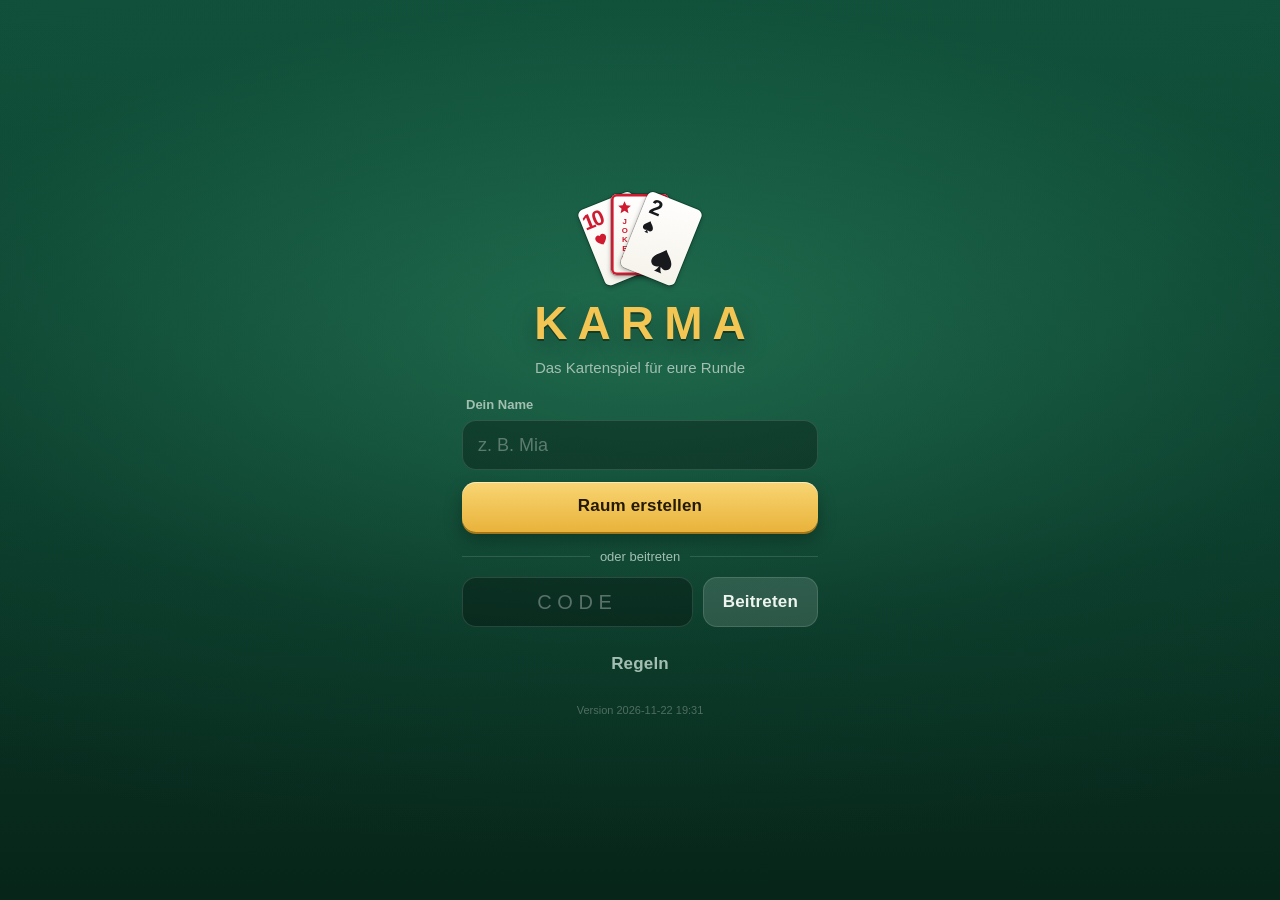
==== index.html @ 0ec614b5 "Teil 2: Gefängnis-Designs, flüssigere Animationen, Töne - Vier Designs: Normal, Stahl, Patio, Nacht." ====
<!doctype html>
<html lang="de">
<head>
<meta charset="utf-8">
<meta name="viewport" content="width=device-width, initial-scale=1, maximum-scale=1, user-scalable=no, viewport-fit=cover">
<meta name="apple-mobile-web-app-capable" content="yes">
<meta name="mobile-web-app-capable" content="yes">
<meta name="apple-mobile-web-app-status-bar-style" content="black-translucent">
<meta name="apple-mobile-web-app-title" content="Karma">
<meta name="theme-color" content="#0a2c20">
<meta name="format-detection" content="telephone=no">
<meta name="robots" content="noindex, nofollow">
<title>Karma</title>
<link rel="icon" href="data:image/svg+xml,%3Csvg xmlns='http://www.w3.org/2000/svg' viewBox='0 0 64 64'%3E%3Crect width='64' height='64' rx='14' fill='%23114a35'/%3E%3Ctext x='32' y='45' font-size='38' text-anchor='middle' fill='%23f3c552' font-family='sans-serif' font-weight='700'%3EK%3C/text%3E%3C/svg%3E">
<style>
/* Karma – Oberfläche. Nur System-Schriften, keine externen Dateien. */
:root {
  --vh: 1vh;
  --ink: #eef5f0;
  --mute: #a3bfb2;
  --gold: #f3c552;
  --gold-d: #d9a02a;
  --red: #cf1a30;
  --blk: #18191d;
  --panel: rgba(3, 20, 14, .42);
  --panel-2: #123c2d;
  --line: rgba(255, 255, 255, .13);
  --acc: 243, 197, 82;      /* Akzentfarbe als RGB-Tripel für rgba() */
  --on-acc: #241a02;        /* Schrift auf der Akzentfarbe */
  --dk: 4, 18, 13;          /* dunkler Grundton für Schilder und Schleier */
  --dim: rgba(6, 28, 20, .5);
  --bg0: #07231a;
  --sat: env(safe-area-inset-top, 0px);
  --sab: env(safe-area-inset-bottom, 0px);
  --sal: env(safe-area-inset-left, 0px);
  --sar: env(safe-area-inset-right, 0px);
  /* Kartengrößen: Hand, eigene Auslage, Ablagestapel, Gegner, Tauschphase, Nachziehstapel */
  --cw: clamp(46px, min(19vw, calc(var(--vh) * 10.5)), 84px);
  --tw: clamp(40px, min(16vw, calc(var(--vh) * 8.4)), 68px);
  --pw: clamp(46px, min(20vw, calc(var(--vh) * 10)), 80px);
  --mw: clamp(23px, min(8.2vw, calc(var(--vh) * 4.9)), 36px);
  --sw: clamp(60px, min(24vw, calc(var(--vh) * 13.5)), 112px);
  --dw: calc(var(--pw) * .56);
}
@supports (height: 100dvh) { :root { --vh: 1dvh; } }

* { box-sizing: border-box; -webkit-tap-highlight-color: transparent; }
html, body {
  margin: 0; padding: 0; width: 100%; height: 100%; overflow: hidden; overscroll-behavior: none;
  background: var(--bg0); color: var(--ink);
  font-family: -apple-system, BlinkMacSystemFont, "SF Pro Text", "Helvetica Neue", "Segoe UI", Roboto, Arial, sans-serif;
  font-size: 16px; line-height: 1.35;
  -webkit-text-size-adjust: 100%; text-size-adjust: 100%;
  -webkit-user-select: none; user-select: none; -webkit-touch-callout: none;
  touch-action: manipulation;
}
body { position: fixed; top: 0; left: 0; }
h1, h2, h3, p { margin: 0; }
button { font: inherit; color: inherit; -webkit-appearance: none; appearance: none; border: 0; background: none; padding: 0; margin: 0; touch-action: manipulation; cursor: pointer; }
input, textarea { font: inherit; -webkit-user-select: text; user-select: text; }
[hidden] { display: none !important; }
.sprite { position: absolute; width: 0; height: 0; overflow: hidden; }

#app {
  position: fixed; top: 0; left: 0; right: 0; bottom: 0; overflow: hidden;
  background:
    radial-gradient(120% 75% at 50% 36%, rgba(46, 140, 102, .55) 0%, rgba(20, 86, 62, .25) 48%, rgba(0, 0, 0, 0) 78%),
    linear-gradient(180deg, #10503a 0%, #0b3a2a 55%, #072519 100%);
}
@supports (height: 100dvh) { #app { bottom: auto; height: 100dvh; } }

.screen {
  position: absolute; top: 0; left: 0; right: 0; bottom: 0; display: none; flex-direction: column;
  padding: var(--sat) var(--sar) 0 var(--sal);
}
body[data-screen="start"] #start,
body[data-screen="connect"] #connect,
body[data-screen="lobby"] #lobby,
body[data-screen="swap"] #swap,
body[data-screen="game"] #game { display: flex; }
.scrolly { overflow-y: auto; -webkit-overflow-scrolling: touch; overscroll-behavior: contain; }

/* ---------- Knöpfe ---------- */
.btn {
  display: inline-flex; align-items: center; justify-content: center; text-align: center;
  min-height: 50px; padding: 0 20px; border-radius: var(--btn-r, 14px); font-weight: 700; font-size: 17px; letter-spacing: .01em;
  color: var(--btn-ink, #241a02); background: var(--btn-bg, linear-gradient(180deg, #f8d573 0%, #e9b33b 100%));
  box-shadow: var(--btn-sh, inset 0 1px 0 rgba(255, 255, 255, .5), 0 2px 0 #a57716, 0 8px 18px rgba(0, 0, 0, .28));
  transition: transform .08s, opacity .15s;
}
.btn:active { transform: translateY(2px); }
.btn.sec { color: var(--ink); background: var(--sec-bg, rgba(255, 255, 255, .13)); box-shadow: var(--sec-sh, inset 0 0 0 1px var(--line)); }
.btn.ghost { color: var(--mute); background: none; box-shadow: none; font-weight: 600; }
.btn.danger { color: #ffd9d9; background: rgba(207, 26, 48, .22); box-shadow: inset 0 0 0 1px rgba(255, 120, 130, .35); }
.btn.small { min-height: 44px; font-size: 15px; padding: 0 16px; border-radius: var(--btn-r, 12px); white-space: nowrap; }
.btn:disabled { opacity: .4; pointer-events: none; }
.icon-btn { width: 44px; height: 44px; flex: none; display: inline-flex; align-items: center; justify-content: center; border-radius: 12px; color: var(--ink); }
.icon-btn svg { width: 24px; height: 24px; }
.icon-btn:active { background: rgba(255, 255, 255, .1); }

/* ---------- Karten ---------- */
.card {
  --w: 56px;
  position: relative; display: block; flex: none; overflow: hidden;
  width: var(--w); height: calc(var(--w) * 1.4); border-radius: calc(var(--w) * .1);
  background: linear-gradient(165deg, #ffffff 0%, #f5f2e9 100%);
  --face-in: 0 0 0 0 rgba(0, 0, 0, 0); --card-out: 0 0 0 1px rgba(0, 0, 0, .22), 0 2px 5px rgba(0, 0, 0, .32);
  box-shadow: var(--face-in), var(--card-out);
  color: var(--blk); font-weight: 700; line-height: 1;
}
.card * { pointer-events: none; }
.card.red { color: var(--red); }
.card .ci { position: absolute; left: calc(var(--w) * .06); top: calc(var(--w) * .07); min-width: calc(var(--w) * .3); display: flex; flex-direction: column; align-items: center; }
.card .rk { font-size: calc(var(--w) * .37); letter-spacing: -.04em; font-variant-numeric: lining-nums; }
.card .rk.ten { letter-spacing: -.1em; margin-left: calc(var(--w) * -.03); }
.card .ci svg { width: calc(var(--w) * .26); height: calc(var(--w) * .26); margin-top: calc(var(--w) * .03); }
.card .big { position: absolute; right: calc(var(--w) * .09); bottom: calc(var(--w) * .09); width: calc(var(--w) * .52); height: calc(var(--w) * .52); }
.card .big svg { width: 100%; height: 100%; display: block; }
.card.jk { --face-in: inset 0 0 0 calc(var(--w) * .045) currentColor; }
.card.jk .ci { left: calc(var(--w) * .1); top: calc(var(--w) * .1); min-width: 0; }
.card.jk .ci svg { width: calc(var(--w) * .26); height: calc(var(--w) * .26); margin: 0; }
.card.jk .jt { font-size: calc(var(--w) * .135); letter-spacing: .02em; margin-top: calc(var(--w) * .04); writing-mode: vertical-rl; text-orientation: upright; }
.card.jk .big { right: calc(var(--w) * .1); bottom: calc(var(--w) * .12); width: calc(var(--w) * .5); height: calc(var(--w) * .5); }

.card.mini .big { display: none; }
.card.mini .ci { left: 0; top: 0; width: 100%; height: 100%; justify-content: center; }
.card.mini .rk { font-size: calc(var(--w) * .54); }
.card.mini .ci svg { width: calc(var(--w) * .46); height: calc(var(--w) * .46); margin-top: calc(var(--w) * .04); }
.card.mini.jk .jt { display: none; }
.card.mini.jk .ci svg { width: calc(var(--w) * .7); height: calc(var(--w) * .7); }

.card.back {
  background:
    repeating-linear-gradient(45deg, rgba(255, 255, 255, .1) 0 1.5px, rgba(255, 255, 255, 0) 1.5px 6px),
    repeating-linear-gradient(-45deg, rgba(255, 255, 255, .1) 0 1.5px, rgba(255, 255, 255, 0) 1.5px 6px),
    linear-gradient(160deg, #2c4a8c 0%, #182a5a 100%);
  --face-in: inset 0 0 0 calc(var(--w) * .055) #f1eee4; --card-out: 0 0 0 1px rgba(0, 0, 0, .25), 0 2px 5px rgba(0, 0, 0, .32);
}

/* ---------- Start ---------- */
#start { align-items: center; }
.start-inner { width: 100%; max-width: 400px; margin: auto; padding: 20px 22px calc(18px + var(--sab)); display: flex; flex-direction: column; gap: 12px; }
.logo-fan { position: relative; height: 92px; margin: 4px auto 0; width: 150px; }
.logo-fan .card { --w: 58px; position: absolute; left: 46px; top: 6px; transform-origin: 50% 120%; }
.logo-fan .card:nth-child(1) { transform: rotate(-22deg); }
.logo-fan .card:nth-child(2) { transform: rotate(0deg); }
.logo-fan .card:nth-child(3) { transform: rotate(22deg); }
.logo { text-align: center; font-size: 46px; font-weight: 800; letter-spacing: .22em; margin-right: -.22em; color: var(--gold); text-shadow: 0 2px 0 rgba(0, 0, 0, .35), 0 8px 24px rgba(0, 0, 0, .35); }
.tagline { text-align: center; color: var(--mute); font-size: 15px; margin-top: -8px; margin-bottom: 6px; }
.field { display: flex; flex-direction: column; gap: 6px; }
.field span { font-size: 13px; font-weight: 600; color: var(--mute); padding-left: 4px; }
input[type="text"] {
  width: 100%; min-height: 50px; border-radius: 14px; border: 0; outline: 0; padding: 0 16px; font-size: 18px; font-weight: 600;
  color: var(--ink); background: rgba(0, 0, 0, .3); box-shadow: inset 0 0 0 1px var(--line);
}
input[type="text"]::placeholder { color: rgba(255, 255, 255, .32); font-weight: 500; }
input[type="text"]:focus { box-shadow: inset 0 0 0 2px var(--gold); }
.or { display: flex; align-items: center; gap: 10px; color: var(--mute); font-size: 13px; margin: 4px 0 0; }
.or::before, .or::after { content: ""; flex: 1; height: 1px; background: var(--line); }
.join-row { display: flex; gap: 10px; }
.join-row .code-in { flex: 1; min-width: 0; text-align: center; letter-spacing: .28em; text-transform: uppercase; font-size: 20px; font-weight: 700; padding: 0 8px; }
.join-row .code-in::placeholder { letter-spacing: .28em; }
.join-row .btn { flex: none; }
.alert { padding: 10px 14px; border-radius: 12px; background: rgba(207, 26, 48, .22); box-shadow: inset 0 0 0 1px rgba(255, 120, 130, .35); color: #ffe1e1; font-size: 14px; }
.build { text-align: center; color: rgba(255, 255, 255, .28); font-size: 11px; margin-top: 2px; }
.shake { animation: shake .36s; }
@keyframes shake { 20% { transform: translateX(-6px); } 40% { transform: translateX(6px); } 60% { transform: translateX(-4px); } 80% { transform: translateX(3px); } }

/* ---------- Verbinden ---------- */
#connect { align-items: center; justify-content: center; }
.con-box { max-width: 340px; padding: 24px; text-align: center; display: flex; flex-direction: column; align-items: center; gap: 14px; }
.con-box h2 { font-size: 22px; }
.con-box p { color: var(--mute); font-size: 15px; min-height: 1.35em; }
.spinner { width: 38px; height: 38px; border-radius: 50%; border: 3px solid rgba(255, 255, 255, .16); border-top-color: var(--gold); animation: spin .9s linear infinite; }
.spinner.off { display: none; }
@keyframes spin { to { transform: rotate(360deg); } }

/* ---------- Kopfzeile ---------- */
.topbar { flex: none; height: 46px; display: flex; align-items: center; gap: 6px; padding: 0 6px; }
.tb-title { flex: 1; text-align: center; font-weight: 700; font-size: 17px; }
.tb-side { width: 44px; flex: none; text-align: right; font-size: 11px; font-weight: 700; letter-spacing: .08em; color: rgba(255, 255, 255, .4); padding-right: 4px; }

/* ---------- Lobby ---------- */
.lobby-body { flex: 1; min-height: 0; padding: 4px 16px 12px; display: flex; flex-direction: column; gap: 12px; width: 100%; max-width: 520px; margin: 0 auto; }
.lobby-body > * { flex: none; }
.code-card { background: var(--panel); border-radius: 18px; padding: 12px 16px 14px; text-align: center; display: flex; flex-direction: column; align-items: center; gap: 4px; }
.code-label { font-size: 12px; font-weight: 600; color: var(--mute); text-transform: uppercase; letter-spacing: .12em; }
.code-big { font-size: clamp(38px, 13vw, 54px); font-weight: 800; letter-spacing: .18em; margin-right: -.18em; color: var(--gold); line-height: 1.1; -webkit-user-select: text; user-select: text; }
.code-card .btn { margin-top: 6px; }
.hint { color: var(--mute); font-size: 14px; text-align: center; }
.plist { display: flex; flex-direction: column; gap: 6px; }
.prow { display: flex; align-items: center; gap: 10px; min-height: 52px; padding: 6px 6px 6px 14px; border-radius: 14px; background: var(--panel); text-align: left; width: 100%; }
.prow-main { flex: 1; min-width: 0; min-height: 40px; display: flex; align-items: center; gap: 10px; text-align: left; }
.prow .dot { width: 10px; height: 10px; border-radius: 50%; background: #58d68d; flex: none; box-shadow: 0 0 0 3px rgba(88, 214, 141, .18); }
.prow.off .dot { background: #7c8a84; box-shadow: none; }
.prow .pmain { flex: 1; min-width: 0; display: flex; flex-direction: column; gap: 2px; }
.prow .pname { display: flex; align-items: center; gap: 6px; font-weight: 700; font-size: 16px; min-width: 0; }
.prow .pname > span:first-child { overflow: hidden; text-overflow: ellipsis; white-space: nowrap; }
.prow .psub { font-size: 12px; color: var(--gold); font-weight: 600; }
.prow .psub.grey { color: var(--mute); }
.prow.gone .pname > span:first-child { text-decoration: line-through; opacity: .65; }
.badge { flex: none; font-size: 11px; font-weight: 700; padding: 2px 7px; border-radius: 999px; background: rgba(255, 255, 255, .14); color: var(--ink); }
.badge.gold { background: rgba(var(--acc), .22); color: var(--gold); }
.badge.red { background: rgba(207, 26, 48, .3); color: #ffc9c9; }
.prow .icon-btn { color: var(--mute); }
.prow .icon-btn svg { width: 20px; height: 20px; }
.prow .btn.small { min-height: 40px; font-size: 13px; padding: 0 12px; }
.plist.compact .prow { min-height: 42px; padding: 2px 6px 2px 12px; background: rgba(0, 0, 0, .2); }
.plist.compact .prow-main { min-height: 36px; }
body:not(.is-host) .host-only { display: none !important; }
body.is-host .guest-only { display: none !important; }

.foot { flex: none; padding: 10px 16px calc(12px + var(--sab)); display: flex; flex-direction: column; gap: 8px; width: 100%; max-width: 520px; margin: 0 auto; }
.foot.row { flex-direction: row; }
.foot.row .btn { flex: 1; }
.wait { text-align: center; color: var(--mute); font-size: 15px; min-height: 50px; display: flex; align-items: center; justify-content: center; }

/* ---------- Tauschphase ---------- */
.swap-body { flex: 1; min-height: 0; display: flex; flex-direction: column; align-items: center; justify-content: center; gap: calc(var(--vh) * 1.4); padding: 0 12px; }
.swap-body .hint { min-height: 2.7em; max-width: 330px; display: flex; align-items: center; justify-content: center; color: var(--ink); font-size: 15px; }
.sw-label { font-size: 12px; font-weight: 600; color: var(--mute); text-transform: uppercase; letter-spacing: .1em; margin-bottom: calc(var(--vh) * -0.6); }
.sw-row { display: flex; gap: calc(var(--sw) * .14); justify-content: center; min-height: calc(var(--sw) * 1.4); }
.sw-row .card { --w: var(--sw); touch-action: none; transition: transform .14s, box-shadow .14s, opacity .1s; cursor: pointer; }
.sw-row .card.sel { transform: translateY(-8%); box-shadow: var(--face-in), 0 0 0 3px var(--gold), 0 10px 20px rgba(0, 0, 0, .4); }
.sw-row .card.swapped { box-shadow: var(--face-in), 0 0 0 3px rgba(var(--acc), .75), 0 2px 5px rgba(0, 0, 0, .32); }
.sw-row .card.drop { box-shadow: var(--face-in), 0 0 0 4px var(--gold), 0 0 22px rgba(var(--acc), .7); transform: scale(1.05); }
.sw-row.locked .card { cursor: default; }
.chips { display: flex; flex-wrap: wrap; justify-content: center; gap: 6px; margin-top: 4px; }
.pchip { display: inline-flex; align-items: center; gap: 5px; font-size: 13px; font-weight: 600; padding: 4px 10px; border-radius: 999px; background: var(--panel); color: var(--mute); max-width: 46vw; }
.pchip span { overflow: hidden; text-overflow: ellipsis; white-space: nowrap; }
.pchip svg { width: 14px; height: 14px; flex: none; }
.pchip i { width: 14px; text-align: center; font-style: normal; flex: none; }
.pchip.ok { color: #0d2a1e; background: #7fdca4; }
.sw-start { font-size: 13px; color: var(--mute); text-align: center; min-height: 18px; }
.sw-clock { font-size: 15px; font-weight: 700; color: var(--ink); text-align: center; min-height: 20px; font-variant-numeric: tabular-nums; }
.sw-clock.low { color: #ff8b7e; }
.sw-clock.go { color: var(--gold); }

/* ---------- Spieltisch ---------- */
.g-top { height: 44px; }
.tbar { flex: 1; min-width: 0; height: 34px; display: flex; align-items: center; justify-content: center; border-radius: var(--pill-r, 999px); padding: 0 14px; font-weight: 700; font-size: 16px; background: var(--panel); color: var(--ink); overflow: hidden; white-space: nowrap; text-overflow: ellipsis; transition: background .2s, color .2s; }
.tbar { position: relative; }
.tbar #turnText { overflow: hidden; text-overflow: ellipsis; min-width: 0; }
.tsec { flex: none; margin-left: 8px; min-width: 2ch; text-align: right; font-variant-numeric: tabular-nums; opacity: .75; }
.tfill { position: absolute; left: 0; right: 0; bottom: 0; height: 3px; background: currentColor; opacity: .5; transform-origin: 0 50%; transition: transform .25s linear; }
.tbar.low .tsec { opacity: 1; color: #ff8b7e; }
.tbar.low .tfill { opacity: 1; background: #ff5a4d; }
.tbar.me.low .tsec { color: #a3140a; }
.tbar.me.low .tfill { background: #c8261a; }
.tbar [hidden] { display: none; }
.chip.off { visibility: hidden; }
.tbar.me { background: var(--btn-bg, linear-gradient(180deg, #f8d573, #e9b33b)); color: var(--btn-ink, #241a02); font-size: 17px; box-shadow: 0 0 0 3px rgba(var(--acc), .25), 0 4px 14px rgba(0, 0, 0, .3); }
.table { flex: 1; min-height: 0; display: flex; flex-direction: column; position: relative; }
.opp-top { flex: none; display: flex; justify-content: space-evenly; align-items: flex-start; padding: 2px 4px 0; min-height: 4px; }
.mid { flex: 0 0 auto; margin-top: auto; display: grid; grid-template-columns: minmax(0, 1fr) auto minmax(0, 1fr); align-items: center; }
.opp-side.l { justify-self: start; padding-left: 6px; }
.opp-side.r { justify-self: end; padding-right: 6px; }

.opp { position: relative; padding: 4px 5px 5px; border-radius: var(--box-r, 11px); background: var(--panel); transition: background .2s, box-shadow .2s, opacity .2s; }
.opp-head { display: flex; align-items: center; justify-content: space-between; gap: 4px; height: 17px; margin-bottom: 3px; width: calc(var(--mw) * 3 + 6px); font-size: clamp(11px, 3.1vw, 13px); }
.opp-name { overflow: hidden; text-overflow: ellipsis; white-space: nowrap; font-weight: 700; }
.opp-hand { flex: none; display: inline-flex; align-items: center; gap: 3px; font-weight: 800; }
.opp-hand .card { --w: 10px; border-radius: 2px; --face-in: inset 0 0 0 1px #f1eee4; --card-out: 0 0 0 1px rgba(0, 0, 0, .3); }
.opp-hand.zero { opacity: .4; }
.opp-row { display: flex; gap: 3px; }
.opp .slot { position: relative; width: var(--mw); height: calc(var(--mw) * 1.4 + 4px); border-radius: 3px; }
.opp .slot .card { --w: var(--mw); position: absolute; left: 0; }
.opp .slot .dn { top: 0; }
.opp .slot .up { top: 4px; }
.opp .slot:empty { box-shadow: inset 0 0 0 1px rgba(255, 255, 255, .08); }
.opp.turn { background: rgba(var(--acc), .2); box-shadow: 0 0 0 2px var(--gold), 0 0 18px rgba(var(--acc), .45); }
.opp.turn .opp-name { color: var(--gold); }
.opp.off { opacity: .62; }
.opp-tag { position: absolute; left: 50%; bottom: -7px; transform: translateX(-50%); white-space: nowrap; font-size: 10px; font-weight: 700; padding: 1px 7px; border-radius: 999px; background: #56605b; color: #fff; z-index: 3; }
.opp-tag.auto { background: #2c4a8c; }
.opp-tag.gone { font-size: 9px; padding: 1px 5px; letter-spacing: -.01em; }
body.is-host .opp.off { cursor: pointer; }
.opp.done { background: rgba(3, 20, 14, .28); }
.opp.done .opp-name { color: var(--mute); }
.opp-done { width: calc(var(--mw) * 3 + 6px); height: calc(var(--mw) * 1.4 + 4px); display: flex; flex-direction: column; align-items: center; justify-content: center; gap: 1px; border-radius: 6px; background: rgba(255, 255, 255, .07); line-height: 1.15; }
.opp-done small { font-size: 9.5px; font-weight: 700; text-transform: uppercase; letter-spacing: .12em; color: var(--mute); }
.opp-done b { font-size: clamp(13px, 3.9vw, 16px); color: var(--ink); white-space: nowrap; }
.opp.done.first .opp-done { background: rgba(var(--acc), .13); box-shadow: inset 0 0 0 1.5px rgba(var(--acc), .55); }
.opp.done.first .opp-done b { color: var(--gold); }

.center { position: relative; width: calc(var(--pw) * 1.8); height: calc(var(--pw) * 1.98); display: flex; align-items: center; justify-content: center; gap: calc(var(--pw) * .06); }
.ring { position: absolute; top: 0; left: 0; width: 100%; height: 100%; overflow: visible; color: rgba(255, 255, 255, .36); transition: transform .35s cubic-bezier(.3, 1.3, .5, 1), color .2s; }
.ring.ccw { transform: scaleX(-1); }
.ring.none { opacity: 0; }
.ring.pulse { color: var(--gold); }
.center.drop .ring, .center.can .ring { color: var(--gold); }
/* Nachziehstapel: kleiner als der Ablagestapel, links daneben */
.stock { position: relative; flex: none; width: var(--dw); height: calc(var(--dw) * 1.4); border-radius: calc(var(--dw) * .1); }
.stock-cards { position: absolute; top: 0; left: 0; width: 100%; height: 100%; display: block; }
.stock .card { --w: var(--dw); position: absolute; top: 0; left: 0; }
.stock .card:nth-child(2) { transform: translate3d(-1.5px, -2px, 0); }
.stock .card:nth-child(3) { transform: translate3d(-3px, -4px, 0); }
.stock.empty { box-shadow: inset 0 0 0 1.5px rgba(255, 255, 255, .13); }
.stock.empty::after { content: "leer"; position: absolute; top: 0; left: 0; right: 0; bottom: 0; display: flex; align-items: center; justify-content: center; font-size: 10px; font-weight: 600; color: rgba(255, 255, 255, .3); }
.stock-count { position: absolute; left: 50%; bottom: -8px; transform: translateX(-50%); min-width: 22px; height: 20px; padding: 0 6px; border-radius: 10px; background: rgba(var(--dk), .9); color: var(--ink); font-size: 12px; font-weight: 800; display: flex; align-items: center; justify-content: center; box-shadow: 0 0 0 1px var(--line); z-index: 5; }
.stock-count:empty { display: none; }
.pile-tap { position: relative; padding: calc(var(--pw) * .2) calc(var(--pw) * .06); border-radius: 16px; }
.pile { position: relative; display: block; width: var(--pw); height: calc(var(--pw) * 1.4); border-radius: calc(var(--pw) * .1); }
.pile.empty { box-shadow: inset 0 0 0 2px rgba(255, 255, 255, .16); }
.pile.empty::after { content: "Ablage"; position: absolute; top: 0; left: 0; right: 0; bottom: 0; display: flex; align-items: center; justify-content: center; font-size: 11px; font-weight: 600; color: rgba(255, 255, 255, .34); }
.pile .card { --w: var(--pw); position: absolute; top: 0; left: 0; }
.pile .card.inflight { visibility: hidden; }
.center.drop .pile-tap { box-shadow: 0 0 0 3px var(--gold), 0 0 26px rgba(var(--acc), .6); background: rgba(var(--acc), .12); }
.pile-count { position: absolute; right: calc(var(--pw) * -.02); bottom: calc(var(--pw) * .02); min-width: 24px; height: 24px; padding: 0 6px; border-radius: 12px; background: rgba(var(--dk), .88); color: var(--ink); font-size: 13px; font-weight: 800; display: flex; align-items: center; justify-content: center; box-shadow: 0 0 0 1px var(--line); z-index: 20; }
.pile-count:empty { display: none; }
.burn-glow { position: absolute; left: 50%; top: 50%; width: calc(var(--pw) * 2.3); height: calc(var(--pw) * 2.3); margin: calc(var(--pw) * -1.15) 0 0 calc(var(--pw) * -1.15); border-radius: 50%; opacity: 0; pointer-events: none; background: radial-gradient(circle, rgba(255, 226, 130, .95) 0%, rgba(255, 138, 40, .8) 35%, rgba(220, 40, 20, .35) 60%, rgba(220, 40, 20, 0) 72%); z-index: 30; }
.center.burning .burn-glow { animation: glow .95s ease-out forwards; }
.center.burning .pile { animation: burn .95s cubic-bezier(.4, 0, .6, 1) forwards; }
@keyframes glow { 0% { opacity: 0; transform: scale(.3); } 16% { opacity: 1; transform: scale(1.05); } 38% { opacity: .7; transform: scale(.9); } 60% { opacity: 1; transform: scale(1.14); } 100% { opacity: 0; transform: scale(1.5); } }
@keyframes burn { 0% { opacity: 1; transform: scale(1); filter: brightness(1); } 18% { opacity: 1; transform: scale(1.07); filter: brightness(1.3) sepia(.4); } 55% { opacity: 1; transform: scale(.98) translateY(-3%); filter: brightness(.42) sepia(1) saturate(2.4); } 100% { opacity: 0; transform: scale(.7) translateY(-14%); filter: brightness(.1) sepia(1); } }

.req-row { flex: none; margin-bottom: auto; display: flex; flex-direction: column; align-items: center; gap: 3px; padding: 2px 8px 6px; }
.chip { max-width: min(100%, 290px); text-wrap: balance; padding: 5px 14px; border-radius: var(--pill-r, 999px); background: rgba(var(--dk), .6); box-shadow: inset 0 0 0 1px var(--line); font-size: clamp(13px, 3.7vw, 15px); font-weight: 700; text-align: center; transition: transform .15s, background .15s; }
.chip.warn { background: rgba(207, 26, 48, .5); box-shadow: inset 0 0 0 1px rgba(255, 140, 150, .5); }
.chip.dark { background: rgba(0, 0, 0, .7); }
.chip.flash { animation: flash .5s; }
@keyframes flash { 30% { transform: scale(1.12); background: rgba(var(--acc), .55); } }
.tinfo { font-size: 12px; color: var(--mute); min-height: 16px; text-align: center; }
.tinfo.rep { color: #f0c987; }
.g-toast { position: absolute; left: 8px; right: 8px; bottom: 4px; display: flex; justify-content: center; transform: translateY(8px) scale(.94); opacity: 0; pointer-events: none; z-index: 40; transition: opacity .18s, transform .18s; }
.g-toast span { max-width: 100%; padding: 9px 20px; border-radius: 16px; background: rgba(var(--dk), .93); color: var(--gold); font-size: clamp(16px, 4.8vw, 22px); line-height: 1.2; font-weight: 800; text-align: center; box-shadow: 0 0 0 1.5px rgba(var(--acc), .5), 0 10px 30px rgba(0, 0, 0, .5); }
.g-toast span i, .toast span i { display: block; font-style: normal; }
.g-toast span i.more { font-size: .78em; margin-top: 3px; color: var(--ink); }
.g-toast.show { opacity: 1; transform: none; }
.g-toast.bad span i.more { color: #ffdcdc; }
.g-toast.bad span { color: #ffb4b4; box-shadow: 0 0 0 1.5px rgba(255, 120, 130, .5), 0 10px 30px rgba(0, 0, 0, .5); }

.won { position: absolute; top: 0; left: 0; right: 0; bottom: 0; display: none; align-items: center; justify-content: center; padding: 6px 14px; z-index: 57; pointer-events: none; }
.won.open { display: flex; }
.won-box { pointer-events: auto; width: 100%; max-width: 330px; background: var(--panel-2); border-radius: 20px; padding: 14px 16px; text-align: center; display: flex; flex-direction: column; gap: 8px; box-shadow: 0 0 0 1.5px rgba(var(--acc), .55), 0 18px 44px rgba(0, 0, 0, .6); animation: wonin .32s cubic-bezier(.2, .9, .3, 1.25); }
@keyframes wonin { from { transform: scale(.8); opacity: 0; } }
.won-star { width: 40px; height: 40px; margin: 0 auto; color: var(--gold); }
.won-box h2 { font-size: 21px; line-height: 1.2; color: var(--gold); overflow-wrap: anywhere; }
.won-box p { font-size: 14px; color: var(--mute); }
.won-btns { display: flex; gap: 8px; margin-top: 2px; }
.won-btns .btn { flex: 1; padding: 0 8px; }

/* ---------- eigene Karten ---------- */
.mine { flex: none; position: relative; padding-bottom: max(8px, var(--sab)); }
.my-table { display: flex; justify-content: center; gap: calc(var(--tw) * .16); padding: 2px 0 0; }
.my-table .slot { position: relative; width: var(--tw); height: calc(var(--tw) * 1.4 + 6px); border-radius: calc(var(--tw) * .1); }
.my-table .slot:empty { box-shadow: inset 0 0 0 1.5px rgba(255, 255, 255, .1); }
.my-table .card { --w: var(--tw); position: absolute; left: 0; touch-action: none; transition: transform .14s, box-shadow .14s; }
.my-table .dn { top: 0; }
.my-table .up { top: 6px; }
.my-table .card.flip-ok { cursor: pointer; box-shadow: var(--face-in), 0 0 0 2.5px var(--gold), 0 0 16px rgba(var(--acc), .6); animation: bob 1.3s ease-in-out infinite; }
.my-table .slot:nth-child(2) .card.flip-ok { animation-delay: .15s; }
.my-table .slot:nth-child(3) .card.flip-ok { animation-delay: .3s; }
.my-table .card.pend { transform: translateY(-14%); opacity: .75; }
@keyframes bob { 50% { transform: translateY(-6%); } }

.hand-wrap { min-width: 0; }
.hand-info { position: absolute; right: 8px; top: 8px; z-index: 5; max-width: 86px; font-size: 11px; line-height: 1.25; font-weight: 700; text-align: center; color: var(--mute); background: rgba(var(--dk), .6); padding: 4px 8px; border-radius: 10px; pointer-events: none; }
.hand-scroll { overflow-x: auto; overflow-y: hidden; padding: 22px 8px 4px; -webkit-overflow-scrolling: touch; overscroll-behavior: contain; scrollbar-width: none; touch-action: none; }
.hand-scroll::-webkit-scrollbar { display: none; }
.hand-scroll.scrolls { touch-action: pan-x; }
.hand { position: relative; height: calc(var(--cw) * 1.4); margin: 0 auto; }
.hc { position: absolute; left: 0; top: 0; transition: transform .24s cubic-bezier(.2, .8, .2, 1); will-change: transform; }
.hc .card { --w: var(--cw); transition: transform .14s, box-shadow .14s, opacity .2s; cursor: pointer; }
.hc.enter .card { opacity: 0; transform: translateY(40%); }
/* frisch nachgezogen: kurz blau umrandet (nur Deckkraft wird animiert) */
.hc.fresh .card { transition: transform .14s, box-shadow .14s, opacity .16s .2s; }
.hc.fresh .card::before { content: ""; position: absolute; top: 0; left: 0; right: 0; bottom: 0; z-index: 2; border-radius: inherit; box-shadow: inset 0 0 0 calc(var(--w) * .06) #4fd2ff, inset 0 0 calc(var(--w) * .3) rgba(79, 210, 255, .75); animation: fresh 2.3s ease-out forwards; }
@keyframes fresh { 0%, 65% { opacity: 1; } 100% { opacity: 0; } }
/* Zustände (Hand und offene Karten): ok = spielbar, no = passt nicht, sel = gewählt, match = gleicher Wert */
.card.dim::after, .hc.no .card::after, .my-table .card.no::after { content: ""; position: absolute; top: 0; left: 0; right: 0; bottom: 0; background: var(--dim); }
.hc.ok .card { transform: translateY(-10%); }
.hc.match .card { transform: translateY(-14%); box-shadow: var(--face-in), 0 0 0 2.5px rgba(var(--acc), .65), 0 2px 5px rgba(0, 0, 0, .32); }
.hc.sel .card { transform: translateY(-21%); box-shadow: var(--face-in), 0 0 0 3px var(--gold), 0 0 14px rgba(var(--acc), .7), 0 8px 14px rgba(0, 0, 0, .4); }
.my-table .card.ok { transform: translateY(-5%); cursor: pointer; }
.my-table .card.match { transform: translateY(-8%); box-shadow: var(--face-in), 0 0 0 2.5px rgba(var(--acc), .65), 0 2px 5px rgba(0, 0, 0, .32); }
.my-table .card.sel { transform: translateY(-14%); box-shadow: var(--face-in), 0 0 0 3px var(--gold), 0 0 14px rgba(var(--acc), .7), 0 8px 14px rgba(0, 0, 0, .4); }
.card.lifted { opacity: 0 !important; transition: none !important; }
.hc .card.shake, .my-table .card.shake { animation: shake .36s; }

.actions { display: flex; align-items: center; gap: 8px; height: 52px; padding: 2px 10px 0; }
.act-hint { flex: 1; min-width: 0; font-size: 14px; color: var(--mute); text-align: center; line-height: 1.25; }
.act-hint.strong { font-size: 15px; font-weight: 700; color: var(--gold); }
.actions .btn { min-height: 46px; flex: 1; padding: 0 10px; font-size: 16px; white-space: nowrap; }
.actions .btn:disabled { opacity: .75; color: var(--mute); background: rgba(255, 255, 255, .09); box-shadow: inset 0 0 0 1px var(--line); }
.actions .btn.pulse { animation: pulse 1.1s ease-in-out infinite; }
/* freiwilliges Aufnehmen: immer da, aber klein und unauffällig – und immer links, damit „Legen“ nie an seine Stelle springt */
.actions .btn.quiet { order: -1; flex: none; padding: 0 12px; font-size: 14px; font-weight: 600; color: var(--mute); background: rgba(255, 255, 255, .07); box-shadow: inset 0 0 0 1px var(--line); }
@keyframes pulse { 50% { transform: scale(1.04); } }
.done-panel { display: none; flex-direction: column; align-items: center; gap: 8px; text-align: center; padding: 14px 18px 6px; }
.mine.done .my-table, .mine.done .hand-wrap, .mine.done .actions { display: none; }
.mine.done .done-panel { display: flex; }
.done-title { font-size: 20px; font-weight: 800; color: var(--gold); }
.done-text { font-size: 14px; color: var(--mute); max-width: 330px; }
.done-text:empty { display: none; }
.done-panel .btn { min-width: 180px; }
/* Aufgeben: klein links neben den eigenen Tischkarten, mit dem Daumen erreichbar. Nur da, solange zwei Spieler übrig sind. */
.give-up { position: absolute; left: 6px; top: 6px; z-index: 6; width: 62px; min-height: 48px; padding: 5px 2px 4px; border-radius: 12px; display: flex; flex-direction: column; align-items: center; justify-content: center; gap: 2px; color: var(--mute); font-size: 11px; font-weight: 700; line-height: 1.1; background: rgba(var(--dk), .38); box-shadow: inset 0 0 0 1px var(--line); transition: opacity .15s; }
.give-up svg { width: 18px; height: 18px; flex: none; }
.give-up:active { background: rgba(207, 26, 48, .3); color: #ffd9d9; }
.give-up:disabled { opacity: .45; pointer-events: none; }
.mine.done .give-up { display: none; }
.cw-probe { position: absolute; visibility: hidden; pointer-events: none; width: var(--cw); height: 0; left: 0; top: 0; }

/* ---------- Spielende ---------- */
.over { position: absolute; left: 0; right: 0; bottom: 0; top: calc(var(--sat) + 44px); display: none; align-items: center; justify-content: center; padding: 16px; background: rgba(var(--dk), .72); z-index: 45; opacity: 0; visibility: hidden; }
/* bis zum Einblenden unsichtbar und nicht antippbar */
.over.open { display: flex; animation: fadein .35s .55s forwards; }
@keyframes fadein { from { visibility: visible; } to { opacity: 1; visibility: visible; } }
.over.open.shown { opacity: 1; visibility: visible; animation: none; }
.over-box { width: 100%; max-width: 340px; max-height: 100%; background: var(--panel-2); border-radius: 22px; padding: 20px 18px; text-align: center; display: flex; flex-direction: column; gap: 12px; box-shadow: 0 0 0 1.5px rgba(var(--acc), .45), 0 20px 50px rgba(0, 0, 0, .5); }
.over-box > * { flex: none; }
.over-star { width: 50px; height: 50px; margin: 0 auto; color: var(--gold); }
.over-box h2 { font-size: 25px; line-height: 1.2; color: var(--gold); overflow-wrap: anywhere; }
.over-note { font-size: 14px; color: var(--ink); }
.over-list { display: flex; flex-direction: column; gap: 5px; text-align: left; }
.rank { display: flex; flex-wrap: wrap; align-items: center; gap: 0 8px; min-height: 36px; padding: 5px 10px; border-radius: 10px; background: rgba(0, 0, 0, .2); font-size: 15px; }
.rank b { flex: none; min-width: 20px; color: var(--mute); }
.rank-name { flex: 0 1 auto; min-width: 0; max-width: 64%; overflow: hidden; text-overflow: ellipsis; white-space: nowrap; font-weight: 700; color: var(--ink); }
.rank-tag { flex: 1 1 0; min-width: 0; font-size: 12px; line-height: 1.2; text-align: right; color: var(--mute); }
.rank.me { background: rgba(255, 255, 255, .11); }
.rank.first { box-shadow: inset 0 0 0 1.5px rgba(var(--acc), .6); }
.rank.first b, .rank.first .rank-tag { color: var(--gold); }
.rank.last { box-shadow: inset 0 0 0 1.5px rgba(255, 120, 130, .42); }
.rank.last b, .rank.last .rank-tag { color: #ffb4b4; }
/* zweite Zeile beim Verlierer, bündig unter dem Namen */
.rank-sub { flex: 0 0 100%; padding: 1px 0 2px 28px; font-size: 12px; line-height: 1.25; font-weight: 700; color: #ffb4b4; }
.over-btns { display: flex; flex-direction: column; gap: 8px; }

/* ---------- Verbindungs-Hinweis ---------- */
.net-banner { position: absolute; top: 0; left: 0; right: 0; z-index: 70; min-height: calc(var(--sat) + 24px); line-height: 16px; padding: calc(var(--sat) + 4px) 12px 4px; text-align: center; font-size: 13px; font-weight: 700; background: #b97a12; color: #fff; transform: translateY(-100%); transition: transform .25s; pointer-events: none; }
.net-banner.show { transform: translateY(0); }
body.net-warn .screen { padding-top: calc(var(--sat) + 24px); }
body.net-warn .over { top: calc(var(--sat) + 68px); }

/* ---------- Sheets / Dialoge ---------- */
.sheet-wrap { position: absolute; top: 0; left: 0; right: 0; bottom: 0; z-index: 60; display: none; align-items: flex-end; justify-content: center; background: rgba(var(--dk), .62); padding: var(--sat) var(--sar) 0 var(--sal); }
.sheet-wrap.open { display: flex; }
.sheet { width: 100%; max-width: 540px; max-height: 90%; background: var(--panel-2); border-radius: 22px 22px 0 0; padding: 8px 18px calc(18px + var(--sab)); box-shadow: 0 -10px 40px rgba(0, 0, 0, .5); animation: sheetin .24s cubic-bezier(.2, .8, .2, 1); }
@keyframes sheetin { from { transform: translateY(40%); opacity: 0; } }
.sheet-head { display: flex; align-items: center; justify-content: space-between; position: sticky; top: -8px; margin: 0 -18px; padding: 6px 8px 6px 18px; background: var(--panel-2); z-index: 2; }
.sheet-head h2 { font-size: 20px; }
.rules-text { font-size: 15px; line-height: 1.45; -webkit-user-select: text; user-select: text; }
.rules-text h3 { font-size: 13px; text-transform: uppercase; letter-spacing: .1em; color: var(--gold); margin: 16px 0 5px; }
.rules-text p { margin-bottom: 7px; }
.rules-text ul { margin: 0 0 6px; padding-left: 20px; }
.rules-text li { margin-bottom: 5px; }
.rules-text .special { list-style: none; padding: 0; }
.rules-text .special li { display: flex; gap: 10px; align-items: flex-start; }
.rules-text .special li > b { flex: none; min-width: 50px; text-align: center; padding: 3px 4px; border-radius: 8px; background: #f5f2e9; color: var(--blk); font-size: 14px; }
.rules-text .special i { font-style: normal; font-weight: 700; color: var(--ink); }
.rules-text .rank-line { padding: 8px 12px; border-radius: 10px; background: rgba(0, 0, 0, .22); font-weight: 700; font-size: 14px; }
.rules-text .rank-line span { display: block; font-size: 11px; font-weight: 600; text-transform: uppercase; letter-spacing: .1em; color: var(--mute); margin-bottom: 2px; }
.muted { color: var(--mute); font-size: 14px; }
.menu-note { text-align: center; padding: 2px 0 4px; }
.menu-code { display: flex; align-items: center; gap: 10px; padding: 6px 0 12px; }
.menu-code span { color: var(--mute); font-size: 14px; }
.menu-code b { flex: 1; font-size: 24px; letter-spacing: .1em; color: var(--gold); -webkit-user-select: text; user-select: text; }
.menu-btns { display: flex; flex-direction: column; gap: 8px; margin-top: 14px; }
.link-out { width: 100%; margin-top: 10px; border-radius: 12px; border: 0; padding: 12px; font-size: 16px; color: var(--ink); background: rgba(0, 0, 0, .3); box-shadow: inset 0 0 0 1px var(--line); resize: none; word-break: break-all; }
.center-wrap { align-items: center; padding: 20px; z-index: 80; }
.dialog { width: 100%; max-width: 340px; background: var(--panel-2); border-radius: 20px; padding: 20px; display: flex; flex-direction: column; gap: 10px; box-shadow: 0 20px 50px rgba(0, 0, 0, .55); animation: sheetin .2s; }
.dialog h2 { font-size: 19px; }
.dialog p { color: var(--mute); font-size: 15px; }
.dialog p:empty { display: none; }
.dialog-btns { display: flex; gap: 10px; margin-top: 8px; }
.dialog-btns .btn { flex: 1; padding: 0 8px; font-size: 16px; white-space: nowrap; }

/* ---------- Effekte ---------- */
.fx { position: absolute; top: 0; left: 0; right: 0; bottom: 0; pointer-events: none; z-index: 55; overflow: hidden; }
.fx .ghost { position: absolute; margin: 0; will-change: transform; box-shadow: var(--face-in), 0 0 0 1px rgba(0, 0, 0, .22), 0 8px 18px rgba(0, 0, 0, .4); }
.fx .drag-group { position: absolute; top: 0; left: 0; will-change: transform; }
.fx .drag-group .ghost { box-shadow: var(--face-in), 0 0 0 1px rgba(0, 0, 0, .22), 0 16px 28px rgba(0, 0, 0, .45); }
.fx .ghost-pile { position: absolute; will-change: transform, opacity; }
.fx .ghost-pile .card { --w: var(--pw); position: absolute; top: 0; left: 0; }
.toast { position: absolute; left: 16px; right: 16px; bottom: calc(var(--sab) + 84px); display: flex; justify-content: center; transform: translateY(10px); opacity: 0; pointer-events: none; z-index: 90; transition: opacity .2s, transform .2s; }
.toast span { max-width: 100%; padding: 10px 18px; border-radius: 14px; background: rgba(var(--dk), .94); color: var(--ink); font-size: 15px; font-weight: 600; text-align: center; box-shadow: 0 0 0 1px var(--line), 0 10px 30px rgba(0, 0, 0, .5); }
.toast.show { opacity: 1; transform: none; }
/* am Spieltisch oben, damit die Meldung nicht über den eigenen Karten liegt */
body[data-screen="game"] .toast { bottom: auto; top: calc(var(--sat) + 50px); }
body[data-screen="game"].net-warn .toast { top: calc(var(--sat) + 74px); }
body.dragging, body.dragging * { cursor: grabbing !important; }

/* ---------- kleine Höhen ---------- */
@media (max-height: 520px) and (max-width: 519px) {
  .topbar, .g-top { height: 40px; }
  .tbar { height: 30px; font-size: 15px; }
  .tbar.me { font-size: 15px; }
  .actions { height: 48px; }
  .actions .btn { min-height: 44px; }
  .hand-scroll { padding-top: 18px; }
  .req-row { padding-bottom: 3px; gap: 1px; }
  .tinfo { font-size: 11px; min-height: 14px; }
  .g-toast span { padding: 6px 14px; font-size: 15px; border-radius: 13px; }
  .logo-fan { display: none; }
  .logo { font-size: 38px; }
  .start-inner { gap: 9px; padding-top: 10px; }
  .foot { padding-top: 6px; padding-bottom: calc(8px + var(--sab)); }
  .swap-body .hint { min-height: 2.5em; font-size: 14px; }
  .won-star, .over-star { display: none; }
  .won-box { padding: 10px 14px; gap: 6px; }
  .won-box h2 { font-size: 19px; }
  .won-box p { font-size: 13px; }
  .over { padding: 8px; }
  .over-box { padding: 14px 14px; gap: 8px; }
  .over-box h2 { font-size: 21px; }
  .rank { min-height: 32px; padding: 3px 10px; }
  .done-panel { padding-top: 8px; gap: 6px; }
  .done-title { font-size: 18px; }
}

/* ---------- sehr schmale Telefone: zwei Knöpfe nebeneinander („Stapel aufnehmen“ + „Mit Rot kontern“) müssen passen ---------- */
@media (max-width: 340px) {
  .actions { gap: 6px; padding-left: 8px; padding-right: 8px; }
  .actions .btn { font-size: 15px; padding: 0 6px; min-width: 0; }
  .actions .btn.quiet { font-size: 13px; padding: 0 9px; }
}

/* ---------- Querformat auf Telefonen ---------- */
@media (orientation: landscape) and (max-height: 520px) and (min-width: 520px) {
  :root {
    --cw: clamp(40px, calc(var(--vh) * 17), 70px);
    --tw: clamp(34px, calc(var(--vh) * 13), 56px);
    --pw: clamp(40px, calc(var(--vh) * 15), 70px);
    --mw: clamp(22px, calc(var(--vh) * 7), 32px);
    --sw: clamp(46px, min(12vw, calc(var(--vh) * 26)), 100px);
  }
  body[data-screen="game"] #game { display: grid; grid-template-columns: minmax(0, 1fr) minmax(250px, 42%); grid-template-rows: auto minmax(0, 1fr); }
  #game .g-top { grid-column: 1 / 3; height: 40px; }
  #game .table { grid-column: 1; grid-row: 2; }
  #game .mine { grid-column: 2; grid-row: 2; display: flex; flex-direction: column; justify-content: flex-end; min-width: 0; padding-bottom: max(6px, var(--sab)); }
  .tbar { height: 30px; }
  .over { top: calc(var(--sat) + 40px); }
  .over-star, .won-star, .logo-fan { display: none; }
  .over-box { padding: 14px 18px; gap: 8px; max-width: 420px; }
  .over-btns { flex-direction: row; }
  .over-btns .btn { flex: 1; }
  .hand-scroll { padding-top: 16px; }
  .actions { height: 48px; }
  .actions .btn { min-height: 44px; }
  .req-row { padding-bottom: 3px; }
  /* die eigene Spalte ist unten ausgerichtet: oben links ist Platz */
  .give-up { top: 2px; flex-direction: row; width: auto; min-height: 40px; padding: 0 12px; gap: 6px; font-size: 12px; }
  .swap-body { display: grid; grid-template-columns: auto auto; grid-template-rows: auto auto auto auto; column-gap: 28px; row-gap: 4px; align-content: center; justify-content: center; }
  .swap-body .hint { grid-column: 1 / 3; min-height: 0; max-width: none; }
  .swap-body .sw-label { grid-row: 2; margin: 0; text-align: center; }
  .swap-body .sw-row { grid-row: 3; }
  .swap-body .chips { grid-column: 1 / 3; }
  .topbar { height: 40px; }
  .start-inner { padding-top: 8px; gap: 8px; }
  .logo { font-size: 32px; }
  .foot { padding-top: 4px; padding-bottom: calc(6px + var(--sab)); }
}

@media (prefers-reduced-motion: reduce) {
  .actions .btn.pulse, .my-table .card.flip-ok { animation: none; }
}

/* ====================================================================
   Teil 2: Einstellungen, Strichliste, Animationen
   ==================================================================== */
.origin { display: none; text-align: center; color: var(--mute); font-size: 13px; line-height: 1.35; margin-top: -6px; margin-bottom: 4px; }
html.prison .origin { display: block; }
html.prison .tagline { margin-bottom: 0; }

/* Einstellungen im Menü: Design (Host, für alle) und Töne (pro Gerät) */
.menu-set { display: flex; flex-direction: column; gap: 8px; margin-top: 14px; padding: 10px 12px; border-radius: 14px; background: rgba(0, 0, 0, .2); }
.set-row { display: flex; align-items: center; gap: 10px; min-height: 40px; }
.set-row > span { flex: none; width: 54px; font-size: 14px; font-weight: 600; color: var(--mute); }
.seg { flex: 1; min-width: 0; display: grid; grid-template-columns: repeat(4, minmax(0, 1fr)); gap: 4px; }
.seg button { min-height: 40px; padding: 0 2px; border-radius: 10px; font-size: 13px; font-weight: 700; color: var(--ink); background: rgba(255, 255, 255, .09); box-shadow: inset 0 0 0 1px var(--line); overflow: hidden; text-overflow: ellipsis; white-space: nowrap; }
.seg button[aria-pressed="true"] { color: var(--on-acc); background: var(--gold); box-shadow: none; }
.set-note { font-size: 13px; line-height: 1.3; color: var(--mute); }
.set-row .btn.small { flex: none; min-width: 104px; min-height: 40px; }
.vol { flex: 1; min-width: 0; height: 36px; margin: 0; accent-color: var(--gold); }
.vol:disabled { opacity: .4; }

/* Strichliste: nur in den Gefängnis-Designs zu sehen */
.tally { display: none; gap: 4px; align-items: center; vertical-align: middle; flex: none; color: var(--mute); }
html.prison .tally { display: inline-flex; }
.tally svg { height: 17px; width: auto; display: block; flex: none; }
.wall { display: none; }
html.prison .wall { display: block; text-align: left; padding: 8px 10px 9px; border-radius: 10px; background: rgba(0, 0, 0, .22); }
.wall-title { font-size: 11px; font-weight: 600; color: var(--mute); margin-bottom: 4px; }
.wall-row { display: flex; align-items: center; gap: 10px; min-height: 23px; font-size: 13px; font-weight: 700; }
.wall-row > span:first-child { flex: 0 1 auto; min-width: 0; max-width: 46%; overflow: hidden; text-overflow: ellipsis; white-space: nowrap; }
.wall-row .tally { color: var(--ink); flex: 1; flex-wrap: wrap; row-gap: 2px; }
.wall-row .none { color: var(--mute); font-weight: 500; }

/* Raumcode als Häftlingsnummer */
html.prison #gCode { width: auto; min-width: 52px; margin-right: 4px; padding: 4px 7px 3px; text-align: center; line-height: 1; font-size: 13px; font-weight: 800; letter-spacing: .08em; color: #f4f2ea; background: #131313; border-radius: 2px; box-shadow: inset 0 0 0 1px rgba(255, 255, 255, .28); }
html.prison #gCode::before { content: "NR."; display: block; font-size: 8px; letter-spacing: .16em; opacity: .7; margin-bottom: 2px; font-weight: 700; }
html.prison #gCode:empty { visibility: hidden; }
html.prison .over-star, html.prison .won-star { display: none; }

/* Austeilen am Rundenstart: Karten kommen nacheinander von oben aus der Mitte */
.sw-row .card.deal { animation: dealin .44s cubic-bezier(.2, .85, .3, 1) backwards; }
@keyframes dealin { 0% { opacity: 0; transform: translate3d(calc((1 - var(--k, 1)) * var(--sw) * 1.14), calc(var(--vh) * -62), 0) rotate(-24deg) scale(.5); } 55% { opacity: 1; } 100% { opacity: 1; transform: translate3d(0, 0, 0) rotate(0deg) scale(1); } }

/* Verdeckte Karte dreht sich im Flug um */
.fx .flipper { position: absolute; margin: 0; will-change: transform; width: var(--w); height: calc(var(--w) * 1.4); }
.fx .flip-in { position: absolute; top: 0; left: 0; width: 100%; height: 100%; -webkit-transform-style: preserve-3d; transform-style: preserve-3d; transform: perspective(700px) rotateY(180deg); will-change: transform; }
.fx .flip-in .card { --w: inherit; position: absolute; left: 0; top: 0; -webkit-backface-visibility: hidden; backface-visibility: hidden; box-shadow: var(--face-in), 0 0 0 1px rgba(0, 0, 0, .22), 0 8px 18px rgba(0, 0, 0, .4); }
.fx .flip-in .card.back { transform: rotateY(180deg); }

/* Die 10 verbrennt den Stapel: Flammen und Funken */
.fx .flame { position: absolute; width: var(--fw); height: var(--fh); margin-left: calc(var(--fw) * -.5); transform-origin: 50% 100%; border-radius: 50% 50% 50% 50% / 70% 70% 30% 30%; background: radial-gradient(ellipse at 50% 88%, #fff6c4 0 16%, #ffc531 36%, #ff6a1a 60%, rgba(220, 40, 20, 0) 76%); animation: flame .82s ease-in-out var(--d, 0s) both; }
@keyframes flame { 0% { opacity: 0; transform: scale(.3, .1); } 18% { opacity: 1; transform: scale(1, 1) skewX(5deg); } 42% { opacity: 1; transform: scale(.82, 1.28) skewX(-6deg); } 68% { opacity: .9; transform: scale(1.05, .92) skewX(4deg); } 100% { opacity: 0; transform: scale(.45, 1.5) translateY(-28%); } }
.fx .ember { position: absolute; width: 7px; height: 7px; margin: -3px 0 0 -3px; border-radius: 50%; background: radial-gradient(circle, #fff3b0 0 28%, #ff9a2e 52%, rgba(255, 80, 20, 0) 74%); animation: ember var(--t, .9s) ease-out var(--d, 0s) both; }
@keyframes ember { 0% { opacity: 0; transform: translate3d(0, 0, 0) scale(.7); } 14% { opacity: 1; } 100% { opacity: 0; transform: translate3d(var(--dx), var(--dy), 0) scale(.25); } }

@media (prefers-reduced-motion: reduce) {
  .sw-row .card.deal, .fx .flame, .fx .ember { animation: none; }
  .fx .flame, .fx .ember { display: none; }
}

/* ====================================================================
   Gefängnis-Designs. Der Host wählt Tisch und Karten getrennt; beides gilt für alle im Raum.
   Tisch:  html[data-table="stahl" | "patio" | "nacht"]     Karten: html[data-cards="stift" | "filz" | "druck"]
   Alle Strukturen sind eingebettetes SVG-Rauschen oder Verläufe, keine Bilddateien.
   ==================================================================== */
:root {
  --n-grain: url("data:image/svg+xml,%3Csvg xmlns='http://www.w3.org/2000/svg' width='256' height='256'%3E%3Cfilter id='n' x='0' y='0' width='100%25' height='100%25'%3E%3CfeTurbulence type='fractalNoise' baseFrequency='0.85' numOctaves='2' seed='3' stitchTiles='stitch'/%3E%3CfeColorMatrix values='0 0 0 0 0 0 0 0 0 0 0 0 0 0 0 1.3 0 0 0 -0.42'/%3E%3C/filter%3E%3Crect width='100%25' height='100%25' filter='url(%23n)'/%3E%3C/svg%3E");
  --n-paper: url("data:image/svg+xml,%3Csvg xmlns='http://www.w3.org/2000/svg' width='128' height='128'%3E%3Cfilter id='n' x='0' y='0' width='100%25' height='100%25'%3E%3CfeTurbulence type='fractalNoise' baseFrequency='1.1' numOctaves='2' seed='3' stitchTiles='stitch'/%3E%3CfeColorMatrix values='0 0 0 0 0.3 0 0 0 0 0.2 0 0 0 0 0.05 0.7 0 0 0 -0.26'/%3E%3C/filter%3E%3Crect width='100%25' height='100%25' filter='url(%23n)'/%3E%3C/svg%3E");
  --n-blotch: url("data:image/svg+xml,%3Csvg xmlns='http://www.w3.org/2000/svg' width='256' height='256'%3E%3Cfilter id='n' x='0' y='0' width='100%25' height='100%25'%3E%3CfeTurbulence type='fractalNoise' baseFrequency='0.012' numOctaves='3' seed='8' stitchTiles='stitch'/%3E%3CfeColorMatrix values='0 0 0 0 0 0 0 0 0 0 0 0 0 0 0 1.5 0 0 0 -0.62'/%3E%3C/filter%3E%3Crect width='100%25' height='100%25' filter='url(%23n)'/%3E%3C/svg%3E");
  --n-brushw: url("data:image/svg+xml,%3Csvg xmlns='http://www.w3.org/2000/svg' width='512' height='256'%3E%3Cfilter id='n' x='0' y='0' width='100%25' height='100%25'%3E%3CfeTurbulence type='fractalNoise' baseFrequency='.003 .95' numOctaves='2' seed='3' stitchTiles='stitch'/%3E%3CfeColorMatrix values='0 0 0 0 1 0 0 0 0 1 0 0 0 0 1 0.55 0 0 0 -0.2'/%3E%3C/filter%3E%3Crect width='100%25' height='100%25' filter='url(%23n)'/%3E%3C/svg%3E");
  --n-brushk: url("data:image/svg+xml,%3Csvg xmlns='http://www.w3.org/2000/svg' width='512' height='256'%3E%3Cfilter id='n' x='0' y='0' width='100%25' height='100%25'%3E%3CfeTurbulence type='fractalNoise' baseFrequency='.004 .7' numOctaves='2' seed='5' stitchTiles='stitch'/%3E%3CfeColorMatrix values='0 0 0 0 0 0 0 0 0 0 0 0 0 0 0 0.7 0 0 0 -0.25'/%3E%3C/filter%3E%3Crect width='100%25' height='100%25' filter='url(%23n)'/%3E%3C/svg%3E");
  --n-wood: url("data:image/svg+xml,%3Csvg xmlns='http://www.w3.org/2000/svg' width='256' height='512'%3E%3Cfilter id='n' x='0' y='0' width='100%25' height='100%25'%3E%3CfeTurbulence type='fractalNoise' baseFrequency='.55 .007' numOctaves='3' seed='3' stitchTiles='stitch'/%3E%3CfeColorMatrix values='0 0 0 0 0 0 0 0 0 0 0 0 0 0 0 2.2 0 0 0 -0.8'/%3E%3C/filter%3E%3Crect width='100%25' height='100%25' filter='url(%23n)'/%3E%3C/svg%3E");
  --n-paint: url("data:image/svg+xml,%3Csvg xmlns='http://www.w3.org/2000/svg' width='512' height='512'%3E%3Cfilter id='n' x='0' y='0' width='100%25' height='100%25'%3E%3CfeTurbulence type='fractalNoise' baseFrequency='.045 .011' numOctaves='4' seed='12' stitchTiles='stitch'/%3E%3CfeColorMatrix values='0 0 0 0 0 0 0 0 0 0 0 0 0 0 0 40 0 0 0 -22.6'/%3E%3C/filter%3E%3Crect width='100%25' height='100%25' filter='url(%23n)'/%3E%3C/svg%3E");
  --n-wear: url("data:image/svg+xml,%3Csvg xmlns='http://www.w3.org/2000/svg' width='256' height='256'%3E%3Cfilter id='n' x='0' y='0' width='100%25' height='100%25'%3E%3CfeTurbulence type='fractalNoise' baseFrequency='.05 .4' numOctaves='2' seed='2' stitchTiles='stitch'/%3E%3CfeColorMatrix values='0 0 0 0 1 0 0 0 0 1 0 0 0 0 1 6 0 0 0 -1.2'/%3E%3C/filter%3E%3Crect width='100%25' height='100%25' filter='url(%23n)'/%3E%3C/svg%3E");
  --n-stain: url("data:image/svg+xml,%3Csvg xmlns='http://www.w3.org/2000/svg' width='256' height='256'%3E%3Cfilter id='n' x='0' y='0' width='100%25' height='100%25'%3E%3CfeTurbulence type='fractalNoise' baseFrequency='0.028' numOctaves='2' seed='9' stitchTiles='stitch'/%3E%3CfeColorMatrix values='0 0 0 0 0.36 0 0 0 0 0.2 0 0 0 0 0.06 3.2 0 0 0 -1.7'/%3E%3C/filter%3E%3Crect width='100%25' height='100%25' filter='url(%23n)'/%3E%3C/svg%3E");
  --n-scuff: url("data:image/svg+xml,%3Csvg xmlns='http://www.w3.org/2000/svg' width='128' height='128'%3E%3Cfilter id='n' x='0' y='0' width='100%25' height='100%25'%3E%3CfeTurbulence type='fractalNoise' baseFrequency='0.32' numOctaves='2' seed='15' stitchTiles='stitch'/%3E%3CfeColorMatrix values='0 0 0 0 0.93 0 0 0 0 0.88 0 0 0 0 0.76 5 0 0 0 -2.95'/%3E%3C/filter%3E%3Crect width='100%25' height='100%25' filter='url(%23n)'/%3E%3C/svg%3E");
}
.card .u-p { display: none; }

html.prison .btn, html.prison .tbar, html.prison .tb-title, html.prison .logo, html.prison .sheet-head h2, html.prison .dialog h2,
html.prison .con-box h2, html.prison .over-box h2, html.prison .won-box h2, html.prison .done-title, html.prison .opp-name,
html.prison .chip, html.prison .code-big, html.prison .stock-count, html.prison .pile-count, html.prison #gCode,
html.prison .seg button, html.prison .g-toast span, html.prison .act-hint.strong { font-family: var(--f-head); }

/* ---------- Tisch „Stahl“: gebürsteter Stahltisch, Schablonenschrift, Orange ---------- */
html[data-table="stahl"] {
  --f-head: "Avenir Next Condensed", "DIN Condensed", "Arial Narrow", "Roboto Condensed", sans-serif;
  --ink: #eef1f3; --mute: #a3adb4; --gold: #ff6f17; --gold-d: #c4520a; --acc: 255, 111, 23; --on-acc: #1b1106;
  --dk: 8, 10, 12; --dim: rgba(18, 21, 24, .55); --panel: rgba(6, 8, 10, .52); --panel-2: #2b3035; --line: rgba(255, 255, 255, .17); --bg0: #23272b;
  --btn-r: 3px; --pill-r: 3px; --box-r: 3px; --btn-ink: #1b1106;
  --btn-bg: linear-gradient(180deg, #ff8d30 0%, #ec6710 100%);
  --btn-sh: inset 0 0 0 2px rgba(0, 0, 0, .3), inset 0 0 0 3px rgba(255, 255, 255, .18), 0 2px 0 #733004, 0 7px 14px rgba(0, 0, 0, .4);
  --sec-bg: rgba(0, 0, 0, .3); --sec-sh: inset 0 0 0 1.5px rgba(255, 255, 255, .42);
  --stencil: repeating-linear-gradient(90deg, #000 0 .52em, rgba(0, 0, 0, 0) .52em .565em);
}
html[data-table="stahl"] #app { background: var(--n-brushw), var(--n-brushk), linear-gradient(104deg, rgba(255, 255, 255, 0) 22%, rgba(255, 255, 255, .13) 40%, rgba(255, 255, 255, .03) 52%, rgba(255, 255, 255, 0) 70%), linear-gradient(180deg, #5b646c 0%, #3d444b 52%, #262b30 100%); }
html[data-table="stahl"] .table::before { content: ""; position: absolute; top: 0; left: 0; right: 0; bottom: 0; pointer-events: none; background: radial-gradient(circle at 13px 13px, #aab3ba 0 2.5px, #15181b 3px 5px, rgba(0, 0, 0, 0) 5.5px), radial-gradient(circle at calc(100% - 13px) 13px, #aab3ba 0 2.5px, #15181b 3px 5px, rgba(0, 0, 0, 0) 5.5px), radial-gradient(circle at 13px calc(100% - 13px), #aab3ba 0 2.5px, #15181b 3px 5px, rgba(0, 0, 0, 0) 5.5px), radial-gradient(circle at calc(100% - 13px) calc(100% - 13px), #aab3ba 0 2.5px, #15181b 3px 5px, rgba(0, 0, 0, 0) 5.5px); }
html[data-table="stahl"] .mine::before { content: ""; position: absolute; left: 0; right: 0; top: -5px; height: 5px; background: #ff7a1a; -webkit-mask-image: var(--n-wear); mask-image: var(--n-wear); opacity: .9; pointer-events: none; }
html[data-table="stahl"] .btn, html[data-table="stahl"] .tbar, html[data-table="stahl"] .tb-title, html[data-table="stahl"] .opp-name,
html[data-table="stahl"] .chip, html[data-table="stahl"] .sheet-head h2, html[data-table="stahl"] .dialog h2, html[data-table="stahl"] .con-box h2,
html[data-table="stahl"] .over-box h2, html[data-table="stahl"] .won-box h2, html[data-table="stahl"] .done-title, html[data-table="stahl"] .seg button,
html[data-table="stahl"] .act-hint.strong { text-transform: uppercase; letter-spacing: .08em; }
html[data-table="stahl"] .btn { position: relative; font-size: 19px; font-weight: 700; }
html[data-table="stahl"] .btn.small { font-size: 15px; }
html[data-table="stahl"] .actions .btn { font-size: 18px; }
html[data-table="stahl"] .actions .btn.quiet { font-size: 14px; letter-spacing: .05em; }
html[data-table="stahl"] .seg button { font-size: 14px; letter-spacing: .05em; border-radius: 3px; }
html[data-table="stahl"] .tbar { font-size: 17px; }
html[data-table="stahl"] .tbar.me { font-size: 18px; box-shadow: inset 0 0 0 2px rgba(0, 0, 0, .3), 0 0 0 3px rgba(255, 122, 26, .22), 0 4px 14px rgba(0, 0, 0, .35); }
html[data-table="stahl"] .opp-name { font-size: 14px; }
/* Schablone: schmale Stege durch die Schrift */
html[data-table="stahl"] #turnText, html[data-table="stahl"] .chip, html[data-table="stahl"] .tb-title, html[data-table="stahl"] .logo,
html[data-table="stahl"] .sheet-head h2, html[data-table="stahl"] .dialog h2, html[data-table="stahl"] .con-box h2, html[data-table="stahl"] .over-box h2,
html[data-table="stahl"] .won-box h2, html[data-table="stahl"] .done-title { -webkit-mask-image: var(--stencil); mask-image: var(--stencil); }
html[data-table="stahl"] .btn:not(.sec):not(.ghost):not(.danger):not(:disabled)::after { content: ""; position: absolute; top: 0; left: 0; right: 0; bottom: 0; border-radius: inherit; background: inherit; -webkit-clip-path: inset(5px); clip-path: inset(5px); -webkit-mask-image: repeating-linear-gradient(90deg, rgba(0, 0, 0, 0) 0 .52em, #000 .52em .565em); mask-image: repeating-linear-gradient(90deg, rgba(0, 0, 0, 0) 0 .52em, #000 .52em .565em); pointer-events: none; }
html[data-table="stahl"] .logo { font-family: var(--f-head); font-weight: 700; letter-spacing: .16em; margin-right: -.16em; font-size: 54px; }
html[data-table="stahl"] .chip { border-radius: 2px; font-size: 17px; letter-spacing: .12em; background: none; box-shadow: none; color: #fbfaf5; text-shadow: 0 1px 2px rgba(0, 0, 0, .5); padding: 2px 10px; }
html[data-table="stahl"] .chip.warn { color: #ff9a8e; }
html[data-table="stahl"] .opp:not(.turn) { box-shadow: inset 0 0 0 1px rgba(255, 255, 255, .1), inset 0 1px 0 rgba(255, 255, 255, .14); }
html[data-table="stahl"] .ring { color: rgba(255, 138, 48, .7); }
html[data-table="stahl"] .stock-count, html[data-table="stahl"] .pile-count { border-radius: 2px; background: #131313; font-size: 15px; }
html[data-table="stahl"] .over-box, html[data-table="stahl"] .won-box { border-radius: 4px; background: linear-gradient(180deg, #3a4047, #2a2f34); }
html[data-table="stahl"] .over-box h2 { font-size: 27px; }
html[data-table="stahl"] .rank, html[data-table="stahl"] .wall, html[data-table="stahl"] .code-card, html[data-table="stahl"] .prow, html[data-table="stahl"] .menu-set, html[data-table="stahl"] input[type="text"] { border-radius: 3px; }
html[data-table="stahl"] .sheet { border-radius: 6px 6px 0 0; }
html[data-table="stahl"] .dialog { border-radius: 6px; }
html[data-table="stahl"] .code-big { letter-spacing: .14em; margin-right: -.14em; }

/* ---------- Tisch „Patio“: Holztisch mit abgeblätterter Farbe, handgemalte Schilder ---------- */
html[data-table="patio"] {
  --f-head: "Marker Felt", "Chalkboard SE", "Segoe Print", "Comic Sans MS", cursive;
  --ink: #fbf2dc; --mute: #dccaa3; --gold: #f2b62b; --gold-d: #b97f0f; --acc: 242, 182, 43; --on-acc: #3a1c08;
  --dk: 30, 15, 6; --dim: rgba(45, 26, 12, .55); --panel: rgba(38, 20, 8, .56); --panel-2: #4b3321; --line: rgba(255, 240, 210, .2); --bg0: #4a3422;
  --btn-r: 9px 13px 8px 12px / 12px 8px 13px 9px; --pill-r: 8px 12px 9px 11px / 11px 9px 12px 8px; --box-r: 7px 10px 6px 9px / 9px 6px 10px 7px; --btn-ink: #3a1c08;
  --btn-bg: linear-gradient(180deg, #f7c441 0%, #e2a117 100%);
  --btn-sh: inset 0 0 0 2.5px #a3311c, inset 0 0 0 4px rgba(255, 240, 200, .35), 0 2px 0 #6e3d07, 0 7px 14px rgba(0, 0, 0, .4);
  --sec-bg: rgba(38, 20, 8, .5); --sec-sh: inset 0 0 0 2px rgba(251, 242, 220, .5);
}
html[data-table="patio"] #app { background: var(--n-grain), radial-gradient(130% 90% at 50% 40%, rgba(0, 0, 0, 0) 45%, rgba(20, 8, 0, .55) 100%), var(--n-wood), repeating-linear-gradient(90deg, rgba(0, 0, 0, .5) 0 2px, rgba(255, 255, 255, .05) 2px 3px, rgba(0, 0, 0, 0) 3px 25%), linear-gradient(180deg, #8d6c49 0%, #6f5236 58%, #543b26 100%); }
html[data-table="patio"] #app::before { content: ""; position: absolute; top: 0; left: 0; right: 0; bottom: 0; pointer-events: none; background: linear-gradient(180deg, #37a79d, #23857f); -webkit-mask-image: var(--n-paint); mask-image: var(--n-paint); opacity: .7; }
html[data-table="patio"] .btn { font-size: 19px; letter-spacing: .02em; }
html[data-table="patio"] .btn.small { font-size: 15px; }
html[data-table="patio"] .actions .btn.quiet { font-size: 14px; }
html[data-table="patio"] .tbar { font-size: 17px; }
html[data-table="patio"] .tbar.me { font-size: 18px; box-shadow: inset 0 0 0 2.5px #a3311c, 0 4px 14px rgba(0, 0, 0, .4); }
html[data-table="patio"] .opp-name { font-size: 14px; font-weight: 400; }
html[data-table="patio"] .logo { font-family: var(--f-head); letter-spacing: .1em; margin-right: -.1em; font-size: 52px; }
html[data-table="patio"] .chip:not(.warn):not(.dark) { background: none; box-shadow: none; }
html[data-table="patio"] .chip { font-size: 17px; text-shadow: 0 1px 3px rgba(0, 0, 0, .7); padding: 3px 12px; }
html[data-table="patio"] .ring { color: rgba(251, 242, 220, .55); }
html[data-table="patio"] #gCode { font-size: 14px; letter-spacing: .04em; border-radius: 4px 7px 5px 6px; box-shadow: none; transform: rotate(-1.5deg); background: #a3311c; color: #fbf2dc; }
html[data-table="patio"] .over-box, html[data-table="patio"] .won-box { border-radius: 10px 14px 9px 13px / 13px 9px 14px 10px; background: var(--n-grain), linear-gradient(180deg, #2c8d86, #1f6f6a); box-shadow: inset 0 0 0 3px #f2b62b, 0 20px 50px rgba(0, 0, 0, .6); }
html[data-table="patio"] .over-box h2, html[data-table="patio"] .won-box h2 { color: #fbf2dc; font-size: 25px; font-weight: 400; }
html[data-table="patio"] .over-box .muted, html[data-table="patio"] .won-box p, html[data-table="patio"] .over-box .wait { color: #d5ebe6; }
html[data-table="patio"] .rank, html[data-table="patio"] .wall { background: rgba(10, 40, 38, .45); }
html[data-table="patio"] .rank-tag, html[data-table="patio"] .rank b, html[data-table="patio"] .wall-title { color: #c4e0da; }
html[data-table="patio"] .rank, html[data-table="patio"] .wall, html[data-table="patio"] .code-card, html[data-table="patio"] .prow, html[data-table="patio"] .menu-set, html[data-table="patio"] input[type="text"], html[data-table="patio"] .seg button { border-radius: var(--box-r); }
html[data-table="patio"] .sheet-head h2, html[data-table="patio"] .dialog h2, html[data-table="patio"] .con-box h2, html[data-table="patio"] .tb-title, html[data-table="patio"] .done-title { font-weight: 400; }

/* ---------- Tisch „Nacht“: Steinboden bei Nacht, Mondlicht durchs Gitter, Emailleschilder ---------- */
html[data-table="nacht"] {
  --f-head: "American Typewriter", "Courier New", Courier, monospace;
  --ink: #e7ecf6; --mute: #94a1bd; --gold: #f2bd6a; --gold-d: #a87628; --acc: 242, 189, 106; --on-acc: #101a36;
  --dk: 6, 9, 18; --dim: rgba(10, 14, 28, .58); --panel: rgba(6, 9, 18, .55); --panel-2: #1b2338; --line: rgba(220, 230, 255, .18); --bg0: #0c101b;
  --btn-r: 5px; --pill-r: 5px; --box-r: 4px; --btn-ink: #101a36;
  --btn-bg: linear-gradient(180deg, #f7cd85 0%, #e5a94a 100%);
  --btn-sh: inset 0 0 0 2px #f7cd85, inset 0 0 0 3.5px #101a36, 0 2px 0 #6b4a16, 0 7px 14px rgba(0, 0, 0, .5);
  --sec-bg: linear-gradient(180deg, #25345f, #18244a); --sec-sh: inset 0 0 0 2px #1d2a52, inset 0 0 0 3.5px rgba(243, 245, 250, .9), 0 2px 0 #0a0f20, 0 6px 12px rgba(0, 0, 0, .45);
}
html[data-table="nacht"] #app { background: var(--n-grain), var(--n-blotch), linear-gradient(90deg, rgba(0, 0, 0, .55) 0 2px, rgba(0, 0, 0, 0) 2px) 0 0 / 120px 180px, linear-gradient(90deg, rgba(0, 0, 0, .55) 0 2px, rgba(0, 0, 0, 0) 2px) 60px 90px / 120px 180px, linear-gradient(180deg, rgba(0, 0, 0, .55) 0 2px, rgba(170, 190, 240, .07) 2px 3px, rgba(0, 0, 0, 0) 3px) 0 0 / 100% 90px, radial-gradient(140% 100% at 50% 36%, rgba(0, 0, 0, 0) 35%, rgba(0, 0, 0, .7) 100%), linear-gradient(180deg, #333c55 0%, #262d42 55%, #181d2c 100%); }
html[data-table="nacht"] #app::before { content: ""; position: absolute; left: -22%; top: 9%; width: 144%; height: 47%; pointer-events: none; transform: skewX(-17deg); background: repeating-linear-gradient(90deg, rgba(186, 208, 255, .22) 0 11.5%, rgba(186, 208, 255, 0) 11.5% 16.66%); -webkit-mask-image: linear-gradient(180deg, rgba(0, 0, 0, 0) 0%, #000 14%, #000 62%, rgba(0, 0, 0, 0) 100%); mask-image: linear-gradient(180deg, rgba(0, 0, 0, 0) 0%, #000 14%, #000 62%, rgba(0, 0, 0, 0) 100%); }
html[data-table="nacht"] .btn { font-size: 17px; font-weight: 700; letter-spacing: .03em; }
html[data-table="nacht"] .btn.small { font-size: 14px; }
html[data-table="nacht"] .btn.sec { color: #f3f5fa; }
html[data-table="nacht"] .actions .btn.quiet { font-size: 13px; color: var(--mute); }
html[data-table="nacht"] .tbar { font-size: 16px; }
html[data-table="nacht"] .tbar.me { font-size: 16px; box-shadow: inset 0 0 0 2px #f7cd85, inset 0 0 0 3.5px #101a36, 0 0 20px rgba(242, 189, 106, .3), 0 4px 12px rgba(0, 0, 0, .45); }
html[data-table="nacht"] .opp-name { font-size: 12.5px; }
html[data-table="nacht"] .logo { font-family: var(--f-head); letter-spacing: .14em; margin-right: -.14em; font-size: 44px; }
html[data-table="nacht"] .opp:not(.turn) { box-shadow: inset 0 0 0 1px rgba(220, 230, 255, .14); }
html[data-table="nacht"] .chip { font-size: 15px; padding: 6px 14px; }
html[data-table="nacht"] .chip:not(.warn):not(.dark) { background: linear-gradient(180deg, #25345f, #18244a); color: #f3f5fa; box-shadow: inset 0 0 0 1.5px #1d2a52, inset 0 0 0 2.5px rgba(243, 245, 250, .8); }
html[data-table="nacht"] .ring { color: rgba(186, 208, 255, .45); }
html[data-table="nacht"] #gCode { background: linear-gradient(180deg, #25345f, #18244a); border-radius: 4px; box-shadow: inset 0 0 0 1px #1d2a52, inset 0 0 0 2px rgba(243, 245, 250, .85); }
html[data-table="nacht"] .stock-count, html[data-table="nacht"] .pile-count { border-radius: 3px; }
html[data-table="nacht"] .over-box, html[data-table="nacht"] .won-box { border-radius: 4px; background: var(--n-grain), linear-gradient(180deg, #232c46, #171d30); }
html[data-table="nacht"] .over-box h2 { font-size: 22px; }
html[data-table="nacht"] .won-box h2 { font-size: 19px; }
html[data-table="nacht"] .rank, html[data-table="nacht"] .wall, html[data-table="nacht"] .code-card, html[data-table="nacht"] .prow, html[data-table="nacht"] .menu-set, html[data-table="nacht"] input[type="text"], html[data-table="nacht"] .seg button { border-radius: 4px; }
html[data-table="nacht"] .sheet { border-radius: 8px 8px 0 0; }
html[data-table="nacht"] .dialog { border-radius: 8px; }
html[data-table="nacht"] .seg button { font-size: 12.5px; }

/* ---------- Karten „Stift“: schwarzer und roter Kugelschreiber auf Packpapier-Karton ---------- */
html[data-cards="stift"] .card .u-s { display: none; }
html[data-cards="stift"] .card .u-p { display: inline; }
html[data-cards="stift"] .card { border-radius: calc(var(--w) * .055); background: var(--n-paper), linear-gradient(165deg, #e2cba0 0%, #cfb382 100%); color: #15151a; --card-out: 0 0 0 1px rgba(50, 35, 10, .6), 0 1.5px 0 #96794a, 0 3px 5px rgba(0, 0, 0, .45); }
html[data-cards="stift"] .card.red { color: #a9101c; }
html[data-cards="stift"] .card .rk { font-family: "Bradley Hand", "Noteworthy", "Segoe Print", "Comic Sans MS", cursive; font-weight: 700; font-size: calc(var(--w) * .46); letter-spacing: -.03em; -webkit-text-stroke: calc(var(--w) * .012) currentColor; }
html[data-cards="stift"] .card.mini .rk { font-size: calc(var(--w) * .62); }
html[data-cards="stift"] .card .ci svg { margin-top: calc(var(--w) * -.01); }
html[data-cards="stift"] .card.back { background: repeating-linear-gradient(63deg, rgba(21, 21, 26, .85) 0 1px, rgba(21, 21, 26, 0) 1px 3.6px), #d6bb8b; --face-in: inset 0 0 0 calc(var(--w) * .06) #d9bf90, inset 0 0 0 calc(var(--w) * .078) #15151a, inset 0 0 0 calc(var(--w) * .12) #d9bf90, inset 0 0 0 calc(var(--w) * .135) #15151a; }

/* ---------- Karten „Filz“: dicker Filzstift, speckig, ausgefranste Ecken ---------- */
html[data-cards="filz"] .card { border-radius: calc(var(--w) * .13) calc(var(--w) * .09) calc(var(--w) * .14) calc(var(--w) * .08) / calc(var(--w) * .1) calc(var(--w) * .13) calc(var(--w) * .09) calc(var(--w) * .12); background: var(--n-stain), var(--n-paper), linear-gradient(170deg, #eddfb4 0%, #d6c18d 100%); color: #2a1f14; --card-out: 0 0 0 1px rgba(60, 35, 10, .55), 0 3px 5px rgba(0, 0, 0, .45); }
html[data-cards="filz"] .card.red { color: #b02d18; }
html[data-cards="filz"] .card .rk { font-family: "Marker Felt", "Chalkboard SE", "Comic Sans MS", cursive; font-weight: 700; font-size: calc(var(--w) * .43); letter-spacing: -.02em; }
html[data-cards="filz"] .card.mini .rk { font-size: calc(var(--w) * .6); }
html[data-cards="filz"] .card svg { stroke: currentColor; stroke-width: 1.6; stroke-linejoin: round; }
html[data-cards="filz"] .card.back { background: var(--n-scuff), var(--n-stain), repeating-linear-gradient(45deg, rgba(240, 225, 185, .5) 0 2px, rgba(240, 225, 185, 0) 2px 9px), repeating-linear-gradient(-45deg, rgba(240, 225, 185, .5) 0 2px, rgba(240, 225, 185, 0) 2px 9px), linear-gradient(160deg, #a4412a, #7c2a18); --face-in: inset 0 0 0 calc(var(--w) * .065) #dccb9c; }

/* ---------- Karten „Druck“: alter Druck mit feiner Antiqua ---------- */
html[data-cards="druck"] .card { border-radius: calc(var(--w) * .09); background: var(--n-paper), linear-gradient(165deg, #eef0ea 0%, #d9dccf 100%); color: #14161c; --face-in: inset 0 0 0 calc(var(--w) * .03) #e6e8df, inset 0 0 0 calc(var(--w) * .042) rgba(20, 22, 28, .4); --card-out: 0 0 0 1px rgba(5, 8, 15, .6), 0 3px 6px rgba(0, 0, 0, .55); }
html[data-cards="druck"] .card.red { color: #b0201c; }
html[data-cards="druck"] .card .rk { font-family: "Bodoni 72", "Didot", "Bodoni MT", "Playfair Display", Georgia, serif; font-weight: 700; font-size: calc(var(--w) * .42); letter-spacing: -.03em; }
html[data-cards="druck"] .card.mini .rk { font-size: calc(var(--w) * .6); }
html[data-cards="druck"] .card.back { background: repeating-linear-gradient(60deg, rgba(226, 232, 245, .3) 0 1px, rgba(226, 232, 245, 0) 1px 7px), repeating-linear-gradient(-60deg, rgba(226, 232, 245, .3) 0 1px, rgba(226, 232, 245, 0) 1px 7px), repeating-linear-gradient(0deg, rgba(226, 232, 245, .16) 0 1px, rgba(226, 232, 245, 0) 1px 6px), linear-gradient(160deg, #24345f, #131d3c); --face-in: inset 0 0 0 calc(var(--w) * .06) #e3e6dc, inset 0 0 0 calc(var(--w) * .075) #131d3c, inset 0 0 0 calc(var(--w) * .095) #e3e6dc; }

</style>
</head>
<body data-screen="start">

<svg class="sprite" aria-hidden="true" focusable="false">
  <symbol id="s-H" viewBox="0 0 24 24"><path fill="currentColor" d="M12 21.2S3.2 15.6 3.2 9.7c0-3.1 2.4-5.4 5.1-5.4 1.6 0 2.9.8 3.7 2.1.8-1.3 2.1-2.1 3.7-2.1 2.7 0 5.1 2.3 5.1 5.4 0 5.9-8.8 11.5-8.8 11.5z"/></symbol>
  <symbol id="s-D" viewBox="0 0 24 24"><path fill="currentColor" d="M12 2.2 19.6 12 12 21.8 4.4 12z"/></symbol>
  <symbol id="s-S" viewBox="0 0 24 24"><path fill="currentColor" d="M12 2.4c2.7 3.7 8.2 6.7 8.2 11.3 0 2.5-1.9 4.2-4.2 4.2-1.3 0-2.4-.5-3.2-1.4.2 2 .9 3.6 2.3 4.9H8.9c1.4-1.3 2.1-2.9 2.3-4.9-.8.9-1.9 1.4-3.2 1.4-2.3 0-4.2-1.7-4.2-4.2C3.8 9.1 9.3 6.1 12 2.4z"/></symbol>
  <symbol id="s-C" viewBox="0 0 24 24"><g fill="currentColor"><circle cx="12" cy="7" r="4.3"/><circle cx="6.7" cy="13.7" r="4.3"/><circle cx="17.3" cy="13.7" r="4.3"/><path d="M12 10.5c.1 5-.6 8.3-3 10.9h6c-2.4-2.6-3.1-5.9-3-10.9z"/></g></symbol>
  <symbol id="s-J" viewBox="0 0 24 24"><path fill="currentColor" d="M12 1.8l2.9 6.6 7.2.7-5.4 4.8 1.6 7L12 17.2l-6.3 3.7 1.6-7-5.4-4.8 7.2-.7z"/></symbol>
  <!-- Karten-Design „Stift“: mit dem Kugelschreiber gezeichnet (Umriss und Schraffur) -->
  <clipPath id="pc-H"><path d="M12.2 20.8C8.6 17.9 3.4 14.2 3.3 9.4C3.3 6.5 5.5 4.3 8.1 4.5C9.9 4.6 11.2 5.6 12.1 7.2C12.9 5.5 14.3 4.5 16.2 4.6C18.9 4.8 20.8 7.1 20.6 9.9C20.2 14.6 15.3 18.2 12.2 20.8Z"/></clipPath>
  <symbol id="p-H" viewBox="0 0 24 24"><g fill="none" stroke="currentColor" stroke-linecap="round" stroke-linejoin="round"><g clip-path="url(#pc-H)" stroke-width="1"><path d="M0 3L3 0M0 6L6 0M0 9L9 0M0 12L12 0M0 15L15 0M0 18L18 0M0 21L21 0M0 24L24 0M0 27L27 0M0 30L30 0M0 33L33 0M0 36L36 0M0 39L39 0M0 42L42 0M0 45L45 0"/></g><path stroke-width="1.7" d="M12.2 20.8C8.6 17.9 3.4 14.2 3.3 9.4C3.3 6.5 5.5 4.3 8.1 4.5C9.9 4.6 11.2 5.6 12.1 7.2C12.9 5.5 14.3 4.5 16.2 4.6C18.9 4.8 20.8 7.1 20.6 9.9C20.2 14.6 15.3 18.2 12.2 20.8Z"/></g></symbol>
  <clipPath id="pc-D"><path d="M12.2 2.6L19.5 11.8L11.9 21.6L4.6 12.2Z"/></clipPath>
  <symbol id="p-D" viewBox="0 0 24 24"><g fill="none" stroke="currentColor" stroke-linecap="round" stroke-linejoin="round"><g clip-path="url(#pc-D)" stroke-width="1"><path d="M0 3L3 0M0 6L6 0M0 9L9 0M0 12L12 0M0 15L15 0M0 18L18 0M0 21L21 0M0 24L24 0M0 27L27 0M0 30L30 0M0 33L33 0M0 36L36 0M0 39L39 0M0 42L42 0M0 45L45 0"/></g><path stroke-width="1.7" d="M12.2 2.6L19.5 11.8L11.9 21.6L4.6 12.2Z"/></g></symbol>
  <clipPath id="pc-S"><path d="M12 2.8C9.6 6.6 4 9 4 13.6C4 16 5.8 17.7 8 17.6C9.5 17.5 10.6 16.8 11.4 15.6C11.3 17.9 10.6 19.8 9.2 21.3H15C13.5 19.9 12.8 18 12.7 15.7C13.5 16.9 14.7 17.6 16.2 17.6C18.4 17.6 20.1 15.9 20 13.5C19.9 9 14.5 6.5 12 2.8Z"/></clipPath>
  <symbol id="p-S" viewBox="0 0 24 24"><g fill="none" stroke="currentColor" stroke-linecap="round" stroke-linejoin="round"><g clip-path="url(#pc-S)" stroke-width="1.5"><path d="M0 3L3 0M0 6L6 0M0 9L9 0M0 12L12 0M0 15L15 0M0 18L18 0M0 21L21 0M0 24L24 0M0 27L27 0M0 30L30 0M0 33L33 0M0 36L36 0M0 39L39 0M0 42L42 0M0 45L45 0"/><path d="M-21 0L3 24M-18 0L6 24M-15 0L9 24M-12 0L12 24M-9 0L15 24M-6 0L18 24M-3 0L21 24M0 0L24 24M3 0L27 24M6 0L30 24M9 0L33 24M12 0L36 24M15 0L39 24M18 0L42 24M21 0L45 24"/></g><path stroke-width="1.7" d="M12 2.8C9.6 6.6 4 9 4 13.6C4 16 5.8 17.7 8 17.6C9.5 17.5 10.6 16.8 11.4 15.6C11.3 17.9 10.6 19.8 9.2 21.3H15C13.5 19.9 12.8 18 12.7 15.7C13.5 16.9 14.7 17.6 16.2 17.6C18.4 17.6 20.1 15.9 20 13.5C19.9 9 14.5 6.5 12 2.8Z"/></g></symbol>
  <clipPath id="pc-C"><path d="M12 3.1a4.1 4.1 0 1 0 .1 0ZM6.9 9.7a4.1 4.1 0 1 0 .1 0ZM17.2 9.8a4.1 4.1 0 1 0 .1 0ZM11.5 12.5C11.6 16.4 10.9 19.3 9.2 21.4H15C13.2 19.2 12.5 16.5 12.6 12.5Z"/></clipPath>
  <symbol id="p-C" viewBox="0 0 24 24"><g fill="none" stroke="currentColor" stroke-linecap="round" stroke-linejoin="round"><g clip-path="url(#pc-C)" stroke-width="1.5"><path d="M0 3L3 0M0 6L6 0M0 9L9 0M0 12L12 0M0 15L15 0M0 18L18 0M0 21L21 0M0 24L24 0M0 27L27 0M0 30L30 0M0 33L33 0M0 36L36 0M0 39L39 0M0 42L42 0M0 45L45 0"/><path d="M-21 0L3 24M-18 0L6 24M-15 0L9 24M-12 0L12 24M-9 0L15 24M-6 0L18 24M-3 0L21 24M0 0L24 24M3 0L27 24M6 0L30 24M9 0L33 24M12 0L36 24M15 0L39 24M18 0L42 24M21 0L45 24"/></g><path stroke-width="1.7" d="M12 3.1a4.1 4.1 0 1 0 .1 0ZM6.9 9.7a4.1 4.1 0 1 0 .1 0ZM17.2 9.8a4.1 4.1 0 1 0 .1 0ZM11.5 12.5C11.6 16.4 10.9 19.3 9.2 21.4H15C13.2 19.2 12.5 16.5 12.6 12.5Z"/></g></symbol>
  <clipPath id="pc-J"><path d="M12 1.8l2.9 6.6 7.2.7-5.4 4.8 1.6 7L12 17.2l-6.3 3.7 1.6-7-5.4-4.8 7.2-.7z"/></clipPath>
  <symbol id="p-J" viewBox="0 0 24 24"><g fill="none" stroke="currentColor" stroke-linecap="round" stroke-linejoin="round"><g clip-path="url(#pc-J)" stroke-width="1.5"><path d="M0 3L3 0M0 6L6 0M0 9L9 0M0 12L12 0M0 15L15 0M0 18L18 0M0 21L21 0M0 24L24 0M0 27L27 0M0 30L30 0M0 33L33 0M0 36L36 0M0 39L39 0M0 42L42 0M0 45L45 0"/><path d="M-21 0L3 24M-18 0L6 24M-15 0L9 24M-12 0L12 24M-9 0L15 24M-6 0L18 24M-3 0L21 24M0 0L24 24M3 0L27 24M6 0L30 24M9 0L33 24M12 0L36 24M15 0L39 24M18 0L42 24M21 0L45 24"/></g><path stroke-width="1.7" d="M12 1.8l2.9 6.6 7.2.7-5.4 4.8 1.6 7L12 17.2l-6.3 3.7 1.6-7-5.4-4.8 7.2-.7z"/></g></symbol>
  <symbol id="i-menu" viewBox="0 0 24 24"><path fill="none" stroke="currentColor" stroke-width="2.2" stroke-linecap="round" d="M4 7h16M4 12h16M4 17h16"/></symbol>
  <symbol id="i-x" viewBox="0 0 24 24"><path fill="none" stroke="currentColor" stroke-width="2.2" stroke-linecap="round" d="M6 6l12 12M18 6L6 18"/></symbol>
  <symbol id="i-flag" viewBox="0 0 24 24"><path fill="none" stroke="currentColor" stroke-width="2" stroke-linecap="round" stroke-linejoin="round" d="M6 21V4M6 5h11.5l-2.6 4 2.6 4H6"/></symbol>
  <symbol id="i-check" viewBox="0 0 24 24"><path fill="none" stroke="currentColor" stroke-width="2.6" stroke-linecap="round" stroke-linejoin="round" d="M5 12.5l4.5 4.5L19 7.5"/></symbol>
</svg>

<div id="app">

  <!-- ===== Start ===== -->
  <section id="start" class="screen scrolly">
    <div class="start-inner">
      <div class="logo-fan" id="logoFan" aria-hidden="true"></div>
      <h1 class="logo">KARMA</h1>
      <p class="tagline">Das Kartenspiel für eure Runde</p>
      <p class="origin">Erfunden hinter Gittern. Gespielt mit dem, was da war.</p>

      <label class="field">
        <span>Dein Name</span>
        <input id="inName" type="text" maxlength="14" autocomplete="off" autocapitalize="words" autocorrect="off" spellcheck="false" enterkeyhint="done" placeholder="z. B. Mia">
      </label>

      <div id="startErr" class="alert" hidden></div>

      <button id="btnResume" class="btn" hidden>Letztes Spiel fortsetzen</button>
      <button id="btnCreate" class="btn">Raum erstellen</button>

      <div class="or"><span>oder beitreten</span></div>

      <div class="join-row">
        <input id="inCode" class="code-in" type="text" autocomplete="off" autocapitalize="characters" autocorrect="off" spellcheck="false" enterkeyhint="go" placeholder="CODE" aria-label="Raumcode">
        <button id="btnJoin" class="btn sec">Beitreten</button>
      </div>

      <button id="btnRules" class="btn ghost" data-act="rules">Regeln</button>
      <div class="build">Version 2026-11-22 19:31</div>
    </div>
  </section>

  <!-- ===== Verbinden / Fehler ===== -->
  <section id="connect" class="screen">
    <div class="con-box">
      <div id="conSpin" class="spinner" aria-hidden="true"></div>
      <h2 id="conTitle">Verbinde …</h2>
      <p id="conMsg"></p>
      <button id="btnConBack" class="btn sec">Zur Startseite</button>
    </div>
  </section>

  <!-- ===== Lobby ===== -->
  <section id="lobby" class="screen">
    <header class="topbar">
      <button class="icon-btn" data-act="menu" aria-label="Menü"><svg viewBox="0 0 24 24"><use href="#i-menu"/></svg></button>
      <div class="tb-title">Lobby</div>
      <span class="tb-side"></span>
    </header>
    <div class="lobby-body scrolly">
      <div class="code-card">
        <div id="codeLabel" class="code-label">Raumcode</div>
        <div id="lobbyCode" class="code-big">–</div>
        <button id="btnShare" class="btn sec small" data-act="share">Link teilen</button>
      </div>
      <p id="lobbyHint" class="hint"></p>
      <div id="lobbyList" class="plist"></div>
      <button id="btnAddBot" class="btn sec host-only">Bot hinzufügen</button>
    </div>
    <footer class="foot">
      <button id="btnStart" class="btn host-only">Spiel starten</button>
      <div id="lobbyWait" class="wait guest-only">Warte auf den Host …</div>
    </footer>
  </section>

  <!-- ===== Tauschphase ===== -->
  <section id="swap" class="screen">
    <header class="topbar">
      <button class="icon-btn" data-act="menu" aria-label="Menü"><svg viewBox="0 0 24 24"><use href="#i-menu"/></svg></button>
      <div class="tb-title">Karten tauschen</div>
      <span class="tb-side"></span>
    </header>
    <div class="swap-body">
      <p id="swHint" class="hint"></p>
      <div class="sw-label">Deine offenen Karten</div>
      <div id="swUp" class="sw-row"></div>
      <div class="sw-label">Deine Handkarten</div>
      <div id="swHand" class="sw-row"></div>
      <div id="swReady" class="chips"></div>
      <div id="swStart" class="sw-start"></div>
      <div id="swClock" class="sw-clock" aria-live="off"></div>
    </div>
    <footer class="foot row">
      <button id="btnUndo" class="btn sec">Rückgängig</button>
      <button id="btnReady" class="btn">Bereit</button>
    </footer>
  </section>

  <!-- ===== Spiel ===== -->
  <section id="game" class="screen">
    <header class="topbar g-top">
      <button class="icon-btn" data-act="menu" aria-label="Menü"><svg viewBox="0 0 24 24"><use href="#i-menu"/></svg></button>
      <div id="turn" class="tbar"><span id="turnText" aria-live="polite"></span><b id="turnSec" class="tsec" aria-hidden="true" hidden></b><i id="turnBar" class="tfill" hidden></i></div>
      <span id="gCode" class="tb-side"></span>
    </header>

    <div id="table" class="table">
      <div id="oppTop" class="opp-top"></div>
      <div id="mid" class="mid">
        <div id="oppL" class="opp-side l"></div>
        <div id="center" class="center">
          <svg id="ring" class="ring" viewBox="0 0 100 110" aria-hidden="true">
            <ellipse cx="50" cy="55" rx="45" ry="50" fill="none" stroke="currentColor" stroke-width="1.4" stroke-dasharray="2.5 5"/>
            <path fill="currentColor" d="M45 -1 56 5 45 11z"/>
            <path fill="currentColor" d="M55 99 44 105 55 111z"/>
          </svg>
          <div id="stock" class="stock empty" role="img" aria-label="Nachziehstapel">
            <span id="stockCards" class="stock-cards"></span>
            <span id="stockCount" class="stock-count"></span>
          </div>
          <button id="pileTap" class="pile-tap" aria-label="Ablagestapel">
            <span id="burnGlow" class="burn-glow" aria-hidden="true"></span>
            <span id="pile" class="pile"></span>
            <span id="pileCount" class="pile-count"></span>
          </button>
        </div>
        <div id="oppR" class="opp-side r"></div>
      </div>
      <div class="req-row">
        <div id="req" class="chip"></div>
        <div id="tinfo" class="tinfo"></div>
      </div>
      <div id="gToast" class="g-toast" aria-live="polite"></div>
      <div id="won" class="won">
        <div class="won-box" role="status">
          <svg class="won-star" viewBox="0 0 24 24" aria-hidden="true"><use href="#s-J"/></svg>
          <h2 id="wonTitle"></h2>
          <p id="wonText"></p>
          <div class="won-btns">
            <button id="btnWonRematch" class="btn sec small host-only">Neue Runde</button>
            <button id="btnWonClose" class="btn small">Weiter</button>
          </div>
        </div>
      </div>
    </div>

    <div id="mine" class="mine">
      <button id="btnGiveUp" class="give-up" hidden><svg viewBox="0 0 24 24" aria-hidden="true"><use href="#i-flag"/></svg><span>Aufgeben</span></button>
      <div id="myTable" class="my-table"></div>
      <div class="hand-wrap">
        <div id="handInfo" class="hand-info" hidden></div>
        <div id="handScroll" class="hand-scroll scrollx"><div id="hand" class="hand"></div></div>
      </div>
      <div id="actions" class="actions">
        <div id="actHint" class="act-hint"></div>
        <button id="btnPickup" class="btn sec" hidden>Stapel aufnehmen</button>
        <button id="btnPlay" class="btn" hidden>Legen</button>
      </div>
      <div id="donePanel" class="done-panel">
        <div id="doneTitle" class="done-title"></div>
        <div id="doneText" class="done-text"></div>
        <button id="btnDoneRematch" class="btn small host-only">Neue Runde</button>
      </div>
    </div>
    <div id="cwProbe" class="cw-probe" aria-hidden="true"></div>

    <div id="over" class="over">
      <div class="over-box scrolly">
        <svg id="overStar" class="over-star" viewBox="0 0 24 24" aria-hidden="true"><use href="#s-J"/></svg>
        <h2 id="overTitle"></h2>
        <p id="overNote" class="over-note" hidden></p>
        <div id="overList" class="over-list"></div>
        <div class="over-btns host-only">
          <button id="btnRematch" class="btn">Neue Runde</button>
          <button id="btnToLobby" class="btn sec">Zur Lobby</button>
        </div>
        <div class="wait guest-only">Warte auf den Host …</div>
      </div>
    </div>
  </section>

  <div id="net" class="net-banner" role="status"></div>

  <!-- ===== Regeln ===== -->
  <div id="sheetRules" class="sheet-wrap" data-sheet>
    <div class="sheet scrolly" role="dialog" aria-label="Regeln">
      <div class="sheet-head"><h2>Regeln</h2><button class="icon-btn" data-act="close" aria-label="Schließen"><svg viewBox="0 0 24 24"><use href="#i-x"/></svg></button></div>
      <div class="rules-text">
        <h3>Ziel</h3>
        <p>Werde als Erster alle deine Karten los: Handkarten, offene und verdeckte Karten. Die anderen spielen weiter um die Plätze 2, 3, 4 … Wer zuletzt noch Karten hat, hat verloren. Für 2 bis 6 Spieler, mit 52 Karten und 2 Jokern.</p>

        <h3>Vorbereitung</h3>
        <p>Jeder bekommt 9 Karten: <b>3 verdeckte</b>, darauf <b>3 offene</b> und <b>3 Handkarten</b>. Alle übrigen Karten bilden den Nachziehstapel.</p>
        <p>Vor dem Start darfst du <b>genau eine</b> Handkarte gegen eine deiner offenen Karten tauschen. Dafür ist <b>eine Minute</b> Zeit. Hast du „Bereit“ zu früh gedrückt, kommst du mit „Zurück“ noch einmal zum Tauschen – bis die Runde beginnt. Sind alle bereit, geht es nach drei Sekunden los; nach einer Minute beginnt die Runde auf jeden Fall. In der ersten Runde wird ausgelost, wer beginnt – danach beginnt immer der <b>Verlierer der letzten Runde</b>. Gespielt wird zunächst im Uhrzeigersinn.</p>
        <p class="rank-line"><span>Rangfolge</span>3 · 4 · 5 · 6 · 7 · 8 · 9 · 10 · Bube · Dame · König · Ass</p>
        <p><b>Sonderkarten</b> sind die 2, die 7, die 10 und die beiden Joker. Sie dürfen <b>immer</b> gelegt werden – auch auf Bube, Dame, König und Ass. Einzige Ausnahme: Auf einem Joker geht nichts (nur Rot auf Schwarz).</p>

        <h3>Dein Zug</h3>
        <p>Lege eine Karte, die <b>mindestens so hoch</b> ist wie die oberste Karte des Ablagestapels – oder eine Sonderkarte (2, 7, 10, Joker), die geht immer. Mehrere <b>Handkarten</b> desselben Werts darfst du zusammen legen oder einzeln, ganz wie du willst; zusammen gelegt ist das ein einziger Zug. Von den offenen Karten auf dem Tisch geht immer nur eine pro Zug.</p>

        <h3>Zeitlimit</h3>
        <p>Für jeden Zug hast du <b>50 Sekunden</b>. Die Zeit läuft oben neben „Du bist dran“. Ist sie um, wird für dich gespielt: die <b>niedrigste passende Karte</b>, Sonderkarten erst, wenn nichts anderes geht. Passt nichts, nimmst du den Stapel auf – und hast danach wieder 50 Sekunden zum Ausspielen. Bei verdeckten Karten wird eine zufällige aufgedeckt.</p>

        <h3>Nachziehen</h3>
        <p>Nach deinem Zug ziehst du nach, bis du wieder 3 Handkarten hast. Erst dann ist der Nächste dran. Ist der Nachziehstapel leer, wird nicht mehr gezogen: Spiele deine Hand herunter, danach kommen deine offenen und zuletzt deine verdeckten Karten an die Reihe.</p>

        <h3>Aufnehmen</h3>
        <p>Kannst du keine erlaubte Karte legen, <b>musst</b> du den <b>ganzen Ablagestapel</b> auf die Hand nehmen. Hast du danach weniger als 3 Handkarten, ziehst du auf 3 auf.</p>
        <p>Du <b>darfst</b> den Stapel auch <b>freiwillig</b> aufnehmen, obwohl du legen könntest – ein taktischer Zug, etwa um gute Karten aufzusparen. Das geht in jedem Zug, solange Karten im Ablagestapel liegen. Der Knopf „Stapel aufnehmen“ steht dann klein links unten, und die App fragt kurz nach.</p>
        <p>Nach dem Aufnehmen spielst du <b>sofort selbst</b> eine Karte aus der Hand. Der Stapel ist leer, du wählst also frei. Dann geht es normal mit dem Nächsten weiter.</p>

        <h3>Sonderkarten</h3>
        <ul class="special">
          <li><b>2</b><span><i>Freie Karte</i> – darf immer gelegt werden. Auf eine 2 passt danach jede Karte.</span></li>
          <li><b>3</b><span><i>Richtungswechsel</i> – die Spielrichtung dreht sich sofort. Bei genau 2 Spielern ist stattdessen der Leger direkt nochmal dran. Die 3 ist <b>keine</b> Sonderkarte, die immer geht: Sie hat ihren normalen Wert und ist die niedrigste Karte. Sie passt also nur auf eine 2, eine 3, den leeren Stapel oder nach einer 7. Auf eine 3 passt danach jede Karte.</span></li>
          <li><b>7</b><span><i>Niedriger spielen</i> – darf immer gelegt werden. Der Nächste muss dann <b>unter 7</b> bleiben (3, 4, 5, 6) oder eine Sonderkarte legen: eine 2, noch eine 7, eine 10 oder einen Joker. Gilt nur für den direkt nächsten Spieler und endet auch, wenn er aufnimmt.</span></li>
          <li><b>10</b><span><i>Stapel entfernen</i> – darf immer gelegt werden. Der ganze Ablagestapel samt 10 ist dauerhaft aus dem Spiel. Mehrere 10er entfernen ihn nur einmal. Der Nächste beginnt einfach mit einer eigenen, beliebigen Karte.</span></li>
          <li><b>Joker</b><span><i>Stapel aufzwingen</i> – darf immer gelegt werden. Der Nächste muss den ganzen Ablagestapel aufnehmen und spielt danach selbst aus. Der Joker wirkt <b>nur einmal</b>: Beim Aufnehmen ist er – wie die 10 – für diese Runde <b>aus dem Spiel</b>. Er kommt nicht mit auf die Hand und kann nicht noch einmal gelegt werden. Den <b>schwarzen</b> Joker kann man mit dem <b>roten</b> kontern: Dann nimmt der darauffolgende Spieler auf, und beide Joker sind weg. Umgekehrt geht das nicht, und auch eine 10 hebt einen Joker nicht auf. Die beiden Joker sind verschiedene Karten und werden nie zusammen gelegt.</span></li>
        </ul>

        <h3>Offene Karten</h3>
        <p>Du spielst sie erst, wenn du keine Handkarten mehr hast. Pro Zug darfst du <b>nur eine</b> offene Karte legen – auch wenn zwei oder drei gleiche daliegen. Die nächste kommt erst in deinem nächsten Zug dran.</p>
        <ul>
          <li>Passt keine und es liegen noch <b>zwei oder drei</b> offene Karten: Du nimmst nur den Ablagestapel auf, die offenen Karten bleiben liegen.</li>
          <li>Passt deine <b>letzte</b> offene Karte nicht: Du nimmst sie zusammen mit dem Ablagestapel auf die Hand.</li>
          <li>In beiden Fällen spielst du danach sofort eine Karte aus der Hand.</li>
        </ul>

        <h3>Verdeckte Karten</h3>
        <p>Sie sind dran, wenn Hand und offene Karten weg sind. Pro Zug deckst du <b>eine</b> Karte blind auf.</p>
        <ul>
          <li>Passt sie, ist dein Zug beendet.</li>
          <li>Passt sie nicht, nimmst du sie mit dem ganzen Ablagestapel auf die Hand und spielst sofort eine Karte aus der Hand. <b>Nur du</b> siehst, welche Karte es war – die anderen sehen sie nicht.</li>
        </ul>

        <h3>Spielende und Plätze</h3>
        <p>Wer seine letzte Karte ablegt, ist fertig und wird ab da übersprungen. Der Erste ist <b>Sieger</b> (Platz 1), der Nächste bekommt Platz 2, dann 3, 4, 5 …</p>
        <p>Die Runde endet, sobald nur noch einer Karten hat. Er ist der <b>Verlierer</b> – und macht in der nächsten Runde den ersten Zug.</p>

        <h3>Aufgeben</h3>
        <p>Sind nur noch <b>zwei Spieler</b> im Spiel, darf jeder der beiden jederzeit aufgeben – auch wenn er gerade nicht am Zug ist. Zum Beispiel, wenn du einen riesigen Stapel aufnehmen musstest und dein Gegner nur noch ein, zwei Karten hat. Wer aufgibt, ist der Verlierer; der andere bekommt den nächsten freien Platz. Den Knopf „Aufgeben“ findest du dann links neben deinen Tischkarten und im Menü.</p>

        <h3>So legt die App offene Punkte aus</h3>
        <p class="muted">Wo die Hausregeln nichts Genaues sagen, gilt hier:</p>
        <ul>
          <li><b>Auf einem Joker:</b> Es darf nichts darauf gelegt werden – auch keine 2, keine 7 und keine 10. Einzige Ausnahme ist der rote Joker auf dem schwarzen. Joker selbst gehen auf jede andere Karte und auf den leeren Stapel.</li>
          <li><b>Joker auf leerem Stapel:</b> Es gibt nichts aufzunehmen. Der Nächste räumt den Joker nur ab (er ist aus dem Spiel) und spielt dann frei aus – ohne Handkarten mit seinen offenen oder verdeckten Karten.</li>
          <li><b>Kontern ist freiwillig:</b> Wer den roten Joker hat, darf stattdessen aufnehmen.</li>
          <li><b>Freiwillig aufnehmen:</b> Geht auch, wenn du bei den offenen oder verdeckten Karten bist – also auch, statt eine verdeckte Karte aufzudecken. Gegen einen Joker gibt es keine Wahl: Da musst du aufnehmen (oder Schwarz mit Rot kontern).</li>
          <li><b>Einzige Ausnahme:</b> Bist du zu zweit nach deiner eigenen 3 sofort noch einmal dran, darfst du in diesem Zusatz-Zug nicht aufnehmen – sonst könnte man „3 legen, aufnehmen, 3 legen …“ endlos wiederholen, ohne dass der andere drankommt.</li>
          <li><b>Nach jedem Aufnehmen</b> (nichts passt, freiwillig, Joker, letzte offene Karte, verdeckte Karte passt nicht) bleibst du am Zug und spielst aus der Hand – auch mehrere gleiche Karten, Sonderkarten wirken dabei ganz normal. Musst du ohne Handkarte von den offenen Karten ausspielen, geht auch hier nur eine.</li>
          <li><b>Letzte offene Karte:</b> Sie kommt beim Aufnehmen mit auf die Hand, wenn sie nicht gepasst hätte – also auch, wenn ein Joker dich zum Aufnehmen zwingt (der Joker selbst ist trotzdem aus dem Spiel). Nimmst du freiwillig auf, obwohl sie gepasst hätte, bleibt sie liegen.</li>
          <li><b>3:</b> Mehrere 3er in einem Zug drehen die Richtung nur einmal; einzeln nacheinander gelegte 3er drehen sie jedes Mal. „Genau 2 Spieler“ heißt: Nur noch zwei haben Karten. Dann ist der Leger nochmal dran – außer die 3 war seine letzte Karte.</li>
          <li><b>Verdeckt gegen Joker:</b> Liegt der rote Joker oben, nimmst du direkt auf. Liegt der schwarze oben, darfst du aufnehmen oder aufdecken – ein aufgedeckter roter Joker kontert. Passt die aufgedeckte Karte nicht, nimmst du sie mit dem Stapel auf, und der Joker ist aus dem Spiel.</li>
          <li><b>Neue Runde:</b> Der Host kann eine neue Runde starten, sobald es einen Sieger gibt. Bricht er eine laufende Runde dafür ab, gibt es keinen Verlierer – dann wird wieder ausgelost, wer beginnt. Das gilt auch, wenn der Verlierer den Raum verlassen hat.</li>
          <li><b>Aufgeben:</b> Geht nur, solange genau zwei Spieler noch Karten haben. Bots geben nie auf.</li>
          <li><b>Sicherheitsnetz gegen Endlosschleifen:</b> Ganz selten kann sich eine Runde festfahren, etwa wenn zwei Spieler nur noch hohe Karten im Kreis aufnehmen und ausspielen. Entsteht exakt dieselbe Stellung zum dritten Mal, prüft die App, ob überhaupt noch ein Fortschritt möglich ist. Nur wenn nachweislich nicht, endet die Runde als „festgefahren“: Es gibt keinen Verlierer, wer noch Karten hat, teilt sich die übrigen Plätze, und die nächste Runde beginnt ein ausgeloster Spieler.</li>
        </ul>

        <h3>Bedienung</h3>
        <p>Karte antippen und „Legen“ drücken, den Ablagestapel antippen – oder die Karte einfach in die Tischmitte ziehen. Mehrere gleiche Handkarten nacheinander antippen, um sie zusammen zu legen. Neu gezogene Karten leuchten kurz blau auf.</p>
        <p>Im Menü gibt es den Schalter <b>Spielhilfe</b>. Ist er an, steht am Stapel, was gerade passt, und unpassende Karten sind abgedunkelt. Ist er aus, gibt es beides nicht – legen kannst du trotzdem nur, was erlaubt ist. Jeder stellt das für sich ein.</p>
        <p>Ebenfalls im Menü: <b>Töne</b> mit Lautstärke und Stumm-Schalter, auch das stellt jeder für sein Gerät ein. Das <b>Design</b> von Tisch und Karten wählt der Host, es gilt dann für alle im Raum.</p>
      </div>
    </div>
  </div>

  <!-- ===== Menü ===== -->
  <div id="sheetMenu" class="sheet-wrap" data-sheet>
    <div class="sheet scrolly" role="dialog" aria-label="Menü">
      <div class="sheet-head"><h2>Menü</h2><button class="icon-btn" data-act="close" aria-label="Schließen"><svg viewBox="0 0 24 24"><use href="#i-x"/></svg></button></div>
      <div class="menu-code"><span>Raum</span><b id="menuCode"></b><button class="btn sec small" data-act="share">Link teilen</button></div>
      <div id="menuList" class="plist compact"></div>
      <div class="menu-set">
        <div class="set-row host-only"><span>Tisch</span><div id="segTable" class="seg" role="group" aria-label="Tisch-Design für alle">
          <button data-table="normal">Normal</button><button data-table="stahl">Stahl</button><button data-table="patio">Patio</button><button data-table="nacht">Nacht</button>
        </div></div>
        <div class="set-row host-only"><span>Karten</span><div id="segCards" class="seg" role="group" aria-label="Karten-Design für alle">
          <button data-cards="normal">Normal</button><button data-cards="stift">Stift</button><button data-cards="filz">Filz</button><button data-cards="druck">Druck</button>
        </div></div>
        <p id="designNote" class="set-note"></p>
        <div class="set-row"><span>Töne</span><button id="btnMute" class="btn sec small" aria-pressed="true">Ton: an</button><input id="rngVol" class="vol" type="range" min="0" max="100" step="5" value="70" aria-label="Lautstärke"></div>
      </div>
      <div class="menu-btns">
        <p id="menuNote" class="muted menu-note" hidden></p>
        <button id="btnMenuRematch" class="btn" hidden>Neue Runde</button>
        <button class="btn sec" data-act="rules">Regeln</button>
        <button id="btnHelp" class="btn sec" aria-pressed="true">Spielhilfe: an</button>
        <button id="btnMenuGiveUp" class="btn sec" hidden>Aufgeben</button>
        <button id="btnMenuLobby" class="btn sec">Zurück zur Lobby</button>
        <button id="btnLeave" class="btn danger">Spiel verlassen</button>
      </div>
    </div>
  </div>

  <!-- ===== Link anzeigen ===== -->
  <div id="sheetLink" class="sheet-wrap" data-sheet>
    <div class="sheet" role="dialog" aria-label="Link">
      <div class="sheet-head"><h2>Einladungslink</h2><button class="icon-btn" data-act="close" aria-label="Schließen"><svg viewBox="0 0 24 24"><use href="#i-x"/></svg></button></div>
      <p class="muted">Schick diesen Link an deine Mitspieler:</p>
      <textarea id="linkOut" class="link-out" readonly rows="3"></textarea>
    </div>
  </div>

  <!-- ===== Rückfrage ===== -->
  <div id="confirm" class="sheet-wrap center-wrap">
    <div class="dialog" role="alertdialog" aria-labelledby="cfTitle">
      <h2 id="cfTitle"></h2>
      <p id="cfText"></p>
      <div class="dialog-btns">
        <button id="cfNo" class="btn sec">Abbrechen</button>
        <button id="cfYes" class="btn"></button>
      </div>
    </div>
  </div>

  <div id="fx" class="fx" aria-hidden="true"></div>
  <div id="toast" class="toast" role="status"></div>
</div>

<script>
/* Karma – Regelkern nach "KARMA – Spielregeln, Eure Hausregeln (2–6 Spieler)" (KARMA.pdf).
 * Reine Logik ohne DOM/Netzwerk, läuft im Browser und in Node.
 *
 * Karten-IDs: Farbe + Rang, z. B. "H7", "S14" (Ass). Farben: S ♠, H ♥, D ♦, C ♣.
 * Ränge: 2..10, 11 Bube, 12 Dame, 13 König, 14 Ass. Joker: "JB" (schwarz), "JR" (rot).
 *
 * Kurzfassung der Regeln, wie sie hier umgesetzt sind:
 *  - 54 Karten. Jeder bekommt 3 verdeckte, 3 offene, 3 Handkarten; der Rest ist der Nachziehstapel.
 *  - Vor dem Start darf jeder genau eine Handkarte gegen eine offene Karte tauschen.
 *  - Startspieler zufällig, zunächst im Uhrzeigersinn (aufsteigende Sitze).
 *  - Legen: gleich hoch oder höher als die oberste Karte (3 < 4 < … < 10 < B < D < K < A);
 *    mehrere Karten gleichen Werts sind ein Zug. Die Sonderkarten 2, 7, 10 und Joker gehen immer
 *    (nur nicht auf einen Joker). Die 3 hat ihren normalen Wert (niedrigste Karte), danach passt alles.
 *  - Nach dem eigenen Zug auf 3 Handkarten nachziehen, solange der Nachziehstapel reicht.
 *  - Wer nicht legen kann, nimmt den ganzen Ablagestapel auf die Hand (zieht ggf. auf 3 auf) und
 *    spielt sofort selbst eine Karte aus der Hand auf den leeren Stapel.
 *  - Zonen: erst Hand, dann offene, dann verdeckte Karten. Kann man die LETZTE offene Karte nicht
 *    legen, kommt sie zusammen mit dem Stapel auf die Hand. Verdeckte Karten: eine pro Zug blind;
 *    passt sie nicht, kommt sie mit dem Stapel auf die Hand, danach sofort eine Handkarte spielen.
 *  - 3: Richtungswechsel; bei genau 2 (noch aktiven) Spielern ist der Leger sofort noch einmal dran.
 *  - 7: darf auf jede Karte (außer auf einen Joker); der nächste Spieler legt 3–7, eine 2, eine 10
 *    oder einen Joker.
 *  - 10: darf auf jede Karte (außer auf einen Joker), entfernt den Ablagestapel samt 10 dauerhaft;
 *    der nächste Spieler beginnt frei.
 *  - Joker: der nächste Spieler muss aufnehmen. Schwarz kann mit Rot gekontert werden (freiwillig),
 *    dann nimmt der Übernächste auf. Sonst darf nichts auf einen Joker (auch keine 2 oder 10).
 *    Ein Joker wirkt nur einmal: Beim Aufnehmen verschwindet er dauerhaft aus dem Spiel (wie die 10)
 *    und kommt NICHT mit auf die Hand. Aufgenommen wird nur der Stapel darunter.
 *  - Wer seine letzte Karte ablegt, ist fertig: Platz 1, 2, 3 … in dieser Reihenfolge. Gespielt wird,
 *    bis nur noch einer Karten hat – er ist der Verlierer und beginnt die nächste Runde.
 *  - Aufgeben: Sind nur noch zwei Spieler im Spiel, darf jeder der beiden jederzeit aufgeben. Er ist
 *    dann der Verlierer, der andere bekommt den nächsten freien Platz.
 *
 * Auslegungen, wo die PDF nichts sagt:
 *  - Mehrere 3er in einem Zug drehen die Richtung einmal (wie mehrere 10er nur einmal entfernen).
 *  - Freiwillig aufnehmen ist immer erlaubt, solange Karten im Ablagestapel liegen (taktischer Zug,
 *    um gute Karten zu behalten) – auch statt eine verdeckte Karte aufzudecken. Danach spielt man
 *    wie nach jedem Aufnehmen selbst aus. Die letzte offene Karte kommt nur dann mit auf die Hand,
 *    wenn sie nicht gepasst hätte.
 *  - Blind gegen einen Joker: bei Rot direkt aufnehmen; bei Schwarz aufnehmen oder aufdecken
 *    (ein aufgedeckter roter Joker kontert).
 *  - Joker auf leerem Stapel: der Nächste "nimmt auf" (nichts), der Joker ist weg, er spielt frei.
 *  - Sicherheitsnetz: Entsteht exakt dieselbe Stellung zum dritten Mal, wird geprüft, ob überhaupt
 *    noch ein Fortschritt erreichbar ist. Nur wenn nachweislich nicht, endet die Partie (deadlock).
 */
(function (root, factory) {
  var api = factory();
  if (typeof module === 'object' && module.exports) module.exports = api;
  root.KarmaEngine = api;
})(typeof globalThis !== 'undefined' ? globalThis : this, function () {
  'use strict';

  var SUITS = ['S', 'H', 'D', 'C'];
  var JB = 'JB', JR = 'JR';
  var HAND_SIZE = 3;

  function fullDeck() {
    var d = [];
    for (var s = 0; s < 4; s++) for (var r = 2; r <= 14; r++) d.push(SUITS[s] + r);
    d.push(JB, JR);
    return d;
  }
  function isJoker(id) { return id === JB || id === JR; }
  function rank(id) { return id === JB ? 15 : id === JR ? 16 : +id.slice(1); }
  function suit(id) { return isJoker(id) ? 'J' : id.charAt(0); }

  function defaultRng() {
    var c = typeof crypto !== 'undefined' && crypto.getRandomValues ? crypto : null;
    if (!c) return Math.random();
    var a = new Uint32Array(1);
    c.getRandomValues(a);
    return a[0] / 4294967296;
  }
  function shuffle(a, rng) {
    for (var i = a.length - 1; i > 0; i--) {
      var j = Math.floor(rng() * (i + 1));
      var t = a[i]; a[i] = a[j]; a[j] = t;
    }
    return a;
  }

  /* players: [{name, bot}] (2–6). opts: {rng, startSeat (sonst zufällig), startBy ('loser', wenn der
   * Verlierer der Vorrunde beginnt), holdStart (Runde beginnt erst mit startPlay())} */
  function createGame(players, opts) {
    opts = opts || {};
    var n = players.length;
    if (!(n >= 2 && n <= 6)) throw new Error('Karma braucht 2 bis 6 Spieler');
    var rng = opts.rng || defaultRng;
    var deck = shuffle(fullDeck(), rng);
    var ps = players.map(function (p) {
      return { name: String(p.name), bot: !!p.bot, hand: [], up: [], down: [], ready: false, swapped: false };
    });
    ['down', 'up', 'hand'].forEach(function (zone) {
      for (var k = 0; k < 3; k++) ps.forEach(function (p) { p[zone].push(deck.pop()); });
    });
    var start = opts.startSeat, startBy = opts.startBy === 'loser' ? 'loser' : 'set';
    if (typeof start !== 'number' || start % 1 !== 0 || start < 0 || start >= n) {
      start = Math.min(n - 1, Math.floor(rng() * n));
      startBy = 'random';
    }
    return {
      players: ps,
      holdStart: !!opts.holdStart,   // true: sind alle bereit, startet die Runde erst mit startPlay() (Host zählt herunter)
      phase: 'swap',        // 'swap' → 'play' → 'over'
      turn: -1,             // Sitz, der am Zug ist (nur in 'play')
      dir: 1,               // 1 = im Uhrzeigersinn (aufsteigende Sitze), -1 = gegen
      startSeat: start,
      startBy: startBy,     // 'random' (ausgelost), 'loser' (Verlierer der Vorrunde) oder 'set'
      pile: [],             // Ablagestapel, letzte Karte liegt oben
      stock: deck,          // Nachziehstapel (gezogen wird vom Ende)
      burned: [],           // dauerhaft aus dem Spiel: durch 10 entfernte Stapel und verbrauchte Joker
      finished: [],         // Sitze in der Reihenfolge, in der sie fertig wurden
      winner: null,         // erster fertiger Sitz
      loser: null,          // letzter Sitz mit Karten (bei regulärem Ende) bzw. wer aufgegeben hat
      gaveUp: null,         // Sitz, der aufgegeben hat
      deadlock: false,      // Partie wegen erzwungener Endlosschleife beendet
      freePlay: false,      // Spieler am Zug hat gerade aufgenommen und muss jetzt eine Handkarte spielen
      again: false,         // Spieler am Zug ist nach eigener 3 (zu zweit) noch einmal dran
      rep: {},              // Stellungszähler für das Endlosschleifen-Sicherheitsnetz
      repSig: '',
      repWait: 0,
      seq: 1,
      ev: { seq: 1, t: 'deal' }
    };
  }

  function topCard(s) { return s.pile.length ? s.pile[s.pile.length - 1] : null; }

  /* Darf `card` auf `top` gelegt werden? */
  function canPlayOn(card, top) {
    if (!top) return true;
    if (top === JR) return false;            // roter Joker: nur aufnehmen
    if (top === JB) return card === JR;      // schwarzer Joker: nur der rote Joker kontert
    if (isJoker(card)) return true;          // Joker gehen sonst immer
    var r = rank(card), t = rank(top);
    if (r === 2 || r === 7 || r === 10) return true;   // Sonderkarten 2, 7 und 10 gehen auf alles
    if (t === 7) return r < 7;               // nach 7: 3–6 (2, 7, 10 und Joker s. o.)
    return r >= t;
  }

  function zoneOf(p) {
    if (p.hand.length) return 'hand';
    if (p.up.some(Boolean)) return 'up';
    if (p.down.some(Boolean)) return 'down';
    return null;                             // keine Karten mehr: fertig
  }
  function activeCount(s) {
    var c = 0;
    for (var i = 0; i < s.players.length; i++) if (zoneOf(s.players[i]) !== null) c++;
    return c;
  }
  /* Nächster Sitz in Spielrichtung, der noch Karten hat. */
  function nextSeat(s, seat) {
    var n = s.players.length;
    for (var i = 1; i <= n; i++) {
      var c = ((seat + s.dir * i) % n + n) % n;
      if (zoneOf(s.players[c]) !== null) return c;
    }
    return seat;
  }
  function refill(s, p) {
    var k = 0;
    while (p.hand.length < HAND_SIZE && s.stock.length) { p.hand.push(s.stock.pop()); k++; }
    return k;
  }

  /* Was verlangt die oberste Karte? Für die Anzeige. */
  function requirement(s) {
    var top = topCard(s);
    if (!top) return { k: 'any' };
    if (top === JR) return { k: 'jokerR' };
    if (top === JB) return { k: 'jokerB' };
    var t = rank(top);
    if (t === 7) return { k: 'seven' };
    if (t <= 3) return { k: 'any' };         // auf 2 und 3 passt jede Karte
    return { k: 'min', rank: t };
  }

  /* Zugmöglichkeiten des Spielers am Zug, sonst null. */
  function options(s, seat) {
    if (s.phase !== 'play' || s.turn !== seat) return null;
    var p = s.players[seat], z = zoneOf(p), top = topCard(s);
    var o = { zone: z, playable: [], canPickup: false, canFlip: false, forced: false };
    if (z === 'down') {
      o.canFlip = top !== JR;
    } else {
      var cards = z === 'hand' ? p.hand : p.up.filter(Boolean);
      o.playable = cards.filter(function (c) { return canPlayOn(c, top); });
    }
    // Aufnehmen ist immer erlaubt, solange etwas im Ablagestapel liegt (auch freiwillig) – nur nicht im
    // Extra-Zug nach der eigenen 3: sonst könnte man "3 legen, aufnehmen, 3 legen …" endlos wiederholen,
    // ohne dass der Gegner je drankommt. (Auf eine 3 passt alles, erzwungen ist Aufnehmen dort nie.)
    o.canPickup = s.pile.length > 0 && !s.again;
    // forced: Es gibt keinen anderen Zug als aufzunehmen.
    o.forced = o.canPickup && !o.playable.length && !o.canFlip;
    return o;
  }

  function setEv(s, ev) { s.seq++; ev.seq = s.seq; s.ev = ev; }
  function fail(err) { return { ok: false, err: err }; }

  /* Endlosschleifen-Sicherheitsnetz. Die Regeln erlauben Schleifen ohne Ausweg (z. B. zwei Spieler,
   * die nur noch einen Joker auf der Hand hin- und herschieben: aufnehmen → Joker legen → aufnehmen …).
   * Entsteht exakt dieselbe Stellung zum dritten Mal, wird geprüft, ob von hier aus überhaupt noch ein
   * Fortschritt erreichbar ist (nachziehen, 10, Tischkarte gespielt/aufgenommen, jemand wird fertig).
   * Nur wenn nachweislich nicht, endet die Partie (deadlock). Solange ein Ausweg existiert, läuft sie weiter. */
  function positionKey(s) {
    return s.turn + '|' + s.dir + '|' + (s.freePlay ? 1 : 0) + (s.again ? 'a' : '') + '|' + s.pile.join(',') + '|' + s.players.map(function (p) {
      return p.hand.slice().sort().join(',') + '/' + p.up.join(',') + '/' + p.down.join(',');
    }).join('|');
  }
  function hashKey(str) {
    var h1 = 0x811c9dc5, h2 = 0x1b873593;
    for (var i = 0; i < str.length; i++) {
      var c = str.charCodeAt(i);
      h1 = Math.imul(h1 ^ c, 16777619);
      h2 = Math.imul(h2 + c, 0x85ebca6b) ^ (h2 >>> 13);
    }
    return (h1 >>> 0).toString(36) + '.' + (h2 >>> 0).toString(36);
  }
  function progressSig(s) {
    var table = 0;
    s.players.forEach(function (p) {
      for (var i = 0; i < 3; i++) { if (p.up[i]) table++; if (p.down[i]) table++; }
    });
    return s.stock.length + ':' + s.burned.length + ':' + table + ':' + s.finished.length;
  }
  function trackRepetition(s) {
    if (s.phase !== 'play') return;
    var sig = progressSig(s);
    if (!s.rep || s.repSig !== sig) { s.rep = {}; s.repSig = sig; }
    var key = hashKey(positionKey(s));
    var c = s.rep[key] = (s.rep[key] || 0) + 1;
    if (c >= 2) s.ev.repeat = c;           // Hinweis für die Anzeige: die Stellung wiederholt sich
    if (c >= 3) {
      // Die Suche kostet Zeit: nach einem "es geht noch weiter" erst nach einigen Zügen erneut prüfen.
      if (!staticDead(s)) {
        if (s.seq < (s.repWait || 0)) return;
        if (canProgress(s)) { s.repWait = s.seq + 12; return; }
      }
      s.phase = 'over';
      s.deadlock = true;
      s.turn = -1;
      s.freePlay = false;
      s.again = false;
      s.ev.deadlock = true;
    }
  }
  /* Schneller, sicherer Nachweis einer Sackgasse (die Suche unten gibt bei vielen kreisenden Karten auf):
   * Nachziehstapel leer, keine 10 und kein Joker mehr im Umlauf (Hände + Ablagestapel), jeder Spieler hat
   * noch mindestens zwei offene Karten, und keine davon passt auf irgendeine kreisende Karte. Dann kann nie
   * wieder eine Tischkarte gespielt werden – es kreisen nur noch dieselben Karten. */
  function staticDead(s) {
    if (s.phase !== 'play' || s.stock.length) return false;
    var circ = s.pile.slice(), i, k, j;
    for (i = 0; i < s.players.length; i++) circ = circ.concat(s.players[i].hand);
    for (i = 0; i < circ.length; i++) if (isJoker(circ[i]) || rank(circ[i]) === 10) return false;
    for (i = 0; i < s.players.length; i++) {
      var p = s.players[i];
      if (zoneOf(p) === null) continue;
      var up = p.up.filter(Boolean);
      if (up.length < 2) return false;
      for (k = 0; k < up.length; k++) for (j = 0; j < circ.length; j++) if (canPlayOn(up[k], circ[j])) return false;
    }
    return !(s.pile.length === 0 && s.players[s.turn].hand.length === 0);
  }
  /* Alle erlaubten Aktionen des Spielers am Zug (gleichwertige Karten eines Werts nur einmal je Anzahl). */
  function legalActions(s) {
    var seat = s.turn, o = options(s, seat), acts = [];
    if (!o) return acts;
    var p = s.players[seat];
    if (o.zone === 'down') {
      if (o.canFlip) for (var i = 0; i < 3; i++) if (p.down[i]) acts.push({ t: 'flip', slot: i });
    } else {
      var by = {};
      o.playable.forEach(function (c) { (by[rank(c)] = by[rank(c)] || []).push(c); });
      Object.keys(by).forEach(function (r) {
        var max = o.zone === 'up' ? 1 : by[r].length;   // offene Karten: nur eine pro Zug
        for (var k = 1; k <= max; k++) acts.push({ t: 'play', cards: by[r].slice(0, k) });
      });
    }
    if (o.canPickup) acts.push({ t: 'pickup' });
    return acts;
  }
  /* Ist von dieser Stellung aus noch irgendein unumkehrbarer Fortschritt erreichbar?
   * Breitensuche über alle Zugfolgen. Farben spielen für die Regeln keine Rolle, deshalb werden
   * Stellungen nur nach Kartenwerten unterschieden; Tischkarten und Nachziehstapel ändern sich ohne
   * Fortschritt nicht. Ist der Suchraum zu groß, gilt im Zweifel "es geht weiter". */
  function searchKey(x) {
    function ranks(a) { return a.map(rank).sort(function (m, n) { return m - n; }).join('.'); }
    return x.turn + '|' + x.dir + '|' + (x.freePlay ? 1 : 0) + (x.again ? 'a' : '') + '|' + (x.pile.length ? rank(x.pile[x.pile.length - 1]) : 0) + '|' +
      ranks(x.pile) + '|' + x.players.map(function (p) { return ranks(p.hand); }).join('|');
  }
  function liteClone(x) {
    return {
      players: x.players.map(function (p) {
        return { name: '', bot: false, hand: p.hand.slice(), up: p.up.slice(), down: p.down.slice(), ready: true, swapped: false };
      }),
      phase: 'play', turn: x.turn, dir: x.dir, startSeat: 0,
      pile: x.pile.slice(), stock: x.stock.slice(), burned: x.burned.slice(0, 0).concat(x.burned.length ? [x.burned[0]] : []),
      finished: x.finished.slice(), winner: x.winner, loser: null, gaveUp: null, deadlock: false, freePlay: !!x.freePlay, again: !!x.again,
      rep: null, repSig: '', seq: 0, ev: null
    };
  }
  function canProgress(s) {
    var LIMIT = 20000, root = liteClone(s), sig = progressSig(root), seen = {}, count = 0;
    var queue = [root];
    seen[searchKey(root)] = true;
    while (queue.length) {
      var cur = queue.pop(), acts = legalActions(cur);
      for (var i = 0; i < acts.length; i++) {
        var c = liteClone(cur);
        if (!applyTurn(c, c.turn, acts[i]).ok) continue;
        if (c.phase !== 'play' || progressSig(c) !== sig) return true;
        var k = searchKey(c);
        if (seen[k]) continue;
        seen[k] = true;
        if (++count > LIMIT) return true;
        queue.push(c);
      }
    }
    return false;
  }

  /* Karten liegen bereits nicht mehr in der Zone des Spielers. `active` = Spieler mit Karten vor dem Zug. */
  function resolvePlay(s, seat, cards, from, active, extra) {
    var p = s.players[seat];
    var counter = topCard(s) === JB && cards[0] === JR;
    for (var i = 0; i < cards.length; i++) s.pile.push(cards[i]);
    s.freePlay = false;
    var r = rank(cards[0]), fx = [], again = false;
    if (r === 10) {
      for (var b = 0; b < s.pile.length; b++) s.burned.push(s.pile[b]);
      s.pile = [];
      fx.push('burn');
    } else if (r === 3) {
      if (active > 2) { s.dir = -s.dir; fx.push('reverse'); }
      else again = true;
    } else if (isJoker(cards[0])) {
      fx.push(counter ? 'counter' : 'joker');
    }
    var ev = { t: 'play', seat: seat, cards: cards.slice(), from: from, fx: fx, drew: refill(s, p) };
    if (extra) for (var k in extra) ev[k] = extra[k];
    if (zoneOf(p) === null) {
      s.finished.push(seat);
      ev.place = s.finished.length;
      if (s.winner === null) { s.winner = seat; fx.push('win'); } else fx.push('out');
      again = false;
    }
    if (again) fx.push('again');
    s.again = again;
    if (activeCount(s) <= 1) {
      s.phase = 'over';
      s.turn = -1;
      s.loser = null;
      for (var q = 0; q < s.players.length; q++) if (zoneOf(s.players[q]) !== null) s.loser = q;
      fx.push('over');
    } else {
      s.turn = again ? seat : nextSeat(s, seat);
    }
    setEv(s, ev);
  }

  /* Stapel (+ Zusatzkarte) auf die Hand; der Spieler bleibt am Zug und spielt danach selbst aus.
   * Joker im Stapel sind verbraucht: Sie verschwinden aus dem Spiel und kommen nicht auf die Hand.
   * Rückgabe {n: aufgenommene Stapelkarten, gone: [entfernte Joker]}. */
  function takePile(s, seat, extraCard) {
    var p = s.players[seat], n = 0, gone = [];
    for (var i = 0; i < s.pile.length; i++) {
      var c = s.pile[i];
      if (isJoker(c)) { s.burned.push(c); gone.push(c); } else { p.hand.push(c); n++; }
    }
    if (extraCard) p.hand.push(extraCard);
    s.pile = [];
    s.freePlay = true;
    s.again = false;
    return { n: n, gone: gone };
  }

  function validSeat(s, seat) {
    return typeof seat === 'number' && seat % 1 === 0 && seat >= 0 && seat < s.players.length;
  }
  /* Aufgeben ist möglich, sobald nur noch zwei Spieler Karten haben – für jeden der beiden, jederzeit. */
  function canGiveUp(s, seat) {
    return s.phase === 'play' && validSeat(s, seat) &&
      zoneOf(s.players[seat]) !== null && activeCount(s) === 2;
  }
  function applyGiveUp(s, seat) {
    if (!canGiveUp(s, seat)) return fail('cannot-giveup');
    var other = -1;
    for (var q = 0; q < s.players.length; q++) if (q !== seat && zoneOf(s.players[q]) !== null) other = q;
    s.finished.push(other);
    var fx = [];
    if (s.winner === null) { s.winner = other; fx.push('win'); } else fx.push('out');
    fx.push('over');
    s.loser = seat;
    s.gaveUp = seat;
    s.phase = 'over';
    s.turn = -1;
    s.freePlay = false;
    s.again = false;
    setEv(s, { t: 'giveup', seat: seat, other: other, place: s.finished.length, fx: fx });
    return { ok: true };
  }

  /* Aktionen:
   *  {t:'ready', swap?: {hand: cardId, up: slot 0..2}}   Tauschphase: optional 1:1 tauschen, dann bereit
   *  {t:'unready'}                                       Tauschphase: „bereit“ zurücknehmen, der eigene Tausch wird rückgängig
   *  {t:'play', cards: [cardId,...]}                     eine oder mehrere Karten gleichen Werts
   *  {t:'flip', slot: 0..2}                              verdeckte Karte blind spielen
   *  {t:'pickup'}                                        Ablagestapel aufnehmen
   *  {t:'giveup'}                                        aufgeben (nur bei zwei verbliebenen Spielern, auch außerhalb des eigenen Zugs)
   * Rückgabe {ok:true} oder {ok:false, err}. Verändert `s` nur bei ok.
   */
  function applyAction(s, seat, a) {
    if (!a || typeof a !== 'object') return fail('bad-action');
    if (typeof seat !== 'number' || seat % 1 !== 0 || seat < 0 || seat >= s.players.length) return fail('bad-seat');
    if (a.t === 'ready') return applyReady(s, seat, a);
    if (a.t === 'unready') return applyUnready(s, seat);
    if (s.phase !== 'play') return fail('wrong-phase');
    if (a.t === 'giveup') return applyGiveUp(s, seat);
    if (s.turn !== seat) return fail('not-your-turn');
    var res = applyTurn(s, seat, a);
    if (res.ok) trackRepetition(s);
    return res;
  }

  function applyReady(s, seat, a) {
    var p = s.players[seat];
    if (s.phase !== 'swap') return fail('wrong-phase');
    if (p.ready) return fail('already-ready');
    var swapInfo = null;
    if (a.swap) {
      var hi = p.hand.indexOf(a.swap.hand), sl = a.swap.up;
      if (hi < 0 || !(sl === 0 || sl === 1 || sl === 2) || !p.up[sl]) return fail('bad-swap');
      var tmp = p.hand[hi]; p.hand[hi] = p.up[sl]; p.up[sl] = tmp;
      p.swapped = true;
      p.swap = { slot: sl, was: p.hand[hi] };   // was = die Karte, die vorher offen lag (jetzt auf der Hand)
      swapInfo = { slot: sl };
    }
    p.ready = true;
    var all = allReady(s);
    if (all && !s.holdStart) { s.phase = 'play'; s.turn = s.startSeat; }
    var ev = { t: all && !s.holdStart ? 'start' : 'ready', seat: seat, swap: swapInfo };
    if (all && s.holdStart) ev.all = true;
    setEv(s, ev);
    return { ok: true };
  }
  function allReady(s) { return s.players.every(function (q) { return q.ready; }); }
  /* „Bereit“ zurücknehmen, solange die Runde nicht läuft. Der eigene Tausch wird dabei rückgängig gemacht. */
  function applyUnready(s, seat) {
    var p = s.players[seat];
    if (s.phase !== 'swap') return fail('wrong-phase');
    if (!p.ready) return fail('not-ready');
    var swapInfo = null;
    if (p.swap) {
      var sl = p.swap.slot, hi = p.hand.indexOf(p.swap.was);
      if (hi >= 0 && p.up[sl]) { var tmp = p.hand[hi]; p.hand[hi] = p.up[sl]; p.up[sl] = tmp; swapInfo = { slot: sl }; }
    }
    p.swap = null;
    p.swapped = false;
    p.ready = false;
    setEv(s, { t: 'unready', seat: seat, swap: swapInfo });
    return { ok: true };
  }
  /* Runde beginnen (nur mit holdStart nötig). force: auch wenn nicht alle bereit sind – wer noch
   * nicht bereit war, spielt mit den Karten, die er hat. */
  function startPlay(s, force) {
    if (s.phase !== 'swap') return fail('wrong-phase');
    if (!force && !allReady(s)) return fail('not-ready');
    s.players.forEach(function (q) { q.ready = true; });
    s.phase = 'play';
    s.turn = s.startSeat;
    setEv(s, { t: 'start', seat: -1, swap: null, forced: !!force });
    return { ok: true };
  }

  function applyTurn(s, seat, a) {
    var p = s.players[seat];
    var o = options(s, seat);
    var active = activeCount(s);

    if (a.t === 'play') {
      var cards = a.cards;
      if (!Array.isArray(cards) || !cards.length || cards.length > 4) return fail('no-cards');
      if (o.zone !== 'hand' && o.zone !== 'up') return fail('must-flip');
      // Von den offenen Tischkarten darf pro Zug nur eine gelegt werden – auch bei gleichen Werten.
      if (o.zone === 'up' && cards.length > 1) return fail('one-up');
      var src = o.zone === 'hand' ? p.hand : p.up;
      var r0 = null;
      for (var i = 0; i < cards.length; i++) {
        var c = cards[i];
        if (typeof c !== 'string' || src.indexOf(c) < 0 || cards.indexOf(c) !== i) return fail('not-in-zone');
        if (r0 === null) r0 = rank(c); else if (rank(c) !== r0) return fail('mixed-ranks');
      }
      if (!canPlayOn(cards[0], topCard(s))) return fail('not-playable');
      cards = cards.slice();
      cards.forEach(function (c) {
        var ix = src.indexOf(c);
        if (o.zone === 'hand') src.splice(ix, 1); else src[ix] = null;
      });
      resolvePlay(s, seat, cards, o.zone, active);
      return { ok: true };
    }

    if (a.t === 'flip') {
      if (o.zone !== 'down') return fail('not-blind');
      if (!o.canFlip) return fail('must-pickup');
      var slot = a.slot;
      if (!(slot === 0 || slot === 1 || slot === 2) || !p.down[slot]) return fail('bad-slot');
      var card = p.down[slot];
      p.down[slot] = null;
      if (canPlayOn(card, topCard(s))) {
        resolvePlay(s, seat, [card], 'down', active, { slot: slot });
      } else {
        var ft = takePile(s, seat, card);
        setEv(s, { t: 'flipfail', seat: seat, card: card, slot: slot, n: ft.n + 1, gone: ft.gone, drew: refill(s, p) });
      }
      return { ok: true };
    }

    if (a.t === 'pickup') {
      if (!o.canPickup) return fail('cannot-pickup');
      var top = topCard(s), lastUp = null, lastSlot = -1;
      if (o.zone === 'up') {
        // Letzte offene Karte, die nicht passt: sie kommt zusammen mit dem Stapel auf die Hand.
        var left = p.up.filter(Boolean);
        if (left.length === 1 && !canPlayOn(left[0], top)) { lastUp = left[0]; lastSlot = p.up.indexOf(lastUp); p.up[lastSlot] = null; }
      }
      var tk = takePile(s, seat, lastUp);
      var pev = { t: 'pickup', seat: seat, n: tk.n, joker: isJoker(top), vol: !o.forced, gone: tk.gone, drew: refill(s, p) };
      if (lastUp) { pev.upCard = lastUp; pev.slot = lastSlot; }
      setEv(s, pev);
      return { ok: true };
    }

    return fail('bad-action');
  }

  /* Sicht eines Spielers: fremde Handkarten, alle verdeckten Karten und der Nachziehstapel bleiben geheim. */
  function viewFor(s, seat) {
    var ev = JSON.parse(JSON.stringify(s.ev));
    // Eine verdeckte Karte, die nicht passt, sieht nur ihr Besitzer: sie geht mit dem Stapel auf seine Hand.
    if (ev && ev.t === 'flipfail' && ev.seat !== seat) ev.card = null;
    return {
      phase: s.phase,
      allReady: s.phase === 'swap' && allReady(s),
      you: seat,
      turn: s.turn,
      dir: s.dir,
      startSeat: s.startSeat,
      startBy: s.startBy || 'random',
      pile: s.pile.slice(),
      stock: s.stock.length,
      burned: s.burned.length,
      finished: s.finished.slice(),
      winner: s.winner,
      loser: s.loser,
      gaveUp: typeof s.gaveUp === 'number' ? s.gaveUp : null,
      canGiveUp: canGiveUp(s, seat),
      deadlock: !!s.deadlock,
      freePlay: !!s.freePlay,
      again: !!s.again,
      req: requirement(s),
      seq: s.seq,
      ev: ev,
      players: s.players.map(function (p, i) {
        return {
          name: p.name,
          bot: p.bot,
          n: p.hand.length,
          hand: i === seat ? p.hand.slice() : null,
          up: p.up.slice(),
          down: p.down.map(Boolean),
          ready: p.ready,
          zone: zoneOf(p),
          place: s.finished.indexOf(i) + 1     // 0 = noch im Spiel
        };
      }),
      my: validSeat(s, seat) ? options(s, seat) : null
    };
  }

  /* Einfacher Bot: legt die schwächste passende Karte, spart Sonderkarten auf. */
  function botValue(c) {
    var r = rank(c);
    if (r === 2) return 20;
    if (r === 10) return 21;
    if (r === 15) return 22;
    if (r === 16) return 23;
    return r;
  }
  function botAction(s, seat) {
    var p = s.players[seat];
    if (!p) return null;
    if (s.phase === 'swap') {
      if (p.ready) return null;
      var best = null, worst = -1;
      p.hand.forEach(function (c) { if (best === null || botValue(c) > botValue(best)) best = c; });
      p.up.forEach(function (c, i) { if (c && (worst < 0 || botValue(c) < botValue(p.up[worst]))) worst = i; });
      if (best !== null && worst >= 0 && botValue(best) > botValue(p.up[worst])) {
        return { t: 'ready', swap: { hand: best, up: worst } };
      }
      return { t: 'ready' };
    }
    var o = options(s, seat);
    if (!o) return null;
    if (o.zone === 'down') {
      if (o.canFlip) {
        for (var i = 0; i < 3; i++) if (p.down[i]) return { t: 'flip', slot: i };
      }
      return { t: 'pickup' };
    }
    if (!o.playable.length) return { t: 'pickup' };
    var pick = o.playable[0];
    o.playable.forEach(function (c) { if (botValue(c) < botValue(pick)) pick = c; });
    // Wiederholt sich die Stellung (oder zieht sich die Partie sehr lang), spielt der Bot zufällig
    // etwas anderes – das bricht Schleifen, in die feste Strategien sonst geraten.
    var looping = s.rep && s.rep[hashKey(positionKey(s))] >= 2;
    if (looping) {
      // Erst unter den Legezügen würfeln; aufnehmen kommt erst dazu, wenn die Stellung schon dreimal da war.
      var acts = legalActions(s);
      if (s.rep[hashKey(positionKey(s))] < 3) acts = acts.filter(function (x) { return x.t !== 'pickup'; });
      if (acts.length) return acts[Math.floor(Math.random() * acts.length)];
    }
    var cards = [pick];
    if (botValue(pick) < 20 && o.zone === 'hand') {   // mehrere gleiche nur aus der Hand
      cards = p.hand.filter(function (c) { return rank(c) === rank(pick); });
    }
    return { t: 'play', cards: cards };
  }

  /* Zug, den der Timer für einen Spieler macht, dessen Zeit abgelaufen ist: die niedrigste passende Karte
   * (einzeln), Sonderkarten 2, 7, 10 und Joker erst, wenn nichts anderes geht. Passt nichts: aufnehmen.
   * Bei verdeckten Karten wird eine zufällige aufgedeckt. Dreht sich die Partie im Kreis, wird gewürfelt. */
  function autoValue(c) {
    var r = rank(c);
    if (r === 2) return 20;
    if (r === 7) return 21;
    if (r === 10) return 22;
    if (r >= 15) return 8 + r;   // schwarzer Joker 23, roter 24
    return r;
  }
  function autoAction(s, seat, rng) {
    var p = s.players[seat], o = options(s, seat);
    if (!p || !o) return null;
    if (o.zone === 'down') {
      if (!o.canFlip) return o.canPickup ? { t: 'pickup' } : null;
      var slots = [];
      for (var i = 0; i < 3; i++) if (p.down[i]) slots.push(i);
      return { t: 'flip', slot: slots[Math.min(slots.length - 1, Math.floor((rng || Math.random)() * slots.length))] };
    }
    if (!o.playable.length) return o.canPickup ? { t: 'pickup' } : null;
    // Wiederholt sich die Stellung (z. B. alle sind weg und der Timer spielt allein), wird gewürfelt:
    // Eine feste Regel würde sich sonst endlos im Kreis drehen.
    if (s.rep && s.rep[hashKey(positionKey(s))] >= 2) {
      var acts = legalActions(s).filter(function (x) { return x.t !== 'play' || x.cards.length === 1; });
      if (acts.length) return acts[Math.min(acts.length - 1, Math.floor((rng || Math.random)() * acts.length))];
    }
    var pick = o.playable[0];
    o.playable.forEach(function (c) { if (autoValue(c) < autoValue(pick)) pick = c; });
    return { t: 'play', cards: [pick] };
  }

  return {
    SUITS: SUITS, JB: JB, JR: JR, HAND_SIZE: HAND_SIZE,
    fullDeck: fullDeck, rank: rank, suit: suit, isJoker: isJoker,
    createGame: createGame, applyAction: applyAction, viewFor: viewFor,
    options: options, requirement: requirement, canPlayOn: canPlayOn,
    topCard: topCard, zoneOf: zoneOf, nextSeat: nextSeat, activeCount: activeCount,
    legalActions: legalActions, botAction: botAction, canGiveUp: canGiveUp,
    startPlay: startPlay, autoAction: autoAction
  };
});

</script>
<script>
/* Karma – Raum-Logik (Host/Mitspieler) über einen austauschbaren Transport.
 *
 * Ein Gerät ist Host und führt den Spielstand (KarmaEngine). Mitspieler schicken Aktionen,
 * der Host schickt jedem seine eigene Sicht zurück. Alle Nachrichten gelten als verlierbar:
 *  - Mitspieler wiederholen Aktionen, bis der Host sie bestätigt (ack).
 *  - Mitspieler pingen mit ihrer Versionsnummer; weicht sie ab, schickt der Host den Stand neu.
 *
 * Transport-Schnittstelle (KarmaNet.transports[kind](roomCode) liefert so ein Objekt):
 *   start()                 verbinden (und bei Abbruch selbstständig neu verbinden)
 *   subscribe(chan)         Kanal abonnieren ('h' oder 'p/<pid>'); vor oder nach start() erlaubt
 *   publish(chan, obj)      JSON-Objekt senden, best effort; nie an sich selbst zustellen
 *   kick()                  Verbindung prüfen / sofort neu verbinden (z. B. nach App-Wechsel)
 *   close()                 alles beenden
 *   onMessage(chan, obj)    wird vom Transport aufgerufen (Duplikate bereits entfernt)
 *   onStatus(online)        wird vom Transport aufgerufen, wenn sich die Verbindung ändert
 */
(function (root, factory) {
  var api = factory(root);
  if (typeof module === 'object' && module.exports) module.exports = api;
  root.KarmaNet = api;
})(typeof globalThis !== 'undefined' ? globalThis : this, function (root) {
  'use strict';

  var CODE_ALPHA = 'ABCDEFGHJKLMNPQRSTUVWXYZ23456789';
  var ID_ALPHA = 'abcdefghijklmnopqrstuvwxyz0123456789';
  var STORE_KEY = 'karma.session.v1';
  var MAX_AGE = 12 * 3600 * 1000;
  var BOT_NAMES = ['Bot Ada', 'Bot Ben', 'Bot Cleo', 'Bot Dino', 'Bot Elli'];
  /* Zeiten in ms – in Tests überschreibbar */
  var T = { tick: 400, ping: 3000, hostDead: 10000, playerDead: 10000, resend: 1200, hello: 1500, joinTimeout: 9000, bot: 900, sweep: 2000,
    turn: 50000,    // Zeit pro Zug; danach zieht der Host automatisch (0 = kein Zeitlimit)
    swap: 60000,    // Zeit für die Tauschphase; danach beginnt die Runde, auch wenn nicht alle bereit sind (0 = kein Limit)
    start: 3000 };  // sind alle bereit: so lange kann man „Bereit“ noch zurücknehmen (0 = Runde beginnt sofort)

  function randId(len, alpha) {
    alpha = alpha || ID_ALPHA;
    var out = '', c = typeof crypto !== 'undefined' && crypto.getRandomValues ? crypto : null;
    var buf = new Uint8Array(len);
    if (c) c.getRandomValues(buf); else for (var i = 0; i < len; i++) buf[i] = Math.floor(Math.random() * 256);
    for (var j = 0; j < len; j++) out += alpha.charAt(buf[j] % alpha.length);
    return out;
  }
  function normalizeCode(str) {
    var s = String(str || '').toUpperCase(), out = '';
    for (var i = 0; i < s.length; i++) if (CODE_ALPHA.indexOf(s.charAt(i)) >= 0) out += s.charAt(i);
    return out.slice(0, 5);
  }
  function cleanName(n) {
    n = (typeof n === 'string' || typeof n === 'number' ? String(n) : '').replace(/\s+/g, ' ').trim().slice(0, 14);
    return n || 'Spieler';
  }

  var transports = {};

  /* In-Process-Bus für Tests (Node). drop = Verlustrate 0..1, delay = ms. */
  var memBus = { rooms: {}, drop: 0, delay: 0 };
  transports.mem = function (code) {
    var t = { onMessage: null, onStatus: null }, subs = {}, open = false;
    t.start = function () {
      (memBus.rooms[code] = memBus.rooms[code] || []).push(t);
      open = true;
      setTimeout(function () { if (open && t.onStatus) t.onStatus(true); }, 0);
    };
    t.subscribe = function (ch) { subs[ch] = true; };
    t._has = function (ch) { return open && subs[ch]; };
    t._deliver = function (ch, data) { if (open && t.onMessage) t.onMessage(ch, JSON.parse(data)); };
    t.publish = function (ch, obj) {
      if (!open) return;
      var data = JSON.stringify(obj);
      (memBus.rooms[code] || []).forEach(function (o) {
        if (o === t || !o._has(ch)) return;
        if (memBus.drop && Math.random() < memBus.drop) return;
        setTimeout(function () { o._deliver(ch, data); }, memBus.delay);
      });
    };
    t.kick = function () {};
    t.close = function () {
      open = false;
      var list = memBus.rooms[code] || [], i = list.indexOf(t);
      if (i >= 0) list.splice(i, 1);
    };
    return t;
  };

  /* BroadcastChannel: mehrere Tabs desselben Browsers, ohne Internet (zum lokalen Testen). */
  transports.bc = function (code) {
    var t = { onMessage: null, onStatus: null }, subs = {}, bc = null;
    t.start = function () {
      bc = new BroadcastChannel('karma-room-' + code);
      bc.onmessage = function (e) {
        var m = e.data;
        if (m && subs[m.ch] && t.onMessage) t.onMessage(m.ch, JSON.parse(m.d));
      };
      setTimeout(function () { if (bc && t.onStatus) t.onStatus(true); }, 0);
    };
    t.subscribe = function (ch) { subs[ch] = true; };
    t.publish = function (ch, obj) { if (bc) bc.postMessage({ ch: ch, d: JSON.stringify(obj) }); };
    t.kick = function () {};
    t.close = function () { if (bc) { bc.close(); bc = null; } };
    return t;
  };

  var DESIGNS = { table: ['normal', 'stahl', 'patio', 'nacht'], cards: ['normal', 'stift', 'filz', 'druck'] };
  /* Was vom Host kommt, wird nur in bekannter Form übernommen. */
  function cleanRoom(r) {
    if (!r || typeof r !== 'object') return null;
    return {
      table: DESIGNS.table.indexOf(r.table) >= 0 ? r.table : 'normal',
      cards: DESIGNS.cards.indexOf(r.cards) >= 0 ? r.cards : 'normal',
      wins: Array.isArray(r.wins) ? r.wins.slice(0, 6).map(function (n) { return typeof n === 'number' && n > 0 ? Math.min(999, n | 0) : 0; }) : []
    };
  }
  function idleSnap() {
    return { stage: 'idle', error: null, code: null, isHost: false, seat: -1, conn: 'offline', hostOnline: false, pending: 0, lobby: null, view: null, room: null };
  }

  /* opts: { engine, storage (localStorage-artig, optional), transport: 'mqtt'|'bc'|'mem', onUpdate(snap) }
   *
   * snap = {
   *   stage: 'idle' | 'connecting' | 'lobby' | 'game' | 'error',
   *   error: null | 'not-found' (Raum antwortet nicht – es wird weiter versucht) |
   *          'full' | 'running' | 'kicked' | 'closed' | 'unknown',
   *   code, isHost, seat,
   *   conn: 'offline' | 'connecting' | 'online'     eigene Verbindung zum Relay
   *   hostOnline: bool                              Host antwortet (für den Host immer true)
   *   pending: Anzahl noch unbestätigter eigener Aktionen
   *   lobby: { starter, players: [{name, bot, auto, online, left}] }   Sitzreihenfolge = Uhrzeigersinn; starter = Sitz, der die nächste Runde beginnt (Verlierer), sonst -1
   *   view: KarmaEngine.viewFor(...) oder null (in der Lobby)
   *   room: { table, cards, wins: [Siege je Sitz] }   Design (stellt der Host ein, gilt für alle) und Strichliste
   * }
   */
  function createSession(opts) {
    opts = opts || {};
    var E = opts.engine || root.KarmaEngine;
    var store = opts.storage || null;
    var kind = opts.transport || 'mqtt';
    var onUpdate = opts.onUpdate || function () {};

    var role = null, tr = null, online = false, tickTimer = null, botTimer = null, closeTimer = null;
    var clock = null, clockTimer = null;   // Host: laufendes Zeitlimit {key, base, swapEnd, end, total, kind: 'turn'|'swap'|'start'}
    var H = null;   // Host:  {code, epoch, ver, players:[{pid,name,bot,local,auto,left,online,seen,ack}], kicked:[pid], game}
    var C = null;   // Gast:  {code, pid, name, epoch, ver, got, seat, lobby, view, error, pending, seq, started, hostSeen, nextPing, nextHello, nextResend, hostOnline}
    var session = { snap: idleSnap() };

    function buildSnap() {
      var s = idleSnap();
      if (role === 'host' && H) {
        s.stage = H.game ? 'game' : 'lobby';
        s.code = H.code; s.isHost = true; s.seat = 0;
        s.conn = online ? 'online' : 'connecting';
        s.hostOnline = true;
        s.lobby = lobbyInfo();
        s.view = H.game ? E.viewFor(H.game, 0) : null;
        s.room = roomInfo();
      } else if (role === 'client' && C) {
        s.code = C.code; s.seat = C.seat;
        s.conn = online ? 'online' : 'connecting';
        s.error = C.error;
        s.pending = C.pending.length;
        if (C.error && C.error !== 'not-found') s.stage = 'error';
        else if (!C.got) s.stage = 'connecting';
        else {
          s.stage = C.view ? 'game' : 'lobby';
          s.hostOnline = C.hostOnline;
          s.lobby = C.lobby; s.view = C.view; s.room = C.room || null;
        }
      }
      return s;
    }
    function emit() {
      session.snap = buildSnap();
      try { onUpdate(session.snap); } catch (e) { if (typeof console !== 'undefined') console.error(e); }
    }

    function save() {
      if (!store) return;
      try {
        if (role === 'host' && H) store.setItem(STORE_KEY, JSON.stringify({ role: 'host', at: Date.now(), H: H }));
        else if (role === 'client' && C) store.setItem(STORE_KEY, JSON.stringify({ role: 'client', at: Date.now(), code: C.code, pid: C.pid, name: C.name }));
      } catch (e) { /* Speicher voll oder gesperrt: Spiel läuft trotzdem weiter */ }
    }
    /* Nur löschen, was zu dieser Sitzung gehört (ein zweiter Tab kann denselben Speicher nutzen). */
    function forget() {
      if (!store) return;
      try {
        var cur = JSON.parse(store.getItem(STORE_KEY) || 'null');
        var mine = !cur || !role ||
          (role === 'host' && H && cur.role === 'host' && cur.H && cur.H.epoch === H.epoch) ||
          (role === 'client' && C && cur.role === 'client' && cur.pid === C.pid);
        if (mine) store.removeItem(STORE_KEY);
      } catch (e) { try { store.removeItem(STORE_KEY); } catch (e2) {} }
    }

    function openTransport(code, chan, onMsg) {
      var make = transports[kind];
      if (!make) throw new Error('Unbekannter Transport: ' + kind);
      online = false;
      tr = make(code);
      tr.onMessage = function (ch, m) {
        try { onMsg(ch, m); } catch (e) { if (typeof console !== 'undefined') console.error('Karma: Nachricht verworfen', e); }
      };
      tr.onStatus = function (on) {
        on = !!on;
        if (on === online) return;
        online = on;
        if (on && role === 'client' && C) { C.nextHello = 0; C.nextPing = 0; C.nextResend = 0; clientTick(); }
        // Was der Host offline verschickt hat, ging verloren: nach dem Wiederverbinden allen den Stand schicken.
        if (on && role === 'host' && H) { for (var i = 0; i < H.players.length; i++) sendState(i); }
        emit();
      };
      tr.subscribe(chan);
      tr.start();
      if (tickTimer) clearInterval(tickTimer);
      tickTimer = setInterval(role === 'host' ? hostTick : clientTick, role === 'host' ? T.sweep : T.tick);
    }
    function teardown() {
      if (tickTimer) { clearInterval(tickTimer); tickTimer = null; }
      if (botTimer) { clearTimeout(botTimer); botTimer = null; }
      if (clockTimer) { clearTimeout(clockTimer); clockTimer = null; }
      clock = null;
      if (tr) { var old = tr; tr = null; old.onMessage = null; old.onStatus = null; try { old.close(); } catch (e) {} }
      online = false;
    }

    /* ---------- Host ---------- */

    function lobbyInfo() {
      var starter = -1;   // Sitz, der die nächste Runde beginnt (Verlierer der letzten), sonst -1 = wird ausgelost
      if (!H.game && H.loserPid) for (var i = H.players.length - 1; i >= 0; i--) if (H.players[i].pid === H.loserPid) starter = i;
      return {
        starter: starter,
        players: H.players.map(function (p) {
          return { name: p.name, bot: !!p.bot, auto: !!p.auto, left: !!p.left, online: p.bot || p.local ? true : !!p.online };
        })
      };
    }
    /* Design und Strichliste: gehören zum Raum, nicht zur Runde. */
    function roomInfo() {
      var d = H.design || {};
      return {
        table: DESIGNS.table.indexOf(d.table) >= 0 ? d.table : 'normal',
        cards: DESIGNS.cards.indexOf(d.cards) >= 0 ? d.cards : 'normal',
        wins: H.players.map(function (p) { return p.wins | 0; })
      };
    }
    /* Ein Strich für den Sieger, sobald er feststeht – einmal pro Runde. Sitze und H.players decken sich während einer Partie. */
    function countWin() {
      var g = H.game;
      if (!g || g.winner === null || g.winner === undefined || H.wonRound === (H.round || 0) || !H.players[g.winner]) return;
      H.wonRound = H.round || 0;
      H.players[g.winner].wins = (H.players[g.winner].wins | 0) + 1;
    }
    function sendState(i) {
      var p = H.players[i];
      if (!p || p.bot || p.local || !tr) return;
      tr.publish('p/' + p.pid, {
        t: 'state', epoch: H.epoch, ver: H.ver, round: H.round || 0, ack: p.ack || 0, seat: i,
        lobby: lobbyInfo(), view: H.game ? E.viewFor(H.game, i) : null, clock: clockMsg(), room: roomInfo()
      });
    }

    /* ---------- Zeitlimit (führt der Host) ----------
     * Zug: T.turn ab jedem neuen Spielstand; läuft die Zeit ab, macht der Host den Zug (E.autoAction).
     * Tauschphase: T.swap ab Rundenbeginn; danach beginnt die Runde, auch wenn nicht alle bereit sind.
     * Sind alle bereit, beginnt sie nach T.start – bis dahin kann jeder „Bereit“ noch zurücknehmen.
     * Die Gäste bekommen mit jedem Stand die Restzeit und rechnen sie auf ihre eigene Uhr um. */
    function clockMsg() {
      if (!clock || !clock.end) return null;
      return { left: Math.max(0, clock.end - Date.now()), total: clock.total, kind: clock.kind };
    }
    function armClock() {
      if (role !== 'host' || !H) return;
      var g = H.game, now = Date.now(), next = null;
      if (g && g.phase === 'swap') {
        var base = 'swap:' + (H.round || 0);
        var swapEnd = clock && clock.base === base ? clock.swapEnd : (T.swap > 0 ? now + T.swap : 0);
        var all = g.holdStart && g.players.every(function (q) { return q.ready; });
        if (all) {
          var goEnd = clock && clock.key === base + ':go' ? clock.end : now + T.start;
          if (swapEnd && swapEnd < goEnd) goEnd = swapEnd;
          next = { key: base + ':go', base: base, swapEnd: swapEnd, end: goEnd, total: T.start, kind: 'start' };
        } else {
          next = { key: base, base: base, swapEnd: swapEnd, end: swapEnd, total: T.swap, kind: 'swap' };
        }
      } else if (g && g.phase === 'play' && T.turn > 0) {
        var key = 'play:' + (H.round || 0) + ':' + g.seq;
        next = clock && clock.key === key ? clock : { key: key, end: now + T.turn, total: T.turn, kind: 'turn' };
      }
      clock = next;
      if (clockTimer) { clearTimeout(clockTimer); clockTimer = null; }
      if (clock && clock.end) clockTimer = setTimeout(onClock, Math.max(0, clock.end - now));
    }
    function onClock() {
      clockTimer = null;
      if (role !== 'host' || !H || !H.game || !clock || !clock.end) return;
      if (Date.now() < clock.end) return armClock();
      var g = H.game;
      if (g.phase === 'swap') {
        if (E.startPlay(g, clock.kind !== 'start').ok) return bump();
      } else if (g.phase === 'play') {
        var seat = g.turn, a = E.autoAction(g, seat);
        if (a && E.applyAction(g, seat, a).ok) { g.ev.auto = true; return bump(); }
      }
      clock.end = 0;   // nichts zu tun: nicht in einer Schleife weiter feuern
    }
    function deny(pid, why) { if (tr) tr.publish('p/' + pid, { t: 'deny', why: why }); }
    function bump() {
      H.ver++;
      countWin();
      armClock();
      save();
      for (var i = 0; i < H.players.length; i++) sendState(i);
      emit();
      driveBots();
    }
    function isAuto(i) { var p = H.players[i]; return !!(p && (p.bot || p.auto)); }
    function driveBots() {
      if (!H || !H.game) return;
      var g = H.game;
      if (g.phase === 'swap') {
        var changed = false;
        for (var i = 0; i < g.players.length; i++) {
          if (isAuto(i) && !g.players[i].ready) {
            var a = E.botAction(g, i);
            if (a && E.applyAction(g, i, a).ok) changed = true;
          }
        }
        if (changed) bump();
        return;
      }
      if (g.phase === 'play' && isAuto(g.turn) && !botTimer) {
        botTimer = setTimeout(function () {
          botTimer = null;
          if (!H || !H.game || H.game.phase !== 'play') return;
          var seat = H.game.turn;
          if (!isAuto(seat)) return;
          var act = E.botAction(H.game, seat);
          if (act && E.applyAction(H.game, seat, act).ok) bump();
        }, botDelay(g.ev));
      }
    }
    /* Nach Joker, Konter und Aufnehmen wartet der Bot länger, damit die Meldung dazu lesbar bleibt. */
    function botDelay(ev) {
      var fx = ev && ev.fx;
      var slow = ev && (ev.t === 'pickup' || ev.t === 'flipfail' ||
        (fx && (fx.indexOf('joker') >= 0 || fx.indexOf('counter') >= 0)));
      return slow ? Math.round(T.bot * 1.7) : T.bot;
    }
    /* Der Verlierer der letzten Runde beginnt die nächste. Gemerkt wird er über seine Spieler-ID,
     * weil sich die Sitze ändern können, wenn jemand den Raum verlassen hat. */
    function rememberLoser() {
      var g = H.game;
      H.loserPid = null;
      if (g && g.phase === 'over' && typeof g.loser === 'number' && H.players[g.loser]) H.loserPid = H.players[g.loser].pid;
    }
    function newGame() {
      var ps = H.players.filter(function (q) { return !q.left; }), opts = {};
      for (var i = ps.length - 1; i >= 0; i--) if (H.loserPid && ps[i].pid === H.loserPid) { opts.startSeat = i; opts.startBy = 'loser'; }
      H.loserPid = null;
      H.round = (H.round || 0) + 1;   // Aktionen tragen die Rundennummer: Nachzügler aus einer alten Runde zählen nicht
      if (T.start > 0) opts.holdStart = true;   // alle bereit → kurzer Countdown, erst dann beginnt die Runde (siehe armClock)
      return E.createGame(ps.map(function (q) { return { name: q.name, bot: !!q.bot }; }), opts);
    }
    function removePlayer(i) { H.players.splice(i, 1); }
    /* Spieler, die mitten in der Partie gegangen sind, vor der nächsten Runde entfernen. */
    function dropLeft() {
      H.players = H.players.filter(function (p) { return !p.left; });
    }
    function hostOnMsg(ch, m) {
      if (!H || ch !== 'h' || !m || typeof m.pid !== 'string' || !m.pid) return;
      var i = -1;
      for (var k = 0; k < H.players.length; k++) if (H.players[k].pid === m.pid && !H.players[k].bot && !H.players[k].local) i = k;
      var now = Date.now();
      if (i < 0) {
        if (m.t === 'bye') return;
        if (H.kicked && H.kicked.indexOf(m.pid) >= 0) return deny(m.pid, 'kicked');
        if (m.t !== 'hello' || m.pid === 'local' || m.pid.indexOf('bot-') === 0) return deny(m.pid, 'unknown');
        if (H.game) return deny(m.pid, 'running');
        if (H.players.length >= 6) return deny(m.pid, 'full');
        H.players.push({ pid: m.pid, name: cleanName(m.name), online: true, seen: now, ack: 0 });
        return bump();
      }
      var p = H.players[i], changed = false;
      if (m.t === 'bye') {
        // In der Lobby verschwindet der Spieler; in einer laufenden Partie spielt ein Bot für ihn zu Ende.
        if (H.game) { p.online = false; p.left = true; p.auto = true; } else removePlayer(i);
        return bump();
      }
      if (p.left) return deny(m.pid, 'unknown');
      p.seen = now;
      if (!p.online) { p.online = true; changed = true; }
      if (p.auto) { p.auto = false; changed = true; }
      if (m.t === 'hello') {
        if (!H.game && m.name != null && cleanName(m.name) !== p.name) { p.name = cleanName(m.name); changed = true; }
        if (changed) bump(); else sendState(i);
        return;
      }
      if (m.t === 'ping') {
        if (changed) return bump();
        if (m.ver !== H.ver || m.epoch !== H.epoch) sendState(i);
        else tr.publish('p/' + p.pid, { t: 'pong', ver: H.ver });
        return;
      }
      if (m.t === 'act') {
        var n = typeof m.n === 'number' ? m.n | 0 : 0;
        if (n === (p.ack || 0) + 1) {
          p.ack = n;
          var stale = typeof m.r === 'number' && m.r !== (H.round || 0);
          var r = H.game && !stale ? E.applyAction(H.game, i, m.a) : { ok: false };
          if (r.ok || changed) return bump();
          save();
          return sendState(i);
        }
        if (changed) return bump();
        return sendState(i);   // Duplikat oder Lücke: Stand erneut schicken
      }
      if (changed) bump();
    }
    function hostTick() {
      if (!H) return;
      var now = Date.now(), changed = false;
      H.players.forEach(function (p) {
        if (p.bot || p.local) return;
        if (p.online && now - (p.seen || 0) > T.playerDead) { p.online = false; changed = true; }
      });
      // Falls der Zeitgeber des Zeitlimits verschluckt wurde (Seite war im Hintergrund): hier nachholen.
      if (clock && clock.end && now >= clock.end) onClock();
      if (changed) bump();
    }
    function nextBotName() {
      for (var i = 0; i < BOT_NAMES.length; i++) {
        var free = true;
        for (var k = 0; k < H.players.length; k++) if (H.players[k].name === BOT_NAMES[i]) free = false;
        if (free) return BOT_NAMES[i];
      }
      return 'Bot ' + randId(3);
    }
    function startHost() {
      role = 'host';
      openTransport(H.code, 'h', hostOnMsg);
      armClock();
      save();
      emit();
      driveBots();
    }

    /* Raum eröffnen. Der Host sitzt auf Platz 0. */
    session.host = function (name) {
      session.leave(true);
      H = {
        code: randId(5, CODE_ALPHA), epoch: randId(8), ver: 1,
        players: [{ pid: 'local', local: true, name: cleanName(name) }],
        kicked: [], game: null
      };
      startHost();
      return H.code;
    };

    /* Host-Befehle:
     *  {op:'addBot'}  {op:'kick', seat}            nur in der Lobby
     *  {op:'start'}                                Partie starten (2–6 Spieler; es beginnt der Verlierer der letzten Runde, sonst wird ausgelost)
     *  {op:'rematch'}                              neue Runde, sobald es einen Sieger gibt oder die Partie vorbei ist
     *  {op:'toLobby'}                              Partie abbrechen / zurück in die Lobby
     *  {op:'auto', seat, on}                       Bot übernimmt für einen abwesenden Spieler
     *  {op:'design', table, cards}                 Tisch- und Karten-Design für alle (jederzeit; fehlt ein Wert, bleibt er)
     */
    session.lobby = function (op) {
      if (role !== 'host' || !H || !op) return false;
      var seat = op.seat | 0, p = H.players[seat];
      switch (op.op) {
        case 'addBot':
          if (H.game || H.players.length >= 6) return false;
          H.players.push({ pid: 'bot-' + randId(6), name: nextBotName(), bot: true });
          break;
        case 'kick':
          if (H.game || seat <= 0 || !p) return false;
          removePlayer(seat);
          if (!p.bot) {
            H.kicked = (H.kicked || []).concat([p.pid]).slice(-12);
            deny(p.pid, 'kicked');
          }
          break;
        case 'start':
        case 'rematch':
          if (op.op === 'start' && H.game) return false;
          if (op.op === 'rematch' && !(H.game && (H.game.phase === 'over' || H.game.winner !== null))) return false;
          if (H.players.filter(function (q) { return !q.left; }).length < 2) {
            if (op.op === 'start' || !H.game) return false;
            rememberLoser();
            H.game = null;                // zu wenige übrig: zurück in die Lobby
          } else {
            if (op.op === 'rematch') rememberLoser();
            H.game = newGame();
          }
          dropLeft();
          H.players.forEach(function (q) { q.auto = false; });
          break;
        case 'toLobby':
          if (!H.game) return false;
          rememberLoser();
          H.game = null;
          dropLeft();
          H.players.forEach(function (q) { q.auto = false; });
          break;
        case 'auto':
          if (!H.game || !p || p.bot || p.local || p.left) return false;
          if (op.on && p.online) return false;   // nur für abwesende Spieler
          p.auto = !!op.on;
          break;
        case 'design':
          var cd = roomInfo();
          var nt = op.table == null ? cd.table : op.table, nc = op.cards == null ? cd.cards : op.cards;
          if (DESIGNS.table.indexOf(nt) < 0 || DESIGNS.cards.indexOf(nc) < 0) return false;
          if (nt === cd.table && nc === cd.cards) return true;
          H.design = { table: nt, cards: nc };
          break;
        default:
          return false;
      }
      bump();
      return true;
    };

    /* ---------- Mitspieler ---------- */

    function clientSend(m) { if (tr && C) { m.pid = C.pid; tr.publish('h', m); } }
    function clientFail(why) {
      var code = C.code, pid = C.pid;
      teardown();
      forget();
      C = { code: code, pid: pid, error: why, pending: [], got: false, seat: -1 };
      emit();
    }
    function clientOnMsg(ch, m) {
      if (!C || C.error && C.error !== 'not-found' || ch !== 'p/' + C.pid || !m) return;
      var wasOnline = C.hostOnline;
      C.hostSeen = Date.now();
      C.hostOnline = true;
      if (m.t === 'deny') {
        if (m.why === 'unknown' && !C.got) return;   // Antwort auf einen alten Ping – hello läuft noch
        return clientFail(typeof m.why === 'string' && m.why ? m.why : 'unknown');
      }
      if (m.t === 'state') {
        if (C.got && C.epoch === m.epoch && m.ver < C.ver) return;
        var fresh = !C.got || C.epoch !== m.epoch || C.ver !== m.ver;
        var before = C.pending.length;
        C.epoch = m.epoch; C.ver = m.ver; C.got = true; C.error = null;
        C.seat = m.seat; C.lobby = m.lobby; C.view = m.view;
        C.room = cleanRoom(m.room);
        C.round = typeof m.round === 'number' ? m.round : 0;
        C.clock = m.clock && typeof m.clock.left === 'number'
          ? { end: Date.now() + m.clock.left, total: m.clock.total, kind: m.clock.kind } : null;
        var ack = typeof m.ack === 'number' ? m.ack | 0 : 0;
        C.pending = C.pending.filter(function (x) { return x.n > ack; });
        if (C.seq < ack) C.seq = ack;
        if (fresh || before !== C.pending.length || !wasOnline) emit();
        return;
      }
      if (!wasOnline) emit();
    }
    function clientTick() {
      if (!C || !tr || C.error && C.error !== 'not-found') return;
      var now = Date.now(), changed = false;
      if (!C.got) {
        if (now >= C.nextHello) { C.nextHello = now + T.hello; clientSend({ t: 'hello', name: C.name }); }
        if (!C.error && now - C.started > T.joinTimeout) { C.error = 'not-found'; changed = true; }
      } else {
        if (now >= C.nextPing) { C.nextPing = now + T.ping; clientSend({ t: 'ping', ver: C.ver, epoch: C.epoch }); }
        if (C.pending.length && now >= C.nextResend) {
          C.nextResend = now + T.resend;
          C.pending.forEach(function (x) { clientSend({ t: 'act', n: x.n, r: x.r, a: x.a }); });
        }
        var alive = now - C.hostSeen < T.hostDead;
        if (alive !== C.hostOnline) { C.hostOnline = alive; changed = true; }
      }
      if (changed) emit();
    }
    function startClient(code, name, pid) {
      role = 'client';
      C = {
        code: code, pid: pid || randId(12), name: cleanName(name),
        epoch: null, ver: 0, got: false, seat: -1, lobby: null, view: null, error: null,
        pending: [], seq: 0, started: Date.now(), hostSeen: 0, hostOnline: false,
        nextPing: 0, nextHello: 0, nextResend: 0
      };
      openTransport(code, 'p/' + C.pid, clientOnMsg);
      save();
      emit();
    }

    /* Raum beitreten. Gibt false zurück, wenn der Code nicht 5 Zeichen hat. */
    session.join = function (code, name) {
      code = normalizeCode(code);
      if (code.length !== 5) return false;
      session.leave(true);
      startClient(code, name, null);
      return true;
    };

    /* ---------- gemeinsam ---------- */

    /* Spielaktion für den eigenen Sitz (siehe KarmaEngine.applyAction). */
    session.act = function (a) {
      if (role === 'host' && H) {
        if (!H.game) return false;
        var r = E.applyAction(H.game, 0, a);
        if (r.ok) bump();
        return r.ok;
      }
      if (role === 'client' && C && C.got) {
        var n = ++C.seq;
        var rd = C.round || 0;
        C.pending.push({ n: n, r: rd, a: a });
        C.nextResend = Date.now() + T.resend;
        clientSend({ t: 'act', n: n, r: rd, a: a });
        emit();
        return true;
      }
      return false;
    };

    /* Gespeicherte Sitzung (nach Neuladen) fortsetzen. true, wenn eine gefunden wurde. */
    session.resume = function () {
      if (!store || role) return false;
      var saved = null;
      try { saved = JSON.parse(store.getItem(STORE_KEY) || 'null'); } catch (e) { saved = null; }
      if (!saved || !saved.at || Date.now() - saved.at > MAX_AGE) { forget(); return false; }
      if (saved.role === 'host' && saved.H && saved.H.code && Array.isArray(saved.H.players)) {
        H = saved.H;
        if (!Array.isArray(H.kicked)) H.kicked = [];
        // Anwesenheit wie gespeichert übernehmen; wer wirklich weg ist, fällt nach T.playerDead heraus.
        H.players.forEach(function (p) { if (!p.bot && !p.local) p.seen = Date.now(); });
        startHost();
        return true;
      }
      if (saved.role === 'client' && saved.code && saved.pid) {
        startClient(saved.code, saved.name, saved.pid);
        return true;
      }
      forget();
      return false;
    };

    /* Raum verlassen (Host: Raum schließen). */
    session.leave = function (silent) {
      if (role === 'client' && C && tr && !C.error) clientSend({ t: 'bye' });
      if (role === 'host' && H && tr) H.players.forEach(function (p) { if (!p.bot && !p.local) deny(p.pid, 'closed'); });
      var old = tr;
      if (old) {   // kurz offen lassen, damit der Abschied noch rausgeht
        tr = null; old.onMessage = null; old.onStatus = null;
        setTimeout(function () { try { old.close(); } catch (e) {} }, 300);
      }
      teardown();
      forget();
      role = null; H = null; C = null;
      if (!silent) emit(); else session.snap = idleSnap();
    };

    /* Nach App-Wechsel / Bildschirm an: Verbindung prüfen und sofort neu abgleichen. */
    session.wake = function () {
      if (tr) tr.kick();
      if (role === 'client' && C) { C.nextPing = 0; C.nextHello = 0; C.nextResend = 0; clientTick(); }
    };

    /* Laufendes Zeitlimit auf der eigenen Uhr: {end (ms), total (ms), kind: 'turn'|'swap'|'start'} oder null. */
    session.clock = function () {
      if (role === 'host') return clock && clock.end ? { end: clock.end, total: clock.total, kind: clock.kind } : null;
      if (role === 'client' && C && C.got) return C.clock || null;
      return null;
    };

    /* Diagnose: Zustand der Relay-Verbindungen (falls der Transport das anbietet). */
    session.debug = function () { return tr && tr._brokers ? tr._brokers() : null; };

    return session;
  }

  return {
    createSession: createSession, transports: transports, memBus: memBus, T: T,
    normalizeCode: normalizeCode, cleanName: cleanName, randId: randId,
    CODE_ALPHA: CODE_ALPHA, STORE_KEY: STORE_KEY, DESIGNS: DESIGNS
  };
});

</script>
<script>
/* Karma – Online-Transport: MQTT 3.1.1 über WebSocket, gleichzeitig an mehrere öffentliche Broker.
 *
 * Warum so: Handys hängen oft im Mobilfunk hinter Carrier-NAT, direkte Verbindungen (WebRTC) scheitern
 * dort. Öffentliche MQTT-Broker sind überall erreichbar und brauchen weder Konto noch eigenen Server.
 * Jede Nachricht geht an alle verbundenen Broker; der Empfänger nimmt die erste Kopie und verwirft
 * die übrigen. Fällt ein Broker aus, merkt das Spiel davon nichts.
 *
 * Registriert KarmaNet.transports.mqtt (Schnittstelle siehe net.js). Muss nach net.js geladen werden.
 *
 * Stellschrauben (auch für Tests):
 *   KarmaNet.MQTT_BROKERS    veränderbare Liste; wird bei start() gelesen. Einträge: 'wss://…' oder
 *                            {url, user, pass}
 *   KarmaNet.MQTT_T          Zeiten in ms (keepalive in s); werden bei jeder Verwendung frisch gelesen
 *   KarmaNet.MQTT_WebSocket  optionaler Ersatz für den WebSocket-Konstruktor (nur Tests); bei start() gelesen
 *   transport._brokers()     Momentaufnahme je Broker: {url, ws, connected, ready} (nur Tests/Diagnose)
 *
 * Schutz auf den öffentlichen Brokern – ehrlich eingeordnet:
 *   Topic   = "karma1/<roomTag>/<Kanal>", roomTag ist ein Hash des Raumcodes (nie der Code selbst).
 *   Inhalt  = ChaCha20-verschlüsselt (Schlüssel aus dem Raumcode per SHA-256 + festem Salz), frische
 *             Zufalls-Nonce je Nachricht, dazu ein HMAC-SHA-256-Prüfwert (96 Bit) über Kanal, Nonce
 *             und Chiffrat. Müll, fremde Räume und veränderte Nachrichten fallen dadurch still weg.
 *   Grenzen = Ein 5-stelliger Code hat nur rund 33 Millionen Möglichkeiten. Wer Topic und Nachrichten
 *             mitschneidet, kann den Code in Sekunden bis Minuten durchprobieren. Das hält zufällige
 *             Mitleser und fremde Geräte auf dem Broker fern, ist aber keine starke Verschlüsselung.
 *             Außerdem kennen alle Mitspieler denselben Raumschlüssel: Wer technisch nachhilft, könnte
 *             die Nachrichten an andere Mitspieler mitlesen. Für eine Runde unter Freunden gedacht.
 *   (crypto.subtle scheidet aus: das gibt es auf http-Seiten im WLAN-Test nicht, daher reines JS.)
 */
(function (root) {
  'use strict';

  var Net = root.KarmaNet;
  if (!Net || !Net.transports) throw new Error('mqtt.js: net.js muss vorher geladen sein');

  /* Öffentliche Broker ohne Anmeldung, alle am 21.11.2026 Ende-zu-Ende geprüft (5 Minuten Dauerlauf mit
   * 2 Nachrichten/s zu je 2 kB: bei allen kein Verlust, kein Abbruch). Reihenfolge nach Messung:
   *   coreflux   bereit nach ~0,33 s, Laufzeit ~50 ms, Port 443 (kommt auch durch Netze, die nur 80/443 erlauben)
   *   mosquitto  bereit nach ~0,44 s, Laufzeit ~58 ms
   *   hivemq     bereit nach ~0,5 s,  Laufzeit ~55 ms; etwa jeder vierte Verbindungsaufbau braucht 5–7 s
   *   emqx       bereit nach 0,8–1,8 s, Laufzeit 65–200 ms; verwirft Nachrichten bei Salven (Ratenbegrenzung)
   * Jeder Broker gehört einem anderen Betreiber. Die Reihenfolge ist für den Betrieb egal (alle parallel).
   * Ebenfalls erreichbar, aber nicht eingeschaltet, weil sie einen (öffentlich dokumentierten) Demo-Zugang
   * im CONNECT brauchen – beide auf Port 443:
   *   { url: 'wss://public.cloud.shiftr.io:443/', user: 'public', pass: 'public' }   (Dauerlauf wie oben: sauber)
   *   { url: 'wss://demo.tbmq.io:443/mqtt', user: 'demo', pass: '' }                 (nur Kurztest)
   * Nicht erreichbar waren: mqtt.eclipseprojects.io (443), public.mqtthq.com (8084). */
  var BROKERS = [
    'wss://iot.coreflux.cloud:443/mqtt',
    'wss://test.mosquitto.org:8081/',
    'wss://broker.hivemq.com:8884/mqtt',
    'wss://broker.emqx.io:8084/mqtt',
    { url: 'wss://public.cloud.shiftr.io:443/', user: 'public', pass: 'public' }
  ];
  var T = {
    keepalive: 30,      // s, dem Broker im CONNECT genannt
    ping: 10000,        // PINGREQ-Abstand
    pong: 5000,         // so lange darf nach einem PINGREQ nichts ankommen
    kick: 3000,         // dasselbe nach kick()
    connack: 6000,      // Frist für Verbindungsaufbau + CONNACK, ebenso für SUBACK
    backoffMin: 500,    // Wartezeit vor dem ersten neuen Versuch (verdoppelt sich, ±25 % Streuung)
    backoffMax: 8000,
    stable: 10000       // so lange muss eine Verbindung gehalten haben, damit der Backoff neu beginnt
  };
  var SALT = 'karma1/kartenspiel/raum/';
  var STRETCH = 2000;           // Hash-Runden bei der Schlüsselableitung (bremst Durchprobieren ein wenig)
  var MAX_PACKET = 1 << 20;     // größere MQTT-Pakete gelten als Unsinn
  var MAX_BUFFERED = 1 << 18;   // staut sich so viel im Socket, ist die Leitung tot (iOS-Zombie)
  var PINGREQ = new Uint8Array([0xC0, 0]);
  var DISCONNECT = new Uint8Array([0xE0, 0]);

  var encoder = new TextEncoder(), decoder = new TextDecoder();
  function utf8(s) { return encoder.encode(s); }

  /* ---------- SHA-256, HMAC, ChaCha20 (RFC 6234, RFC 2104, RFC 8439) ---------- */

  var K256 = [
    0x428a2f98, 0x71374491, 0xb5c0fbcf, 0xe9b5dba5, 0x3956c25b, 0x59f111f1, 0x923f82a4, 0xab1c5ed5,
    0xd807aa98, 0x12835b01, 0x243185be, 0x550c7dc3, 0x72be5d74, 0x80deb1fe, 0x9bdc06a7, 0xc19bf174,
    0xe49b69c1, 0xefbe4786, 0x0fc19dc6, 0x240ca1cc, 0x2de92c6f, 0x4a7484aa, 0x5cb0a9dc, 0x76f988da,
    0x983e5152, 0xa831c66d, 0xb00327c8, 0xbf597fc7, 0xc6e00bf3, 0xd5a79147, 0x06ca6351, 0x14292967,
    0x27b70a85, 0x2e1b2138, 0x4d2c6dfc, 0x53380d13, 0x650a7354, 0x766a0abb, 0x81c2c92e, 0x92722c85,
    0xa2bfe8a1, 0xa81a664b, 0xc24b8b70, 0xc76c51a3, 0xd192e819, 0xd6990624, 0xf40e3585, 0x106aa070,
    0x19a4c116, 0x1e376c08, 0x2748774c, 0x34b0bcb5, 0x391c0cb3, 0x4ed8aa4a, 0x5b9cca4f, 0x682e6ff3,
    0x748f82ee, 0x78a5636f, 0x84c87814, 0x8cc70208, 0x90befffa, 0xa4506ceb, 0xbef9a3f7, 0xc67178f2
  ];
  var W = new Int32Array(64);

  /* Uint8Array → Uint8Array(32) */
  function sha256(msg) {
    var len = msg.length, total = (len + 72) >> 6 << 6;
    var m = new Uint8Array(total);
    m.set(msg);
    m[len] = 0x80;
    var hi = Math.floor(len / 0x20000000), lo = len << 3;
    m[total - 5] = hi; m[total - 4] = lo >>> 24; m[total - 3] = lo >>> 16; m[total - 2] = lo >>> 8; m[total - 1] = lo;
    var h0 = 0x6a09e667, h1 = 0xbb67ae85 | 0, h2 = 0x3c6ef372, h3 = 0xa54ff53a | 0;
    var h4 = 0x510e527f, h5 = 0x9b05688c | 0, h6 = 0x1f83d9ab, h7 = 0x5be0cd19;
    for (var off = 0; off < total; off += 64) {
      var i, x, y;
      for (i = 0; i < 16; i++) {
        x = off + (i << 2);
        W[i] = m[x] << 24 | m[x + 1] << 16 | m[x + 2] << 8 | m[x + 3];
      }
      for (i = 16; i < 64; i++) {
        x = W[i - 15]; y = W[i - 2];
        W[i] = W[i - 16] + W[i - 7] +
          ((x >>> 7 | x << 25) ^ (x >>> 18 | x << 14) ^ x >>> 3) +
          ((y >>> 17 | y << 15) ^ (y >>> 19 | y << 13) ^ y >>> 10) | 0;
      }
      var a = h0, b = h1, c = h2, d = h3, e = h4, f = h5, g = h6, h = h7, t1, t2;
      for (i = 0; i < 64; i++) {
        t1 = h + ((e >>> 6 | e << 26) ^ (e >>> 11 | e << 21) ^ (e >>> 25 | e << 7)) + (e & f ^ ~e & g) + K256[i] + W[i] | 0;
        t2 = ((a >>> 2 | a << 30) ^ (a >>> 13 | a << 19) ^ (a >>> 22 | a << 10)) + (a & b ^ a & c ^ b & c) | 0;
        h = g; g = f; f = e; e = d + t1 | 0; d = c; c = b; b = a; a = t1 + t2 | 0;
      }
      h0 = h0 + a | 0; h1 = h1 + b | 0; h2 = h2 + c | 0; h3 = h3 + d | 0;
      h4 = h4 + e | 0; h5 = h5 + f | 0; h6 = h6 + g | 0; h7 = h7 + h | 0;
    }
    var out = new Uint8Array(32), hs = [h0, h1, h2, h3, h4, h5, h6, h7];
    for (var k = 0; k < 8; k++) {
      out[k << 2] = hs[k] >>> 24; out[(k << 2) + 1] = hs[k] >>> 16; out[(k << 2) + 2] = hs[k] >>> 8; out[(k << 2) + 3] = hs[k];
    }
    return out;
  }

  function concat(parts) {
    var n = 0, i;
    for (i = 0; i < parts.length; i++) n += parts[i].length;
    var out = new Uint8Array(n), pos = 0;
    for (i = 0; i < parts.length; i++) { out.set(parts[i], pos); pos += parts[i].length; }
    return out;
  }

  /* HMAC-SHA-256; parts = Liste von Uint8Arrays, die hintereinander als Nachricht gelten. */
  function hmac(key, parts) {
    if (key.length > 64) key = sha256(key);
    var ipad = new Uint8Array(64), opad = new Uint8Array(64);
    for (var i = 0; i < 64; i++) {
      var kb = i < key.length ? key[i] : 0;
      ipad[i] = kb ^ 0x36; opad[i] = kb ^ 0x5c;
    }
    return sha256(concat([opad, sha256(concat([ipad].concat(parts)))]));
  }

  function leWords(bytes) {
    var out = new Uint32Array(bytes.length >> 2);
    for (var i = 0; i < out.length; i++) {
      out[i] = bytes[i << 2] | bytes[(i << 2) + 1] << 8 | bytes[(i << 2) + 2] << 16 | bytes[(i << 2) + 3] << 24;
    }
    return out;
  }
  function quarter(x, a, b, c, d) {
    var v;
    x[a] += x[b]; v = x[d] ^ x[a]; x[d] = v << 16 | v >>> 16;
    x[c] += x[d]; v = x[b] ^ x[c]; x[b] = v << 12 | v >>> 20;
    x[a] += x[b]; v = x[d] ^ x[a]; x[d] = v << 8 | v >>> 24;
    x[c] += x[d]; v = x[b] ^ x[c]; x[b] = v << 7 | v >>> 25;
  }
  /* key: 32 Bytes (oder schon als 8 Wörter), nonce: 12 Bytes, counter: Startblock. Ver- = Entschlüsseln. */
  function chacha20(key, nonce, counter, data) {
    var kw = key instanceof Uint32Array ? key : leWords(key), nw = leWords(nonce);
    var st = new Uint32Array(16), x = new Uint32Array(16), n = data.length, out = new Uint8Array(n);
    st[0] = 0x61707865; st[1] = 0x3320646e; st[2] = 0x79622d32; st[3] = 0x6b206574;
    for (var i = 0; i < 8; i++) st[4 + i] = kw[i];
    st[12] = counter; st[13] = nw[0]; st[14] = nw[1]; st[15] = nw[2];
    for (var off = 0; off < n; off += 64) {
      x.set(st);
      for (var r = 0; r < 10; r++) {
        quarter(x, 0, 4, 8, 12); quarter(x, 1, 5, 9, 13); quarter(x, 2, 6, 10, 14); quarter(x, 3, 7, 11, 15);
        quarter(x, 0, 5, 10, 15); quarter(x, 1, 6, 11, 12); quarter(x, 2, 7, 8, 13); quarter(x, 3, 4, 9, 14);
      }
      for (var w = 0; w < 16; w++) {
        var v = x[w] + st[w] | 0, p = off + (w << 2);
        if (p >= n) break;
        out[p] = data[p] ^ v;
        if (p + 1 < n) out[p + 1] = data[p + 1] ^ v >>> 8;
        if (p + 2 < n) out[p + 2] = data[p + 2] ^ v >>> 16;
        if (p + 3 < n) out[p + 3] = data[p + 3] ^ v >>> 24;
      }
      st[12]++;
    }
    return out;
  }

  function hex(bytes) {
    var s = '';
    for (var i = 0; i < bytes.length; i++) s += (bytes[i] < 16 ? '0' : '') + bytes[i].toString(16);
    return s;
  }
  function randomBytes(n) {
    var b = new Uint8Array(n);
    if (typeof crypto !== 'undefined' && crypto.getRandomValues) crypto.getRandomValues(b);
    else for (var i = 0; i < n; i++) b[i] = Math.floor(Math.random() * 256);
    return b;
  }

  /* Raumcode → {tag (für das Topic), key (ChaCha20), mac (HMAC-Schlüssel)} */
  var keyCache = {}, keyCount = 0;
  function roomKeys(code) {
    code = String(code);
    if (keyCache[code]) return keyCache[code];
    var seed = sha256(utf8(SALT + code));
    for (var i = 0; i < STRETCH; i++) seed = sha256(seed);
    function part(label) { return sha256(concat([utf8(label), seed])); }
    var k = { tag: hex(part('tag')).slice(0, 20), key: leWords(part('enc')), mac: part('mac') };
    if (++keyCount > 16) { keyCache = {}; keyCount = 1; }
    keyCache[code] = k;
    return k;
  }
  function macTag(k, chan, nonce, ct) { return hmac(k.mac, [utf8(chan), [0], nonce, ct]); }

  /* Klartext → Nonce(12) | Prüfwert(12) | Chiffrat */
  function seal(k, chan, text) {
    var nonce = randomBytes(12), ct = chacha20(k.key, nonce, 1, utf8(text));
    var out = new Uint8Array(24 + ct.length);
    out.set(nonce, 0);
    out.set(macTag(k, chan, nonce, ct).subarray(0, 12), 12);
    out.set(ct, 24);
    return out;
  }
  /* Gegenstück; null bei allem, was nicht aus diesem Raum und für diesen Kanal stammt. */
  function open(k, chan, bytes) {
    if (!bytes || bytes.length < 25) return null;
    var nonce = bytes.subarray(0, 12), ct = bytes.subarray(24);
    var want = macTag(k, chan, nonce, ct), diff = 0;
    for (var i = 0; i < 12; i++) diff |= want[i] ^ bytes[12 + i];
    if (diff) return null;
    return decoder.decode(chacha20(k.key, nonce, 1, ct));
  }

  /* ---------- MQTT-Pakete ---------- */

  function mqttStr(s) {
    var b = utf8(s), out = new Uint8Array(b.length + 2);
    out[0] = b.length >> 8; out[1] = b.length & 255;
    out.set(b, 2);
    return out;
  }
  /* Fester Kopf + "remaining length" (1–4 Bytes, je 7 Bit) + Inhalt */
  function packet(head, parts) {
    var len = 0, i;
    for (i = 0; i < parts.length; i++) len += parts[i].length;
    var hdr = [head], x = len;
    do { var d = x % 128; x = (x - d) / 128; hdr.push(x ? d | 128 : d); } while (x);
    var out = new Uint8Array(hdr.length + len), pos = hdr.length;
    out.set(hdr, 0);
    for (i = 0; i < parts.length; i++) { out.set(parts[i], pos); pos += parts[i].length; }
    return out;
  }
  function connectPacket(b) {
    var flags = 0x02, parts = [mqttStr('MQTT'), [4, 0, T.keepalive >> 8, T.keepalive & 255], mqttStr(b.clientId)];
    if (b.user != null) { flags |= 0x80; parts.push(mqttStr(String(b.user))); }
    if (b.user != null && b.pass != null) { flags |= 0x40; parts.push(mqttStr(String(b.pass))); }
    parts[1][1] = flags;
    return packet(0x10, parts);
  }
  function report(e) { if (typeof console !== 'undefined' && console.error) console.error(e); }

  /* ---------- Transport ---------- */

  Net.transports.mqtt = function (roomCode) {
    var t = { onMessage: null, onStatus: null };
    var keys = roomKeys(roomCode);
    var prefix = 'karma1/' + keys.tag + '/';
    var sid = Net.randId(10), counter = 0;      // Absender-Kennung + Zähler = Nachrichten-ID
    var subs = [], brokers = [], WS = null, started = false, closed = false, online = false;
    var seen = Object.create(null), seenList = [];

    function refresh() {
      var any = false;
      for (var i = 0; i < brokers.length; i++) if (brokers[i].ready) any = true;
      if (closed || any === online) return;
      online = any;
      if (t.onStatus) { try { t.onStatus(any); } catch (e) { report(e); } }
    }
    function send(b, bytes) {
      var ws = b.ws;
      if (!ws || ws.readyState !== 1) return false;
      try { ws.send(bytes); return true; } catch (e) { return false; }
    }
    function stopTimers(b) {
      clearTimeout(b.hs); clearTimeout(b.live); clearTimeout(b.ping); clearTimeout(b.retry);
      b.hs = b.live = b.ping = b.retry = null;
    }

    /* Verbindung wegwerfen und neu aufbauen: sofort (now) oder nach Backoff. */
    function drop(b, now) {
      var ws = b.ws, stable = b.ready && Date.now() - b.readyAt >= T.stable;
      stopTimers(b);
      send(b, DISCONNECT);                      // falls noch offen: der Broker räumt dann sofort auf
      b.ws = null; b.buf = null; b.connected = b.ready = false; b.subWait = 0;
      if (ws) {
        ws.onopen = ws.onmessage = ws.onclose = ws.onerror = null;
        try { ws.close(); } catch (e) {}
      }
      if (closed) return;
      if (stable || now) b.attempt = 0;
      refresh();
      if (closed || b.ws || b.retry) return;    // onStatus hat bereits selbst reagiert (kick/close)
      if (now) return connect(b);
      var wait = Math.min(T.backoffMax, T.backoffMin * Math.pow(2, b.attempt++)) * (0.75 + Math.random() * 0.5);
      b.retry = setTimeout(function () { b.retry = null; connect(b); }, Math.min(T.backoffMax, wait));
    }

    function connect(b) {
      if (closed) return;
      stopTimers(b);
      var ws = null;
      try {
        ws = new WS(b.url, 'mqtt');
        ws.binaryType = 'arraybuffer';
      } catch (e) {
        if (ws) { try { ws.close(); } catch (e2) {} }
        b.ws = null;
        return drop(b);
      }
      b.ws = ws; b.since = Date.now(); b.buf = null; b.connected = b.ready = false; b.subWait = 0;
      b.clientId = 'karma' + Net.randId(14);    // je Versuch neu: keine Sitzungsübernahme alter, hängender Verbindungen
      ws.onopen = function () { if (b.ws === ws) send(b, connectPacket(b)); };
      ws.onmessage = function (ev) {
        if (b.ws !== ws) return;
        try { feed(b, ws, ev.data); } catch (e) { if (b.ws === ws) drop(b); }
      };
      ws.onclose = ws.onerror = function () { if (b.ws === ws) drop(b); };
      b.hs = setTimeout(function () { b.hs = null; drop(b); }, T.connack);
    }

    /* Innerhalb von ms muss irgendein vollständiges Paket ankommen, sonst gilt die Verbindung als tot. */
    function expectLife(b, ms, now) {
      var due = Date.now() + ms;
      if (b.live && b.liveDue <= due) return;
      clearTimeout(b.live);
      b.liveDue = due;
      b.live = setTimeout(function () { b.live = null; drop(b, now); }, ms);
    }
    function schedulePing(b) {
      b.ping = setTimeout(function () {
        b.ping = null;
        if (!send(b, PINGREQ)) return drop(b);
        expectLife(b, T.pong, false);
        schedulePing(b);
      }, T.ping);
    }
    /* Immer alle Kanäle in einem SUBSCRIBE (QoS 0); bereit ist der Broker erst mit dem passenden SUBACK. */
    function sendSubscribe(b) {
      var id = b.nextId = b.nextId % 65535 + 1, parts = [[id >> 8, id & 255]];
      for (var i = 0; i < subs.length; i++) parts.push(mqttStr(prefix + subs[i]), [0]);
      b.subWait = id;
      b.ready = false;
      send(b, packet(0x82, parts));
      clearTimeout(b.hs);
      b.hs = setTimeout(function () { b.hs = null; drop(b); }, T.connack);
    }
    function markReady(b) {
      clearTimeout(b.hs); b.hs = null;
      b.subWait = 0;
      if (!b.ready) { b.ready = true; b.readyAt = Date.now(); }
    }

    /* Eingehende WebSocket-Daten in MQTT-Pakete zerlegen: mehrere Pakete pro Frame und über
     * Frame-Grenzen verteilte Pakete (auch mitten im Längenfeld) kommen beide vor. */
    function feed(b, ws, data) {
      if (!data || typeof data === 'string' || data.byteLength === undefined) return;
      var c = data.buffer ? new Uint8Array(data.buffer, data.byteOffset, data.byteLength) : new Uint8Array(data);
      if (b.buf) { c = concat([b.buf, c]); b.buf = null; }
      var pos = 0, n = c.length;
      while (n - pos >= 2) {
        var i = pos + 1, len = 0, mult = 1, d = 128;
        while (d & 128) {
          if (i - pos > 4) throw new Error('mqtt: Längenfeld');
          if (i >= n) { len = -1; break; }
          d = c[i++];
          len += (d & 127) * mult;
          mult *= 128;
        }
        if (len < 0) break;
        if (len > MAX_PACKET) throw new Error('mqtt: Paket zu groß');
        if (n - i < len) break;
        if (b.live) { clearTimeout(b.live); b.live = null; }   // ein vollständiges Paket = Lebenszeichen
        handle(b, c[pos], c, i, i + len);
        pos = i + len;
        if (b.ws !== ws) return;
      }
      if (pos < n) b.buf = c.slice(pos);
    }

    function handle(b, head, c, p, end) {
      var type = head >> 4;
      if (type === 3) {                                   // PUBLISH
        var qos = head >> 1 & 3;
        if (end - p < 2) throw new Error('mqtt: PUBLISH');
        var tl = c[p] << 8 | c[p + 1];
        p += 2;
        if (p + tl + (qos ? 2 : 0) > end) throw new Error('mqtt: PUBLISH');
        if (head & 1 || tl <= prefix.length || tl > prefix.length + 64) return;   // retained senden wir nie
        var topic = '';
        for (var i = 0; i < tl; i++) topic += String.fromCharCode(c[p + i]);
        receive(topic, c.subarray(p + tl + (qos ? 2 : 0), end));
      } else if (type === 2) {                            // CONNACK
        if (end - p < 2 || c[p + 1] !== 0) throw new Error('mqtt: CONNACK');
        if (b.connected) return;
        b.connected = true;
        schedulePing(b);
        if (subs.length) sendSubscribe(b); else markReady(b);
        refresh();
      } else if (type === 9) {                            // SUBACK
        if (end - p < 3 || !b.connected || (c[p] << 8 | c[p + 1]) !== b.subWait) return;
        for (var k = p + 2; k < end; k++) if (c[k] & 0x80) throw new Error('mqtt: SUBACK');
        markReady(b);
        refresh();
      }
      /* PINGRESP und alles andere: zählt nur als Lebenszeichen */
    }

    function receive(topic, payload) {
      if (topic.slice(0, prefix.length) !== prefix) return;
      var chan = topic.slice(prefix.length);
      if (subs.indexOf(chan) < 0) return;
      var text = open(keys, chan, payload), env = null;
      if (text === null) return;
      try { env = JSON.parse(text); } catch (e) { return; }
      if (!env || typeof env.s !== 'string' || typeof env.n !== 'number' || env.s === sid) return;
      var id = env.s + ':' + env.n;
      if (seen[id]) return;                               // kam schon über einen anderen Broker
      seen[id] = true;
      seenList.push(id);
      if (seenList.length > 4000) seenList.splice(0, 2000).forEach(function (old) { delete seen[old]; });
      if (!closed && t.onMessage) { try { t.onMessage(chan, env.o); } catch (e2) { report(e2); } }
    }

    function onOnline() { t.kick(); }

    t.start = function () {
      if (started || closed) return;
      started = true;
      WS = Net.MQTT_WebSocket || root.WebSocket;
      brokers = (Net.MQTT_BROKERS || []).map(function (spec) {
        var o = typeof spec === 'string' ? { url: spec } : spec || {};
        return {
          url: String(o.url), user: o.user, pass: o.pass, clientId: '',
          ws: null, buf: null, connected: false, ready: false, subWait: 0, nextId: 0,
          attempt: 0, since: 0, readyAt: 0, liveDue: 0, hs: null, live: null, ping: null, retry: null
        };
      });
      brokers.forEach(connect);
      if (typeof root.addEventListener === 'function') { try { root.addEventListener('online', onOnline); } catch (e) {} }
    };

    t.subscribe = function (chan) {
      chan = String(chan);
      if (closed || subs.indexOf(chan) >= 0) return;
      subs.push(chan);
      brokers.forEach(function (b) { if (b.connected) sendSubscribe(b); });
      refresh();
    };

    t.publish = function (chan, obj) {
      if (closed || !started) return;
      var pkt = null;
      for (var i = 0; i < brokers.length; i++) {
        var b = brokers[i];
        if (!b.connected || !b.ws || b.ws.readyState !== 1) continue;
        if (b.ws.bufferedAmount > MAX_BUFFERED) { drop(b); continue; }
        if (!pkt) {
          try {
            pkt = packet(0x30, [mqttStr(prefix + chan), seal(keys, String(chan), JSON.stringify({ s: sid, n: ++counter, o: obj }))]);
          } catch (e) { report(e); return; }
        }
        send(b, pkt);
      }
    };

    /* Nach App-Wechsel: tote oder halb offene Sockets sofort ersetzen, offene mit PINGREQ prüfen. */
    t.kick = function () {
      if (closed || !started) return;
      brokers.forEach(function (b) {
        var ws = b.ws;
        if (!ws) { b.attempt = 0; return connect(b); }
        if (ws.readyState !== 1) {
          if (ws.readyState === 0 && Date.now() - b.since < T.kick) return;   // läuft gerade erst an: nicht stören
          return drop(b, true);
        }
        if (b.connected) send(b, PINGREQ);
        expectLife(b, T.kick, true);
      });
    };

    t.close = function () {
      if (closed) return;
      closed = true;
      online = false;
      brokers.forEach(function (b) {
        var ws = b.ws;
        stopTimers(b);
        send(b, DISCONNECT);
        b.ws = null; b.buf = null; b.connected = b.ready = false;
        if (ws) {
          ws.onopen = ws.onmessage = ws.onclose = ws.onerror = null;
          try { ws.close(); } catch (e) {}
        }
      });
      if (typeof root.removeEventListener === 'function') { try { root.removeEventListener('online', onOnline); } catch (e) {} }
    };

    t._brokers = function () {
      return brokers.map(function (b) { return { url: b.url, ws: b.ws, connected: b.connected, ready: b.ready }; });
    };

    return t;
  };

  Net.MQTT_BROKERS = BROKERS;
  Net.MQTT_T = T;
  Net.mqttInternals = {
    sha256: sha256, hmac: hmac, chacha20: chacha20, roomKeys: roomKeys, seal: seal, open: open,
    utf8: utf8, hex: hex, packet: packet, mqttStr: mqttStr
  };
  if (typeof module === 'object' && module.exports) module.exports = Net.mqttInternals;
})(typeof globalThis !== 'undefined' ? globalThis : this);

</script>
<script>
/* Karma – Oberfläche.
 * Der Zustand kommt als Snapshot aus KarmaNet (siehe net.js). Rendern ist idempotent:
 * derselbe Snapshot darf mehrfach ankommen. Animationen laufen nur, wenn view.seq um genau 1 gestiegen ist.
 */
(function () {
  'use strict';
  var E = window.KarmaEngine, N = window.KarmaNet, doc = document, body = doc.body;

  function $(id) { return doc.getElementById(id); }
  function el(tag, cls, txt) {
    var e = doc.createElement(tag);
    if (cls) e.className = cls;
    if (txt != null) e.textContent = txt;
    return e;
  }
  function clear(n) { while (n.firstChild) n.removeChild(n.firstChild); }
  function drop(n) { if (n && n.parentNode) n.parentNode.removeChild(n); }
  function wait(ms) { return new Promise(function (r) { setTimeout(r, ms); }); }
  function rectOf(n) { var r = n.getBoundingClientRect(); return { x: r.left, y: r.top, w: r.width, h: r.height }; }
  function svgUse(id) { return '<svg viewBox="0 0 24 24" aria-hidden="true"><use href="#' + id + '"/></svg>'; }

  /* Farbsymbol einer Karte: gedruckt (u-s) und mit Stift gezeichnet (u-p); welches zu sehen ist, entscheidet das Karten-Design per CSS. */
  function suitSvg(k) { return '<svg viewBox="0 0 24 24" aria-hidden="true"><use class="u-s" href="#s-' + k + '"/><use class="u-p" href="#p-' + k + '"/></svg>'; }

  if (!E || !N) {
    var se = $('startErr');
    se.hidden = false;
    se.textContent = 'Das Spiel konnte nicht geladen werden. Bitte lade die Seite neu.';
    return;
  }

  /* ---------- Karten ---------- */

  var RANK_LABEL = { 11: 'B', 12: 'D', 13: 'K', 14: 'A' };
  var RANK_NAME = { 11: 'Bube', 12: 'Dame', 13: 'König', 14: 'Ass' };
  var SUIT_NAME = { S: 'Pik', H: 'Herz', D: 'Karo', C: 'Kreuz' };
  var SUIT_ORDER = { S: 0, H: 1, C: 2, D: 3, J: 4 };
  function rankName(r) { return RANK_NAME[r] || String(r); }
  function sortCards(a) {
    return a.slice().sort(function (x, y) {
      return E.rank(x) - E.rank(y) || SUIT_ORDER[E.suit(x)] - SUIT_ORDER[E.suit(y)];
    });
  }
  function cardFace(id, extra) {
    var d = el('div', 'card' + (extra ? ' ' + extra : ''));
    d.setAttribute('data-card', id);
    if (E.isJoker(id)) {
      d.className += ' jk' + (id === E.JR ? ' red' : '');
      d.innerHTML = '<div class="ci">' + suitSvg('J') + '<span class="jt">JOKER</span></div><div class="big">' + suitSvg('J') + '</div>';
      d.setAttribute('aria-label', id === E.JR ? 'Roter Joker' : 'Schwarzer Joker');
    } else {
      var s = E.suit(id), r = E.rank(id);
      if (s === 'H' || s === 'D') d.className += ' red';
      d.innerHTML = '<div class="ci"><span class="rk' + (r === 10 ? ' ten' : '') + '">' + (RANK_LABEL[r] || r) + '</span>' + suitSvg(s) + '</div><div class="big">' + suitSvg(s) + '</div>';
      d.setAttribute('aria-label', SUIT_NAME[s] + ' ' + rankName(r));
    }
    return d;
  }
  function cardBack(extra) { return el('div', 'card back' + (extra ? ' ' + extra : '')); }

  /* ---------- Speicher ---------- */

  function storeOf(name) {
    try { var s = window[name]; if (!s) return null; s.getItem('karma.probe'); return s; } catch (e) { return null; }
  }
  var SS = storeOf('sessionStorage'), LS = storeOf('localStorage');
  function sGet(st, k) { try { return st ? st.getItem(k) : null; } catch (e) { return null; } }
  function sSet(st, k, v) { try { if (st) st.setItem(k, v); } catch (e) {} }
  function sDel(st, k) { try { if (st) st.removeItem(k); } catch (e) {} }
  /* Tab-eigener Speicher zuerst: zwei Tabs im selben Browser können so zwei verschiedene Spieler sein. */
  var storage = {
    getItem: function (k) { var v = sGet(SS, k); return v != null ? v : sGet(LS, k); },
    setItem: function (k, v) { sSet(SS, k, v); sSet(LS, k, v); },
    removeItem: function (k) { sDel(SS, k); sDel(LS, k); }
  };
  var NAME_KEY = 'karma.name';

  /* ---------- Töne: im Code erzeugt (Web Audio), keine Dateien ----------
   * Lautstärke und Stumm-Schalter gelten pro Gerät (karma.vol, karma.mute). Safari gibt erst nach einer
   * Berührung Ton aus – der Audio-Kontext entsteht deshalb beim ersten Antippen. */
  var Snd = (function () {
    var AC = window.AudioContext || window.webkitAudioContext, ctx = null, out = null, nbuf = null;
    var vol = parseFloat(sGet(LS, 'karma.vol')), mute = sGet(LS, 'karma.mute') === '1';
    if (!(vol >= 0 && vol <= 1)) vol = 0.7;
    function level() { return mute ? 0 : vol * vol; }   // quadratisch: der Regler wirkt so gleichmäßiger
    function unlock() {
      if (!AC) return;
      try {
        if (!ctx) {
          ctx = new AC();
          out = ctx.createGain();
          out.gain.value = level();
          out.connect(ctx.destination);
        }
        if (ctx.state !== 'running' && ctx.resume) ctx.resume();
      } catch (e) { ctx = null; }
    }
    ['pointerdown', 'touchend', 'keydown'].forEach(function (ev) { doc.addEventListener(ev, unlock, true); });
    function noise() {
      if (!nbuf) {
        var n = Math.floor(ctx.sampleRate), d;
        nbuf = ctx.createBuffer(1, n, ctx.sampleRate);
        d = nbuf.getChannelData(0);
        for (var i = 0; i < n; i++) d[i] = Math.random() * 2 - 1;
      }
      return nbuf;
    }
    /* gefiltertes Rauschen: Papier, Wischen, Feuer */
    function hiss(t, dur, type, f0, f1, q, peak, attack) {
      var src = ctx.createBufferSource(), flt = ctx.createBiquadFilter(), g = ctx.createGain();
      src.buffer = noise(); src.loop = true;
      flt.type = type; flt.Q.value = q;
      flt.frequency.setValueAtTime(f0, t);
      if (f1 !== f0) flt.frequency.exponentialRampToValueAtTime(f1, t + dur);
      g.gain.setValueAtTime(0.0001, t);
      g.gain.linearRampToValueAtTime(peak, t + (attack || 0.005));
      g.gain.exponentialRampToValueAtTime(0.0001, t + dur);
      src.connect(flt); flt.connect(g); g.connect(out);
      src.start(t, Math.random() * 0.5);
      src.stop(t + dur + 0.03);
    }
    function tone(t, dur, type, f0, f1, peak) {
      var o = ctx.createOscillator(), g = ctx.createGain();
      o.type = type;
      o.frequency.setValueAtTime(f0, t);
      if (f1 !== f0) o.frequency.exponentialRampToValueAtTime(f1, t + dur);
      g.gain.setValueAtTime(0.0001, t);
      g.gain.linearRampToValueAtTime(peak, t + 0.008);
      g.gain.exponentialRampToValueAtTime(0.0001, t + dur);
      o.connect(g); g.connect(out);
      o.start(t);
      o.stop(t + dur + 0.03);
    }
    function notes(t, list, gap, last) {
      list.forEach(function (f, i) { tone(t + i * gap, i === list.length - 1 ? last : gap * 1.5, 'triangle', f, f, 0.28); });
    }
    var S = {
      place: function (t) { hiss(t, 0.07, 'bandpass', 2600, 900, 0.8, 0.55); tone(t, 0.09, 'sine', 170, 70, 0.5); },            // Karte landet auf dem Stapel
      draw: function (t) { hiss(t, 0.13, 'bandpass', 1400, 4200, 1.2, 0.3, 0.05); },                                          // Karte gleitet vom Nachziehstapel
      deal: function (t) { hiss(t, 0.09, 'bandpass', 3000, 1500, 1, 0.28, 0.01); tone(t + 0.05, 0.05, 'sine', 140, 90, 0.2); },
      flip: function (t) { hiss(t, 0.09, 'highpass', 2500, 5000, 0.7, 0.25, 0.03); },
      pickup: function (t) { for (var i = 0; i < 4; i++) hiss(t + i * 0.06, 0.1, 'bandpass', 2400 - i * 350, 900, 1, 0.32, 0.015); tone(t + 0.26, 0.14, 'sine', 120, 55, 0.5); },
      burn: function (t) {
        hiss(t, 0.95, 'bandpass', 300, 2600, 0.6, 0.6, 0.12);
        hiss(t + 0.1, 0.8, 'lowpass', 900, 200, 0.5, 0.5, 0.2);
        for (var i = 0; i < 7; i++) hiss(t + 0.12 + Math.random() * 0.7, 0.03, 'highpass', 3500, 3500, 1, 0.35);
      },
      tick: function (t) { tone(t, 0.05, 'square', 990, 990, 0.12); },                                                         // die letzten Sekunden des eigenen Zugs
      timeout: function (t) { tone(t, 0.16, 'sawtooth', 220, 200, 0.2); tone(t + 0.2, 0.3, 'sawtooth', 165, 140, 0.2); },     // Zeit abgelaufen
      win: function (t) { notes(t, [523, 659, 784, 1047], 0.11, 0.5); },                                                       // der Erste ist fertig
      over: function (t) { notes(t, [392, 523, 659], 0.14, 0.55); tone(t + 0.28, 0.6, 'sine', 196, 196, 0.18); },              // Runde vorbei
      lose: function (t) { notes(t, [392, 330, 262], 0.17, 0.6); }                                                             // Runde vorbei, selbst verloren
    };
    return {
      play: function (name, delayMs) {
        if (!ctx || mute || ctx.state !== 'running' || doc.visibilityState === 'hidden' || !S[name]) return;
        try { S[name](ctx.currentTime + (delayMs > 0 ? delayMs / 1000 : 0) + 0.01); } catch (e) {}
      },
      vol: function () { return vol; },
      muted: function () { return mute; },
      setVol: function (v) {
        vol = Math.max(0, Math.min(1, +v || 0));
        sSet(LS, 'karma.vol', String(vol));
        if (out) out.gain.value = level();
      },
      setMute: function (m) {
        mute = !!m;
        sSet(LS, 'karma.mute', mute ? '1' : '0');
        if (out) out.gain.value = level();
      }
    };
  })();

  /* ---------- Design: Tisch und Karten ----------
   * Der Host stellt beides ein, es gilt für alle im Raum (kommt mit jedem Stand als snap.room).
   * Das zuletzt gesehene Design merkt sich das Gerät, damit auch die Startseite so aussieht. */
  var TABLE_NAME = { normal: 'Normal', stahl: 'Stahl', patio: 'Patio', nacht: 'Nacht' };
  var CARDS_NAME = { normal: 'Normal', stift: 'Stift', filz: 'Filz', druck: 'Druck' };
  var THEME_COLOR = { normal: '#0a2c20', stahl: '#2b3035', patio: '#4a3422', nacht: '#161b2a' };
  var design = { table: '', cards: '' };
  function applyDesign(table, cards) {
    if (!TABLE_NAME[table]) table = 'normal';
    if (!CARDS_NAME[cards]) cards = 'normal';
    if (table === design.table && cards === design.cards) return;
    design.table = table; design.cards = cards;
    var root = doc.documentElement, meta = doc.querySelector('meta[name="theme-color"]');
    root.setAttribute('data-table', table);
    root.setAttribute('data-cards', cards);
    root.classList.toggle('prison', table !== 'normal');
    if (meta) meta.setAttribute('content', THEME_COLOR[table]);
    sSet(LS, 'karma.design', table + '|' + cards);
  }
  function prison() { return design.table !== 'normal'; }
  (function () { var d = (sGet(LS, 'karma.design') || '').split('|'); applyDesign(d[0], d[1]); })();
  /* Strichliste: je fünf Siege ein Bündel (vier Striche und ein Querstrich). Zu sehen nur in den Gefängnis-Designs. */
  var TALLY_SVG = ' fill="none" stroke="currentColor" stroke-width="2" stroke-linecap="round" aria-hidden="true"><path d="';
  function tallyNode(n) {
    n = Math.max(0, Math.min(60, n | 0));
    var box = el('span', 'tally'), html = '', rest = n % 5, i, d = '';
    for (i = 0; i < Math.floor(n / 5); i++) html += '<svg viewBox="0 0 26 20"' + TALLY_SVG + 'M4.5 3 4 17M9.3 2.5 9 17.5M13.8 3.2 14.2 17M19 2.8 18.6 17.3M1 14.5 24.5 5.5"/></svg>';
    for (i = 0; i < rest; i++) d += 'M' + (3 + i * 5) + ' ' + (3 - (i % 2) * 0.5) + 'L' + (3.4 + i * 5 - (i % 2) * 0.7) + ' 17';
    if (rest) html += '<svg viewBox="0 0 ' + (rest * 5 + 1) + ' 20"' + TALLY_SVG + d + '"/></svg>';
    box.innerHTML = html;
    box.setAttribute('role', 'img');
    box.setAttribute('aria-label', n === 1 ? '1 Sieg' : n + ' Siege');
    return box;
  }
  function winsOf(seat) { var w = cur && cur.room && cur.room.wins; return w && w[seat] > 0 ? w[seat] : 0; }

  /* ---------- Zustand ---------- */

  var netKind = /(^|&)net=bc(&|$)/.test(location.search.replace(/^\?/, '')) ? 'bc' : 'mqtt';
  var soloOnly = false;
  if (typeof N.transports[netKind] !== 'function' || (netKind === 'bc' && typeof BroadcastChannel === 'undefined')) {
    /* Fehlt das Verbindungsmodul (mqtt.js nicht geladen), bleibt das Spiel benutzbar:
     * ein Raum nur auf diesem Gerät, gegen Bots. Der Transport verschickt dann schlicht nichts. */
    N.transports.solo = function () {
      var t = { onMessage: null, onStatus: null }, open = false;
      t.start = function () { open = true; setTimeout(function () { if (open && t.onStatus) t.onStatus(true); }, 0); };
      t.subscribe = function () {};
      t.publish = function () {};
      t.kick = function () {};
      t.close = function () { open = false; };
      return t;
    };
    netKind = 'solo';
    soloOnly = true;
  }
  var session = null;
  var cur = null;                 // zuletzt verarbeiteter Snapshot
  var queue = [], pumping = false, pumpQueued = false, snapCount = 0;
  var sel = [];                   // gewählte Karten (eigener Zug)
  var opt = null;                 // gesendete, noch unbestätigte Aktion {kind, seq, after, cards|slot}
  var giving = null;              // „Aufgeben“ ist gesendet und noch nicht beantwortet {after}
  var optFly = null;              // läuft noch: Flug der eigenen Karten zum Stapel
  var ov = null;                  // Anzeige-Zwischenstand während einer Animation {pile, holdSeat, holdN, req, burned, stock, drawSeat, drawN, hide}
  var won = null, wonTimer = 0, wonTurnTimer = 0;   // Sieger-Hinweis, solange die Runde weiterläuft {seat, at}
  var overAt = 0, overTimer = 0;  // wann die Rangliste erschienen ist (Schutz vor versehentlichem Tippen)
  var lock = false, afterLock = null;
  var handNodes = {}, handOrder = [], pileNodes = {};
  var swapSel = null, swapPrev = null;
  var dealAt = 0, DEAL_GAP = 80;  // Rundenstart: wann das Austeilen begonnen hat
  /* Spielhilfe (pro Gerät): Hinweis am Stapel, welche Karten passen, und unpassende Karten abgedunkelt. */
  var help = sGet(LS, 'karma.help') !== '0';
  var press = null, drag = null, dragDone = null;
  var cwCache = 0;
  var hashOwned = false;

  /* ---------- Hinweise ---------- */

  var toastTimer = 0, gToastTimer = 0;
  /* text: eine Zeile oder mehrere (Array) */
  function showToast(node, text, cls, ms) {
    node.className = cls;
    clear(node);
    var box = el('span'), lines = Array.isArray(text) ? text : [text];
    lines.forEach(function (t, i) { box.appendChild(el('i', i ? 'more' : null, t)); });
    node.appendChild(box);
    void node.offsetWidth;
    node.classList.add('show');
    return setTimeout(function () { node.classList.remove('show'); }, ms);
  }
  function toast(text) { clearTimeout(toastTimer); toastTimer = showToast($('toast'), text, 'toast', 2600); }
  function gToast(text, bad, ms) {
    var node = $('gToast');
    clearTimeout(gToastTimer);
    gToastTimer = showToast(node, text, 'g-toast' + (bad ? ' bad' : ''), ms || 1400);
    /* Die Meldung steht normalerweise im freien Raum unter der Anforderung. Fehlt der Platz
     * (sehr niedrige Bildschirme), rückt sie an den oberen Rand des Tischs, über den Ablagestapel –
     * Stapel und Anforderung bleiben so frei. Nur wenn auch dort kein Platz ist, steht sie direkt
     * über der Anforderung; verdecken darf sie die nie. */
    try {
      var tb = $('table').getBoundingClientRect(), rq = $('req').getBoundingClientRect(), pl = $('pileTap').getBoundingClientRect(), h = node.offsetHeight;
      var top = false, bottom = 4;
      if (tb.bottom - rq.bottom < h + 8) {
        if (pl.top - tb.top >= h + 8) top = true;
        else bottom = Math.round(tb.bottom - rq.top + 4);
      }
      node.style.top = top ? '4px' : '';
      node.style.bottom = top ? 'auto' : bottom + 'px';
    } catch (e) {}
  }
  function shake(node) {
    if (!node) return;
    node.classList.remove('shake');
    void node.offsetWidth;
    node.classList.add('shake');
    setTimeout(function () { node.classList.remove('shake'); }, 400);
  }
  function flashReq() {
    var c = $('req');
    c.classList.remove('flash');
    void c.offsetWidth;
    c.classList.add('flash');
  }

  /* ---------- Sheets ---------- */

  var openSheetId = null, cfCb = null, cfTag = '';
  function openSheet(id) {
    closeSheet();
    openSheetId = id;
    $(id).classList.add('open');
    if (id === 'sheetMenu') renderMenu();
  }
  function closeSheet() {
    if (openSheetId) $(openSheetId).classList.remove('open');
    openSheetId = null;
  }
  /* tag: Kennung, über die sich die Rückfrage wieder schließen lässt, wenn sie sich erledigt hat */
  function confirmBox(title, text, yes, cb, danger, tag) {
    cfTag = tag || '';
    $('cfTitle').textContent = title;
    $('cfText').textContent = text || '';
    var y = $('cfYes');
    y.textContent = yes;
    y.className = 'btn' + (danger ? ' danger' : '');
    cfCb = cb;
    $('confirm').classList.add('open');
  }
  function closeConfirm() { $('confirm').classList.remove('open'); cfCb = null; cfTag = ''; }

  /* ---------- Start ---------- */

  function startError(msg) {
    var e = $('startErr');
    e.hidden = !msg;
    e.textContent = msg || '';
  }
  var SOLO_NOTE = 'Online-Spiel ist gerade nicht verfügbar. Du kannst trotzdem einen Raum erstellen und gegen Bots spielen. Lade die Seite neu, um es online nochmal zu versuchen.';
  function getName() {
    var inp = $('inName'), n = inp.value.replace(/\s+/g, ' ').trim();
    if (!n) { shake(inp); try { inp.focus(); } catch (e) {} toast('Bitte gib erst deinen Namen ein.'); return null; }
    sSet(LS, NAME_KEY, n);
    return n;
  }
  function hashCode() {
    var m = /[#&]r=([^&]+)/.exec(location.hash || '');
    var c = m ? N.normalizeCode(decodeURIComponent(m[1])) : '';
    return c.length === 5 ? c : '';
  }
  function syncJoinUi() {
    var code = N.normalizeCode($('inCode').value), full = code.length === 5, link = full && code === hashCode();
    $('btnJoin').className = 'btn' + (full ? '' : ' sec');
    $('btnResume').className = 'btn' + (full ? ' sec' : '');
    $('btnJoin').textContent = link ? 'Raum ' + code + ' beitreten' : 'Beitreten';
    $('btnCreate').className = 'btn' + (full || !$('btnResume').hidden ? ' sec' : '');
    doc.querySelector('.join-row').style.flexDirection = link ? 'column' : '';
  }
  function savedSession(st) {
    var o = null;
    try { o = JSON.parse(sGet(st, N.STORE_KEY) || 'null'); } catch (e) { o = null; }
    if (!o || !o.at || Date.now() - o.at > 12 * 3600 * 1000) return null;
    return o;
  }
  function doCreate() {
    var n = getName();
    if (!n) return;
    try { session.host(n); } catch (e) { console.error(e); startError('Der Raum konnte nicht erstellt werden. Bitte versuche es nochmal.'); }
  }
  function doJoin() {
    if (soloOnly) { toast('Beitreten geht nur mit Online-Verbindung.'); return; }
    var code = N.normalizeCode($('inCode').value);
    if (code.length !== 5) { shake($('inCode')); toast('Der Raumcode hat 5 Zeichen.'); return; }
    var n = getName();
    if (!n) return;
    try { session.join(code, n); } catch (e) { console.error(e); startError('Beitreten hat nicht geklappt. Bitte versuche es nochmal.'); }
  }
  function doResume() {
    var ok = false;
    try { ok = session.resume(); } catch (e) { console.error(e); }
    if (!ok) { $('btnResume').hidden = true; syncJoinUi(); toast('Das letzte Spiel ist nicht mehr verfügbar.'); }
  }

  /* ---------- Rahmen: Banner, Wake Lock, Adresse ---------- */

  var bannerTimer = 0, bannerMsg = '';
  function syncBanner(s) {
    var msg = '';
    if (s.stage === 'lobby' || s.stage === 'game') {
      if (s.conn !== 'online') msg = 'Verbindung wird wiederhergestellt …';
      else if (!s.isHost && !s.hostOnline) msg = 'Host ist nicht erreichbar – warte …';
    }
    if (msg === bannerMsg) return;
    bannerMsg = msg;
    clearTimeout(bannerTimer);
    var b = $('net');
    if (!msg) { b.classList.remove('show'); body.classList.remove('net-warn'); return; }
    bannerTimer = setTimeout(function () {
      b.textContent = bannerMsg;
      b.classList.add('show');
      body.classList.add('net-warn');
    }, b.classList.contains('show') ? 0 : 1200);
  }
  var wl = null, wlBusy = false;
  function syncWakeLock() {
    var want = !!(cur && cur.stage === 'game' && doc.visibilityState === 'visible');
    if (want && !wl && !wlBusy && navigator.wakeLock && navigator.wakeLock.request) {
      wlBusy = true;
      try {
        navigator.wakeLock.request('screen').then(function (l) {
          wlBusy = false;
          wl = l;
          l.addEventListener('release', function () { if (wl === l) wl = null; });
          syncWakeLock();
        }, function () { wlBusy = false; });
      } catch (e) { wlBusy = false; }
    } else if (!want && wl) {
      var old = wl;
      wl = null;
      try { old.release().catch(function () {}); } catch (e) {}
    }
  }
  function syncHash(s) {
    try {
      var base = location.pathname + location.search;
      if (s.code && (s.stage === 'lobby' || s.stage === 'game')) {
        var want = '#r=' + s.code;
        if (location.hash !== want) history.replaceState(null, '', base + want);
        hashOwned = true;
      } else if (s.stage === 'idle' && hashOwned) {
        hashOwned = false;
        history.replaceState(null, '', base);
        syncJoinUi();
      }
    } catch (e) {}
  }
  function syncChrome(s) {
    body.classList.toggle('is-host', !!s.isHost);
    if (s.room) applyDesign(s.room.table, s.room.cards);
    syncBanner(s);
    syncHash(s);
    syncWakeLock();
  }
  function shareLink() {
    if (!cur || !cur.code) return;
    var url = location.origin + location.pathname + location.search + '#r=' + cur.code;
    function showLink() { $('linkOut').value = url; openSheet('sheetLink'); }
    function copy() {
      if (navigator.clipboard && navigator.clipboard.writeText) {
        navigator.clipboard.writeText(url).then(function () { toast('Link kopiert'); }, showLink);
      } else showLink();
    }
    if (navigator.share) {
      try {
        navigator.share({ title: 'Karma', text: 'Spiel mit mir Karma – Raum ' + cur.code, url: url }).catch(function (e) {
          if (!e || e.name !== 'AbortError') copy();
        });
        return;
      } catch (e) { /* weiter mit Kopieren */ }
    }
    copy();
  }

  /* ---------- Rendern: Bildschirmwahl ---------- */

  function screenFor(s) {
    if (!s || s.stage === 'idle') return 'start';
    if (s.stage === 'connecting' || s.stage === 'error') return 'connect';
    if (s.stage === 'lobby' || !s.view) return 'lobby';
    return s.view.phase === 'swap' ? 'swap' : 'game';
  }
  function renderAll() {
    var s = cur, scr = screenFor(s), was = body.getAttribute('data-screen');
    if (was !== scr) {
      body.setAttribute('data-screen', scr);
      if (scr === 'start' || scr === 'connect') { closeSheet(); closeConfirm(); }
      if (scr !== 'game') clear($('fx'));
      cwCache = 0;
    }
    if (scr === 'start') renderStart();
    else if (scr === 'connect') renderConnect();
    else if (scr === 'lobby') renderLobby();
    else if (scr === 'swap') renderSwap();
    else renderGame();
    if (openSheetId === 'sheetMenu') renderMenu();
    syncGiveUp();
  }
  function renderStart() {
    var only = !sGet(SS, N.STORE_KEY) && savedSession(LS);
    /* Ohne Online-Verbindung lässt sich nur ein eigener Raum (gegen Bots) fortsetzen. */
    if (only && soloOnly && only.role !== 'host') only = null;
    $('btnResume').hidden = !only;
    syncJoinUi();
  }
  var ERR_TEXT = {
    full: ['Raum ist voll', 'In diesem Raum sitzen schon 6 Spieler.'],
    running: ['Spiel läuft bereits', 'Du kannst dazukommen, sobald der Host wieder in der Lobby ist.'],
    kicked: ['Du wurdest entfernt', 'Der Host hat dich aus dem Raum genommen.'],
    closed: ['Raum geschlossen', 'Der Host hat den Raum beendet.'],
    unknown: ['Sitzung abgelaufen', 'Der Raum kennt dich nicht mehr. Tritt einfach neu bei.']
  };
  function renderConnect() {
    var s = cur, t = $('conTitle'), m = $('conMsg'), sp = $('conSpin'), back = $('btnConBack');
    if (s.stage === 'error') {
      var e = ERR_TEXT[s.error] || ERR_TEXT.unknown;
      t.textContent = e[0];
      m.textContent = e[1];
      sp.classList.add('off');
      back.className = 'btn';
      back.textContent = 'Zur Startseite';
    } else if (s.error === 'not-found') {
      t.textContent = 'Raum antwortet nicht';
      m.textContent = 'Der Host muss die Seite geöffnet haben. Ich versuche es weiter … (Raum ' + s.code + ')';
      sp.classList.remove('off');
      back.className = 'btn sec';
      back.textContent = 'Abbrechen';
    } else {
      t.textContent = 'Verbinde …';
      m.textContent = s.code ? 'Raum ' + s.code : '';
      sp.classList.remove('off');
      back.className = 'btn sec';
      back.textContent = 'Abbrechen';
    }
  }

  /* ---------- Lobby ---------- */

  /* o: {you, place (0 = noch im Spiel), game (läuft eine Partie?), starts (beginnt die nächste Runde), lost (Verlierer der Runde)} */
  function playerRow(p, seat, o) {
    var gone = !!p.left, off = gone || p.online === false;
    var row = el('div', 'prow' + (off ? ' off' : '') + (gone ? ' gone' : ''));
    var main = el('div', 'prow-main');
    main.appendChild(el('span', 'dot'));
    var mid = el('span', 'pmain'), nm = el('span', 'pname');
    nm.appendChild(el('span', null, p.name));
    if (o.you) nm.appendChild(el('span', 'badge gold', 'Du'));
    if (seat === 0) nm.appendChild(el('span', 'badge', 'Host'));
    if (p.bot) nm.appendChild(el('span', 'badge', 'Bot'));
    if (p.auto && !gone) nm.appendChild(el('span', 'badge', 'Bot spielt'));
    if (o.place) nm.appendChild(el('span', 'badge gold', 'Platz ' + o.place));
    if (o.lost) nm.appendChild(el('span', 'badge red', 'Verlierer'));
    if (o.starts) nm.appendChild(el('span', 'badge gold', 'beginnt'));
    if (winsOf(seat)) nm.appendChild(tallyNode(winsOf(seat)));
    mid.appendChild(nm);
    if (gone) mid.appendChild(el('span', 'psub grey', o.game ? 'hat verlassen – Bot spielt' : 'hat verlassen'));
    else if (off) mid.appendChild(el('span', 'psub grey', 'offline'));
    main.appendChild(mid);
    row.appendChild(main);
    return row;
  }
  function renderLobby() {
    var s = cur, lob = s.lobby;
    if (!lob) return;
    $('lobbyCode').textContent = s.code || '';
    $('codeLabel').textContent = prison() ? 'Häftlingsnummer (Raumcode)' : 'Raumcode';
    var list = $('lobbyList'), n = lob.players.length;
    clear(list);
    /* Der Verlierer der letzten Runde beginnt die nächste; sonst wird ausgelost. */
    var st = typeof lob.starter === 'number' && lob.players[lob.starter] ? lob.starter : -1;
    var who = st < 0 ? 'Wer beginnt, wird ausgelost.'
      : st === s.seat ? 'Du hast die letzte Runde verloren und beginnst.'
        : lob.players[st].name + ' hat die letzte Runde verloren und beginnt.';
    lob.players.forEach(function (p, i) {
      var row = playerRow(p, i, { you: i === s.seat, starts: i === st });
      if (s.isHost && i > 0) {
        var x = el('button', 'icon-btn');
        x.innerHTML = svgUse('i-x');
        x.setAttribute('data-kick', i);
        x.setAttribute('aria-label', p.name + ' entfernen');
        row.appendChild(x);
      }
      list.appendChild(row);
    });
    var hint;
    if (soloOnly) hint = 'Ohne Online-Verbindung: Füge Bots hinzu. ' + who;
    else if (!s.isHost) hint = who + ' Der Host startet das Spiel.';
    else if (n < 2) hint = 'Teile den Code oder Link – oder füge Bots hinzu. ' + who;
    else hint = who;
    $('lobbyHint').textContent = hint;
    $('btnShare').hidden = soloOnly;
    $('btnAddBot').disabled = n >= 6;
    $('btnStart').disabled = n < 2;
    $('btnStart').textContent = n < 2 ? 'Mindestens 2 Spieler' : 'Spiel starten (' + n + ' Spieler)';
  }

  /* ---------- Tauschphase ---------- */

  function myPlayer() { return cur.view.players[cur.view.you]; }
  function swapEditable() {
    return !!(cur && cur.stage === 'game' && cur.view && cur.view.phase === 'swap' && !myPlayer().ready && !(opt && opt.kind === 'ready'));
  }
  function swapShown() {
    var p = myPlayer(), hand = p.hand.slice(), up = p.up.slice(), moved = {};
    if (swapPrev && !p.ready) {
      var hi = hand.indexOf(swapPrev.hand), sl = swapPrev.up;
      if (hi >= 0 && up[sl]) {
        moved[hand[hi]] = 1; moved[up[sl]] = 1;
        var t = hand[hi]; hand[hi] = up[sl]; up[sl] = t;
      } else swapPrev = null;
    }
    return { hand: hand, up: up, moved: moved };
  }
  function renderSwap() {
    var v = cur.view, p = myPlayer(), d = swapShown(), edit = swapEditable(), dealing = Date.now() - dealAt;
    var rows = [[$('swUp'), d.up, 'up'], [$('swHand'), d.hand, 'hand']];
    rows.forEach(function (r) {
      clear(r[0]);
      r[0].className = 'sw-row' + (edit ? '' : ' locked');
      r[1].forEach(function (id, k) {
        if (!id) return;
        var c = cardFace(id);
        c.setAttribute('data-zone', r[2]);
        /* Austeilen: läuft die Animation noch, setzt ein neu aufgebauter Knoten sie an derselben Stelle fort */
        if (dealing < DEAL_GAP * 5 + 440) {
          c.classList.add('deal');
          c.style.setProperty('--k', k);
          c.style.animationDelay = ((r[2] === 'up' ? k : 3 + k) * DEAL_GAP - dealing) + 'ms';
        }
        if (id === swapSel && edit) c.classList.add('sel');
        if (d.moved[id]) c.classList.add('swapped');
        r[0].appendChild(c);
      });
    });
    var hint;
    if (opt && (opt.kind === 'ready' || opt.kind === 'unready')) hint = 'Wird gesendet …';
    else if (p.ready) hint = (v.allReady ? 'Alle sind bereit, gleich geht es los.' : 'Du bist bereit. Warte auf die anderen …') + ' Mit „Zurück“ kannst du noch einmal tauschen.';
    else if (swapPrev) hint = 'Getauscht! Passt das so? Dann tippe auf „Bereit“.';
    else if (swapSel) hint = 'Jetzt die Karte antippen, mit der du tauschen willst.';
    else hint = 'Du darfst genau eine Handkarte mit einer offenen Karte tauschen. Antippen oder ziehen.';
    $('swHint').textContent = hint;
    $('btnUndo').disabled = !(edit && swapPrev);
    var back = p.ready && !(opt && opt.kind === 'ready');
    $('btnReady').disabled = back ? !!opt : !edit;
    $('btnReady').textContent = back ? 'Zurück' : 'Bereit';
    $('btnReady').className = back ? 'btn sec' : 'btn';
    tickClock();
    var chips = $('swReady');
    clear(chips);
    v.players.forEach(function (q, i) {
      var c = el('span', 'pchip' + (q.ready ? ' ok' : ''));
      if (q.ready) c.innerHTML = svgUse('i-check'); else c.appendChild(el('i', null, '…'));
      c.appendChild(el('span', null, i === v.you ? 'Du' : q.name));
      chips.appendChild(c);
    });
    $('swStart').textContent = startText(v);
  }
  /* Die erste Runde beginnt ein ausgeloster Spieler, danach der Verlierer der Runde davor. */
  function startText(v) {
    var mine = v.startSeat === v.you, name = nameOf(v, v.startSeat);
    if (v.startBy === 'loser') return mine ? 'Du hast die letzte Runde verloren und beginnst.' : name + ' hat die letzte Runde verloren und beginnt.';
    return mine ? 'Ausgelost: Du beginnst.' : 'Ausgelost: ' + name + ' beginnt.';
  }
  function origZone(id) { return myPlayer().hand.indexOf(id) >= 0 ? 'hand' : 'up'; }
  /* Zwei angezeigte Karten aus verschiedenen Reihen sollen die Plätze tauschen – erlaubt ist insgesamt nur ein Tausch. */
  function setSwap(a, b) {
    var p = myPlayer(), X = swapPrev ? swapPrev.hand : null, s0 = swapPrev ? swapPrev.up : -1, Y = swapPrev ? p.up[s0] : null;
    var za = origZone(a), zb = origZone(b), next = null;
    if (swapPrev && ((a === X && b === Y) || (a === Y && b === X))) next = null;
    else if (za !== zb) next = { hand: za === 'hand' ? a : b, up: p.up.indexOf(za === 'hand' ? b : a) };
    else if (za === 'hand' && swapPrev) next = { hand: a === X ? b : a, up: s0 };
    swapPrev = next;
    swapSel = null;
    renderSwap();
  }
  function shownZone(id) {
    var n = $('swap').querySelector('.card[data-card="' + id + '"]');
    return n ? n.getAttribute('data-zone') : null;
  }
  function swapTap(id) {
    if (!swapEditable()) return;
    if (!swapSel || shownZone(swapSel) == null) swapSel = id;
    else if (swapSel === id) swapSel = null;
    else if (shownZone(swapSel) === shownZone(id)) swapSel = id;
    else return setSwap(swapSel, id);
    renderSwap();
  }
  function doReady() {
    if (!swapEditable()) return;
    var a = { t: 'ready' };
    if (swapPrev) a.swap = { hand: swapPrev.hand, up: swapPrev.up };
    opt = { kind: 'ready', seq: cur.view.seq, after: snapCount };
    swapSel = null;
    renderSwap();
    if (!session.act(a)) { opt = null; renderSwap(); }
  }
  /* „Bereit“ zurücknehmen: geht, bis die Runde läuft. Der Tausch ist dann wieder offen. */
  function doUnready() {
    if (!cur || cur.stage !== 'game' || !cur.view || cur.view.phase !== 'swap' || !myPlayer().ready || opt) return;
    opt = { kind: 'unready', seq: cur.view.seq, after: snapCount };
    renderSwap();
    if (!session.act({ t: 'unready' })) { opt = null; renderSwap(); }
  }
  function readyButton() {
    if (cur && cur.stage === 'game' && cur.view && cur.view.phase === 'swap' && myPlayer().ready) doUnready(); else doReady();
  }

  /* ---------- Spieltisch: Anzeigezustand ---------- */

  function display() {
    var v = cur.view, me = v.you, p = v.players[me], hide = {};
    var pile = ov ? ov.pile : v.pile;
    if (ov && ov.holdSeat === me) ov.pile.forEach(function (c) { hide[c] = 1; });
    if (ov && ov.hide) ov.hide.forEach(function (c) { hide[c] = 1; });
    var o = opt && opt.kind !== 'ready' && opt.kind !== 'unready' && opt.seq === v.seq ? opt : null;
    if (o && o.kind === 'play') {
      pile = pile.concat(o.cards);
      o.cards.forEach(function (c) { hide[c] = 1; });
    }
    return {
      v: v, me: me, p: p, pile: pile, opt: o,
      stock: ov && ov.stock != null ? ov.stock : v.stock,
      hand: sortCards(p.hand.filter(function (c) { return !hide[c]; })),
      up: p.up.map(function (c) { return c && !hide[c] ? c : null; }),
      my: v.phase === 'play' && v.turn === me && v.my && !o ? v.my : null
    };
  }
  var STATES = ['ok', 'no', 'sel', 'match'];
  function cardState(d, id) {
    if (sel.indexOf(id) >= 0) return 'sel';
    if (d.my.playable.indexOf(id) < 0) return help ? 'no' : 'ok';   // ohne Spielhilfe sehen alle Karten gleich aus
    if (d.my.zone === 'hand' && sel.length && E.rank(sel[0]) === E.rank(id)) return 'match';   // mehrere gleiche nur aus der Hand
    return 'ok';
  }
  function setState(node, st) {
    for (var i = 0; i < STATES.length; i++) node.classList.toggle(STATES[i], STATES[i] === st);
  }
  /* Was jetzt passt – nur zur Anzeige. Ob eine Karte wirklich geht, sagt allein die Engine (view.my.playable).
   * Die Sonderkarten 2, 7, 10 und Joker gehen immer – sie werden immer alle genannt. */
  var ALWAYS = ' · immer: 2, 7, 10, Joker';
  function reqText(req) {
    switch (req.k) {
      case 'min': return (req.rank >= 14 ? 'Ass' : rankName(req.rank) + ' oder höher') + ALWAYS;
      case 'seven': return 'Unter 7 (3 bis 6)' + ALWAYS;
      case 'jokerB': return 'Schwarzer Joker: aufnehmen oder mit Rot kontern';
      case 'jokerR': return 'Roter Joker: aufnehmen';
      default: return 'Beliebige Karte';
    }
  }
  function nameOf(v, seat) { return v.players[seat] ? v.players[seat].name : '?'; }
  function cardsLeft(p) { return p.n + p.up.filter(Boolean).length + p.down.filter(Boolean).length; }
  function countText(n) { return n === 1 ? '1 Karte' : n + ' Karten'; }

  /* ---------- Spieltisch: Rendern ---------- */

  function renderGame() {
    var d = display(), plate = prison() && cur.code ? cur.code : '';
    if ($('gCode').textContent !== plate) $('gCode').textContent = plate;
    renderTop(d);
    renderOpps(d);
    renderCenter(d);
    renderMineWith(d);
    renderWon(d);
    renderOver(d);
  }
  function renderMine() { renderMineWith(display()); }
  function renderMineWith(d) {
    var done = d.p.place > 0;
    $('mine').classList.toggle('done', done);
    if (done) renderDone(d);
    renderMyTable(d);
    renderHand(d);
    renderActions(d);
    $('center').classList.toggle('can', !!(d.my && sel.length));
  }
  /* Du hast keine Karten mehr und schaust zu. */
  function renderDone(d) {
    var running = d.v.phase === 'play';
    $('doneTitle').textContent = 'Du bist fertig – Platz ' + d.p.place;
    $('doneText').textContent = !running ? '' : cur.isHost
      ? 'Du schaust jetzt zu, bis die Runde zu Ende ist – oder startest gleich eine neue.'
      : 'Du schaust jetzt zu, bis die Runde zu Ende ist. Der Host kann auch gleich eine neue starten.';
    $('btnDoneRematch').hidden = !running;
  }
  function renderTop(d) {
    var v = d.v, t = $('turn'), x = $('turnText');
    if (v.phase === 'over') { t.className = 'tbar'; x.textContent = 'Runde beendet'; }
    else if (v.turn === d.me) { t.className = 'tbar me'; x.textContent = 'Du bist dran'; }
    else { t.className = 'tbar'; x.textContent = nameOf(v, v.turn) + ' ist dran'; }
    tickClock();
  }

  /* ---------- Zeitlimit: Anzeige ---------- */

  /* Die Uhr führt der Host; session.clock() gibt das Ende auf der eigenen Uhr. Viermal pro Sekunde nachgeführt. */
  function tickClock() {
    var v = cur && cur.stage === 'game' ? cur.view : null, c = v && session.clock ? session.clock() : null;
    var left = c ? c.end - Date.now() : 0, secs = Math.max(0, Math.ceil(left / 1000));
    var turn = !!c && c.kind === 'turn' && v.phase === 'play';
    var t = $('turn'), sec = $('turnSec'), bar = $('turnBar');
    sec.hidden = bar.hidden = !turn;
    if (turn) {
      if (sec.textContent !== String(secs)) sec.textContent = String(secs);
      bar.style.transform = 'scaleX(' + Math.max(0, Math.min(1, left / c.total)).toFixed(3) + ')';
    }
    t.classList.toggle('low', turn && secs <= 10);
    if (turn && v.turn === v.you && secs >= 1 && secs <= 5 && tickSec !== v.seq + ':' + secs) { tickSec = v.seq + ':' + secs; Snd.play('tick'); }
    var txt = '', go = false;
    if (c && v.phase === 'swap') {
      go = c.kind === 'start';
      txt = go ? 'Alle bereit – los geht’s in ' + Math.max(1, secs) + ' …'
        : c.kind === 'swap' ? 'Noch ' + secs + (secs === 1 ? ' Sekunde' : ' Sekunden') + ' zum Tauschen' : '';
    }
    var sw = $('swClock');
    if (sw.textContent !== txt) sw.textContent = txt;
    sw.className = 'sw-clock' + (go ? ' go' : c && c.kind === 'swap' && secs <= 10 ? ' low' : '');
  }
  var tickSec = '';
  setInterval(tickClock, 250);
  function oppPanel(d, seat) {
    var v = d.v, p = v.players[seat], info = cur.lobby && cur.lobby.players[seat] || {};
    var box = el('div', 'opp');
    box.setAttribute('data-seat', seat);
    if (v.phase === 'play' && v.turn === seat) box.classList.add('turn');
    var head = el('div', 'opp-head');
    head.appendChild(el('span', 'opp-name', p.name));
    box.appendChild(head);
    if (p.place) {
      /* fertig: bleibt am Tisch sitzen, mit Platz, und wird übersprungen */
      box.classList.add('done');
      if (p.place === 1) box.classList.add('first');
      var dn = el('div', 'opp-done');
      dn.appendChild(el('small', null, 'fertig'));
      dn.appendChild(el('b', null, 'Platz ' + p.place));
      box.appendChild(dn);
      box.setAttribute('aria-label', p.name + ': fertig, Platz ' + p.place);
      return box;
    }
    var off = !p.bot && (info.online === false || !!info.left);
    if (off) box.classList.add('off');
    var n = p.n - (ov && ov.holdSeat === seat ? (ov.holdN != null ? ov.holdN : ov.pile.length) : 0) - (ov && ov.drawSeat === seat ? ov.drawN : 0);
    if (n < 0) n = 0;
    var hb = el('span', 'opp-hand' + (n ? '' : ' zero'));
    hb.appendChild(cardBack());
    hb.appendChild(el('span', null, String(n)));
    hb.setAttribute('aria-label', n + ' Handkarten');
    head.appendChild(hb);
    var row = el('div', 'opp-row');
    for (var i = 0; i < 3; i++) {
      var slot = el('div', 'slot');
      if (p.down[i]) { var b = cardBack('mini dn'); b.setAttribute('data-down', i); slot.appendChild(b); }
      if (p.up[i]) slot.appendChild(cardFace(p.up[i], 'mini up'));
      row.appendChild(slot);
    }
    box.appendChild(row);
    if (info.left) box.appendChild(el('span', 'opp-tag auto gone', 'hat verlassen – Bot spielt'));
    else if (info.auto) box.appendChild(el('span', 'opp-tag auto', 'Bot spielt'));
    else if (off) box.appendChild(el('span', 'opp-tag', cur.isHost ? 'offline – tippen' : 'offline'));
    return box;
  }
  function renderOpps(d) {
    var n = d.v.players.length, k = n - 1, top = $('oppTop'), L = $('oppL'), R = $('oppR');
    clear(top); clear(L); clear(R);
    for (var i = 0; i < k; i++) {
      var seat = (d.me + 1 + i) % n, box = top;
      /* im Uhrzeigersinn: der nächste Spieler sitzt links von dir, dann oben herum nach rechts */
      if (k >= 3) { if (i === 0) box = L; else if (i === k - 1) box = R; }
      box.appendChild(oppPanel(d, seat));
    }
  }
  function pileTf(id, idx) {
    var s = id + ':' + idx, h = 7;
    for (var i = 0; i < s.length; i++) h = (h * 31 + s.charCodeAt(i)) >>> 0;
    var rot = (h % 25) - 12, x = ((h >>> 5) % 17) - 8, y = ((h >>> 10) % 11) - 5;
    return 'translate3d(' + x + '%,' + y + '%,0) rotate(' + rot + 'deg)';
  }
  function renderPile(pile) {
    var box = $('pile'), from = Math.max(0, pile.length - 6), keep = {}, pos = 0;
    for (var i = from; i < pile.length; i++) {
      var id = pile[i], node = pileNodes[id];
      /* Die Lage wird nur beim Hinlegen bestimmt: Bleibt ein Joker allein zurück, während der Rest
       * aufgenommen wird, darf er nicht verrutschen. */
      if (!node) { node = cardFace(id); pileNodes[id] = node; node.style.transform = pileTf(id, i); }
      keep[id] = 1;
      if (box.children[pos] !== node) box.insertBefore(node, box.children[pos] || null);
      pos++;
    }
    for (var k in pileNodes) if (!keep[k]) { drop(pileNodes[k]); delete pileNodes[k]; }
    box.classList.toggle('empty', !pile.length);
    $('pileCount').textContent = pile.length > 1 ? String(pile.length) : '';
  }
  function renderStock(n) {
    var box = $('stock'), cards = $('stockCards'), want = n <= 0 ? 0 : n === 1 ? 1 : n <= 6 ? 2 : 3;
    while (cards.children.length > want) cards.removeChild(cards.lastChild);
    while (cards.children.length < want) cards.appendChild(cardBack());
    box.classList.toggle('empty', n <= 0);
    $('stockCount').textContent = n > 0 ? String(n) : '';
    box.setAttribute('aria-label', n > 0 ? 'Nachziehstapel: ' + countText(n) : 'Nachziehstapel leer');
  }
  function renderCenter(d) {
    var v = d.v, chip = $('req'), ring = $('ring'), n = v.players.length;
    var req = ov && ov.req ? ov.req : v.req;   // während einer Animation gilt noch die alte Anforderung
    renderPile(d.pile);
    renderStock(d.stock);
    var ended = v.phase === 'over' && !ov;
    chip.textContent = ended ? 'Runde beendet' : reqText(req);
    chip.className = 'chip' + (ended ? '' : req.k === 'jokerR' ? ' warn' : req.k === 'jokerB' ? ' dark' : '') + (!help && !ended ? ' off' : '');
    ring.classList.toggle('ccw', v.dir === -1);
    ring.classList.toggle('none', n < 3);
    var info = $('tinfo'), again = v.phase === 'play' && !!v.ev && v.ev.repeat >= 2, parts = [];
    if (again) parts.push('Die Stellung wiederholt sich');
    else {
      if (n > 2) parts.push(v.dir === 1 ? '\u21bb\ufe0e im Uhrzeigersinn' : '\u21ba\ufe0e gegen den Uhrzeigersinn');
      var burned = ov && ov.burned != null ? ov.burned : v.burned;
      if (burned) parts.push(burned + ' aus dem Spiel');
    }
    info.textContent = parts.join(' · ');
    info.classList.toggle('rep', again);
  }
  function renderMyTable(d) {
    var box = $('myTable'), zone = d.my ? d.my.zone : null, i;
    if (box.children.length !== 3) {
      clear(box);
      for (i = 0; i < 3; i++) box.appendChild(el('div', 'slot'));
    }
    /* Knoten bleiben erhalten, damit eine gerade berührte Karte nicht unter dem Finger ersetzt wird */
    for (i = 0; i < 3; i++) {
      var slot = box.children[i], dn = slot.querySelector('.dn'), up = slot.querySelector('.up'), want = d.up[i];
      if (d.p.down[i]) {
        if (!dn) {
          dn = cardBack('dn');
          dn.setAttribute('data-down', i);
          slot.insertBefore(dn, slot.firstChild);
        }
        dn.classList.toggle('flip-ok', zone === 'down' && d.my.canFlip);
        dn.classList.toggle('pend', !!(d.opt && d.opt.kind === 'flip' && d.opt.slot === i));
      } else if (dn) drop(dn);
      if (up && up.getAttribute('data-card') !== want) { drop(up); up = null; }
      if (want) {
        if (!up) { up = cardFace(want, 'up'); slot.appendChild(up); }
        setState(up, zone === 'up' ? cardState(d, want) : '');
      }
    }
  }
  function cardW() {
    if (!cwCache) cwCache = $('cwProbe').offsetWidth || 56;
    return cwCache;
  }
  function layoutHand() {
    var sc = $('handScroll'), box = $('hand'), n = handOrder.length, cw = cardW();
    var avail = sc.clientWidth - 16, step = 0;
    if (n > 1) step = Math.max(14, Math.min(cw + 6, (avail - cw) / (Math.min(n, 12) - 1)));
    var total = n ? cw + step * (n - 1) : 0;
    box.style.width = Math.ceil(total) + 'px';
    sc.classList.toggle('scrolls', total > avail + 1);
    for (var i = 0; i < n; i++) handNodes[handOrder[i]].style.transform = 'translate3d(' + (i * step).toFixed(1) + 'px,0,0)';
    var info = $('handInfo');
    info.hidden = n <= 12;
    if (n > 12) info.textContent = n + ' Karten \u2190 wischen \u2192';
  }
  function renderHand(d) {
    var box = $('hand'), ids = d.hand, keep = {}, fresh = [], inHand = !!(d.my && d.my.zone === 'hand');
    var first = !box.firstChild && !handOrder.length;   // erster Aufbau: sofort sichtbar, ohne Einblenden
    ids.forEach(function (id, i) {
      var hc = handNodes[id];
      if (!hc) {
        hc = el('div', first ? 'hc' : 'hc enter');
        hc.setAttribute('data-id', id);
        hc.appendChild(cardFace(id));
        handNodes[id] = hc;
        fresh.push(hc);
      }
      keep[id] = 1;
      setState(hc, inHand ? cardState(d, id) : '');
      hc.style.zIndex = String(i + 1);
    });
    for (var k in handNodes) if (!keep[k]) { drop(handNodes[k]); delete handNodes[k]; }
    handOrder = ids;
    layoutHand();
    if (fresh.length) {
      fresh.forEach(function (n) { box.appendChild(n); });
      void box.offsetWidth;
      setTimeout(function () { fresh.forEach(function (n) { n.classList.remove('enter'); }); }, 20);
    }
  }
  function renderActions(d) {
    var v = d.v, bP = $('btnPickup'), bL = $('btnPlay'), hint = $('actHint');
    var text = '', showP = false, showL = false, pulse = false, strong = false, counter = false, quiet = false;
    var top = v.pile.length ? v.pile[v.pile.length - 1] : null;
    /* Liegen nur Joker auf dem Stapel, gibt es nichts aufzunehmen: Der Joker wird bloß abgeräumt. */
    var bare = v.pile.length > 0 && v.pile.every(E.isJoker);
    /* Nach dem Aufnehmen (freePlay) spielt derselbe Spieler aus. War der Stapel bis auf den Joker leer,
     * hat er nichts aufgenommen – dann spielt er aus der Zone, die gerade dran ist. */
    var took = !(v.ev && v.ev.t === 'pickup' && !v.ev.n && !v.ev.upCard);
    if (v.phase !== 'play' || d.opt || d.p.place || (ov && ov.holdSeat === d.me)) text = '';   // auch solange die aufgedeckte Karte noch gezeigt wird
    else if (!d.my) {
      if (v.turn !== d.me) {
        text = !v.freePlay ? 'Warte auf ' + nameOf(v, v.turn) + ' …'
          : took ? nameOf(v, v.turn) + ' hat aufgenommen und spielt aus' : 'Joker ist weg – ' + nameOf(v, v.turn) + ' spielt aus';
      }
    } else if (d.my.zone === 'down') {
      showP = d.my.canPickup;
      pulse = d.my.forced;
      quiet = showP && isVoluntary(d);   // statt aufzudecken freiwillig aufnehmen: geht, steht aber im Hintergrund
      if (d.my.forced) text = bare ? 'Roter Joker: du musst ihn abräumen' : 'Roter Joker: du musst aufnehmen';
      else if (showP && !quiet) text = (bare ? 'Abräumen' : 'Aufnehmen') + ' – oder eine verdeckte Karte antippen';
      else if (v.freePlay) { text = (took ? 'Aufgenommen' : 'Joker ist weg') + ' – decke jetzt eine verdeckte Karte auf'; strong = true; }
      else text = 'Tippe eine verdeckte Karte an';
    } else {
      var lastUp = d.my.zone === 'up' && d.up.filter(Boolean).length === 1;
      showL = d.my.playable.length > 0;
      showP = d.my.canPickup;
      /* Aufnehmen geht immer, solange etwas liegt. Dringend ist es nur, wenn nichts anderes geht (forced).
       * Schwarzer Joker oben und der rote ist spielbar: Aufnehmen und Kontern stehen gleichwertig nebeneinander.
       * Sonst ist es ein freiwilliger, taktischer Zug – klein und mit Rückfrage. */
      counter = showL && showP && top === E.JB;
      quiet = showL && showP && !counter;
      pulse = d.my.forced;
      if (d.my.forced) {
        text = lastUp ? (E.isJoker(top) ? 'Joker – ' : 'Passt nicht – ') + 'die letzte offene Karte kommt mit'
          : !E.isJoker(top) ? 'Keine Karte passt' : bare ? 'Joker: darunter liegt nichts' : 'Joker: du musst aufnehmen';
      } else if (v.freePlay) {
        text = (took ? 'Aufgenommen' : 'Joker ist weg') + ' – spiele jetzt eine ' + (d.my.zone === 'up' ? 'offene Karte' : took ? 'Karte aus der Hand' : 'beliebige Karte');
        strong = true;
      } else if (!sel.length) text = d.my.zone === 'up' ? 'Offene Karte wählen oder ziehen' : 'Karte wählen oder ziehen';
    }
    /* Nach dem Aufnehmen steht der Hinweis über die ganze Breite, bis eine Karte gewählt ist. */
    var wide = strong && !sel.length;
    bP.hidden = !showP;
    bP.className = 'btn' + (pulse ? ' pulse' : quiet ? ' sec quiet' : ' sec');
    bP.textContent = bare && !(d.my && d.my.forced && lastUp) ? 'Joker abräumen' : 'Stapel aufnehmen';
    /* Neben dem kleinen „Stapel aufnehmen“ erscheint „Legen“ erst, wenn eine Karte gewählt ist – bis dahin steht dort der Hinweis. */
    bL.hidden = !showL || wide || (quiet && !sel.length);
    bL.disabled = !sel.length && !counter;
    bL.textContent = counter ? 'Mit Rot kontern' : sel.length > 1 ? sel.length + ' Karten legen' : 'Legen';
    hint.textContent = text;
    hint.className = 'act-hint' + (strong ? ' strong' : '');
    hint.hidden = counter || (showL && sel.length > 0);
  }
  /* Freiwillig aufnehmen: Es gäbe einen anderen Zug, und kein Joker verlangt das Aufnehmen. */
  function isVoluntary(d) {
    var pile = d.v.pile, top = pile.length ? pile[pile.length - 1] : null;
    return !!(d.my && d.my.canPickup && !d.my.forced && !E.isJoker(top));
  }
  /* Sieger-Hinweis, während die anderen weiterspielen (erscheint nur beim Ereignis selbst). */
  var WON_MIN = 2400, WON_MAX = 7000;
  function showWon(seat) {
    won = { seat: seat, at: Date.now() };
    clearTimeout(wonTimer);
    clearTimeout(wonTurnTimer);
    wonTimer = setTimeout(hideWon, WON_MAX);
    wonTurnTimer = setTimeout(wonCheckTurn, WON_MIN + 50);
  }
  function hideWon() {
    clearTimeout(wonTimer);
    clearTimeout(wonTurnTimer);
    if (!won) return;
    won = null;
    $('won').classList.remove('open');
  }
  /* Der Hinweis liegt über der Tischmitte: Wer selbst am Zug ist, soll nicht lange darunter suchen müssen. */
  function wonBlocksMe() {
    var v = cur && cur.stage === 'game' ? cur.view : null;
    return !!(won && v && v.phase === 'play' && v.turn === v.you && Date.now() - won.at >= WON_MIN);
  }
  function wonCheckTurn() { if (wonBlocksMe()) hideWon(); }
  function renderWon(d) {
    var v = d.v, box = $('won');
    if (!won || v.phase !== 'play' || v.winner !== won.seat || wonBlocksMe()) { hideWon(); box.classList.remove('open'); return; }
    var mine = won.seat === d.me;
    $('wonTitle').textContent = mine ? 'Du hast gewonnen!' : nameOf(v, won.seat) + ' hat gewonnen!';
    $('wonText').textContent = (mine ? 'Platz 1! Die anderen spielen noch um die weiteren Plätze.' : 'Platz 1 ist vergeben – ihr spielt um die weiteren Plätze.') +
      (cur.isHost ? '' : ' Der Host kann jetzt eine neue Runde starten.');
    $('btnWonClose').textContent = mine ? 'Zuschauen' : 'Weiterspielen';
    box.classList.add('open');
  }
  function renderOver(d) {
    var v = d.v, o = $('over'), me = d.me;
    if (v.phase !== 'over') { clearTimeout(overTimer); o.classList.remove('open', 'shown'); return; }
    if (!o.classList.contains('open')) {
      overAt = Date.now();
      /* Sicherheitsnetz, falls die Einblend-Animation nicht läuft: danach steht die Rangliste fest da. */
      clearTimeout(overTimer);
      overTimer = setTimeout(function () { o.classList.add('shown'); }, 1000);
    }
    var title, note = '', gave = typeof v.gaveUp === 'number' ? v.gaveUp : -1;
    if (v.deadlock) {
      title = v.winner == null ? 'Unentschieden' : 'Runde festgefahren';
      note = 'Die Runde hat sich festgefahren – es gibt keinen Zug mehr, der das Spiel voranbringt.';
    } else if (v.winner == null) title = 'Runde beendet';
    else title = v.winner === me ? 'Du hast gewonnen!' : nameOf(v, v.winner) + ' gewinnt!';
    if (gave >= 0) note = gave === me ? 'Du hast aufgegeben.' : nameOf(v, gave) + ' hat aufgegeben.';
    $('overTitle').textContent = title;
    $('overNote').textContent = note;
    $('overNote').hidden = !note;
    $('overStar').style.display = v.deadlock ? 'none' : '';
    var list = $('overList');
    clear(list);
    /* sub: zweite Zeile unter dem Namen (nur beim Verlierer) */
    function row(place, seat, tag, cls, sub) {
      var r = el('div', 'rank' + (cls ? ' ' + cls : '') + (seat === me ? ' me' : ''));
      r.appendChild(el('b', null, place));
      r.appendChild(el('span', 'rank-name', seat === me ? 'Du' : nameOf(v, seat)));
      r.appendChild(el('span', 'rank-tag', tag));
      if (sub) r.appendChild(el('span', 'rank-sub', sub));
      list.appendChild(r);
    }
    /* Plätze in der Reihenfolge, in der die Spieler fertig wurden. Wer übrig bleibt, hat verloren. */
    v.finished.forEach(function (seat, i) {
      /* Nach einer Aufgabe hat der Gegner seinen Platz bekommen, ohne die Karten los zu sein. */
      var byGiveUp = gave >= 0 && i === v.finished.length - 1;
      row((i + 1) + '.', seat, i === 0 ? (byGiveUp ? 'Sieger durch Aufgabe' : 'Sieger') : byGiveUp ? 'durch Aufgabe' : 'fertig', i === 0 ? 'first' : '');
    });
    v.players.forEach(function (p, seat) {
      if (p.place) return;
      var left = 'noch ' + countText(cardsLeft(p));
      if (v.deadlock) { row('–', seat, 'unentschieden · ' + left, 'draw'); return; }
      /* Wer die Partie verlassen hat, ist in der nächsten Runde nicht mehr dabei. */
      var info = cur.lobby && cur.lobby.players[seat], stays = !(info && info.left);
      var sub = 'Verlierer' + (!stays ? '' : seat === me ? ' – du beginnst die nächste Runde' : ' – beginnt die nächste Runde');
      row((v.finished.length + 1) + '.', seat, seat === gave ? 'hat aufgegeben' : left, 'last', sub);
    });
    /* Die Wand: ein Strich für jede gewonnene Runde in diesem Raum. */
    if (prison()) {
      var wall = el('div', 'wall');
      wall.appendChild(el('div', 'wall-title', 'Strichliste: gewonnene Runden in diesem Raum'));
      v.players.forEach(function (p, seat) {
        var r = el('div', 'wall-row');
        r.appendChild(el('span', null, seat === me ? 'Du' : p.name));
        r.appendChild(winsOf(seat) ? tallyNode(winsOf(seat)) : el('span', 'none', 'noch kein Strich'));
        wall.appendChild(r);
      });
      list.appendChild(wall);
    }
    o.classList.add('open');
  }

  /* ---------- Menü ---------- */

  function renderMenu() {
    var s = cur, list = $('menuList');
    clear(list);
    if (!s || !s.lobby) { closeSheet(); return; }
    var v = s.stage === 'game' ? s.view : null;
    $('menuCode').textContent = s.code || '';
    s.lobby.players.forEach(function (p, i) {
      var row = playerRow(p, i, {
        you: i === s.seat, game: !!v, place: v && v.players[i] ? v.players[i].place : 0,
        lost: !!(v && v.phase === 'over' && v.loser === i)
      });
      if (s.isHost && v && i !== s.seat && !p.bot && !p.left && (p.auto || p.online === false)) {
        var b = el('button', 'btn sec small', p.auto ? 'Bot aus' : 'Bot übernimmt');
        b.setAttribute('data-auto', i);
        b.setAttribute('data-on', p.auto ? '0' : '1');
        row.appendChild(b);
      }
      list.appendChild(row);
    });
    var canNew = !!(v && (v.phase === 'over' || v.winner != null));
    $('btnMenuRematch').hidden = !(s.isHost && canNew);
    $('menuNote').hidden = !(canNew && !s.isHost);
    $('menuNote').textContent = 'Es gibt einen Sieger: Der Host kann jetzt eine neue Runde starten.';
    $('btnMenuGiveUp').hidden = !canGive();
    $('btnMenuGiveUp').disabled = !!giving;
    $('btnMenuLobby').hidden = !(s.isHost && s.stage === 'game');
    $('btnLeave').textContent = s.isHost ? 'Raum schließen' : 'Spiel verlassen';
    renderSettings();
  }
  /* Einstellungen im Menü: Design (nur der Host, für alle) und Töne (pro Gerät). */
  function renderSettings() {
    [['segTable', 'data-table', design.table], ['segCards', 'data-cards', design.cards]].forEach(function (x) {
      var bs = $(x[0]).children;
      for (var i = 0; i < bs.length; i++) bs[i].setAttribute('aria-pressed', bs[i].getAttribute(x[1]) === x[2] ? 'true' : 'false');
    });
    $('designNote').textContent = cur && cur.isHost ? 'Tisch und Karten gelten für alle im Raum.'
      : 'Design: Tisch ' + TABLE_NAME[design.table] + ', Karten ' + CARDS_NAME[design.cards] + '. Das stellt der Host ein.';
    var m = Snd.muted(), b = $('btnMute'), r = $('rngVol');
    b.textContent = m ? 'Ton: aus' : 'Ton: an';
    b.setAttribute('aria-pressed', m ? 'false' : 'true');
    r.disabled = m;
    if (doc.activeElement !== r) r.value = String(Math.round(Snd.vol() * 100));
  }
  /* Neue Runde: sofort, wenn die Runde vorbei ist – mit Rückfrage, solange noch gespielt wird. */
  function askRematch() {
    var v = cur && cur.stage === 'game' ? cur.view : null;
    if (!v || !cur.isHost) return;
    if (v.phase === 'over') { closeSheet(); session.lobby({ op: 'rematch' }); return; }
    if (v.winner == null) return;
    confirmBox('Neue Runde starten?', 'Die laufende Runde wird für alle beendet und es wird neu ausgeteilt.', 'Neue Runde', function () {
      closeSheet();
      session.lobby({ op: 'rematch' });
    });
  }
  /* Aufgeben: nur solange genau zwei Spieler noch Karten haben – auch außerhalb des eigenen Zugs. */
  function canGive() {
    var v = cur && cur.stage === 'game' ? cur.view : null;
    return !!(v && v.phase === 'play' && v.canGiveUp);
  }
  function syncGiveUp() {
    var can = canGive(), b = $('btnGiveUp');
    b.hidden = !can;
    b.disabled = !!giving;
    if (!can && cfTag === 'giveup') closeConfirm();
    /* Die Rückfrage zum freiwilligen Aufnehmen gilt nur für genau diese Stellung. */
    if (cfTag.indexOf('pickup:') === 0) {
      var v = cur && cur.stage === 'game' ? cur.view : null;
      if (!v || v.phase !== 'play' || v.turn !== v.you || cfTag !== 'pickup:' + v.seq) closeConfirm();
    }
  }
  function askGiveUp() {
    if (!canGive() || giving) return;
    var v = cur.view, other = -1, place = v.finished.length + 1;
    v.players.forEach(function (p, i) { if (i !== v.you && !p.place && p.zone) other = i; });
    var text = 'Du wirst Letzter und beginnst die nächste Runde.';
    if (other >= 0) text += ' ' + nameOf(v, other) + (place === 1 ? ' gewinnt.' : ' bekommt Platz ' + place + '.');
    confirmBox('Aufgeben?', text, 'Aufgeben', doGiveUp, true, 'giveup');
  }
  function doGiveUp() {
    closeSheet();
    if (!canGive() || giving) return;
    giving = { after: snapCount };
    var ok = false;
    try { ok = session.act({ t: 'giveup' }); } catch (e) { console.error(e); }
    if (!ok) { giving = null; toast('Aufgeben ist gerade nicht möglich.'); }
    syncGiveUp();
  }
  function askAuto(seat, on) {
    var p = cur && cur.lobby && cur.lobby.players[seat];
    if (!p || !cur.isHost) return;
    if (on) confirmBox('Bot für ' + p.name + '?', 'Ein Bot spielt weiter, bis ' + p.name + ' wieder da ist.', 'Bot an', function () { session.lobby({ op: 'auto', seat: seat, on: true }); });
    else confirmBox('Bot ausschalten?', p.name + ' muss dann wieder selbst spielen.', 'Bot aus', function () { session.lobby({ op: 'auto', seat: seat, on: false }); });
  }
  function askLeave() {
    var s = cur;
    if (!s) return;
    var text = s.isHost ? 'Du bist der Host: Der Raum wird für alle geschlossen.'
      : s.stage === 'game' ? 'Ein Bot spielt deine Karten zu Ende. In die laufende Runde kannst du danach nicht mehr zurück.' : '';
    confirmBox(s.isHost ? 'Raum schließen?' : 'Spiel verlassen?', text, s.isHost ? 'Schließen' : 'Verlassen', function () {
      closeSheet();
      session.leave();
    }, true);
  }

  /* ---------- Snapshots verarbeiten ---------- */

  function onSnap(s) {
    s._n = ++snapCount;
    queue.push(s);
    if (!pumpQueued) { pumpQueued = true; Promise.resolve().then(pump); }
  }
  function pump() {
    pumpQueued = false;
    if (pumping) return;
    pumping = true;
    (function next() {
      if (!queue.length) { pumping = false; return; }
      /* nichts unter dem Finger umbauen: erst das Ziehen (bzw. in der Tauschphase das Antippen) abwarten */
      if (drag || (press && body.getAttribute('data-screen') === 'swap')) { dragDone = next; return; }
      var s = queue.shift(), p = null;
      try { p = apply(s, queue.length >= 2); } catch (e) { console.error(e); p = null; }
      if (p && p.then) p.then(next, function (e) { console.error(e); next(); });
      else next();
    })();
  }
  function resetGame() {
    sel = []; swapSel = null; swapPrev = null; ov = null; lock = false; afterLock = null; optFly = null;
    hideWon();
    clear($('fx'));
    $('center').classList.remove('burning', 'drop', 'can');
  }
  function settle() {
    ov = null;
    lock = false;
    renderAll();
    $('center').classList.remove('burning');
    var f = afterLock;
    afterLock = null;
    if (f) f();
  }
  function apply(snap, skip) {
    var prev = cur;
    cur = snap;
    syncChrome(snap);
    var v = snap.stage === 'game' ? snap.view : null;
    var pv = prev && prev.stage === 'game' && prev.view && prev.code === snap.code ? prev.view : null;
    if (giving) {
      if (!v || v.phase !== 'play' || !v.canGiveUp) giving = null;
      else if (snap._n > giving.after && (snap.isHost || snap.pending === 0)) { giving = null; toast('Aufgeben hat nicht geklappt – bitte nochmal.'); }
    }
    if (!v) { opt = null; resetGame(); renderAll(); return null; }
    var had = null, me = v.players[v.you];
    if (opt) {
      var answered = !snap.isHost && snap.pending === 0 && snap._n > opt.after;
      if (opt.kind === 'ready') { if (v.phase !== 'swap' || (me && me.ready) || answered) opt = null; }
      else if (opt.kind === 'unready') { if (v.phase !== 'swap' || (me && !me.ready) || answered) opt = null; }
      else if (v.seq !== opt.seq) { had = opt; opt = null; }
      else if (answered) { opt = null; toast('Das hat nicht geklappt – bitte nochmal.'); }
    }
    if (!pv || v.seq < pv.seq || (v.phase === 'swap' && pv.phase !== 'swap')) resetGame();
    /* Neue Runde: Die sechs eigenen Karten werden sichtbar ausgeteilt. */
    if (v.phase === 'swap' && (!pv || pv.phase !== 'swap') && !skip && doc.visibilityState !== 'hidden') {
      dealAt = Date.now();
      for (var dk = 0; dk < 6; dk++) Snd.play('deal', 120 + dk * DEAL_GAP);
    }
    if (v.phase === 'play' && v.turn === v.you && v.my) sel = sel.filter(function (c) { return v.my.playable.indexOf(c) >= 0; });
    else sel = [];
    /* Jemand hat die laufende Partie verlassen: kurz Bescheid sagen. */
    if (pv && prev.lobby && snap.lobby && v.seq >= pv.seq) {
      snap.lobby.players.forEach(function (q, i) {
        var was = prev.lobby.players[i];
        if (q.left && was && !was.left && was.name === q.name) toast(q.name + ' hat verlassen – ein Bot spielt weiter');
      });
    }

    var ev = v.ev, p = null;
    if (pv && ev && ev.seq === v.seq && v.seq > pv.seq && !skip) {
      if (ev.auto) { toast(ev.seat === v.you ? 'Zeit abgelaufen – es wurde für dich gespielt' : 'Zeit abgelaufen: Für ' + nameOf(v, ev.seat) + ' wurde gespielt'); Snd.play('timeout'); }
      else if (ev.t === 'start' && ev.forced) { toast('Zeit abgelaufen – die Runde beginnt'); Snd.play('timeout'); }
    }
    if (pv && pv.phase === 'play' && v.phase === 'over' && !skip) Snd.play(v.loser === v.you ? 'lose' : 'over', 650);
    var anim = !skip && pv && pv.phase === 'play' && ev && ev.seq === v.seq && v.seq === pv.seq + 1 && pv.turn === ev.seat &&
      doc.visibilityState !== 'hidden' && body.getAttribute('data-screen') === 'game';
    if (anim) {
      try {
        if (ev.t === 'play') p = animPlay(pv, v, had);
        else if (ev.t === 'pickup') p = animPickup(pv, v);
        else if (ev.t === 'flipfail') p = animFlipFail(pv, v);
      } catch (e) { console.error(e); p = null; }
    }
    /* Auch nach dem eigenen Aufnehmen oder einer 3 zu zweit bin ich (wieder) am Zug. */
    var myTurnNow = v.phase === 'play' && v.turn === v.you && !!pv && (pv.phase !== 'play' || pv.turn !== v.you || v.seq !== pv.seq);
    if (!p) {
      settle();
      if (pv && pv.phase === 'swap' && v.phase === 'play' && !skip) gToast(v.turn === v.you ? 'Los geht’s – du beginnst!' : nameOf(v, v.turn) + ' beginnt');
      /* Aufgeben kommt auch außerhalb des eigenen Zugs: allen kurz sagen, warum die Runde vorbei ist. */
      if (pv && pv.phase === 'play' && v.phase === 'over' && ev && ev.t === 'giveup' && ev.seq === v.seq) {
        gToast(ev.seat === v.you ? 'Du hast aufgegeben' : nameOf(v, ev.seat) + ' hat aufgegeben', false, 2400);
      }
      if (myTurnNow) revealPlayable();
      return null;
    }
    return p.then(function () { settle(); if (myTurnNow) revealPlayable(); }, function (e) { console.error(e); settle(); });
  }
  function revealPlayable() {
    var sc = $('handScroll'), v = cur && cur.view;
    if (!help || !v || !v.my || v.my.zone !== 'hand' || !sc.classList.contains('scrolls')) return;
    var first = -1;
    for (var i = 0; i < handOrder.length && first < 0; i++) if (v.my.playable.indexOf(handOrder[i]) >= 0) first = i;
    if (first < 0) return;
    var n = handOrder.length, total = $('hand').offsetWidth, x = total * first / n - sc.clientWidth * 0.3;
    x = Math.max(0, Math.min(x, sc.scrollWidth - sc.clientWidth));
    try { sc.scrollTo({ left: x, behavior: 'smooth' }); } catch (e) { sc.scrollLeft = x; }
  }

  /* ---------- Animationen ---------- */

  var FLY = 300, FLIP = 540, BURN = 950;
  function sameCards(a, b) {
    if (a.length !== b.length) return false;
    for (var i = 0; i < a.length; i++) if (b.indexOf(a[i]) < 0) return false;
    return true;
  }
  function oppPanelNode(seat) { return $('table').querySelector('.opp[data-seat="' + seat + '"]'); }
  function myCardNode(id) {
    if (handNodes[id]) return handNodes[id].firstChild;
    return $('myTable').querySelector('.card[data-card="' + id + '"]');
  }
  function srcRect(seat, from, id, slot, me) {
    var node = null, exact = true;
    if (seat === me) {
      if (from === 'down') node = $('myTable').querySelector('[data-down="' + slot + '"]');
      else node = myCardNode(id);
      if (!node) { node = $('handScroll'); exact = false; }
    } else {
      var panel = oppPanelNode(seat);
      if (!panel) return null;
      if (from === 'hand') node = panel.querySelector('.opp-hand .card');
      else if (from === 'up') node = panel.querySelector('[data-card="' + id + '"]');
      else node = panel.querySelector('[data-down="' + slot + '"]');
      if (!node) { node = panel; exact = false; }
    }
    var r = rectOf(node);
    if (!exact) r = { x: r.x + r.w / 2 - 12, y: r.y + r.h / 2 - 17, w: 24, h: 34 };
    return r;
  }
  /* Karten liegen im DOM schon auf dem Stapel (versteckt) und fliegen als Kopie von `rects` dorthin. */
  function flyToPile(ids, rects, flip) {
    var pr = rectOf($('pile')), layer = $('fx'), items = [], dur = flip ? FLIP : FLY;
    ids.forEach(function (id, i) {
      var node = pileNodes[id], from = rects && rects[i];
      if (!node || !from || !pr.w) return;
      node.classList.add('inflight');
      var g, inner = null;
      if (flip) {
        /* Rückseite zeigt zuerst nach vorn; im Flug dreht sich die Karte um die Hochachse. */
        g = el('div', 'flipper');
        inner = el('div', 'flip-in');
        inner.appendChild(cardFace(id));
        inner.appendChild(cardBack());
        g.appendChild(inner);
      } else g = cardFace(id, 'ghost');
      g.style.setProperty('--w', pr.w + 'px');
      g.style.left = pr.x + 'px';
      g.style.top = pr.y + 'px';
      var dx = from.x + from.w / 2 - (pr.x + pr.w / 2), dy = from.y + from.h / 2 - (pr.y + pr.h / 2);
      g.style.transform = 'translate3d(' + dx.toFixed(1) + 'px,' + dy.toFixed(1) + 'px,0) scale(' + Math.max(0.12, from.w / pr.w).toFixed(3) + ')';
      layer.appendChild(g);
      items.push({ g: g, node: node, inner: inner });
    });
    if (!items.length) return Promise.resolve();
    void layer.offsetWidth;
    if (flip) Snd.play('flip');
    items.forEach(function (o, i) {
      o.g.style.transition = 'transform ' + dur + 'ms cubic-bezier(.2,.75,.25,1) ' + (i * 50) + 'ms';
      o.g.style.transform = o.node.style.transform || 'none';
      if (o.inner) {
        o.inner.style.transition = 'transform ' + Math.round(dur * 0.78) + 'ms cubic-bezier(.35,.1,.3,1) ' + Math.round(dur * 0.08) + 'ms';
        o.inner.style.transform = 'perspective(700px) rotateY(0deg)';
      }
      Snd.play('place', dur + i * 50 - 50);
    });
    return wait(dur + (items.length - 1) * 50 + 30).then(function () {
      items.forEach(function (o) { o.node.classList.remove('inflight'); drop(o.g); });
    });
  }
  /* Der Stapel verbrennt (10) bzw. verbrauchte Joker verschwinden: Glut, Flammen und Funken über dem Stapel. */
  function burnFx() {
    var layer = $('fx'), r = rectOf($('pile')), bits = [], i, n, fh;
    $('center').classList.add('burning');
    Snd.play('burn');
    if (!r.w) return;
    for (i = 0; i < 5; i++) {
      n = el('i', 'flame');
      fh = r.h * (0.62 + Math.random() * 0.42);
      n.style.setProperty('--fw', (r.w * (0.42 + Math.random() * 0.3)).toFixed(1) + 'px');
      n.style.setProperty('--fh', fh.toFixed(1) + 'px');
      n.style.setProperty('--d', (i * 0.05).toFixed(2) + 's');
      n.style.left = (r.x + r.w * (0.12 + i * 0.19)).toFixed(1) + 'px';
      n.style.top = (r.y + r.h * 1.02 - fh).toFixed(1) + 'px';
      bits.push(n);
    }
    for (i = 0; i < 14; i++) {
      n = el('i', 'ember');
      n.style.left = (r.x + Math.random() * r.w).toFixed(1) + 'px';
      n.style.top = (r.y + r.h * (0.2 + Math.random() * 0.7)).toFixed(1) + 'px';
      n.style.setProperty('--dx', ((Math.random() - 0.5) * r.w * 1.6).toFixed(0) + 'px');
      n.style.setProperty('--dy', (-r.h * (0.6 + Math.random() * 1.1)).toFixed(0) + 'px');
      n.style.setProperty('--d', (0.1 + Math.random() * 0.45).toFixed(2) + 's');
      n.style.setProperty('--t', (0.6 + Math.random() * 0.5).toFixed(2) + 's');
      bits.push(n);
    }
    bits.forEach(function (b) { layer.appendChild(b); });
    setTimeout(function () { bits.forEach(drop); }, 1800);
  }
  /* Kopie des sichtbaren Stapels ohne die Karten in `skip`; null, wenn dann nichts übrig ist. */
  function clonePile(skip) {
    var box = $('pile'), r = rectOf(box), g = el('div', 'ghost-pile');
    g.style.left = r.x + 'px'; g.style.top = r.y + 'px';
    g.style.width = r.w + 'px'; g.style.height = r.h + 'px';
    for (var i = 0; i < box.children.length; i++) {
      if (skip && skip.indexOf(box.children[i].getAttribute('data-card')) >= 0) continue;
      var c = box.children[i].cloneNode(true);
      c.classList.remove('inflight');
      g.appendChild(c);
    }
    if (!g.firstChild) return null;
    $('fx').appendChild(g);
    return { g: g, r: r };
  }
  function flyPileTo(gh, seat, me) {
    var node = seat === me ? $('handScroll') : (oppPanelNode(seat) || $('table'));
    var t = rectOf(node), dx = t.x + t.w / 2 - (gh.r.x + gh.r.w / 2), dy = t.y + t.h / 2 - (gh.r.y + gh.r.h / 2);
    /* Karte für Karte, die oberste zuerst: ein Strom statt eines Blocks. Jede wird erst kurz vor dem Ziel durchsichtig. */
    var kids = [].slice.call(gh.g.children), n = kids.length, sc = seat === me ? 0.85 : 0.35, D = 400, GAP = 55;
    void gh.g.offsetWidth;
    kids.forEach(function (c, i) {
      var k = n - 1 - i, rot = ((i * 37) % 21) - 10;
      c.style.willChange = 'transform, opacity';
      c.style.transition = 'transform ' + D + 'ms cubic-bezier(.5,0,.25,1) ' + (k * GAP) + 'ms, opacity 140ms ease-in ' + (k * GAP + D - 140) + 'ms';
      c.style.transform = 'translate3d(' + dx.toFixed(1) + 'px,' + dy.toFixed(1) + 'px,0) scale(' + sc + ') rotate(' + rot + 'deg)';
      c.style.opacity = '0';
    });
    Snd.play('pickup');
    return wait(D + (n - 1) * GAP + 30).then(function () { drop(gh.g); });
  }
  /* Eine einzelne offene Karte fliegt mit auf die Hand (letzte offene Karte beim Aufnehmen). */
  function flyCardTo(id, from, seat, me) {
    if (!from) return Promise.resolve();
    var node = seat === me ? $('handScroll') : (oppPanelNode(seat) || $('table'));
    var t = rectOf(node), g = cardFace(id, 'ghost');
    g.style.setProperty('--w', from.w + 'px');
    g.style.left = from.x + 'px';
    g.style.top = from.y + 'px';
    $('fx').appendChild(g);
    void g.offsetWidth;
    var dx = t.x + t.w / 2 - (from.x + from.w / 2), dy = t.y + t.h / 2 - (from.y + from.h / 2);
    g.style.transition = 'transform 380ms cubic-bezier(.45,0,.7,.6), opacity 380ms ease-in';
    g.style.transform = 'translate3d(' + dx.toFixed(1) + 'px,' + dy.toFixed(1) + 'px,0) scale(' + (seat === me ? 1 : 0.5) + ')';
    g.style.opacity = seat === me ? '0.2' : '0';
    return wait(400).then(function () { drop(g); });
  }

  /* Eine verdeckte Karte fliegt verdeckt zu ihrem Besitzer (fremder Blindzug, der nicht passt). */
  function flyBackTo(from, seat, me) {
    if (!from) return Promise.resolve();
    var node = seat === me ? $('handScroll') : (oppPanelNode(seat) || $('table'));
    var t = rectOf(node), g = cardBack('ghost');
    g.style.setProperty('--w', from.w + 'px');
    g.style.left = from.x + 'px';
    g.style.top = from.y + 'px';
    $('fx').appendChild(g);
    void g.offsetWidth;
    var dx = t.x + t.w / 2 - (from.x + from.w / 2), dy = t.y + t.h / 2 - (from.y + from.h / 2);
    g.style.transition = 'transform 380ms cubic-bezier(.45,0,.7,.6), opacity 380ms ease-in';
    g.style.transform = 'translate3d(' + dx.toFixed(1) + 'px,' + dy.toFixed(1) + 'px,0) scale(.6)';
    g.style.opacity = '0';
    return wait(400).then(function () { drop(g); });
  }

  /* --- Nachziehen: Die Karten sind im neuen Stand schon da; bis der Zug gezeigt ist, bleiben sie
   *     verborgen (ov.stock / ov.drawN / ov.hide) und fliegen dann sichtbar vom Nachziehstapel. --- */
  function drawInfo(pv, v) {
    var ev = v.ev, me = v.you, ids = [];
    if (!ev.drew) return null;
    if (ev.seat === me) {
      var old = {};
      pv.players[me].hand.forEach(function (c) { old[c] = 1; });
      pv.pile.forEach(function (c) { old[c] = 1; });
      if (ev.card) old[ev.card] = 1;
      if (ev.upCard) old[ev.upCard] = 1;
      ids = v.players[me].hand.filter(function (c) { return !old[c]; });
      if (ids.length !== ev.drew) ids = [];
    }
    return { seat: ev.seat, n: ev.drew, ids: ids, stock: v.stock + ev.drew };
  }
  function holdDraw(o, dr) {
    if (dr) { o.stock = dr.stock; o.drawSeat = dr.seat; o.drawN = dr.n; o.hide = dr.ids; }
    return o;
  }
  var DRAW = 300;
  function animDraw(dr) {
    if (!dr) return null;
    var me = cur.view.you, from = rectOf($('stock'));
    if (ov) { ov.stock = null; ov.drawSeat = -1; ov.drawN = 0; ov.hide = null; }
    renderGame();     // Zähler des Nachziehstapels und die Handkarten zeigen jetzt den neuen Stand
    var targets = [], mine = dr.seat === me, i;
    if (mine) {
      dr.ids.forEach(function (id) {
        var hc = handNodes[id];
        if (!hc) return;
        hc.classList.add('fresh');
        targets.push(rectOf(hc));
        setTimeout(function () { hc.classList.remove('fresh'); }, 2400);
      });
      if (!targets.length) { var hr = rectOf($('handScroll')); for (i = 0; i < dr.n; i++) targets.push({ x: hr.x + hr.w / 2 - from.w / 2, y: hr.y + hr.h / 2, w: from.w, h: from.h }); }
    } else {
      var panel = oppPanelNode(dr.seat), node = panel && (panel.querySelector('.opp-hand .card') || panel);
      if (!node) return null;
      var r = rectOf(node);
      for (i = 0; i < dr.n; i++) targets.push(r);
    }
    if (!from.w) return null;
    var layer = $('fx'), ghosts = [];
    targets.forEach(function (t, k) {
      var g = cardBack('ghost');
      g.style.setProperty('--w', from.w + 'px');
      g.style.left = from.x + 'px';
      g.style.top = from.y + 'px';
      layer.appendChild(g);
      ghosts.push(g);
      void g.offsetWidth;
      var dx = t.x + t.w / 2 - (from.x + from.w / 2), dy = t.y + t.h / 2 - (from.y + from.h / 2);
      g.style.transition = 'transform ' + DRAW + 'ms cubic-bezier(.3,.7,.3,1) ' + (k * 90) + 'ms, opacity 120ms linear ' + (k * 90 + DRAW - 90) + 'ms';
      g.style.transform = 'translate3d(' + dx.toFixed(1) + 'px,' + dy.toFixed(1) + 'px,0) scale(' + Math.max(0.2, t.w / from.w).toFixed(3) + ')';
      g.style.opacity = '0';
      Snd.play('draw', k * 90);
    });
    return wait(DRAW + (targets.length - 1) * 90 + 60).then(function () { ghosts.forEach(drop); });
  }

  /* Meldungen zu einem gelegten Zug; die wichtigste zuerst. */
  function playLines(ev, v) {
    var me = v.you, fx = ev.fx, lines = [];
    function has(f) { return fx.indexOf(f) >= 0; }
    var next = v.turn < 0 ? '' : v.turn === me ? ' Du musst aufnehmen' : ' ' + nameOf(v, v.turn) + ' muss aufnehmen';
    /* Der erste Fertige bekommt bei laufender Runde den Sieger-Hinweis statt einer Zeile hier. */
    if (ev.place && !(has('win') && v.phase === 'play')) lines.push(ev.seat === me ? 'Du bist fertig – Platz ' + ev.place : nameOf(v, ev.seat) + ' ist fertig – Platz ' + ev.place);
    if (has('burn')) lines.push('Stapel entfernt!');
    if (has('reverse')) lines.push('Richtungswechsel');
    if (has('again')) lines.push(ev.seat === me ? 'Du bist nochmal dran' : nameOf(v, ev.seat) + ' ist nochmal dran');
    /* Endet die Runde mit diesem Zug, muss niemand mehr aufnehmen. */
    /* Joker auf leerem Stapel: Es gibt nichts aufzunehmen, der Nächste räumt ihn nur ab. */
    if (v.pile.length && v.pile.every(E.isJoker)) next = ' Der Stapel ist aber leer';
    if (has('joker') && v.turn >= 0) lines.push(v.turn === me && v.my && v.my.playable.length ? 'Joker! Aufnehmen oder mit Rot kontern' : 'Joker!' + next);
    if (has('counter') && v.turn >= 0) lines.push('Gekontert!' + next);
    return lines;
  }
  function animPlay(pv, v, had) {
    var ev = v.ev, me = v.you, burn = ev.fx.indexOf('burn') >= 0, dr = drawInfo(pv, v);
    var mine = !!(had && had.kind === 'play' && ev.seat === me && sameCards(had.cards, ev.cards));
    var from = mine ? null : ev.cards.map(function (id) { return srcRect(ev.seat, ev.from, id, ev.slot, me); });
    if (burn || dr) ov = holdDraw({ pile: burn ? pv.pile.concat(ev.cards) : v.pile, holdSeat: -1, req: burn ? pv.req : v.req, burned: burn ? pv.burned : null }, dr);
    if (burn) lock = true;
    renderGame();
    var fly = mine ? (optFly || Promise.resolve()) : flyToPile(ev.cards, from, ev.from === 'down');
    return fly.then(function () {
      var lines = playLines(ev, v);
      if (ev.fx.indexOf('reverse') >= 0) {
        var ring = $('ring');
        ring.classList.add('pulse');
        setTimeout(function () { ring.classList.remove('pulse'); }, 900);
      }
      if (lines.length) gToast(lines, false, ev.place ? 2400 : 1400);
      if (!burn) return null;
      burnFx();
      return wait(BURN).then(function () {
        if (ov) { ov.pile = v.pile; ov.req = v.req; ov.burned = null; }
        renderGame();
        $('center').classList.remove('burning');
      });
    }).then(function () {
      return animDraw(dr);
    }).then(function () {
      if (!ev.place || v.phase !== 'play') return null;
      if (ev.fx.indexOf('win') >= 0) { showWon(ev.seat); renderWon(display()); Snd.play('win'); }
      return wait(500);            // kurz stehen lassen, bevor der Nächste zieht
    });
  }
  /* Joker, die mit diesem Aufnehmen verbraucht sind (sie kommen nicht auf die Hand). */
  function goneOf(ev) { return Array.isArray(ev.gone) ? ev.gone : []; }
  function goneLine(ev) {
    var k = goneOf(ev).length;
    return !k ? '' : k > 1 ? 'Beide Joker sind aus dem Spiel' : 'Joker ist aus dem Spiel';
  }
  function takesLine(ev, v) {
    return ev.seat === v.you ? 'Du nimmst ' + countText(ev.n) + ' auf' : nameOf(v, ev.seat) + ' nimmt ' + countText(ev.n) + ' auf';
  }
  function pickupLines(ev, v) {
    var mine = ev.seat === v.you, who = nameOf(v, ev.seat), gone = goneLine(ev), lines = [];
    if (ev.n) {
      lines.push(takesLine(ev, v));
      if (ev.upCard) lines.push('und die letzte offene Karte');
    } else if (ev.upCard) lines.push(mine ? 'Du nimmst die letzte offene Karte auf' : who + ' nimmt die letzte offene Karte auf');
    if (gone) lines.push(gone);
    /* Unter dem Joker lag nichts: Er verschwindet, und der Spieler legt einfach los. */
    if (!ev.n && !ev.upCard) lines.push(mine ? 'Nichts aufzunehmen – du spielst aus' : 'Nichts aufzunehmen – ' + who + ' spielt aus');
    return lines;
  }
  /* Aufnehmen zeigen. `shown` ist der Stapel, wie er gerade zu sehen ist: Seine Karten fliegen zum
   * Spieler. Verbrauchte Joker bleiben dabei liegen und verschwinden danach wie ein mit der 10
   * entfernter Stapel – erst dann steigt der Zähler „aus dem Spiel“. */
  function takeAway(pv, v, shown, dr, upFrom) {
    var ev = v.ev, me = v.you;
    var gone = shown.filter(function (c) { return goneOf(ev).indexOf(c) >= 0; });
    var gh = clonePile(gone);
    if (gone.length) ov = holdDraw({ pile: gone, holdSeat: -1, req: pv.req, burned: pv.burned }, dr);
    else ov = dr ? holdDraw({ pile: v.pile, holdSeat: -1, req: v.req }, dr) : null;
    renderGame();
    return Promise.all([gh ? flyPileTo(gh, ev.seat, me) : null, ev.upCard ? flyCardTo(ev.upCard, upFrom, ev.seat, me) : null]).then(function () {
      if (!gone.length) return null;
      burnFx();
      return wait(BURN).then(function () {
        if (ov) { ov.pile = v.pile; ov.req = v.req; ov.burned = null; }
        renderGame();
        $('center').classList.remove('burning');
      });
    }).then(function () {
      return animDraw(dr);
    });
  }
  function animPickup(pv, v) {
    var ev = v.ev, me = v.you, dr = drawInfo(pv, v), lines = pickupLines(ev, v);
    lock = true;
    var upFrom = ev.upCard ? srcRect(ev.seat, 'up', ev.upCard, ev.slot, me) : null;
    gToast(lines, false, lines.length > 1 ? 2000 : 1400);
    return takeAway(pv, v, pv.pile, dr, upFrom);
  }
  function animFlipFail(pv, v) {
    var ev = v.ev, me = v.you, dr = drawInfo(pv, v);
    lock = true;
    var from = srcRect(ev.seat, 'down', ev.card, ev.slot, me);
    if (!ev.card) {
      /* Fremde verdeckte Karte, die nicht passt: Sie bleibt geheim und geht verdeckt mit dem Stapel auf die Hand. */
      var hl = [nameOf(v, ev.seat) + ': verdeckte Karte passt nicht', takesLine(ev, v)], hg = goneLine(ev);
      if (hg) hl.push(hg);
      gToast(hl, false, hg ? 2100 : 1700);
      return Promise.all([takeAway(pv, v, pv.pile, dr, null), flyBackTo(from, ev.seat, me)]);
    }
    var shown = pv.pile.concat([ev.card]);
    ov = holdDraw({ pile: shown, holdSeat: ev.seat, holdN: ev.n, req: pv.req, burned: pv.burned }, dr);
    renderGame();
    return flyToPile([ev.card], [from], true).then(function () {
      var lines = ['Passt nicht!', takesLine(ev, v)], gone = goneLine(ev);
      if (gone) lines.push(gone);
      gToast(lines, true, gone ? 2100 : 1700);
      return wait(1000);
    }).then(function () {
      return takeAway(pv, v, shown, dr, null);
    });
  }

  /* ---------- eigene Züge ---------- */

  function tapCard(id, zone) {
    var d = display();
    if (!d.my || d.my.zone !== zone) return;
    if (d.my.playable.indexOf(id) < 0) { shake(myCardNode(id)); if (help) flashReq(); else toast('Diese Karte passt nicht'); return; }
    var i = sel.indexOf(id);
    if (i >= 0) sel.splice(i, 1);
    else if (zone === 'hand' && sel.length && E.rank(sel[0]) === E.rank(id)) sel.push(id);   // offene Karten: nur eine pro Zug
    else sel = [id];
    renderMineWith(d);
  }
  /* true, wenn der Zug angenommen (gesendet oder vorgemerkt) wurde. rects: Startpositionen für den Flug. */
  function tryPlay(ids, rects) {
    var d = display();
    if (!ids.length || !d.my || d.my.zone === 'down') return false;
    if (d.my.zone === 'up' && ids.length > 1) ids = ids.slice(0, 1);   // offene Karten: nur eine pro Zug
    for (var i = 0; i < ids.length; i++) {
      if (d.my.playable.indexOf(ids[i]) < 0 || E.rank(ids[i]) !== E.rank(ids[0])) {
        if (help) flashReq(); else { var bad = myCardNode(ids[i]); if (bad) shake(bad); toast('Diese Karte passt nicht'); }
        return false;
      }
    }
    if (lock) { afterLock = function () { tryPlay(ids, null); }; return true; }
    if (!rects) rects = ids.map(function (id) { var n = myCardNode(id); return n ? rectOf(n) : null; });
    opt = { kind: 'play', cards: ids.slice(), seq: d.v.seq, after: snapCount };
    sel = [];
    renderGame();
    var fly = flyToPile(ids, rects);
    optFly = fly;
    fly.then(function () { if (optFly === fly) optFly = null; });
    if (!session.act({ t: 'play', cards: ids.slice() })) { opt = null; renderGame(); toast('Das hat nicht geklappt – bitte nochmal.'); }
    return true;
  }
  /* Freiwilliges Aufnehmen ist auf dem Telefon schnell versehentlich getippt: erst nachfragen. */
  function askPickup() {
    var d = display();
    if (!d.my || !d.my.canPickup) return;
    if (!isVoluntary(d)) { doPickup(); return; }
    var n = d.v.pile.length;
    var text = (d.my.zone === 'down' ? 'Du könntest auch eine verdeckte Karte aufdecken. ' : 'Du könntest auch eine Karte legen. ') +
      'Du nimmst ' + (n === 1 ? 'die Karte' : n === 2 ? 'beide Karten' : 'alle ' + n + ' Karten') + ' vom Ablagestapel auf die Hand und spielst danach selbst aus.';
    confirmBox('Stapel freiwillig aufnehmen?', text, 'Aufnehmen', doPickup, false, 'pickup:' + d.v.seq);
  }
  function doPickup() {
    var d = display();
    if (!d.my || !d.my.canPickup) return;
    if (lock) { afterLock = doPickup; return; }
    opt = { kind: 'pickup', seq: d.v.seq, after: snapCount };
    sel = [];
    renderMine();
    if (!session.act({ t: 'pickup' })) { opt = null; renderMine(); }
  }
  function doFlip(slot) {
    var d = display();
    if (!d.my || d.my.zone !== 'down' || !d.p.down[slot]) return;
    if (!d.my.canFlip) { flashReq(); return; }
    if (lock) { afterLock = function () { doFlip(slot); }; return; }
    opt = { kind: 'flip', slot: slot, seq: d.v.seq, after: snapCount };
    renderMine();
    if (!session.act({ t: 'flip', slot: slot })) { opt = null; renderMine(); }
  }
  function playSelection() {
    if (sel.length) tryPlay(sel.slice(), null);
    else if (display().my) { flashReq(); }
  }
  /* Knopf „Legen“ – beim Kontern (nur der rote Joker passt) auch ohne vorherige Auswahl. */
  function playButton() {
    var d = display();
    var top = d.v.pile.length ? d.v.pile[d.v.pile.length - 1] : null;
    if (!sel.length && d.my && d.my.zone !== 'down' && top === E.JB && d.my.playable.length === 1) tryPlay(d.my.playable.slice(), null);
    else playSelection();
  }

  /* ---------- Zeiger: Tippen und Ziehen ---------- */

  function startPress(e, info) {
    if (press || drag || (e.pointerType === 'mouse' && e.button !== 0)) return;
    press = { id: e.pointerId, x: e.clientX, y: e.clientY, info: info, far: false, touch: e.pointerType === 'touch', last: Date.now() };
    try { info.node.setPointerCapture(e.pointerId); } catch (err) {}
    watchPress(press);
  }
  /* Sicherheitsnetz: geht das Loslassen verloren (z. B. weil das System die Geste übernimmt), nach 8 s Stillstand abbrechen */
  function watchPress(p) {
    setTimeout(function () {
      if (press !== p) return;
      if (Date.now() - p.last < 8000) return watchPress(p);
      press = null;
      if (drag && !drag.ending) { drag.ending = true; endDrag(0, 0, 0, true); }
      else pressDone();
    }, 3000);
  }
  function pressDone() {
    var f = dragDone;
    dragDone = null;
    if (f) f();
  }
  function beginDrag() {
    var info = press.info, ids = info.ids(), main = rectOf(info.node), layer = $('fx');
    var group = el('div', 'drag-group'), items = [];
    ids.forEach(function (id) {
      var node = info.nodeFor(id);
      if (!node) return;
      var r = rectOf(node), g = cardFace(id, 'ghost');
      g.style.setProperty('--w', main.w + 'px');
      g.style.left = r.x + 'px';
      g.style.top = r.y + 'px';
      group.appendChild(g);
      node.classList.add('lifted');
      items.push({ id: id, node: node, g: g, r: r });
    });
    if (!items.length) return false;
    layer.appendChild(group);
    var mi = 0;
    items.forEach(function (it, k) { if (it.id === info.id) mi = k; });
    if (items.length > 1) {
      void group.offsetWidth;
      items.forEach(function (it, k) {
        if (k === mi) { it.g.style.zIndex = '5'; return; }
        var tx = main.x + (k - mi) * main.w * 0.32 - it.r.x, ty = main.y - it.r.y;
        it.g.style.transition = 'transform .16s ease-out';
        it.g.style.transform = 'translate3d(' + tx.toFixed(1) + 'px,' + ty.toFixed(1) + 'px,0)';
      });
    }
    drag = { group: group, items: items, ids: items.map(function (it) { return it.id; }), info: info, over: null };
    body.classList.add('dragging');
    return true;
  }
  function finishDrag() {
    body.classList.remove('dragging');
    pressDone();
  }
  function endDrag(x, y, dist, cancelled) {
    var d = drag, info = d.info;
    var target = cancelled ? null : info.target(x, y, dist);
    info.hover(null);
    var ok = false;
    if (target) {
      try { ok = !!info.drop(target, d); } catch (e) { console.error(e); ok = false; }
    }
    if (ok) {
      drop(d.group);
      d.items.forEach(function (it) { it.node.classList.remove('lifted'); });
      drag = null;
      finishDrag();
      return;
    }
    d.group.style.transition = 'transform .22s cubic-bezier(.2,.8,.2,1)';
    d.group.style.transform = 'translate3d(0,0,0)';
    d.items.forEach(function (it) { it.g.style.transition = 'transform .22s cubic-bezier(.2,.8,.2,1)'; it.g.style.transform = 'none'; });
    setTimeout(function () {
      drop(d.group);
      d.items.forEach(function (it) { it.node.classList.remove('lifted'); });
      if (target && info.rejected) info.rejected(d);
      drag = null;
      finishDrag();
    }, cancelled ? 0 : 230);
  }
  function onMove(e) {
    if (!press || e.pointerId !== press.id) return;
    var dx = e.clientX - press.x, dy = e.clientY - press.y, dist = Math.sqrt(dx * dx + dy * dy);
    press.last = Date.now();
    if (!drag) {
      if (dist < 8) return;
      press.far = true;
      if (press.noDrag || !press.info.canDrag()) { press.noDrag = true; return; }
      /* im wischbaren Blatt hebt nur eine überwiegend senkrechte Bewegung die Karte an */
      if (press.touch && press.info.pan && Math.abs(dy) <= Math.abs(dx)) { press.noDrag = true; return; }
      if (!beginDrag()) { press.noDrag = true; return; }
    }
    drag.group.style.transform = 'translate3d(' + dx.toFixed(1) + 'px,' + dy.toFixed(1) + 'px,0)';
    var t = press.info.target(e.clientX, e.clientY, dist);
    if (t !== drag.over) { drag.over = t; press.info.hover(t); }
  }
  function onUp(e) {
    if (!press || e.pointerId !== press.id) return;
    var p = press, dx = e.clientX - p.x, dy = e.clientY - p.y;
    press = null;
    try { p.info.node.releasePointerCapture(e.pointerId); } catch (err) {}
    if (drag) { drag.ending = true; endDrag(e.clientX, e.clientY, Math.sqrt(dx * dx + dy * dy), false); return; }
    if (!p.far) {
      try { p.info.tap(); } catch (err) { console.error(err); }
    }
    pressDone();
  }
  function onCancel(e) {
    if (!press || e.pointerId !== press.id) return;
    press = null;
    if (drag) { drag.ending = true; endDrag(0, 0, 0, true); }
    else pressDone();
  }
  doc.addEventListener('pointermove', onMove);
  doc.addEventListener('pointerup', onUp);
  doc.addEventListener('pointercancel', onCancel);

  function playInfo(id, node, zone) {
    return {
      id: id, node: node,
      pan: zone === 'hand' && $('handScroll').classList.contains('scrolls'),
      canDrag: function () { var d = display(); return !!(d.my && d.my.zone === zone) && cur.view.phase === 'play'; },
      ids: function () { return sel.indexOf(id) >= 0 ? sel.slice() : [id]; },
      nodeFor: myCardNode,
      tap: function () { tapCard(id, zone); },
      target: function (x, y, dist) {
        var r = $('table').getBoundingClientRect();
        return dist > 34 && x >= r.left && x <= r.right && y >= r.top && y <= r.bottom - 6 ? 'pile' : null;
      },
      hover: function (t) { $('center').classList.toggle('drop', !!t); },
      drop: function (t, d) { return tryPlay(d.ids, d.items.map(function (it) { return rectOf(it.g); })); },
      rejected: function (d) { d.ids.forEach(function (c) { shake(myCardNode(c)); }); }
    };
  }
  $('hand').addEventListener('pointerdown', function (e) {
    var hc = e.target.closest ? e.target.closest('.hc') : null;
    if (!hc || !cur || !cur.view) return;
    hideWon();
    startPress(e, playInfo(hc.getAttribute('data-id'), hc.firstChild, 'hand'));
  });
  $('myTable').addEventListener('pointerdown', function (e) {
    var c = e.target.closest ? e.target.closest('.card') : null;
    if (!c || !cur || !cur.view) return;
    hideWon();
    if (c.hasAttribute('data-down')) {
      var slot = +c.getAttribute('data-down');
      startPress(e, { id: null, node: c, pan: false, canDrag: function () { return false; }, tap: function () { doFlip(slot); } });
    } else startPress(e, playInfo(c.getAttribute('data-card'), c, 'up'));
  });
  function swapPress(e) {
    var c = e.target.closest ? e.target.closest('.card') : null;
    if (!c || !swapEditable()) return;
    var id = c.getAttribute('data-card'), zone = c.getAttribute('data-zone'), hot = null;
    startPress(e, {
      id: id, node: c, pan: false,
      canDrag: swapEditable,
      ids: function () { return [id]; },
      nodeFor: function () { return c; },
      tap: function () { swapTap(id); },
      target: function (x, y) {
        var list = $(zone === 'hand' ? 'swUp' : 'swHand').children;
        for (var i = 0; i < list.length; i++) {
          var r = list[i].getBoundingClientRect();
          if (x >= r.left - 8 && x <= r.right + 8 && y >= r.top - 12 && y <= r.bottom + 12) return list[i].getAttribute('data-card');
        }
        return null;
      },
      hover: function (t) {
        if (hot) hot.classList.remove('drop');
        hot = t ? $('swap').querySelector('.card[data-card="' + t + '"]') : null;
        if (hot) hot.classList.add('drop');
      },
      drop: function (t) { setSwap(id, t); return true; }
    });
  }
  $('swUp').addEventListener('pointerdown', swapPress);
  $('swHand').addEventListener('pointerdown', swapPress);

  /* ---------- Knöpfe ---------- */

  function on(id, fn) { $(id).addEventListener('click', fn); }
  on('btnCreate', doCreate);
  on('btnJoin', doJoin);
  on('btnResume', doResume);
  on('btnConBack', function () { session.leave(); });
  on('btnAddBot', function () { session.lobby({ op: 'addBot' }); });
  on('btnStart', function () { session.lobby({ op: 'start' }); });
  on('btnUndo', function () { if (swapEditable()) { swapPrev = null; swapSel = null; renderSwap(); } });
  on('btnReady', readyButton);
  function renderHelpBtn() {
    var b = $('btnHelp');
    b.textContent = 'Spielhilfe: ' + (help ? 'an' : 'aus');
    b.setAttribute('aria-pressed', help ? 'true' : 'false');
  }
  on('btnHelp', function () {
    help = !help;
    sSet(LS, 'karma.help', help ? '1' : '0');
    renderHelpBtn();
    if (cur && cur.stage === 'game') renderAll();
    toast(help ? 'Spielhilfe an: Du siehst, welche Karten passen' : 'Spielhilfe aus: keine Hinweise, keine grauen Karten');
  });
  renderHelpBtn();
  function pickDesign(e) {
    var b = e.target && e.target.closest ? e.target.closest('button') : null;
    if (!b || !cur || !cur.isHost) return;
    session.lobby({ op: 'design', table: b.getAttribute('data-table'), cards: b.getAttribute('data-cards') });
  }
  $('segTable').addEventListener('click', pickDesign);
  $('segCards').addEventListener('click', pickDesign);
  on('btnMute', function () {
    Snd.setMute(!Snd.muted());
    renderSettings();
    Snd.play('place');
  });
  $('rngVol').addEventListener('input', function () { Snd.setVol(this.value / 100); });
  $('rngVol').addEventListener('change', function () { Snd.setVol(this.value / 100); Snd.play('place'); });
  on('btnPickup', askPickup);
  on('btnPlay', playButton);
  on('pileTap', playSelection);
  /* Die Rangliste erscheint mitten im Spiel: Ein Tipp, der noch einer Karte galt, darf keinen Knopf auslösen. */
  function overReady() { return Date.now() - overAt > 1100; }
  on('btnRematch', function () { if (overReady()) askRematch(); });
  on('btnMenuRematch', askRematch);
  on('btnDoneRematch', askRematch);
  on('btnWonRematch', askRematch);
  on('btnWonClose', hideWon);
  on('btnToLobby', function () { if (overReady()) session.lobby({ op: 'toLobby' }); });
  on('btnMenuLobby', function () {
    confirmBox('Zurück zur Lobby?', 'Die laufende Runde wird für alle beendet.', 'Zur Lobby', function () {
      closeSheet();
      session.lobby({ op: 'toLobby' });
    });
  });
  on('btnLeave', askLeave);
  on('btnGiveUp', askGiveUp);
  on('btnMenuGiveUp', askGiveUp);
  on('cfNo', closeConfirm);
  on('cfYes', function () { var f = cfCb; closeConfirm(); if (f) f(); });
  on('lobbyList', function (e) {
    var k = e.target.closest('[data-kick]');
    if (k) session.lobby({ op: 'kick', seat: +k.getAttribute('data-kick') });
  });
  on('menuList', function (e) {
    var b = e.target.closest('[data-auto]');
    if (b) askAuto(+b.getAttribute('data-auto'), b.getAttribute('data-on') === '1');
  });
  on('table', function (e) {
    var o = e.target.closest('.opp');
    if (!o || !cur || !cur.isHost || !cur.lobby) return;
    var seat = +o.getAttribute('data-seat'), p = cur.lobby.players[seat];
    if (!p || p.bot || p.left) return;
    if (p.auto) askAuto(seat, false);
    else if (p.online === false) askAuto(seat, true);
  });
  doc.addEventListener('click', function (e) {
    var t = e.target.closest ? e.target.closest('[data-act]') : null;
    if (t) {
      var a = t.getAttribute('data-act');
      if (a === 'menu') openSheet('sheetMenu');
      else if (a === 'rules') openSheet('sheetRules');
      else if (a === 'share') shareLink();
      else if (a === 'close') closeSheet();
      return;
    }
    if (e.target.hasAttribute && e.target.hasAttribute('data-sheet')) closeSheet();
  });
  $('inName').addEventListener('input', function () { sSet(LS, NAME_KEY, this.value.trim()); });
  $('inName').addEventListener('keydown', function (e) { if (e.key === 'Enter') this.blur(); });
  $('inCode').addEventListener('input', function () {
    var c = N.normalizeCode(this.value);
    if (this.value !== c) this.value = c;
    syncJoinUi();
  });
  $('inCode').addEventListener('keydown', function (e) { if (e.key === 'Enter') { this.blur(); doJoin(); } });
  $('linkOut').addEventListener('focus', function () { try { this.select(); } catch (e) {} });
  /* iOS lässt die Seite nach dem Schließen der Tastatur manchmal verschoben stehen */
  function resetScroll() { setTimeout(function () { try { window.scrollTo(0, 0); } catch (e) {} }, 60); }
  $('inName').addEventListener('blur', resetScroll);
  $('inCode').addEventListener('blur', resetScroll);
  window.addEventListener('hashchange', function () {
    var c = hashCode();
    if (c && (!cur || cur.stage === 'idle')) { $('inCode').value = c; syncJoinUi(); }
  });

  /* ---------- Gerät: kein Scrollen/Zoomen der Seite, Aufwachen, Größe ---------- */

  doc.addEventListener('touchmove', function (e) {
    var t = e.target;
    if (t && t.closest && t.closest('.scrolly, .scrollx, textarea')) return;
    if (e.cancelable) e.preventDefault();
  }, { passive: false });
  doc.addEventListener('gesturestart', function (e) { e.preventDefault(); });
  doc.addEventListener('dblclick', function (e) { e.preventDefault(); });
  doc.addEventListener('contextmenu', function (e) {
    if (e.target && e.target.closest && e.target.closest('input, textarea, .rules-text, .code-big')) return;
    e.preventDefault();
  });
  function wake() {
    try { session.wake(); } catch (e) {}
    syncWakeLock();
  }
  doc.addEventListener('visibilitychange', function () { if (doc.visibilityState === 'visible') wake(); else syncWakeLock(); });
  window.addEventListener('pageshow', wake);
  window.addEventListener('online', wake);
  var resizeTimer = 0;
  function onResize() {
    clearTimeout(resizeTimer);
    resizeTimer = setTimeout(function () {
      cwCache = 0;
      if (body.getAttribute('data-screen') === 'game' && cur && cur.view) layoutHand();
    }, 60);
  }
  window.addEventListener('resize', onResize);
  window.addEventListener('orientationchange', onResize);

  /* ---------- Los ---------- */

  (function init() {
    var fan = $('logoFan');
    ['H10', 'JR', 'S2'].forEach(function (id) { fan.appendChild(cardFace(id)); });
    $('inName').value = sGet(LS, NAME_KEY) || '';
    var hc = hashCode();
    if (hc) $('inCode').value = hc;
    session = N.createSession({ engine: E, storage: storage, transport: netKind, onUpdate: onSnap });
    cur = session.snap;
    renderAll();
    if (soloOnly) startError(SOLO_NOTE);
    if (sGet(SS, N.STORE_KEY)) {
      try { session.resume(); } catch (e) { console.error(e); }
    }
  })();

  window.KarmaApp = { session: session, snap: function () { return cur; }, net: netKind, debug: function () { return session.debug(); } };
})();

</script>
</body>
</html>
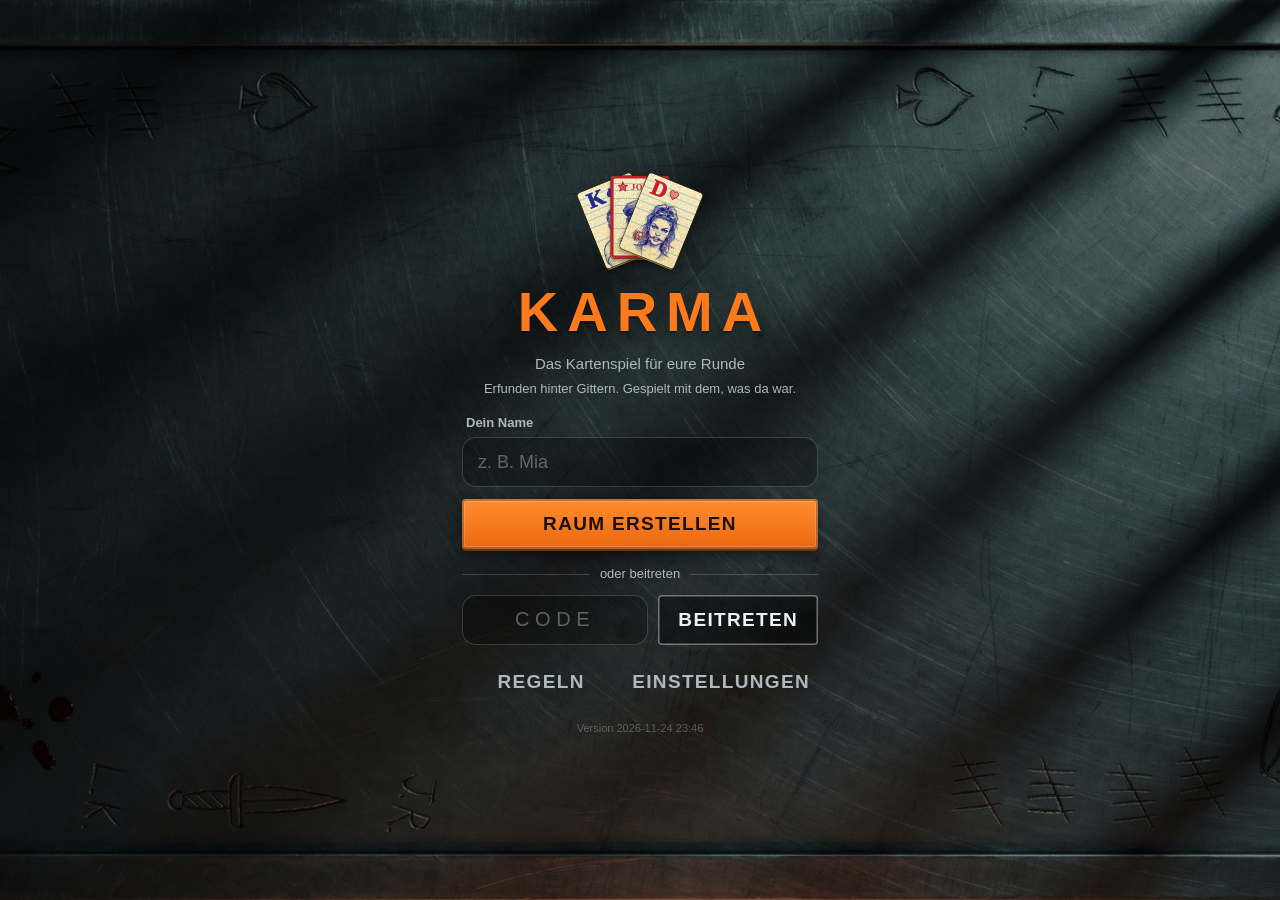
==== commit f105ab21: "Bis 12 Spieler, mehrere Decks, Zug-Signal, Einstellungen und neue Bild-Designs - Bis 12 Spieler; Dec" ====
--- a/index.html
+++ b/index.html
@@ -1,5 +1,5 @@
 <!doctype html>
-<html lang="de">
+<html lang="de" class="prison">
 <head>
 <meta charset="utf-8">
 <meta name="viewport" content="width=device-width, initial-scale=1, maximum-scale=1, user-scalable=no, viewport-fit=cover">
@@ -7,7 +7,7 @@
 <meta name="mobile-web-app-capable" content="yes">
 <meta name="apple-mobile-web-app-status-bar-style" content="black-translucent">
 <meta name="apple-mobile-web-app-title" content="Karma">
-<meta name="theme-color" content="#0a2c20">
+<meta name="theme-color" content="#1d2226">
 <meta name="format-detection" content="telephone=no">
 <meta name="robots" content="noindex, nofollow">
 <title>Karma</title>
@@ -38,7 +38,8 @@
   --cw: clamp(46px, min(19vw, calc(var(--vh) * 10.5)), 84px);
   --tw: clamp(40px, min(16vw, calc(var(--vh) * 8.4)), 68px);
   --pw: clamp(46px, min(20vw, calc(var(--vh) * 10)), 80px);
-  --mw: clamp(23px, min(8.2vw, calc(var(--vh) * 4.9)), 36px);
+  --mwb: clamp(23px, min(8.2vw, calc(var(--vh) * 4.9)), 36px);
+  --mw: var(--mwb);
   --sw: clamp(60px, min(24vw, calc(var(--vh) * 13.5)), 112px);
   --dw: calc(var(--pw) * .56);
 }
@@ -117,12 +118,11 @@
 .card .big { position: absolute; right: calc(var(--w) * .09); bottom: calc(var(--w) * .09); width: calc(var(--w) * .52); height: calc(var(--w) * .52); }
 .card .big svg { width: 100%; height: 100%; display: block; }
 .card.jk { --face-in: inset 0 0 0 calc(var(--w) * .045) currentColor; }
-.card.jk .ci { left: calc(var(--w) * .1); top: calc(var(--w) * .1); min-width: 0; }
-.card.jk .ci svg { width: calc(var(--w) * .26); height: calc(var(--w) * .26); margin: 0; }
-.card.jk .jt { font-size: calc(var(--w) * .135); letter-spacing: .02em; margin-top: calc(var(--w) * .04); writing-mode: vertical-rl; text-orientation: upright; }
-.card.jk .big { right: calc(var(--w) * .1); bottom: calc(var(--w) * .12); width: calc(var(--w) * .5); height: calc(var(--w) * .5); }
-
-.card.mini .big { display: none; }
+.card.jk .ci { left: calc(var(--w) * .085); top: calc(var(--w) * .08); min-width: 0; flex-direction: row; gap: calc(var(--w) * .035); }
+.card.jk .ci svg { width: calc(var(--w) * .2); height: calc(var(--w) * .2); margin: 0; }
+.card.jk .jt { font-size: calc(var(--w) * .15); letter-spacing: .05em; }
+
+.card.mini .big, .card.mini .fig { display: none; }
 .card.mini .ci { left: 0; top: 0; width: 100%; height: 100%; justify-content: center; }
 .card.mini .rk { font-size: calc(var(--w) * .54); }
 .card.mini .ci svg { width: calc(var(--w) * .46); height: calc(var(--w) * .46); margin-top: calc(var(--w) * .04); }
@@ -253,8 +253,22 @@
 .table { flex: 1; min-height: 0; display: flex; flex-direction: column; position: relative; }
 .opp-top { flex: none; display: flex; justify-content: space-evenly; align-items: flex-start; padding: 2px 4px 0; min-height: 4px; }
 .mid { flex: 0 0 auto; margin-top: auto; display: grid; grid-template-columns: minmax(0, 1fr) auto minmax(0, 1fr); align-items: center; }
-.opp-side.l { justify-self: start; padding-left: 6px; }
+.opp-side { display: flex; flex-direction: column; gap: 5px; }
+.opp-side.l { justify-self: start; padding-left: 6px; flex-direction: column-reverse; }
 .opp-side.r { justify-self: end; padding-right: 6px; }
+/* Viele Mitspieler: Die Gegner rücken zusammen und werden kleiner (data-k = Zahl der Gegner). */
+.table { --mw: calc(var(--mwb) * var(--os, 1)); }
+.table[data-k="6"], .table[data-k="7"] { --os: .86; }
+.table[data-k="8"], .table[data-k="9"] { --os: .74; }
+.table[data-k="10"] { --os: .66; }
+.table[data-k="11"] { --os: .58; }
+.table[data-k="8"] .opp, .table[data-k="9"] .opp, .table[data-k="10"] .opp, .table[data-k="11"] .opp { padding: 3px 3px 4px; border-radius: 8px; }
+.table[data-k="8"] .opp-head, .table[data-k="9"] .opp-head, .table[data-k="10"] .opp-head, .table[data-k="11"] .opp-head { height: 14px; margin-bottom: 2px; font-size: 10px; gap: 2px; }
+.table[data-k="8"] .opp-hand .card, .table[data-k="9"] .opp-hand .card, .table[data-k="10"] .opp-hand .card, .table[data-k="11"] .opp-hand .card { --w: 8px; }
+.table[data-k="8"] .opp-side, .table[data-k="9"] .opp-side, .table[data-k="10"] .opp-side, .table[data-k="11"] .opp-side { gap: 4px; padding-left: 3px; padding-right: 3px; }
+.table[data-k="8"] .opp-done small, .table[data-k="9"] .opp-done small, .table[data-k="10"] .opp-done small, .table[data-k="11"] .opp-done small { display: none; }
+.table[data-k="8"] .opp-done b, .table[data-k="9"] .opp-done b, .table[data-k="10"] .opp-done b, .table[data-k="11"] .opp-done b { font-size: 11px; }
+.table[data-k="8"] .opp-tag, .table[data-k="9"] .opp-tag, .table[data-k="10"] .opp-tag, .table[data-k="11"] .opp-tag { font-size: 8px; padding: 0 4px; }
 
 .opp { position: relative; padding: 4px 5px 5px; border-radius: var(--box-r, 11px); background: var(--panel); transition: background .2s, box-shadow .2s, opacity .2s; }
 .opp-head { display: flex; align-items: center; justify-content: space-between; gap: 4px; height: 17px; margin-bottom: 3px; width: calc(var(--mw) * 3 + 6px); font-size: clamp(11px, 3.1vw, 13px); }
@@ -522,7 +536,7 @@
     --cw: clamp(40px, calc(var(--vh) * 17), 70px);
     --tw: clamp(34px, calc(var(--vh) * 13), 56px);
     --pw: clamp(40px, calc(var(--vh) * 15), 70px);
-    --mw: clamp(22px, calc(var(--vh) * 7), 32px);
+    --mwb: clamp(22px, calc(var(--vh) * 7), 32px);
     --sw: clamp(46px, min(12vw, calc(var(--vh) * 26)), 100px);
   }
   body[data-screen="game"] #game { display: grid; grid-template-columns: minmax(0, 1fr) minmax(250px, 42%); grid-template-rows: auto minmax(0, 1fr); }
@@ -531,6 +545,11 @@
   #game .mine { grid-column: 2; grid-row: 2; display: flex; flex-direction: column; justify-content: flex-end; min-width: 0; padding-bottom: max(6px, var(--sab)); }
   .tbar { height: 30px; }
   .over { top: calc(var(--sat) + 40px); }
+  /* Im Querformat ist der Tisch breiter: Auch mit vielen Mitspielern bleiben die Gegner groß. */
+  .table[data-k="6"], .table[data-k="7"] { --os: 1; }
+  .table[data-k="8"], .table[data-k="9"], .table[data-k="10"], .table[data-k="11"] { --os: .84; }
+  .table[data-k="8"] .opp-head, .table[data-k="9"] .opp-head, .table[data-k="10"] .opp-head, .table[data-k="11"] .opp-head { font-size: 11px; height: 15px; }
+  body[data-screen="game"] #game:has(.table[data-k="8"], .table[data-k="9"], .table[data-k="10"], .table[data-k="11"]) { grid-template-columns: minmax(0, 1fr) minmax(230px, 38%); }
   .over-star, .won-star, .logo-fan { display: none; }
   .over-box { padding: 14px 18px; gap: 8px; max-width: 420px; }
   .over-btns { flex-direction: row; }
@@ -570,6 +589,32 @@
 .seg { flex: 1; min-width: 0; display: grid; grid-template-columns: repeat(4, minmax(0, 1fr)); gap: 4px; }
 .seg button { min-height: 40px; padding: 0 2px; border-radius: 10px; font-size: 13px; font-weight: 700; color: var(--ink); background: rgba(255, 255, 255, .09); box-shadow: inset 0 0 0 1px var(--line); overflow: hidden; text-overflow: ellipsis; white-space: nowrap; }
 .seg button[aria-pressed="true"] { color: var(--on-acc); background: var(--gold); box-shadow: none; }
+.seg.n2 { grid-template-columns: repeat(2, minmax(0, 1fr)); }
+.seg.n3 { grid-template-columns: repeat(3, minmax(0, 1fr)); }
+.seg.n5 { grid-template-columns: repeat(5, minmax(0, 1fr)); }
+.seg.n5 button { font-size: 12px; }
+.set-head { font-size: 12px; text-transform: uppercase; letter-spacing: .1em; color: var(--gold); margin: 0; }
+.set-row.wide > span { flex: 1 1 0; width: auto; min-width: 0; line-height: 1.25; }
+.set-row.wide .vol { flex: 1.6 1 0; }
+.set-row.wide .btn.small { min-width: 150px; }
+.room-opts { margin-top: 0; }
+.sheet .room-opts { margin-top: 14px; }
+.sheet .room-opts + .menu-set { margin-top: 8px; }
+#sheetSet .muted { margin-bottom: -4px; }
+.start-links { display: flex; justify-content: center; gap: 4px; }
+.start-links .btn { flex: 1; padding: 0 8px; }
+
+/* Hohe Bildschirme im Hochformat: Seitlich ist mehr Platz als oben – die Gegner links und rechts dürfen größer sein. */
+@media (orientation: portrait) and (min-height: 740px) {
+  .table[data-k="8"] .opp-side, .table[data-k="9"] .opp-side, .table[data-k="10"] .opp-side, .table[data-k="11"] .opp-side { --mw: calc(var(--mwb) * .8); }
+  .table[data-k="8"] .opp-side .opp-head, .table[data-k="9"] .opp-side .opp-head, .table[data-k="10"] .opp-side .opp-head, .table[data-k="11"] .opp-side .opp-head { font-size: 11px; height: 15px; }
+}
+
+/* „Du bist dran“: Der Bildschirmrand leuchtet zweimal kurz auf – nur der Rand, die Mitte bleibt frei. */
+.turn-glow { position: absolute; top: 0; left: 0; right: 0; bottom: 0; z-index: 50; pointer-events: none; opacity: 0; box-shadow: inset 0 0 0 3px rgba(var(--acc), .85), inset 0 0 34px 6px rgba(var(--acc), .42); }
+.turn-glow.go { animation: turnglow 1.5s ease-out; }
+@keyframes turnglow { 0% { opacity: 0; } 12% { opacity: .9; } 38% { opacity: .2; } 55% { opacity: .75; } 100% { opacity: 0; } }
+@media (prefers-reduced-motion: reduce) { .turn-glow.go { animation-duration: .9s; } }
 .set-note { font-size: 13px; line-height: 1.3; color: var(--mute); }
 .set-row .btn.small { flex: none; min-width: 104px; min-height: 40px; }
 .vol { flex: 1; min-width: 0; height: 36px; margin: 0; accent-color: var(--gold); }
@@ -615,21 +660,13 @@
 }
 
 /* ====================================================================
-   Gefängnis-Designs. Der Host wählt Tisch und Karten getrennt; beides gilt für alle im Raum.
-   Tisch:  html[data-table="stahl" | "patio" | "nacht"]     Karten: html[data-cards="stift" | "filz" | "druck"]
-   Alle Strukturen sind eingebettetes SVG-Rauschen oder Verläufe, keine Bilddateien.
+   Designs mit Bildern. Der Host wählt Tisch und Karten getrennt; beides gilt für alle im Raum.
+   Tisch:  html[data-table="stahl" | "hof" | "nacht" | "boss"]     Karten: html[data-cards="stift" | "schwarz" | "tattoo" | "hood"]
+   Die Bilder liegen im Ordner img/. Welche gerade gelten, setzt app.js am Wurzelelement: --tbl (Tisch) und --fig-… (Figuren, Rückseite).
    ==================================================================== */
 :root {
   --n-grain: url("data:image/svg+xml,%3Csvg xmlns='http://www.w3.org/2000/svg' width='256' height='256'%3E%3Cfilter id='n' x='0' y='0' width='100%25' height='100%25'%3E%3CfeTurbulence type='fractalNoise' baseFrequency='0.85' numOctaves='2' seed='3' stitchTiles='stitch'/%3E%3CfeColorMatrix values='0 0 0 0 0 0 0 0 0 0 0 0 0 0 0 1.3 0 0 0 -0.42'/%3E%3C/filter%3E%3Crect width='100%25' height='100%25' filter='url(%23n)'/%3E%3C/svg%3E");
   --n-paper: url("data:image/svg+xml,%3Csvg xmlns='http://www.w3.org/2000/svg' width='128' height='128'%3E%3Cfilter id='n' x='0' y='0' width='100%25' height='100%25'%3E%3CfeTurbulence type='fractalNoise' baseFrequency='1.1' numOctaves='2' seed='3' stitchTiles='stitch'/%3E%3CfeColorMatrix values='0 0 0 0 0.3 0 0 0 0 0.2 0 0 0 0 0.05 0.7 0 0 0 -0.26'/%3E%3C/filter%3E%3Crect width='100%25' height='100%25' filter='url(%23n)'/%3E%3C/svg%3E");
-  --n-blotch: url("data:image/svg+xml,%3Csvg xmlns='http://www.w3.org/2000/svg' width='256' height='256'%3E%3Cfilter id='n' x='0' y='0' width='100%25' height='100%25'%3E%3CfeTurbulence type='fractalNoise' baseFrequency='0.012' numOctaves='3' seed='8' stitchTiles='stitch'/%3E%3CfeColorMatrix values='0 0 0 0 0 0 0 0 0 0 0 0 0 0 0 1.5 0 0 0 -0.62'/%3E%3C/filter%3E%3Crect width='100%25' height='100%25' filter='url(%23n)'/%3E%3C/svg%3E");
-  --n-brushw: url("data:image/svg+xml,%3Csvg xmlns='http://www.w3.org/2000/svg' width='512' height='256'%3E%3Cfilter id='n' x='0' y='0' width='100%25' height='100%25'%3E%3CfeTurbulence type='fractalNoise' baseFrequency='.003 .95' numOctaves='2' seed='3' stitchTiles='stitch'/%3E%3CfeColorMatrix values='0 0 0 0 1 0 0 0 0 1 0 0 0 0 1 0.55 0 0 0 -0.2'/%3E%3C/filter%3E%3Crect width='100%25' height='100%25' filter='url(%23n)'/%3E%3C/svg%3E");
-  --n-brushk: url("data:image/svg+xml,%3Csvg xmlns='http://www.w3.org/2000/svg' width='512' height='256'%3E%3Cfilter id='n' x='0' y='0' width='100%25' height='100%25'%3E%3CfeTurbulence type='fractalNoise' baseFrequency='.004 .7' numOctaves='2' seed='5' stitchTiles='stitch'/%3E%3CfeColorMatrix values='0 0 0 0 0 0 0 0 0 0 0 0 0 0 0 0.7 0 0 0 -0.25'/%3E%3C/filter%3E%3Crect width='100%25' height='100%25' filter='url(%23n)'/%3E%3C/svg%3E");
-  --n-wood: url("data:image/svg+xml,%3Csvg xmlns='http://www.w3.org/2000/svg' width='256' height='512'%3E%3Cfilter id='n' x='0' y='0' width='100%25' height='100%25'%3E%3CfeTurbulence type='fractalNoise' baseFrequency='.55 .007' numOctaves='3' seed='3' stitchTiles='stitch'/%3E%3CfeColorMatrix values='0 0 0 0 0 0 0 0 0 0 0 0 0 0 0 2.2 0 0 0 -0.8'/%3E%3C/filter%3E%3Crect width='100%25' height='100%25' filter='url(%23n)'/%3E%3C/svg%3E");
-  --n-paint: url("data:image/svg+xml,%3Csvg xmlns='http://www.w3.org/2000/svg' width='512' height='512'%3E%3Cfilter id='n' x='0' y='0' width='100%25' height='100%25'%3E%3CfeTurbulence type='fractalNoise' baseFrequency='.045 .011' numOctaves='4' seed='12' stitchTiles='stitch'/%3E%3CfeColorMatrix values='0 0 0 0 0 0 0 0 0 0 0 0 0 0 0 40 0 0 0 -22.6'/%3E%3C/filter%3E%3Crect width='100%25' height='100%25' filter='url(%23n)'/%3E%3C/svg%3E");
-  --n-wear: url("data:image/svg+xml,%3Csvg xmlns='http://www.w3.org/2000/svg' width='256' height='256'%3E%3Cfilter id='n' x='0' y='0' width='100%25' height='100%25'%3E%3CfeTurbulence type='fractalNoise' baseFrequency='.05 .4' numOctaves='2' seed='2' stitchTiles='stitch'/%3E%3CfeColorMatrix values='0 0 0 0 1 0 0 0 0 1 0 0 0 0 1 6 0 0 0 -1.2'/%3E%3C/filter%3E%3Crect width='100%25' height='100%25' filter='url(%23n)'/%3E%3C/svg%3E");
-  --n-stain: url("data:image/svg+xml,%3Csvg xmlns='http://www.w3.org/2000/svg' width='256' height='256'%3E%3Cfilter id='n' x='0' y='0' width='100%25' height='100%25'%3E%3CfeTurbulence type='fractalNoise' baseFrequency='0.028' numOctaves='2' seed='9' stitchTiles='stitch'/%3E%3CfeColorMatrix values='0 0 0 0 0.36 0 0 0 0 0.2 0 0 0 0 0.06 3.2 0 0 0 -1.7'/%3E%3C/filter%3E%3Crect width='100%25' height='100%25' filter='url(%23n)'/%3E%3C/svg%3E");
-  --n-scuff: url("data:image/svg+xml,%3Csvg xmlns='http://www.w3.org/2000/svg' width='128' height='128'%3E%3Cfilter id='n' x='0' y='0' width='100%25' height='100%25'%3E%3CfeTurbulence type='fractalNoise' baseFrequency='0.32' numOctaves='2' seed='15' stitchTiles='stitch'/%3E%3CfeColorMatrix values='0 0 0 0 0.93 0 0 0 0 0.88 0 0 0 0 0.76 5 0 0 0 -2.95'/%3E%3C/filter%3E%3Crect width='100%25' height='100%25' filter='url(%23n)'/%3E%3C/svg%3E");
 }
 .card .u-p { display: none; }
 
@@ -638,139 +675,187 @@
 html.prison .chip, html.prison .code-big, html.prison .stock-count, html.prison .pile-count, html.prison #gCode,
 html.prison .seg button, html.prison .g-toast span, html.prison .act-hint.strong { font-family: var(--f-head); }
 
-/* ---------- Tisch „Stahl“: gebürsteter Stahltisch, Schablonenschrift, Orange ---------- */
+/* ---------- Tischbild: hochkant gemalt; im Querformat liegt es gedreht, damit nichts abgeschnitten wird ---------- */
+html[data-table] #app { background: var(--bg0); }
+#app::before { content: ""; position: absolute; top: 0; left: 0; width: 100%; height: 100%; pointer-events: none; background: var(--veil, linear-gradient(rgba(0, 0, 0, 0), rgba(0, 0, 0, 0))), var(--tbl) center / cover no-repeat; }
+@media (orientation: landscape) {
+  #app::before { top: 50%; left: 50%; width: calc(var(--vh) * 100); height: 100vw; transform: translate(-50%, -50%) rotate(90deg); }
+}
+/* Abseits des Spieltischs (Start, Lobby, Verbinden) liegt der Text frei auf dem Bild: dort etwas abdunkeln */
+body:not([data-screen="game"]):not([data-screen="swap"]) #app::before { filter: brightness(.62); }
+
+/* ---------- Tisch „Stahl“: Stahltisch im Zellenblock, Gitterschatten, Häftlings-Orange ---------- */
 html[data-table="stahl"] {
   --f-head: "Avenir Next Condensed", "DIN Condensed", "Arial Narrow", "Roboto Condensed", sans-serif;
-  --ink: #eef1f3; --mute: #a3adb4; --gold: #ff6f17; --gold-d: #c4520a; --acc: 255, 111, 23; --on-acc: #1b1106;
-  --dk: 8, 10, 12; --dim: rgba(18, 21, 24, .55); --panel: rgba(6, 8, 10, .52); --panel-2: #2b3035; --line: rgba(255, 255, 255, .17); --bg0: #23272b;
-  --btn-r: 3px; --pill-r: 3px; --box-r: 3px; --btn-ink: #1b1106;
+  --ink: #eef1f3; --mute: #aeb8bf; --gold: #ff7a1a; --gold-d: #c4520a; --acc: 255, 122, 26; --on-acc: #1b1106;
+  --dk: 8, 10, 12; --dim: rgba(14, 17, 20, .58); --panel: rgba(8, 10, 12, .6); --panel-2: #262b30; --line: rgba(255, 255, 255, .17); --bg0: #1d2226;
+  --btn-r: 4px; --pill-r: 4px; --box-r: 4px; --btn-ink: #1b1106;
   --btn-bg: linear-gradient(180deg, #ff8d30 0%, #ec6710 100%);
-  --btn-sh: inset 0 0 0 2px rgba(0, 0, 0, .3), inset 0 0 0 3px rgba(255, 255, 255, .18), 0 2px 0 #733004, 0 7px 14px rgba(0, 0, 0, .4);
-  --sec-bg: rgba(0, 0, 0, .3); --sec-sh: inset 0 0 0 1.5px rgba(255, 255, 255, .42);
-  --stencil: repeating-linear-gradient(90deg, #000 0 .52em, rgba(0, 0, 0, 0) .52em .565em);
+  --btn-sh: inset 0 0 0 2px rgba(0, 0, 0, .28), inset 0 0 0 3px rgba(255, 255, 255, .18), 0 2px 0 #733004, 0 7px 14px rgba(0, 0, 0, .45);
+  --sec-bg: rgba(0, 0, 0, .45); --sec-sh: inset 0 0 0 1.5px rgba(255, 255, 255, .4);
 }
-html[data-table="stahl"] #app { background: var(--n-brushw), var(--n-brushk), linear-gradient(104deg, rgba(255, 255, 255, 0) 22%, rgba(255, 255, 255, .13) 40%, rgba(255, 255, 255, .03) 52%, rgba(255, 255, 255, 0) 70%), linear-gradient(180deg, #5b646c 0%, #3d444b 52%, #262b30 100%); }
-html[data-table="stahl"] .table::before { content: ""; position: absolute; top: 0; left: 0; right: 0; bottom: 0; pointer-events: none; background: radial-gradient(circle at 13px 13px, #aab3ba 0 2.5px, #15181b 3px 5px, rgba(0, 0, 0, 0) 5.5px), radial-gradient(circle at calc(100% - 13px) 13px, #aab3ba 0 2.5px, #15181b 3px 5px, rgba(0, 0, 0, 0) 5.5px), radial-gradient(circle at 13px calc(100% - 13px), #aab3ba 0 2.5px, #15181b 3px 5px, rgba(0, 0, 0, 0) 5.5px), radial-gradient(circle at calc(100% - 13px) calc(100% - 13px), #aab3ba 0 2.5px, #15181b 3px 5px, rgba(0, 0, 0, 0) 5.5px); }
-html[data-table="stahl"] .mine::before { content: ""; position: absolute; left: 0; right: 0; top: -5px; height: 5px; background: #ff7a1a; -webkit-mask-image: var(--n-wear); mask-image: var(--n-wear); opacity: .9; pointer-events: none; }
 html[data-table="stahl"] .btn, html[data-table="stahl"] .tbar, html[data-table="stahl"] .tb-title, html[data-table="stahl"] .opp-name,
 html[data-table="stahl"] .chip, html[data-table="stahl"] .sheet-head h2, html[data-table="stahl"] .dialog h2, html[data-table="stahl"] .con-box h2,
 html[data-table="stahl"] .over-box h2, html[data-table="stahl"] .won-box h2, html[data-table="stahl"] .done-title, html[data-table="stahl"] .seg button,
-html[data-table="stahl"] .act-hint.strong { text-transform: uppercase; letter-spacing: .08em; }
-html[data-table="stahl"] .btn { position: relative; font-size: 19px; font-weight: 700; }
+html[data-table="stahl"] .act-hint.strong { text-transform: uppercase; letter-spacing: .07em; }
+html[data-table="stahl"] .btn { font-size: 19px; }
 html[data-table="stahl"] .btn.small { font-size: 15px; }
-html[data-table="stahl"] .actions .btn { font-size: 18px; }
 html[data-table="stahl"] .actions .btn.quiet { font-size: 14px; letter-spacing: .05em; }
-html[data-table="stahl"] .seg button { font-size: 14px; letter-spacing: .05em; border-radius: 3px; }
+html[data-table="stahl"] .seg button { font-size: 14px; letter-spacing: .04em; }
 html[data-table="stahl"] .tbar { font-size: 17px; }
-html[data-table="stahl"] .tbar.me { font-size: 18px; box-shadow: inset 0 0 0 2px rgba(0, 0, 0, .3), 0 0 0 3px rgba(255, 122, 26, .22), 0 4px 14px rgba(0, 0, 0, .35); }
 html[data-table="stahl"] .opp-name { font-size: 14px; }
-/* Schablone: schmale Stege durch die Schrift */
-html[data-table="stahl"] #turnText, html[data-table="stahl"] .chip, html[data-table="stahl"] .tb-title, html[data-table="stahl"] .logo,
-html[data-table="stahl"] .sheet-head h2, html[data-table="stahl"] .dialog h2, html[data-table="stahl"] .con-box h2, html[data-table="stahl"] .over-box h2,
-html[data-table="stahl"] .won-box h2, html[data-table="stahl"] .done-title { -webkit-mask-image: var(--stencil); mask-image: var(--stencil); }
-html[data-table="stahl"] .btn:not(.sec):not(.ghost):not(.danger):not(:disabled)::after { content: ""; position: absolute; top: 0; left: 0; right: 0; bottom: 0; border-radius: inherit; background: inherit; -webkit-clip-path: inset(5px); clip-path: inset(5px); -webkit-mask-image: repeating-linear-gradient(90deg, rgba(0, 0, 0, 0) 0 .52em, #000 .52em .565em); mask-image: repeating-linear-gradient(90deg, rgba(0, 0, 0, 0) 0 .52em, #000 .52em .565em); pointer-events: none; }
-html[data-table="stahl"] .logo { font-family: var(--f-head); font-weight: 700; letter-spacing: .16em; margin-right: -.16em; font-size: 54px; }
-html[data-table="stahl"] .chip { border-radius: 2px; font-size: 17px; letter-spacing: .12em; background: none; box-shadow: none; color: #fbfaf5; text-shadow: 0 1px 2px rgba(0, 0, 0, .5); padding: 2px 10px; }
-html[data-table="stahl"] .chip.warn { color: #ff9a8e; }
-html[data-table="stahl"] .opp:not(.turn) { box-shadow: inset 0 0 0 1px rgba(255, 255, 255, .1), inset 0 1px 0 rgba(255, 255, 255, .14); }
-html[data-table="stahl"] .ring { color: rgba(255, 138, 48, .7); }
-html[data-table="stahl"] .stock-count, html[data-table="stahl"] .pile-count { border-radius: 2px; background: #131313; font-size: 15px; }
-html[data-table="stahl"] .over-box, html[data-table="stahl"] .won-box { border-radius: 4px; background: linear-gradient(180deg, #3a4047, #2a2f34); }
-html[data-table="stahl"] .over-box h2 { font-size: 27px; }
-html[data-table="stahl"] .rank, html[data-table="stahl"] .wall, html[data-table="stahl"] .code-card, html[data-table="stahl"] .prow, html[data-table="stahl"] .menu-set, html[data-table="stahl"] input[type="text"] { border-radius: 3px; }
-html[data-table="stahl"] .sheet { border-radius: 6px 6px 0 0; }
-html[data-table="stahl"] .dialog { border-radius: 6px; }
-html[data-table="stahl"] .code-big { letter-spacing: .14em; margin-right: -.14em; }
-
-/* ---------- Tisch „Patio“: Holztisch mit abgeblätterter Farbe, handgemalte Schilder ---------- */
-html[data-table="patio"] {
+html[data-table="stahl"] .logo { font-weight: 700; letter-spacing: .16em; margin-right: -.16em; font-size: 56px; }
+html[data-table="stahl"] .chip { font-size: 16px; letter-spacing: .1em; }
+
+/* ---------- Tisch „Hof“: Betonboden im Gefängnishof, Kreide, Abendsonne ---------- */
+html[data-table="hof"] {
   --f-head: "Marker Felt", "Chalkboard SE", "Segoe Print", "Comic Sans MS", cursive;
-  --ink: #fbf2dc; --mute: #dccaa3; --gold: #f2b62b; --gold-d: #b97f0f; --acc: 242, 182, 43; --on-acc: #3a1c08;
-  --dk: 30, 15, 6; --dim: rgba(45, 26, 12, .55); --panel: rgba(38, 20, 8, .56); --panel-2: #4b3321; --line: rgba(255, 240, 210, .2); --bg0: #4a3422;
-  --btn-r: 9px 13px 8px 12px / 12px 8px 13px 9px; --pill-r: 8px 12px 9px 11px / 11px 9px 12px 8px; --box-r: 7px 10px 6px 9px / 9px 6px 10px 7px; --btn-ink: #3a1c08;
-  --btn-bg: linear-gradient(180deg, #f7c441 0%, #e2a117 100%);
-  --btn-sh: inset 0 0 0 2.5px #a3311c, inset 0 0 0 4px rgba(255, 240, 200, .35), 0 2px 0 #6e3d07, 0 7px 14px rgba(0, 0, 0, .4);
-  --sec-bg: rgba(38, 20, 8, .5); --sec-sh: inset 0 0 0 2px rgba(251, 242, 220, .5);
+  --ink: #fff8e8; --mute: #ead9b6; --gold: #ffd24a; --gold-d: #b98a10; --acc: 255, 210, 74; --on-acc: #33210a;
+  --dk: 34, 22, 10; --dim: rgba(50, 34, 16, .55); --panel: rgba(40, 26, 12, .66); --panel-2: #4a3723; --line: rgba(255, 244, 214, .24); --bg0: #5a4630;
+  --btn-r: 9px 13px 8px 12px / 12px 8px 13px 9px; --pill-r: 8px 12px 9px 11px / 11px 9px 12px 8px; --box-r: 7px 10px 6px 9px / 9px 6px 10px 7px; --btn-ink: #33210a;
+  --btn-bg: linear-gradient(180deg, #ffe07a 0%, #f4bd2c 100%);
+  --btn-sh: inset 0 0 0 2px rgba(255, 255, 255, .55), 0 2px 0 #7a5608, 0 7px 14px rgba(0, 0, 0, .4);
+  --sec-bg: rgba(40, 26, 12, .62); --sec-sh: inset 0 0 0 2px rgba(255, 248, 232, .6);
+  --veil: linear-gradient(rgba(46, 30, 12, .3), rgba(46, 30, 12, .3));
 }
-html[data-table="patio"] #app { background: var(--n-grain), radial-gradient(130% 90% at 50% 40%, rgba(0, 0, 0, 0) 45%, rgba(20, 8, 0, .55) 100%), var(--n-wood), repeating-linear-gradient(90deg, rgba(0, 0, 0, .5) 0 2px, rgba(255, 255, 255, .05) 2px 3px, rgba(0, 0, 0, 0) 3px 25%), linear-gradient(180deg, #8d6c49 0%, #6f5236 58%, #543b26 100%); }
-html[data-table="patio"] #app::before { content: ""; position: absolute; top: 0; left: 0; right: 0; bottom: 0; pointer-events: none; background: linear-gradient(180deg, #37a79d, #23857f); -webkit-mask-image: var(--n-paint); mask-image: var(--n-paint); opacity: .7; }
-html[data-table="patio"] .btn { font-size: 19px; letter-spacing: .02em; }
-html[data-table="patio"] .btn.small { font-size: 15px; }
-html[data-table="patio"] .actions .btn.quiet { font-size: 14px; }
-html[data-table="patio"] .tbar { font-size: 17px; }
-html[data-table="patio"] .tbar.me { font-size: 18px; box-shadow: inset 0 0 0 2.5px #a3311c, 0 4px 14px rgba(0, 0, 0, .4); }
-html[data-table="patio"] .opp-name { font-size: 14px; font-weight: 400; }
-html[data-table="patio"] .logo { font-family: var(--f-head); letter-spacing: .1em; margin-right: -.1em; font-size: 52px; }
-html[data-table="patio"] .chip:not(.warn):not(.dark) { background: none; box-shadow: none; }
-html[data-table="patio"] .chip { font-size: 17px; text-shadow: 0 1px 3px rgba(0, 0, 0, .7); padding: 3px 12px; }
-html[data-table="patio"] .ring { color: rgba(251, 242, 220, .55); }
-html[data-table="patio"] #gCode { font-size: 14px; letter-spacing: .04em; border-radius: 4px 7px 5px 6px; box-shadow: none; transform: rotate(-1.5deg); background: #a3311c; color: #fbf2dc; }
-html[data-table="patio"] .over-box, html[data-table="patio"] .won-box { border-radius: 10px 14px 9px 13px / 13px 9px 14px 10px; background: var(--n-grain), linear-gradient(180deg, #2c8d86, #1f6f6a); box-shadow: inset 0 0 0 3px #f2b62b, 0 20px 50px rgba(0, 0, 0, .6); }
-html[data-table="patio"] .over-box h2, html[data-table="patio"] .won-box h2 { color: #fbf2dc; font-size: 25px; font-weight: 400; }
-html[data-table="patio"] .over-box .muted, html[data-table="patio"] .won-box p, html[data-table="patio"] .over-box .wait { color: #d5ebe6; }
-html[data-table="patio"] .rank, html[data-table="patio"] .wall { background: rgba(10, 40, 38, .45); }
-html[data-table="patio"] .rank-tag, html[data-table="patio"] .rank b, html[data-table="patio"] .wall-title { color: #c4e0da; }
-html[data-table="patio"] .rank, html[data-table="patio"] .wall, html[data-table="patio"] .code-card, html[data-table="patio"] .prow, html[data-table="patio"] .menu-set, html[data-table="patio"] input[type="text"], html[data-table="patio"] .seg button { border-radius: var(--box-r); }
-html[data-table="patio"] .sheet-head h2, html[data-table="patio"] .dialog h2, html[data-table="patio"] .con-box h2, html[data-table="patio"] .tb-title, html[data-table="patio"] .done-title { font-weight: 400; }
-
-/* ---------- Tisch „Nacht“: Steinboden bei Nacht, Mondlicht durchs Gitter, Emailleschilder ---------- */
+html[data-table="hof"] .btn { font-size: 19px; }
+html[data-table="hof"] .btn.small { font-size: 15px; }
+html[data-table="hof"] .logo { letter-spacing: .1em; margin-right: -.1em; font-size: 54px; color: #fff8e8; }
+html[data-table="hof"] .opp-name, html[data-table="hof"] .sheet-head h2, html[data-table="hof"] .dialog h2, html[data-table="hof"] .tb-title, html[data-table="hof"] .done-title { font-weight: 400; }
+html[data-table="hof"] #turnText, html[data-table="hof"] .act-hint, html[data-table="hof"] .tagline, html[data-table="hof"] .origin { text-shadow: 0 1px 3px rgba(30, 18, 6, .8); }
+
+/* ---------- Tisch „Nacht“: Zellenboden bei Nacht, Mondlicht durchs Gitter, Feuerzeug ---------- */
 html[data-table="nacht"] {
   --f-head: "American Typewriter", "Courier New", Courier, monospace;
-  --ink: #e7ecf6; --mute: #94a1bd; --gold: #f2bd6a; --gold-d: #a87628; --acc: 242, 189, 106; --on-acc: #101a36;
-  --dk: 6, 9, 18; --dim: rgba(10, 14, 28, .58); --panel: rgba(6, 9, 18, .55); --panel-2: #1b2338; --line: rgba(220, 230, 255, .18); --bg0: #0c101b;
-  --btn-r: 5px; --pill-r: 5px; --box-r: 4px; --btn-ink: #101a36;
-  --btn-bg: linear-gradient(180deg, #f7cd85 0%, #e5a94a 100%);
-  --btn-sh: inset 0 0 0 2px #f7cd85, inset 0 0 0 3.5px #101a36, 0 2px 0 #6b4a16, 0 7px 14px rgba(0, 0, 0, .5);
-  --sec-bg: linear-gradient(180deg, #25345f, #18244a); --sec-sh: inset 0 0 0 2px #1d2a52, inset 0 0 0 3.5px rgba(243, 245, 250, .9), 0 2px 0 #0a0f20, 0 6px 12px rgba(0, 0, 0, .45);
+  --ink: #e7ecf6; --mute: #9aa7c4; --gold: #f2b55f; --gold-d: #a87628; --acc: 242, 181, 95; --on-acc: #14100a;
+  --dk: 4, 7, 14; --dim: rgba(6, 9, 18, .6); --panel: rgba(8, 12, 24, .64); --panel-2: #131a2c; --line: rgba(200, 215, 255, .2); --bg0: #070a12;
+  --btn-r: 6px; --pill-r: 6px; --box-r: 5px; --btn-ink: #1a1206;
+  --btn-bg: linear-gradient(180deg, #f8cf8c 0%, #e3a443 100%);
+  --btn-sh: inset 0 1px 0 rgba(255, 255, 255, .5), 0 2px 0 #6b4a16, 0 0 22px rgba(242, 181, 95, .28), 0 7px 14px rgba(0, 0, 0, .5);
+  --sec-bg: rgba(20, 28, 52, .72); --sec-sh: inset 0 0 0 1.5px rgba(200, 215, 255, .45);
 }
-html[data-table="nacht"] #app { background: var(--n-grain), var(--n-blotch), linear-gradient(90deg, rgba(0, 0, 0, .55) 0 2px, rgba(0, 0, 0, 0) 2px) 0 0 / 120px 180px, linear-gradient(90deg, rgba(0, 0, 0, .55) 0 2px, rgba(0, 0, 0, 0) 2px) 60px 90px / 120px 180px, linear-gradient(180deg, rgba(0, 0, 0, .55) 0 2px, rgba(170, 190, 240, .07) 2px 3px, rgba(0, 0, 0, 0) 3px) 0 0 / 100% 90px, radial-gradient(140% 100% at 50% 36%, rgba(0, 0, 0, 0) 35%, rgba(0, 0, 0, .7) 100%), linear-gradient(180deg, #333c55 0%, #262d42 55%, #181d2c 100%); }
-html[data-table="nacht"] #app::before { content: ""; position: absolute; left: -22%; top: 9%; width: 144%; height: 47%; pointer-events: none; transform: skewX(-17deg); background: repeating-linear-gradient(90deg, rgba(186, 208, 255, .22) 0 11.5%, rgba(186, 208, 255, 0) 11.5% 16.66%); -webkit-mask-image: linear-gradient(180deg, rgba(0, 0, 0, 0) 0%, #000 14%, #000 62%, rgba(0, 0, 0, 0) 100%); mask-image: linear-gradient(180deg, rgba(0, 0, 0, 0) 0%, #000 14%, #000 62%, rgba(0, 0, 0, 0) 100%); }
-html[data-table="nacht"] .btn { font-size: 17px; font-weight: 700; letter-spacing: .03em; }
+html[data-table="nacht"] .btn { font-size: 16px; letter-spacing: .02em; }
 html[data-table="nacht"] .btn.small { font-size: 14px; }
-html[data-table="nacht"] .btn.sec { color: #f3f5fa; }
-html[data-table="nacht"] .actions .btn.quiet { font-size: 13px; color: var(--mute); }
-html[data-table="nacht"] .tbar { font-size: 16px; }
-html[data-table="nacht"] .tbar.me { font-size: 16px; box-shadow: inset 0 0 0 2px #f7cd85, inset 0 0 0 3.5px #101a36, 0 0 20px rgba(242, 189, 106, .3), 0 4px 12px rgba(0, 0, 0, .45); }
+html[data-table="nacht"] .tbar { font-size: 15px; }
 html[data-table="nacht"] .opp-name { font-size: 12.5px; }
-html[data-table="nacht"] .logo { font-family: var(--f-head); letter-spacing: .14em; margin-right: -.14em; font-size: 44px; }
-html[data-table="nacht"] .opp:not(.turn) { box-shadow: inset 0 0 0 1px rgba(220, 230, 255, .14); }
-html[data-table="nacht"] .chip { font-size: 15px; padding: 6px 14px; }
-html[data-table="nacht"] .chip:not(.warn):not(.dark) { background: linear-gradient(180deg, #25345f, #18244a); color: #f3f5fa; box-shadow: inset 0 0 0 1.5px #1d2a52, inset 0 0 0 2.5px rgba(243, 245, 250, .8); }
-html[data-table="nacht"] .ring { color: rgba(186, 208, 255, .45); }
-html[data-table="nacht"] #gCode { background: linear-gradient(180deg, #25345f, #18244a); border-radius: 4px; box-shadow: inset 0 0 0 1px #1d2a52, inset 0 0 0 2px rgba(243, 245, 250, .85); }
-html[data-table="nacht"] .stock-count, html[data-table="nacht"] .pile-count { border-radius: 3px; }
-html[data-table="nacht"] .over-box, html[data-table="nacht"] .won-box { border-radius: 4px; background: var(--n-grain), linear-gradient(180deg, #232c46, #171d30); }
-html[data-table="nacht"] .over-box h2 { font-size: 22px; }
-html[data-table="nacht"] .won-box h2 { font-size: 19px; }
-html[data-table="nacht"] .rank, html[data-table="nacht"] .wall, html[data-table="nacht"] .code-card, html[data-table="nacht"] .prow, html[data-table="nacht"] .menu-set, html[data-table="nacht"] input[type="text"], html[data-table="nacht"] .seg button { border-radius: 4px; }
-html[data-table="nacht"] .sheet { border-radius: 8px 8px 0 0; }
-html[data-table="nacht"] .dialog { border-radius: 8px; }
 html[data-table="nacht"] .seg button { font-size: 12.5px; }
-
-/* ---------- Karten „Stift“: schwarzer und roter Kugelschreiber auf Packpapier-Karton ---------- */
+html[data-table="nacht"] .logo { letter-spacing: .14em; margin-right: -.14em; font-size: 46px; }
+html[data-table="nacht"] .chip { font-size: 14px; }
+html[data-table="nacht"] body:not([data-screen="game"]):not([data-screen="swap"]) #app::before { filter: brightness(.85); }
+
+/* ---------- Tisch „Boss“: grüner Filz mit Mahagoni-Rand, Goldkette, Zigarre ---------- */
+html[data-table="boss"] {
+  --f-head: "Didot", "Bodoni 72", "Bodoni MT", "Playfair Display", Georgia, serif;
+  --ink: #f6efdf; --mute: #d2c5a6; --gold: #e9c46a; --gold-d: #9c7a22; --acc: 233, 196, 106; --on-acc: #2a1a06;
+  --dk: 6, 18, 12; --dim: rgba(6, 24, 16, .55); --panel: rgba(4, 20, 13, .6); --panel-2: #3a1712; --line: rgba(246, 232, 200, .22); --bg0: #2a110d;
+  --btn-r: 10px; --pill-r: 999px; --box-r: 9px; --btn-ink: #2a1a06;
+  --btn-bg: linear-gradient(180deg, #f3d98f 0%, #d5a63a 100%);
+  --btn-sh: inset 0 0 0 1.5px #7a5a14, inset 0 0 0 3px rgba(255, 255, 255, .35), 0 2px 0 #5d430c, 0 8px 16px rgba(0, 0, 0, .45);
+  --sec-bg: rgba(40, 14, 10, .68); --sec-sh: inset 0 0 0 1.5px rgba(233, 196, 106, .6);
+}
+html[data-table="boss"] .btn { font-size: 18px; letter-spacing: .03em; }
+html[data-table="boss"] .btn.small { font-size: 15px; }
+html[data-table="boss"] .logo { letter-spacing: .18em; margin-right: -.18em; font-size: 50px; }
+html[data-table="boss"] .seg button { font-size: 13.5px; }
+
+/* ====================================================================
+   Karten. Zahlenkarten sind gezeichnet (Schrift und Symbole), Bildkarten zeigen eine Figur:
+   König = Boss, Dame = Queen, Bube = Läufer, Ass = Emblem, schwarzer Joker = Dealer, roter Joker = Wärter.
+   ==================================================================== */
+.card .fig { position: absolute; left: 0; right: 0; bottom: 0; height: calc(var(--w) * 1.13); background: center bottom / cover no-repeat; }
+.card.f-k .fig { background-image: var(--fig-k); }
+.card.f-q .fig { background-image: var(--fig-q); }
+.card.f-j .fig { background-image: var(--fig-j); }
+.card.f-a .fig { background-image: var(--fig-a); }
+.card.f-jb .fig { background-image: var(--fig-jb); }
+.card.f-jr .fig { background-image: var(--fig-jr); }
+html[data-cards] .card.back { background: var(--fig-back) center / 100% 100% no-repeat; --face-in: 0 0 0 0 rgba(0, 0, 0, 0); }
+/* Bildkarten: Wert und Farbe stehen nebeneinander in der Leiste über der Figur */
+.card.fc:not(.mini) .ci { flex-direction: row; align-items: center; min-width: 0; gap: calc(var(--w) * .03); left: calc(var(--w) * .08); top: calc(var(--w) * .055); }
+.card.fc:not(.mini):not(.jk) .rk { font-size: calc(var(--w) * .3); }
+.card.fc:not(.mini):not(.jk) .ci svg { width: calc(var(--w) * .21); height: calc(var(--w) * .21); margin-top: 0; }
+
+/* ---------- Karten „Stift“: Kugelschreiber auf Heftpapier ---------- */
 html[data-cards="stift"] .card .u-s { display: none; }
 html[data-cards="stift"] .card .u-p { display: inline; }
-html[data-cards="stift"] .card { border-radius: calc(var(--w) * .055); background: var(--n-paper), linear-gradient(165deg, #e2cba0 0%, #cfb382 100%); color: #15151a; --card-out: 0 0 0 1px rgba(50, 35, 10, .6), 0 1.5px 0 #96794a, 0 3px 5px rgba(0, 0, 0, .45); }
-html[data-cards="stift"] .card.red { color: #a9101c; }
+html[data-cards="stift"] .card { border-radius: calc(var(--w) * .06); color: #20298f; --card-out: 0 0 0 1px rgba(60, 45, 15, .6), 0 1.5px 0 #a48b55, 0 3px 5px rgba(0, 0, 0, .45);
+  background: var(--n-paper), repeating-linear-gradient(180deg, rgba(70, 150, 190, 0) 0 calc(var(--w) * .118), rgba(70, 150, 190, .42) calc(var(--w) * .118) calc(var(--w) * .13)), linear-gradient(165deg, #fef6d3 0%, #f6e3b0 100%); }
+html[data-cards="stift"] .card.red { color: #c21f2b; }
 html[data-cards="stift"] .card .rk { font-family: "Bradley Hand", "Noteworthy", "Segoe Print", "Comic Sans MS", cursive; font-weight: 700; font-size: calc(var(--w) * .46); letter-spacing: -.03em; -webkit-text-stroke: calc(var(--w) * .012) currentColor; }
 html[data-cards="stift"] .card.mini .rk { font-size: calc(var(--w) * .62); }
 html[data-cards="stift"] .card .ci svg { margin-top: calc(var(--w) * -.01); }
-html[data-cards="stift"] .card.back { background: repeating-linear-gradient(63deg, rgba(21, 21, 26, .85) 0 1px, rgba(21, 21, 26, 0) 1px 3.6px), #d6bb8b; --face-in: inset 0 0 0 calc(var(--w) * .06) #d9bf90, inset 0 0 0 calc(var(--w) * .078) #15151a, inset 0 0 0 calc(var(--w) * .12) #d9bf90, inset 0 0 0 calc(var(--w) * .135) #15151a; }
-
-/* ---------- Karten „Filz“: dicker Filzstift, speckig, ausgefranste Ecken ---------- */
-html[data-cards="filz"] .card { border-radius: calc(var(--w) * .13) calc(var(--w) * .09) calc(var(--w) * .14) calc(var(--w) * .08) / calc(var(--w) * .1) calc(var(--w) * .13) calc(var(--w) * .09) calc(var(--w) * .12); background: var(--n-stain), var(--n-paper), linear-gradient(170deg, #eddfb4 0%, #d6c18d 100%); color: #2a1f14; --card-out: 0 0 0 1px rgba(60, 35, 10, .55), 0 3px 5px rgba(0, 0, 0, .45); }
-html[data-cards="filz"] .card.red { color: #b02d18; }
-html[data-cards="filz"] .card .rk { font-family: "Marker Felt", "Chalkboard SE", "Comic Sans MS", cursive; font-weight: 700; font-size: calc(var(--w) * .43); letter-spacing: -.02em; }
-html[data-cards="filz"] .card.mini .rk { font-size: calc(var(--w) * .6); }
-html[data-cards="filz"] .card svg { stroke: currentColor; stroke-width: 1.6; stroke-linejoin: round; }
-html[data-cards="filz"] .card.back { background: var(--n-scuff), var(--n-stain), repeating-linear-gradient(45deg, rgba(240, 225, 185, .5) 0 2px, rgba(240, 225, 185, 0) 2px 9px), repeating-linear-gradient(-45deg, rgba(240, 225, 185, .5) 0 2px, rgba(240, 225, 185, 0) 2px 9px), linear-gradient(160deg, #a4412a, #7c2a18); --face-in: inset 0 0 0 calc(var(--w) * .065) #dccb9c; }
-
-/* ---------- Karten „Druck“: alter Druck mit feiner Antiqua ---------- */
-html[data-cards="druck"] .card { border-radius: calc(var(--w) * .09); background: var(--n-paper), linear-gradient(165deg, #eef0ea 0%, #d9dccf 100%); color: #14161c; --face-in: inset 0 0 0 calc(var(--w) * .03) #e6e8df, inset 0 0 0 calc(var(--w) * .042) rgba(20, 22, 28, .4); --card-out: 0 0 0 1px rgba(5, 8, 15, .6), 0 3px 6px rgba(0, 0, 0, .55); }
-html[data-cards="druck"] .card.red { color: #b0201c; }
-html[data-cards="druck"] .card .rk { font-family: "Bodoni 72", "Didot", "Bodoni MT", "Playfair Display", Georgia, serif; font-weight: 700; font-size: calc(var(--w) * .42); letter-spacing: -.03em; }
-html[data-cards="druck"] .card.mini .rk { font-size: calc(var(--w) * .6); }
-html[data-cards="druck"] .card.back { background: repeating-linear-gradient(60deg, rgba(226, 232, 245, .3) 0 1px, rgba(226, 232, 245, 0) 1px 7px), repeating-linear-gradient(-60deg, rgba(226, 232, 245, .3) 0 1px, rgba(226, 232, 245, 0) 1px 7px), repeating-linear-gradient(0deg, rgba(226, 232, 245, .16) 0 1px, rgba(226, 232, 245, 0) 1px 6px), linear-gradient(160deg, #24345f, #131d3c); --face-in: inset 0 0 0 calc(var(--w) * .06) #e3e6dc, inset 0 0 0 calc(var(--w) * .075) #131d3c, inset 0 0 0 calc(var(--w) * .095) #e3e6dc; }
+html[data-cards="stift"] .card:not(.mini) .ci { left: calc(var(--w) * .13); }
+html[data-cards="stift"] .card.fc:not(.mini):not(.jk) .rk { font-size: calc(var(--w) * .38); }
+html[data-cards="stift"] .card.fc:not(.mini) .ci { top: calc(var(--w) * .02); text-shadow: 0 0 calc(var(--w) * .05) #fdf3cf, 0 0 calc(var(--w) * .05) #fdf3cf; }
+html[data-cards="stift"] .card.jk:not(.mini) .ci { top: calc(var(--w) * .09); left: calc(var(--w) * .1); gap: calc(var(--w) * .045); }
+html[data-cards="stift"] .card.jk .jt { font-family: "Bradley Hand", "Noteworthy", "Segoe Print", "Comic Sans MS", cursive; font-size: calc(var(--w) * .15); }
+/* Die Figuren haben weißen Grund und liegen wie gezeichnet auf dem Kartenpapier */
+html[data-cards="stift"] .card.fc, html[data-cards="tattoo"] .card.fc { isolation: isolate; }
+html[data-cards="stift"] .card .fig, html[data-cards="tattoo"] .card .fig { mix-blend-mode: multiply; }
+html[data-cards="stift"] .card .fig { height: calc(var(--w) * 1.082); }
+html[data-cards="stift"] .card.jk .fig { left: calc(var(--w) * .045); right: calc(var(--w) * .045); bottom: calc(var(--w) * .045); height: calc(var(--w) * .985); }
+
+/* ---------- Karten „Schwarz“: schwarze Karten, weißer und roter Druck ---------- */
+html[data-cards="schwarz"] .card { border-radius: calc(var(--w) * .09); background: #000; color: #f4f2ea;
+  --face-in: inset 0 0 0 calc(var(--w) * .035) #000, inset 0 0 0 calc(var(--w) * .05) rgba(244, 242, 234, .9); --card-out: 0 0 0 1px rgba(255, 255, 255, .34), 0 3px 7px rgba(0, 0, 0, .65); }
+html[data-cards="schwarz"] .card.red { color: #e3212f; }
+html[data-cards="schwarz"] .card.mini { --face-in: inset 0 0 0 1px rgba(244, 242, 234, .75); }
+html[data-cards="schwarz"] .card .ci { left: calc(var(--w) * .1); top: calc(var(--w) * .11); }
+html[data-cards="schwarz"] .card.mini .ci { left: 0; top: 0; }
+html[data-cards="schwarz"] .card .rk { font-family: "Avenir Next Condensed", "DIN Condensed", "Arial Narrow", "Roboto Condensed", sans-serif; font-weight: 800; font-size: calc(var(--w) * .42); letter-spacing: -.01em; }
+html[data-cards="schwarz"] .card.mini .rk { font-size: calc(var(--w) * .6); }
+html[data-cards="schwarz"] .card .big { right: calc(var(--w) * .12); bottom: calc(var(--w) * .12); }
+html[data-cards="schwarz"] .card.fc:not(.mini) .ci { left: calc(var(--w) * .11); top: calc(var(--w) * .085); }
+html[data-cards="schwarz"] .card.fc:not(.mini):not(.jk) .rk { font-size: calc(var(--w) * .33); }
+html[data-cards="schwarz"] .card .fig { left: calc(var(--w) * .06); right: calc(var(--w) * .06); bottom: calc(var(--w) * .06); height: calc(var(--w) * .99); }
+html[data-cards="schwarz"] .card.jk { --face-in: inset 0 0 0 calc(var(--w) * .05) currentColor; }
+html[data-cards="schwarz"] .card.jk .jt { font-family: "Avenir Next Condensed", "DIN Condensed", "Arial Narrow", "Roboto Condensed", sans-serif; font-weight: 800; font-size: calc(var(--w) * .17); letter-spacing: .08em; }
+html[data-cards="schwarz"] .card.back { --card-out: 0 0 0 1px rgba(255, 255, 255, .34), 0 3px 7px rgba(0, 0, 0, .65); }
+
+/* ---------- Karten „Tattoo“: Old-School-Tattoo-Vorlagen auf Pergament ---------- */
+html[data-cards="tattoo"] .card { border-radius: calc(var(--w) * .08); background: linear-gradient(170deg, #fdebcb 0%, #f7deb8 100%); color: #1a1512;
+  --face-in: inset 0 0 0 calc(var(--w) * .03) #f8e3bf, inset 0 0 0 calc(var(--w) * .042) #1a1512; --card-out: 0 0 0 1px rgba(40, 25, 10, .6), 0 3px 6px rgba(0, 0, 0, .5); }
+html[data-cards="tattoo"] .card.red { color: #b1151f; }
+html[data-cards="tattoo"] .card.mini { --face-in: inset 0 0 0 1px rgba(26, 21, 18, .7); }
+html[data-cards="tattoo"] .card .ci { left: calc(var(--w) * .09); top: calc(var(--w) * .1); }
+html[data-cards="tattoo"] .card.mini .ci { left: 0; top: 0; }
+html[data-cards="tattoo"] .card .rk { font-family: "Rockwell", "American Typewriter", "Roboto Slab", Georgia, serif; font-weight: 700; font-size: calc(var(--w) * .38); letter-spacing: -.04em; }
+html[data-cards="tattoo"] .card.mini .rk { font-size: calc(var(--w) * .56); }
+html[data-cards="tattoo"] .card svg { stroke: #1a1512; stroke-width: 1.5; stroke-linejoin: round; paint-order: stroke; }
+html[data-cards="tattoo"] .card .big { right: calc(var(--w) * .12); bottom: calc(var(--w) * .12); }
+html[data-cards="tattoo"] .card.fc:not(.mini):not(.jk) { --face-in: 0 0 0 0 rgba(0, 0, 0, 0); }
+html[data-cards="tattoo"] .card.fc:not(.mini) .ci { left: calc(var(--w) * .085); top: calc(var(--w) * .045); }
+html[data-cards="tattoo"] .card.fc:not(.mini):not(.jk) .rk { font-size: calc(var(--w) * .29); }
+html[data-cards="tattoo"] .card .fig { left: calc(var(--w) * .025); right: calc(var(--w) * .025); bottom: calc(var(--w) * .03); height: calc(var(--w) * 1.048); }
+html[data-cards="tattoo"] .card.jk { --face-in: inset 0 0 0 calc(var(--w) * .05) currentColor; }
+html[data-cards="tattoo"] .card.jk:not(.mini) .ci { left: calc(var(--w) * .1); top: calc(var(--w) * .085); }
+html[data-cards="tattoo"] .card.jk .fig { left: calc(var(--w) * .06); right: calc(var(--w) * .06); bottom: calc(var(--w) * .06); height: calc(var(--w) * .97); }
+html[data-cards="tattoo"] .card.jk .jt { font-family: "Rockwell", "American Typewriter", "Roboto Slab", Georgia, serif; }
+
+/* ---------- Karten „Hood“: bunt, dicke Konturen, Sonnenuntergang ---------- */
+html[data-cards="hood"] .card { border-radius: calc(var(--w) * .09); color: #15131a;
+  background: linear-gradient(180deg, #fc8c34 0%, #fc8c34 22%, #f2714e 40%, #c53f87 62%, #4a8da1 84%, #24a8a8 100%);
+  --face-in: inset 0 0 0 calc(var(--w) * .035) #15131a; --card-out: 0 0 0 1px rgba(0, 0, 0, .5), 0 3px 6px rgba(0, 0, 0, .5); }
+html[data-cards="hood"] .card.red { color: #e0132b; }
+html[data-cards="hood"] .card.mini { --face-in: inset 0 0 0 1.5px #15131a; }
+html[data-cards="hood"] .card .ci { left: calc(var(--w) * .09); top: calc(var(--w) * .09); }
+html[data-cards="hood"] .card.mini .ci { left: 0; top: 0; }
+html[data-cards="hood"] .card .rk, html[data-cards="hood"] .card .jt { font-family: "Avenir Next Condensed", "DIN Condensed", "Arial Narrow", "Roboto Condensed", sans-serif; font-weight: 800; color: #fff; -webkit-text-stroke: calc(var(--w) * .05) #15131a; paint-order: stroke fill; }
+html[data-cards="hood"] .card .rk { font-size: calc(var(--w) * .46); letter-spacing: 0; }
+html[data-cards="hood"] .card.red .rk { color: #ffe45c; }
+html[data-cards="hood"] .card.red .jt { color: #ff5d6c; }
+html[data-cards="hood"] .card.mini .rk { font-size: calc(var(--w) * .62); -webkit-text-stroke-width: calc(var(--w) * .075); }
+html[data-cards="hood"] .card svg { stroke: #fff; stroke-width: 2.2; stroke-linejoin: round; paint-order: stroke; overflow: visible; }
+html[data-cards="hood"] .card .big { right: calc(var(--w) * .12); bottom: calc(var(--w) * .12); }
+html[data-cards="hood"] .card.fc:not(.mini) .ci { left: calc(var(--w) * .1); top: calc(var(--w) * .05); }
+html[data-cards="hood"] .card.fc:not(.mini):not(.jk) .rk { font-size: calc(var(--w) * .33); }
+html[data-cards="hood"] .card .fig { left: calc(var(--w) * .035); right: calc(var(--w) * .035); bottom: calc(var(--w) * .035); height: calc(var(--w) * 1.051); }
+html[data-cards="hood"] .card.jk { --face-in: inset 0 0 0 calc(var(--w) * .05) currentColor; }
+html[data-cards="hood"] .card.jk .fig { left: calc(var(--w) * .05); right: calc(var(--w) * .05); bottom: calc(var(--w) * .05); height: calc(var(--w) * 1.017); }
+html[data-cards="hood"] .card.jk .jt { font-size: calc(var(--w) * .17); -webkit-text-stroke-width: calc(var(--w) * .035); }
+
+/* Hinweise liegen frei auf dem Tischbild */
+.act-hint, #turnText, .dir-note { text-shadow: 0 1px 3px rgba(0, 0, 0, .75); }
 
 </style>
 </head>
@@ -826,8 +911,11 @@
         <button id="btnJoin" class="btn sec">Beitreten</button>
       </div>
 
-      <button id="btnRules" class="btn ghost" data-act="rules">Regeln</button>
-      <div class="build">Version 2026-11-22 19:31</div>
+      <div class="start-links">
+        <button id="btnRules" class="btn ghost" data-act="rules">Regeln</button>
+        <button class="btn ghost" data-act="settings">Einstellungen</button>
+      </div>
+      <div class="build">Version 2026-11-24 23:46</div>
     </div>
   </section>
 
@@ -855,6 +943,7 @@
         <button id="btnShare" class="btn sec small" data-act="share">Link teilen</button>
       </div>
       <p id="lobbyHint" class="hint"></p>
+      <div id="lobbyOpts" class="menu-set room-opts" hidden></div>
       <div id="lobbyList" class="plist"></div>
       <button id="btnAddBot" class="btn sec host-only">Bot hinzufügen</button>
     </div>
@@ -978,11 +1067,16 @@
       <div class="sheet-head"><h2>Regeln</h2><button class="icon-btn" data-act="close" aria-label="Schließen"><svg viewBox="0 0 24 24"><use href="#i-x"/></svg></button></div>
       <div class="rules-text">
         <h3>Ziel</h3>
-        <p>Werde als Erster alle deine Karten los: Handkarten, offene und verdeckte Karten. Die anderen spielen weiter um die Plätze 2, 3, 4 … Wer zuletzt noch Karten hat, hat verloren. Für 2 bis 6 Spieler, mit 52 Karten und 2 Jokern.</p>
+        <p>Werde als Erster alle deine Karten los: Handkarten, offene und verdeckte Karten. Die anderen spielen weiter um die Plätze 2, 3, 4 … Wer zuletzt noch Karten hat, hat verloren. Für 2 bis 12 Spieler.</p>
+
+        <h3>Karten und Spielerzahl</h3>
+        <p>Bis 6 Spieler reicht <b>ein Deck</b>: 52 Karten und 2 Joker (1 schwarz, 1 rot). Bis 9 Spieler braucht es <b>1,5 Decks</b>: Von jedem Wert kommen eine schwarze und eine rote Karte dazu, außerdem ein schwarzer Joker – also 81 Karten mit 3 Jokern (2 schwarz, 1 rot). Bis 12 Spieler sind es <b>2 Decks</b>: 108 Karten mit 4 Jokern (2 schwarz, 2 rot).</p>
+        <p>Normalerweise wählt die App das Deck passend zur Spielerzahl („Auto“). Der Host kann auch von Hand ein größeres Deck nehmen, etwa 1,5 Decks schon zu sechst – dann gibt es mehr zum Nachziehen. Mit mehr als einem Deck gibt es Karten doppelt; gleiche Werte dürfen wie immer zusammen gelegt werden.</p>
 
         <h3>Vorbereitung</h3>
         <p>Jeder bekommt 9 Karten: <b>3 verdeckte</b>, darauf <b>3 offene</b> und <b>3 Handkarten</b>. Alle übrigen Karten bilden den Nachziehstapel.</p>
         <p>Vor dem Start darfst du <b>genau eine</b> Handkarte gegen eine deiner offenen Karten tauschen. Dafür ist <b>eine Minute</b> Zeit. Hast du „Bereit“ zu früh gedrückt, kommst du mit „Zurück“ noch einmal zum Tauschen – bis die Runde beginnt. Sind alle bereit, geht es nach drei Sekunden los; nach einer Minute beginnt die Runde auf jeden Fall. In der ersten Runde wird ausgelost, wer beginnt – danach beginnt immer der <b>Verlierer der letzten Runde</b>. Gespielt wird zunächst im Uhrzeigersinn.</p>
+        <p>Nach jeder Runde werden die <b>Plätze neu gemischt</b>, damit nicht immer dieselben nebeneinander sitzen. Zu zweit ändert das nichts, zu dritt dreht sich nur die Reihenfolge um. Der Host kann das Mischen abschalten.</p>
         <p class="rank-line"><span>Rangfolge</span>3 · 4 · 5 · 6 · 7 · 8 · 9 · 10 · Bube · Dame · König · Ass</p>
         <p><b>Sonderkarten</b> sind die 2, die 7, die 10 und die beiden Joker. Sie dürfen <b>immer</b> gelegt werden – auch auf Bube, Dame, König und Ass. Einzige Ausnahme: Auf einem Joker geht nichts (nur Rot auf Schwarz).</p>
 
@@ -990,7 +1084,7 @@
         <p>Lege eine Karte, die <b>mindestens so hoch</b> ist wie die oberste Karte des Ablagestapels – oder eine Sonderkarte (2, 7, 10, Joker), die geht immer. Mehrere <b>Handkarten</b> desselben Werts darfst du zusammen legen oder einzeln, ganz wie du willst; zusammen gelegt ist das ein einziger Zug. Von den offenen Karten auf dem Tisch geht immer nur eine pro Zug.</p>
 
         <h3>Zeitlimit</h3>
-        <p>Für jeden Zug hast du <b>50 Sekunden</b>. Die Zeit läuft oben neben „Du bist dran“. Ist sie um, wird für dich gespielt: die <b>niedrigste passende Karte</b>, Sonderkarten erst, wenn nichts anderes geht. Passt nichts, nimmst du den Stapel auf – und hast danach wieder 50 Sekunden zum Ausspielen. Bei verdeckten Karten wird eine zufällige aufgedeckt.</p>
+        <p>Für jeden Zug hast du <b>50 Sekunden</b> – der Host kann auch 30 oder 20 Sekunden einstellen, damit es mit vielen Spielern schneller geht. Die Zeit läuft oben neben „Du bist dran“. Ist sie um, wird für dich gespielt: die <b>niedrigste passende Karte</b>, Sonderkarten erst, wenn nichts anderes geht. Passt nichts, nimmst du den Stapel auf – und hast danach wieder die volle Zeit zum Ausspielen. Bei verdeckten Karten wird eine zufällige aufgedeckt.</p>
 
         <h3>Nachziehen</h3>
         <p>Nach deinem Zug ziehst du nach, bis du wieder 3 Handkarten hast. Erst dann ist der Nächste dran. Ist der Nachziehstapel leer, wird nicht mehr gezogen: Spiele deine Hand herunter, danach kommen deine offenen und zuletzt deine verdeckten Karten an die Reihe.</p>
@@ -1006,7 +1100,7 @@
           <li><b>3</b><span><i>Richtungswechsel</i> – die Spielrichtung dreht sich sofort. Bei genau 2 Spielern ist stattdessen der Leger direkt nochmal dran. Die 3 ist <b>keine</b> Sonderkarte, die immer geht: Sie hat ihren normalen Wert und ist die niedrigste Karte. Sie passt also nur auf eine 2, eine 3, den leeren Stapel oder nach einer 7. Auf eine 3 passt danach jede Karte.</span></li>
           <li><b>7</b><span><i>Niedriger spielen</i> – darf immer gelegt werden. Der Nächste muss dann <b>unter 7</b> bleiben (3, 4, 5, 6) oder eine Sonderkarte legen: eine 2, noch eine 7, eine 10 oder einen Joker. Gilt nur für den direkt nächsten Spieler und endet auch, wenn er aufnimmt.</span></li>
           <li><b>10</b><span><i>Stapel entfernen</i> – darf immer gelegt werden. Der ganze Ablagestapel samt 10 ist dauerhaft aus dem Spiel. Mehrere 10er entfernen ihn nur einmal. Der Nächste beginnt einfach mit einer eigenen, beliebigen Karte.</span></li>
-          <li><b>Joker</b><span><i>Stapel aufzwingen</i> – darf immer gelegt werden. Der Nächste muss den ganzen Ablagestapel aufnehmen und spielt danach selbst aus. Der Joker wirkt <b>nur einmal</b>: Beim Aufnehmen ist er – wie die 10 – für diese Runde <b>aus dem Spiel</b>. Er kommt nicht mit auf die Hand und kann nicht noch einmal gelegt werden. Den <b>schwarzen</b> Joker kann man mit dem <b>roten</b> kontern: Dann nimmt der darauffolgende Spieler auf, und beide Joker sind weg. Umgekehrt geht das nicht, und auch eine 10 hebt einen Joker nicht auf. Die beiden Joker sind verschiedene Karten und werden nie zusammen gelegt.</span></li>
+          <li><b>Joker</b><span><i>Stapel aufzwingen</i> – darf immer gelegt werden. Der Nächste muss den ganzen Ablagestapel aufnehmen und spielt danach selbst aus. Der Joker wirkt <b>nur einmal</b>: Beim Aufnehmen ist er – wie die 10 – für diese Runde <b>aus dem Spiel</b>. Er kommt nicht mit auf die Hand und kann nicht noch einmal gelegt werden. Den <b>schwarzen</b> Joker kann man mit dem <b>roten</b> kontern: Dann nimmt der darauffolgende Spieler auf, und beide Joker sind weg. Umgekehrt geht das nicht, Schwarz auf Schwarz auch nicht, und auch eine 10 hebt einen Joker nicht auf. Ein schwarzer und ein roter Joker sind verschiedene Karten und werden nie zusammen gelegt.</span></li>
         </ul>
 
         <h3>Offene Karten</h3>
@@ -1050,8 +1144,11 @@
 
         <h3>Bedienung</h3>
         <p>Karte antippen und „Legen“ drücken, den Ablagestapel antippen – oder die Karte einfach in die Tischmitte ziehen. Mehrere gleiche Handkarten nacheinander antippen, um sie zusammen zu legen. Neu gezogene Karten leuchten kurz blau auf.</p>
-        <p>Im Menü gibt es den Schalter <b>Spielhilfe</b>. Ist er an, steht am Stapel, was gerade passt, und unpassende Karten sind abgedunkelt. Ist er aus, gibt es beides nicht – legen kannst du trotzdem nur, was erlaubt ist. Jeder stellt das für sich ein.</p>
-        <p>Ebenfalls im Menü: <b>Töne</b> mit Lautstärke und Stumm-Schalter, auch das stellt jeder für sein Gerät ein. Das <b>Design</b> von Tisch und Karten wählt der Host, es gilt dann für alle im Raum.</p>
+        <p>Bist du dran, hörst du einen Ton, das Handy vibriert (wo der Browser das kann) und der Bildschirmrand leuchtet kurz auf – nur bei dir, nicht bei den anderen.</p>
+        <p>Unter <b>Einstellungen</b> (im Menü und auf der Startseite) stellt jeder für sein Gerät ein: Töne mit eigener Lautstärke für „Du bist dran“ und für die Karten, den Klang, Vibration, Randleuchten und die <b>Spielhilfe</b>. Ist die Spielhilfe an, steht am Stapel, was gerade passt, und unpassende Karten sind abgedunkelt. Ist sie aus, gibt es beides nicht – legen kannst du trotzdem nur, was erlaubt ist.</p>
+        <p>Der <b>Host</b> stellt für alle ein: Decks, Zugzeit, Plätze mischen und das <b>Design</b> von Tisch und Karten.</p>
+        <p>Die Bildkarten: <b>König</b> = der Boss, <b>Dame</b> = die Queen, <b>Bube</b> = der Läufer. Der <b>schwarze Joker</b> ist der Dealer, der <b>rote Joker</b> der Wärter – der Wärter schlägt den Dealer.</p>
+        <p>Mit vielen Mitspielern lohnt es sich, das Handy zu <b>drehen</b>: Im Querformat sind alle größer zu sehen.</p>
       </div>
     </div>
   </div>
@@ -1062,24 +1159,56 @@
       <div class="sheet-head"><h2>Menü</h2><button class="icon-btn" data-act="close" aria-label="Schließen"><svg viewBox="0 0 24 24"><use href="#i-x"/></svg></button></div>
       <div class="menu-code"><span>Raum</span><b id="menuCode"></b><button class="btn sec small" data-act="share">Link teilen</button></div>
       <div id="menuList" class="plist compact"></div>
+      <div id="menuOpts" class="menu-set room-opts" hidden></div>
       <div class="menu-set">
         <div class="set-row host-only"><span>Tisch</span><div id="segTable" class="seg" role="group" aria-label="Tisch-Design für alle">
-          <button data-table="normal">Normal</button><button data-table="stahl">Stahl</button><button data-table="patio">Patio</button><button data-table="nacht">Nacht</button>
+          <button data-table="stahl">Stahl</button><button data-table="hof">Hof</button><button data-table="nacht">Nacht</button><button data-table="boss">Boss</button>
         </div></div>
         <div class="set-row host-only"><span>Karten</span><div id="segCards" class="seg" role="group" aria-label="Karten-Design für alle">
-          <button data-cards="normal">Normal</button><button data-cards="stift">Stift</button><button data-cards="filz">Filz</button><button data-cards="druck">Druck</button>
+          <button data-cards="stift">Stift</button><button data-cards="schwarz">Schwarz</button><button data-cards="tattoo">Tattoo</button><button data-cards="hood">Hood</button>
         </div></div>
         <p id="designNote" class="set-note"></p>
-        <div class="set-row"><span>Töne</span><button id="btnMute" class="btn sec small" aria-pressed="true">Ton: an</button><input id="rngVol" class="vol" type="range" min="0" max="100" step="5" value="70" aria-label="Lautstärke"></div>
       </div>
       <div class="menu-btns">
         <p id="menuNote" class="muted menu-note" hidden></p>
         <button id="btnMenuRematch" class="btn" hidden>Neue Runde</button>
+        <button class="btn sec" data-act="settings">Einstellungen: Ton, Vibration …</button>
         <button class="btn sec" data-act="rules">Regeln</button>
-        <button id="btnHelp" class="btn sec" aria-pressed="true">Spielhilfe: an</button>
         <button id="btnMenuGiveUp" class="btn sec" hidden>Aufgeben</button>
         <button id="btnMenuLobby" class="btn sec">Zurück zur Lobby</button>
         <button id="btnLeave" class="btn danger">Spiel verlassen</button>
+      </div>
+    </div>
+  </div>
+
+  <!-- ===== Einstellungen (pro Gerät) ===== -->
+  <div id="sheetSet" class="sheet-wrap" data-sheet>
+    <div class="sheet scrolly" role="dialog" aria-label="Einstellungen">
+      <div class="sheet-head"><h2>Einstellungen</h2><button class="icon-btn" data-act="close" aria-label="Schließen"><svg viewBox="0 0 24 24"><use href="#i-x"/></svg></button></div>
+      <p class="muted">Gilt nur für dein Gerät. Jeder stellt das für sich ein.</p>
+      <div class="menu-set">
+        <h3 class="set-head">Töne</h3>
+        <div class="set-row wide"><span>Alle Töne</span><button id="btnMute" class="btn sec small" aria-pressed="true">Ton: an</button></div>
+        <div class="set-row wide"><span>Gesamt</span><input id="rngVol" class="vol" type="range" min="0" max="100" step="5" value="70" aria-label="Gesamtlautstärke"></div>
+        <div class="set-row wide"><span>Du bist dran</span><input id="rngVolTurn" class="vol" type="range" min="0" max="100" step="5" value="80" aria-label="Lautstärke für „Du bist dran“"></div>
+        <div id="segChime" class="seg n5" role="group" aria-label="Klang für „Du bist dran“">
+          <button data-chime="glocke">Glocke</button><button data-chime="holz">Holz</button><button data-chime="klopfen">Klopfen</button><button data-chime="gong">Gong</button><button data-chime="aus">Aus</button>
+        </div>
+        <div class="set-row wide"><span>Karten</span><input id="rngVolCards" class="vol" type="range" min="0" max="100" step="5" value="70" aria-label="Lautstärke der Kartentöne"></div>
+        <div class="set-row wide"><span>Letzte 5 Sekunden</span><button id="btnTick" class="btn sec small" aria-pressed="true">Ticken: an</button></div>
+        <p class="set-note">Ist dein Handy stumm geschaltet oder der Bildschirm aus, hörst du nichts.</p>
+      </div>
+      <div class="menu-set">
+        <h3 class="set-head">Vibration</h3>
+        <div id="segHap" class="seg n3" role="group" aria-label="Vibration">
+          <button data-hap="0">Aus</button><button data-hap="1">Leicht</button><button data-hap="2">Stark</button>
+        </div>
+        <p id="hapNote" class="set-note"></p>
+      </div>
+      <div class="menu-set">
+        <h3 class="set-head">Anzeige</h3>
+        <div class="set-row wide"><span>Rand leuchtet, wenn du dran bist</span><button id="btnGlow" class="btn sec small" aria-pressed="true">Randleuchten: an</button></div>
+        <div class="set-row wide"><span>Zeigt, welche Karten passen</span><button id="btnHelp" class="btn sec small" aria-pressed="true">Spielhilfe: an</button></div>
       </div>
     </div>
   </div>
@@ -1105,6 +1234,7 @@
     </div>
   </div>
 
+  <div id="turnGlow" class="turn-glow" aria-hidden="true"></div>
   <div id="fx" class="fx" aria-hidden="true"></div>
   <div id="toast" class="toast" role="status"></div>
 </div>
@@ -1115,9 +1245,15 @@
  *
  * Karten-IDs: Farbe + Rang, z. B. "H7", "S14" (Ass). Farben: S ♠, H ♥, D ♦, C ♣.
  * Ränge: 2..10, 11 Bube, 12 Dame, 13 König, 14 Ass. Joker: "JB" (schwarz), "JR" (rot).
+ * Bei mehr als einem Deck gibt es Karten doppelt: Das zweite Exemplar trägt dieselbe ID in
+ * Kleinbuchstaben ("h7", "jb", "jr"). Für die Regeln sind beide Exemplare gleich.
+ *
+ * Decks (opts.decks): 1 = 54 Karten (bis 6 Spieler), 1.5 = 81 Karten (bis 9 Spieler; dazu kommen von
+ * jedem Wert eine zufällige schwarze und eine zufällige rote Karte sowie ein schwarzer Joker, also
+ * 2 schwarze + 1 roter Joker), 2 = 108 Karten (bis 12 Spieler; 2 schwarze + 2 rote Joker).
  *
  * Kurzfassung der Regeln, wie sie hier umgesetzt sind:
- *  - 54 Karten. Jeder bekommt 3 verdeckte, 3 offene, 3 Handkarten; der Rest ist der Nachziehstapel.
+ *  - 54 Karten (bei mehr als 6 Spielern 81 oder 108, siehe oben). Jeder bekommt 3 verdeckte, 3 offene, 3 Handkarten; der Rest ist der Nachziehstapel.
  *  - Vor dem Start darf jeder genau eine Handkarte gegen eine offene Karte tauschen.
  *  - Startspieler zufällig, zunächst im Uhrzeigersinn (aufsteigende Sitze).
  *  - Legen: gleich hoch oder höher als die oberste Karte (3 < 4 < … < 10 < B < D < K < A);
@@ -1166,15 +1302,37 @@
   var JB = 'JB', JR = 'JR';
   var HAND_SIZE = 3;
 
+  var DECKS = [1, 1.5, 2];
+  var MAX_PLAYERS = 12;
   function fullDeck() {
     var d = [];
     for (var s = 0; s < 4; s++) for (var r = 2; r <= 14; r++) d.push(SUITS[s] + r);
     d.push(JB, JR);
     return d;
   }
-  function isJoker(id) { return id === JB || id === JR; }
-  function rank(id) { return id === JB ? 15 : id === JR ? 16 : +id.slice(1); }
-  function suit(id) { return isJoker(id) ? 'J' : id.charAt(0); }
+  function isBlackJoker(id) { return id === JB || id === 'jb'; }
+  function isRedJoker(id) { return id === JR || id === 'jr'; }
+  function isJoker(id) { return isBlackJoker(id) || isRedJoker(id); }
+  function rank(id) { return isBlackJoker(id) ? 15 : isRedJoker(id) ? 16 : +id.slice(1); }
+  function suit(id) { return isJoker(id) ? 'J' : id.charAt(0).toUpperCase(); }
+  /* Wie viele Spieler ein Deck trägt (9 Karten pro Spieler) und welches Deck eine Runde mindestens braucht. */
+  function maxPlayers(decks) { return decks === 2 ? 12 : decks === 1.5 ? 9 : 6; }
+  function decksFor(n) { return n <= 6 ? 1 : n <= 9 ? 1.5 : 2; }
+  function buildDeck(decks, rng) {
+    var d = fullDeck(), r;
+    if (decks === 1.5) {
+      // Halbes Deck: von jedem Wert eine schwarze und eine rote Karte – so bleibt jeder Wert gleich häufig.
+      for (r = 2; r <= 14; r++) {
+        d.push((rng() < 0.5 ? 's' : 'c') + r);
+        d.push((rng() < 0.5 ? 'h' : 'd') + r);
+      }
+      d.push('jb');
+    } else if (decks === 2) {
+      for (var s = 0; s < 4; s++) for (r = 2; r <= 14; r++) d.push(SUITS[s].toLowerCase() + r);
+      d.push('jb', 'jr');
+    }
+    return d;
+  }
 
   function defaultRng() {
     var c = typeof crypto !== 'undefined' && crypto.getRandomValues ? crypto : null;
@@ -1191,14 +1349,17 @@
     return a;
   }
 
-  /* players: [{name, bot}] (2–6). opts: {rng, startSeat (sonst zufällig), startBy ('loser', wenn der
-   * Verlierer der Vorrunde beginnt), holdStart (Runde beginnt erst mit startPlay())} */
+  /* players: [{name, bot}] (2–12). opts: {rng, decks (1 | 1.5 | 2; reicht das Deck nicht für alle, wird
+   * das kleinste passende genommen), startSeat (sonst zufällig), startBy ('loser', wenn der Verlierer
+   * der Vorrunde beginnt), holdStart (Runde beginnt erst mit startPlay()),
+   * mixed (nur für die Anzeige: die Plätze wurden neu gemischt)} */
   function createGame(players, opts) {
     opts = opts || {};
     var n = players.length;
-    if (!(n >= 2 && n <= 6)) throw new Error('Karma braucht 2 bis 6 Spieler');
+    if (!(n >= 2 && n <= MAX_PLAYERS)) throw new Error('Karma braucht 2 bis ' + MAX_PLAYERS + ' Spieler');
     var rng = opts.rng || defaultRng;
-    var deck = shuffle(fullDeck(), rng);
+    var decks = DECKS.indexOf(opts.decks) >= 0 && n <= maxPlayers(opts.decks) ? opts.decks : decksFor(n);
+    var deck = shuffle(buildDeck(decks, rng), rng);
     var ps = players.map(function (p) {
       return { name: String(p.name), bot: !!p.bot, hand: [], up: [], down: [], ready: false, swapped: false };
     });
@@ -1212,6 +1373,8 @@
     }
     return {
       players: ps,
+      decks: decks,         // 1, 1.5 oder 2
+      mixed: !!opts.mixed,  // die Plätze wurden für diese Runde neu gemischt (nur für die Anzeige)
       holdStart: !!opts.holdStart,   // true: sind alle bereit, startet die Runde erst mit startPlay() (Host zählt herunter)
       phase: 'swap',        // 'swap' → 'play' → 'over'
       turn: -1,             // Sitz, der am Zug ist (nur in 'play')
@@ -1241,8 +1404,8 @@
   /* Darf `card` auf `top` gelegt werden? */
   function canPlayOn(card, top) {
     if (!top) return true;
-    if (top === JR) return false;            // roter Joker: nur aufnehmen
-    if (top === JB) return card === JR;      // schwarzer Joker: nur der rote Joker kontert
+    if (isRedJoker(top)) return false;       // roter Joker: nur aufnehmen
+    if (isBlackJoker(top)) return isRedJoker(card);   // schwarzer Joker: nur ein roter Joker kontert (Schwarz auf Schwarz geht nicht)
     if (isJoker(card)) return true;          // Joker gehen sonst immer
     var r = rank(card), t = rank(top);
     if (r === 2 || r === 7 || r === 10) return true;   // Sonderkarten 2, 7 und 10 gehen auf alles
@@ -1280,8 +1443,8 @@
   function requirement(s) {
     var top = topCard(s);
     if (!top) return { k: 'any' };
-    if (top === JR) return { k: 'jokerR' };
-    if (top === JB) return { k: 'jokerB' };
+    if (isRedJoker(top)) return { k: 'jokerR' };
+    if (isBlackJoker(top)) return { k: 'jokerB' };
     var t = rank(top);
     if (t === 7) return { k: 'seven' };
     if (t <= 3) return { k: 'any' };         // auf 2 und 3 passt jede Karte
@@ -1294,7 +1457,7 @@
     var p = s.players[seat], z = zoneOf(p), top = topCard(s);
     var o = { zone: z, playable: [], canPickup: false, canFlip: false, forced: false };
     if (z === 'down') {
-      o.canFlip = top !== JR;
+      o.canFlip = !isRedJoker(top);
     } else {
       var cards = z === 'hand' ? p.hand : p.up.filter(Boolean);
       o.playable = cards.filter(function (c) { return canPlayOn(c, top); });
@@ -1437,7 +1600,7 @@
   /* Karten liegen bereits nicht mehr in der Zone des Spielers. `active` = Spieler mit Karten vor dem Zug. */
   function resolvePlay(s, seat, cards, from, active, extra) {
     var p = s.players[seat];
-    var counter = topCard(s) === JB && cards[0] === JR;
+    var counter = isBlackJoker(topCard(s)) && isRedJoker(cards[0]);
     for (var i = 0; i < cards.length; i++) s.pile.push(cards[i]);
     s.freePlay = false;
     var r = rank(cards[0]), fx = [], again = false;
@@ -1594,7 +1757,7 @@
 
     if (a.t === 'play') {
       var cards = a.cards;
-      if (!Array.isArray(cards) || !cards.length || cards.length > 4) return fail('no-cards');
+      if (!Array.isArray(cards) || !cards.length || cards.length > 8) return fail('no-cards');
       if (o.zone !== 'hand' && o.zone !== 'up') return fail('must-flip');
       // Von den offenen Tischkarten darf pro Zug nur eine gelegt werden – auch bei gleichen Werten.
       if (o.zone === 'up' && cards.length > 1) return fail('one-up');
@@ -1656,6 +1819,8 @@
     if (ev && ev.t === 'flipfail' && ev.seat !== seat) ev.card = null;
     return {
       phase: s.phase,
+      decks: s.decks || 1,
+      mixed: !!s.mixed,
       allReady: s.phase === 'swap' && allReady(s),
       you: seat,
       turn: s.turn,
@@ -1775,8 +1940,9 @@
   }
 
   return {
-    SUITS: SUITS, JB: JB, JR: JR, HAND_SIZE: HAND_SIZE,
-    fullDeck: fullDeck, rank: rank, suit: suit, isJoker: isJoker,
+    SUITS: SUITS, JB: JB, JR: JR, HAND_SIZE: HAND_SIZE, DECKS: DECKS, MAX_PLAYERS: MAX_PLAYERS,
+    fullDeck: fullDeck, buildDeck: buildDeck, maxPlayers: maxPlayers, decksFor: decksFor,
+    rank: rank, suit: suit, isJoker: isJoker, isRedJoker: isRedJoker, isBlackJoker: isBlackJoker,
     createGame: createGame, applyAction: applyAction, viewFor: viewFor,
     options: options, requirement: requirement, canPlayOn: canPlayOn,
     topCard: topCard, zoneOf: zoneOf, nextSeat: nextSeat, activeCount: activeCount,
@@ -1814,12 +1980,16 @@
   var ID_ALPHA = 'abcdefghijklmnopqrstuvwxyz0123456789';
   var STORE_KEY = 'karma.session.v1';
   var MAX_AGE = 12 * 3600 * 1000;
-  var BOT_NAMES = ['Bot Ada', 'Bot Ben', 'Bot Cleo', 'Bot Dino', 'Bot Elli'];
+  var BOT_NAMES = ['Bot Ada', 'Bot Ben', 'Bot Cleo', 'Bot Dino', 'Bot Elli', 'Bot Finn', 'Bot Gina', 'Bot Hugo', 'Bot Ida', 'Bot Jo', 'Bot Kim'];
+  var MAX_PLAYERS = 12;
+  var TURN_SECS = [20, 30, 50];       // Zugzeit, die der Host wählen kann
+  var DECK_OPTS = ['auto', 1, 1.5, 2];
   /* Zeiten in ms – in Tests überschreibbar */
   var T = { tick: 400, ping: 3000, hostDead: 10000, playerDead: 10000, resend: 1200, hello: 1500, joinTimeout: 9000, bot: 900, sweep: 2000,
     turn: 50000,    // Zeit pro Zug; danach zieht der Host automatisch (0 = kein Zeitlimit)
     swap: 60000,    // Zeit für die Tauschphase; danach beginnt die Runde, auch wenn nicht alle bereit sind (0 = kein Limit)
-    start: 3000 };  // sind alle bereit: so lange kann man „Bereit“ noch zurücknehmen (0 = Runde beginnt sofort)
+    start: 3000,    // sind alle bereit: so lange kann man „Bereit“ noch zurücknehmen (0 = Runde beginnt sofort)
+    mix: true };    // Plätze nach jeder Runde mischen, solange der Host nichts anderes einstellt
 
   function randId(len, alpha) {
     alpha = alpha || ID_ALPHA;
@@ -1889,15 +2059,51 @@
     return t;
   };
 
-  var DESIGNS = { table: ['normal', 'stahl', 'patio', 'nacht'], cards: ['normal', 'stift', 'filz', 'druck'] };
+  /* Der jeweils erste Eintrag ist die Vorgabe. */
+  var DESIGNS = { table: ['stahl', 'hof', 'nacht', 'boss'], cards: ['stift', 'schwarz', 'tattoo', 'hood'] };
   /* Was vom Host kommt, wird nur in bekannter Form übernommen. */
   function cleanRoom(r) {
     if (!r || typeof r !== 'object') return null;
     return {
-      table: DESIGNS.table.indexOf(r.table) >= 0 ? r.table : 'normal',
-      cards: DESIGNS.cards.indexOf(r.cards) >= 0 ? r.cards : 'normal',
-      wins: Array.isArray(r.wins) ? r.wins.slice(0, 6).map(function (n) { return typeof n === 'number' && n > 0 ? Math.min(999, n | 0) : 0; }) : []
+      table: DESIGNS.table.indexOf(r.table) >= 0 ? r.table : DESIGNS.table[0],
+      cards: DESIGNS.cards.indexOf(r.cards) >= 0 ? r.cards : DESIGNS.cards[0],
+      wins: Array.isArray(r.wins) ? r.wins.slice(0, MAX_PLAYERS).map(function (n) { return typeof n === 'number' && n > 0 ? Math.min(999, n | 0) : 0; }) : [],
+      decks: DECK_OPTS.indexOf(r.decks) >= 0 ? r.decks : 'auto',
+      decksNow: r.decksNow === 1.5 || r.decksNow === 2 ? r.decksNow : 1,
+      mix: r.mix !== false,
+      turn: typeof r.turn === 'number' && r.turn >= 0 && r.turn <= 600 ? r.turn : 50
     };
+  }
+  /* Neue Sitzordnung für die nächste Runde. ids = bisherige Reihenfolge im Kreis. Gesucht ist eine
+   * Reihenfolge, in der möglichst niemand denselben Nachbarn behält: derselbe Hintermann zählt doppelt,
+   * derselbe Nachbar auf der anderen Seite einfach. Zu zweit gibt es nichts zu mischen, zu dritt nur die
+   * umgekehrte Richtung, ab fünf geht es meist ganz ohne alte Nachbarn. Sitz 0 bleibt, wo er ist (der Kreis
+   * wird nur gedreht) – am Tisch zählt allein, wer neben wem sitzt. */
+  function mixOrder(ids, rand) {
+    var n = ids.length, i, k;
+    if (n < 3) return ids.slice();
+    rand = rand || Math.random;
+    var next = {}, prev = {};
+    for (i = 0; i < n; i++) { next[ids[i]] = ids[(i + 1) % n]; prev[ids[i]] = ids[(i + n - 1) % n]; }
+    function score(a) {
+      var sc = 0;
+      for (var j = 0; j < n; j++) {
+        var nx = a[(j + 1) % n];
+        if (next[a[j]] === nx) sc += 2; else if (prev[a[j]] === nx) sc += 1;
+      }
+      return sc;
+    }
+    var best = null, bestSc = Infinity;
+    for (k = 0; k < 400 && bestSc > 0; k++) {
+      var a = ids.slice(1);
+      for (i = a.length - 1; i > 0; i--) {
+        var r = rand(), j = r >= 0 && r < 1 ? Math.floor(r * (i + 1)) : 0, t = a[i]; a[i] = a[j]; a[j] = t;
+      }
+      a.unshift(ids[0]);
+      var sc = score(a);
+      if (sc < bestSc) { best = a; bestSc = sc; }
+    }
+    return best;
   }
   function idleSnap() {
     return { stage: 'idle', error: null, code: null, isHost: false, seat: -1, conn: 'offline', hostOnline: false, pending: 0, lobby: null, view: null, room: null };
@@ -1915,7 +2121,9 @@
    *   pending: Anzahl noch unbestätigter eigener Aktionen
    *   lobby: { starter, players: [{name, bot, auto, online, left}] }   Sitzreihenfolge = Uhrzeigersinn; starter = Sitz, der die nächste Runde beginnt (Verlierer), sonst -1
    *   view: KarmaEngine.viewFor(...) oder null (in der Lobby)
-   *   room: { table, cards, wins: [Siege je Sitz] }   Design (stellt der Host ein, gilt für alle) und Strichliste
+   *   room: { table, cards, wins: [Siege je Sitz],    Design (stellt der Host ein, gilt für alle) und Strichliste
+   *           decks: 'auto'|1|1.5|2 (Wahl des Hosts), decksNow: 1|1.5|2 (was gerade gilt bzw. bei dieser Spielerzahl gelten würde),
+   *           mix: bool (Plätze nach jeder Runde mischen), turn: Sekunden pro Zug (0 = kein Limit) }
    * }
    */
   function createSession(opts) {
@@ -2026,11 +2234,27 @@
     /* Design und Strichliste: gehören zum Raum, nicht zur Runde. */
     function roomInfo() {
       var d = H.design || {};
+      var o = H.opts || {};
       return {
-        table: DESIGNS.table.indexOf(d.table) >= 0 ? d.table : 'normal',
-        cards: DESIGNS.cards.indexOf(d.cards) >= 0 ? d.cards : 'normal',
-        wins: H.players.map(function (p) { return p.wins | 0; })
+        table: DESIGNS.table.indexOf(d.table) >= 0 ? d.table : DESIGNS.table[0],
+        cards: DESIGNS.cards.indexOf(d.cards) >= 0 ? d.cards : DESIGNS.cards[0],
+        wins: H.players.map(function (p) { return p.wins | 0; }),
+        decks: DECK_OPTS.indexOf(o.decks) >= 0 ? o.decks : 'auto',
+        decksNow: H.game ? (H.game.decks || 1) : decksNow(H.players.length),
+        mix: mixOn(),
+        turn: Math.round(turnMs() / 1000)
       };
+    }
+    function mixOn() { var m = H.opts && H.opts.mix; return m == null ? !!T.mix : !!m; }
+    /* Das Deck für n Spieler: die Wahl des Hosts, wenn sie reicht – sonst das kleinste, das reicht. */
+    function decksNow(n) {
+      var need = E.decksFor(Math.max(2, n)), want = H.opts && H.opts.decks;
+      return typeof want === 'number' && want >= need ? want : need;
+    }
+    /* Zeit pro Zug: stellt der Host ein (20/30/50 s); ohne Wahl gilt T.turn. T.turn = 0 schaltet das Limit ganz ab. */
+    function turnMs() {
+      var sec = H && H.opts && H.opts.turn;
+      return T.turn > 0 && TURN_SECS.indexOf(sec) >= 0 ? sec * 1000 : T.turn;
     }
     /* Ein Strich für den Sieger, sobald er feststeht – einmal pro Runde. Sitze und H.players decken sich während einer Partie. */
     function countWin() {
@@ -2071,9 +2295,9 @@
         } else {
           next = { key: base, base: base, swapEnd: swapEnd, end: swapEnd, total: T.swap, kind: 'swap' };
         }
-      } else if (g && g.phase === 'play' && T.turn > 0) {
+      } else if (g && g.phase === 'play' && turnMs() > 0) {
         var key = 'play:' + (H.round || 0) + ':' + g.seq;
-        next = clock && clock.key === key ? clock : { key: key, end: now + T.turn, total: T.turn, kind: 'turn' };
+        next = clock && clock.key === key ? clock : { key: key, end: now + turnMs(), total: turnMs(), kind: 'turn' };
       }
       clock = next;
       if (clockTimer) { clearTimeout(clockTimer); clockTimer = null; }
@@ -2142,12 +2366,25 @@
       H.loserPid = null;
       if (g && g.phase === 'over' && typeof g.loser === 'number' && H.players[g.loser]) H.loserPid = H.players[g.loser].pid;
     }
+    /* Nach jeder gespielten Runde werden die Plätze neu gemischt (abschaltbar). Die Strichliste hängt am
+     * Spieler, nicht am Platz. true, wenn sich die Reihenfolge geändert hat. */
+    function mixSeats() {
+      if (!(H.round > 0) || !mixOn() || H.players.length < 3) return false;
+      var by = {}, ids = H.players.map(function (p, i) { by[i] = p; return i; });
+      var order = mixOrder(ids, api.random);
+      var same = order.every(function (x, i) { return x === i; });
+      if (!same) H.players = order.map(function (i) { return by[i]; });
+      return !same;
+    }
     function newGame() {
-      var ps = H.players.filter(function (q) { return !q.left; }), opts = {};
+      dropLeft();
+      var mixed = mixSeats();
+      var ps = H.players, opts = { decks: decksNow(H.players.length) };
       for (var i = ps.length - 1; i >= 0; i--) if (H.loserPid && ps[i].pid === H.loserPid) { opts.startSeat = i; opts.startBy = 'loser'; }
       H.loserPid = null;
       H.round = (H.round || 0) + 1;   // Aktionen tragen die Rundennummer: Nachzügler aus einer alten Runde zählen nicht
       if (T.start > 0) opts.holdStart = true;   // alle bereit → kurzer Countdown, erst dann beginnt die Runde (siehe armClock)
+      if (mixed) opts.mixed = true;
       return E.createGame(ps.map(function (q) { return { name: q.name, bot: !!q.bot }; }), opts);
     }
     function removePlayer(i) { H.players.splice(i, 1); }
@@ -2165,7 +2402,7 @@
         if (H.kicked && H.kicked.indexOf(m.pid) >= 0) return deny(m.pid, 'kicked');
         if (m.t !== 'hello' || m.pid === 'local' || m.pid.indexOf('bot-') === 0) return deny(m.pid, 'unknown');
         if (H.game) return deny(m.pid, 'running');
-        if (H.players.length >= 6) return deny(m.pid, 'full');
+        if (H.players.length >= MAX_PLAYERS) return deny(m.pid, 'full');
         H.players.push({ pid: m.pid, name: cleanName(m.name), online: true, seen: now, ack: 0 });
         return bump();
       }
@@ -2247,18 +2484,20 @@
 
     /* Host-Befehle:
      *  {op:'addBot'}  {op:'kick', seat}            nur in der Lobby
-     *  {op:'start'}                                Partie starten (2–6 Spieler; es beginnt der Verlierer der letzten Runde, sonst wird ausgelost)
+     *  {op:'start'}                                Partie starten (2–12 Spieler; es beginnt der Verlierer der letzten Runde, sonst wird ausgelost)
      *  {op:'rematch'}                              neue Runde, sobald es einen Sieger gibt oder die Partie vorbei ist
      *  {op:'toLobby'}                              Partie abbrechen / zurück in die Lobby
      *  {op:'auto', seat, on}                       Bot übernimmt für einen abwesenden Spieler
      *  {op:'design', table, cards}                 Tisch- und Karten-Design für alle (jederzeit; fehlt ein Wert, bleibt er)
+     *  {op:'opts', decks, mix, turn}               Spiel-Einstellungen (jederzeit; fehlt ein Wert, bleibt er): decks 'auto'|1|1.5|2 und
+     *                                              mix (Plätze mischen) gelten ab der nächsten Runde, turn (20|30|50 s) ab dem nächsten Zug
      */
     session.lobby = function (op) {
       if (role !== 'host' || !H || !op) return false;
       var seat = op.seat | 0, p = H.players[seat];
       switch (op.op) {
         case 'addBot':
-          if (H.game || H.players.length >= 6) return false;
+          if (H.game || H.players.length >= MAX_PLAYERS) return false;
           H.players.push({ pid: 'bot-' + randId(6), name: nextBotName(), bot: true });
           break;
         case 'kick':
@@ -2303,6 +2542,13 @@
           if (nt === cd.table && nc === cd.cards) return true;
           H.design = { table: nt, cards: nc };
           break;
+        case 'opts':
+          var o = H.opts || {}, no = { decks: DECK_OPTS.indexOf(o.decks) >= 0 ? o.decks : 'auto', mix: o.mix, turn: o.turn };
+          if (op.decks != null) { if (DECK_OPTS.indexOf(op.decks) < 0) return false; no.decks = op.decks; }
+          if (op.mix != null) no.mix = !!op.mix;
+          if (op.turn != null) { if (TURN_SECS.indexOf(op.turn) < 0) return false; no.turn = op.turn; }
+          H.opts = no;
+          break;
         default:
           return false;
       }
@@ -2464,11 +2710,14 @@
     return session;
   }
 
-  return {
+  var api = {
     createSession: createSession, transports: transports, memBus: memBus, T: T,
     normalizeCode: normalizeCode, cleanName: cleanName, randId: randId,
-    CODE_ALPHA: CODE_ALPHA, STORE_KEY: STORE_KEY, DESIGNS: DESIGNS
+    CODE_ALPHA: CODE_ALPHA, STORE_KEY: STORE_KEY, DESIGNS: DESIGNS,
+    MAX_PLAYERS: MAX_PLAYERS, TURN_SECS: TURN_SECS, DECK_OPTS: DECK_OPTS,
+    mixOrder: mixOrder, random: Math.random   // random: in Tests überschreibbar
   };
+  return api;
 });
 
 </script>
@@ -3030,6 +3279,8 @@
 
   var RANK_LABEL = { 11: 'B', 12: 'D', 13: 'K', 14: 'A' };
   var RANK_NAME = { 11: 'Bube', 12: 'Dame', 13: 'König', 14: 'Ass' };
+  /* Bildkarten: Bube = Läufer, Dame = Queen, König = Boss, Ass = Emblem; schwarzer Joker = Dealer, roter Joker = Wärter. */
+  var FIG_OF = { 11: 'j', 12: 'q', 13: 'k', 14: 'a' };
   var SUIT_NAME = { S: 'Pik', H: 'Herz', D: 'Karo', C: 'Kreuz' };
   var SUIT_ORDER = { S: 0, H: 1, C: 2, D: 3, J: 4 };
   function rankName(r) { return RANK_NAME[r] || String(r); }
@@ -3042,13 +3293,14 @@
     var d = el('div', 'card' + (extra ? ' ' + extra : ''));
     d.setAttribute('data-card', id);
     if (E.isJoker(id)) {
-      d.className += ' jk' + (id === E.JR ? ' red' : '');
-      d.innerHTML = '<div class="ci">' + suitSvg('J') + '<span class="jt">JOKER</span></div><div class="big">' + suitSvg('J') + '</div>';
-      d.setAttribute('aria-label', id === E.JR ? 'Roter Joker' : 'Schwarzer Joker');
+      d.className += ' jk fc ' + (E.isRedJoker(id) ? 'red f-jr' : 'f-jb');
+      d.innerHTML = '<div class="fig"></div><div class="ci">' + suitSvg('J') + '<span class="jt">JOKER</span></div>';
+      d.setAttribute('aria-label', E.isRedJoker(id) ? 'Roter Joker' : 'Schwarzer Joker');
     } else {
       var s = E.suit(id), r = E.rank(id);
       if (s === 'H' || s === 'D') d.className += ' red';
-      d.innerHTML = '<div class="ci"><span class="rk' + (r === 10 ? ' ten' : '') + '">' + (RANK_LABEL[r] || r) + '</span>' + suitSvg(s) + '</div><div class="big">' + suitSvg(s) + '</div>';
+      if (FIG_OF[r]) d.className += ' fc f-' + FIG_OF[r];
+      d.innerHTML = (FIG_OF[r] ? '<div class="fig"></div>' : '') + '<div class="ci"><span class="rk' + (r === 10 ? ' ten' : '') + '">' + (RANK_LABEL[r] || r) + '</span>' + suitSvg(s) + '</div>' + (FIG_OF[r] ? '' : '<div class="big">' + suitSvg(s) + '</div>');
       d.setAttribute('aria-label', SUIT_NAME[s] + ' ' + rankName(r));
     }
     return d;
@@ -3073,12 +3325,19 @@
   var NAME_KEY = 'karma.name';
 
   /* ---------- Töne: im Code erzeugt (Web Audio), keine Dateien ----------
-   * Lautstärke und Stumm-Schalter gelten pro Gerät (karma.vol, karma.mute). Safari gibt erst nach einer
-   * Berührung Ton aus – der Audio-Kontext entsteht deshalb beim ersten Antippen. */
+   * Alles gilt pro Gerät: Gesamtlautstärke und Stumm-Schalter (karma.vol, karma.mute), dazu eigene Regler für
+   * den „Du bist dran“-Ton (karma.vol.turn) und die Kartentöne (karma.vol.cards), die Wahl des Klangs
+   * (karma.chime) und das Ticken der letzten Sekunden (karma.tick). Safari gibt erst nach einer Berührung
+   * Ton aus – der Audio-Kontext entsteht deshalb beim ersten Antippen. */
+  var CHIME_NAME = { glocke: 'Glocke', holz: 'Holz', klopfen: 'Klopfen', gong: 'Gong', aus: 'Aus' };
   var Snd = (function () {
-    var AC = window.AudioContext || window.webkitAudioContext, ctx = null, out = null, nbuf = null;
-    var vol = parseFloat(sGet(LS, 'karma.vol')), mute = sGet(LS, 'karma.mute') === '1';
-    if (!(vol >= 0 && vol <= 1)) vol = 0.7;
+    var AC = window.AudioContext || window.webkitAudioContext, ctx = null, out = null, nbuf = null, bus = {}, dst = null;
+    function num(key, def) { var v = parseFloat(sGet(LS, key)); return v >= 0 && v <= 1 ? v : def; }
+    var vol = num('karma.vol', 0.7), mute = sGet(LS, 'karma.mute') === '1';
+    var gv = { turn: num('karma.vol.turn', 0.8), cards: num('karma.vol.cards', 0.7) };
+    var chime = sGet(LS, 'karma.chime'), tickOn = sGet(LS, 'karma.tick') !== '0';
+    if (!CHIME_NAME[chime]) chime = 'glocke';
+    var GROUP = { place: 'cards', draw: 'cards', deal: 'cards', flip: 'cards', pickup: 'cards', burn: 'cards', glocke: 'turn', holz: 'turn', klopfen: 'turn', gong: 'turn' };
     function level() { return mute ? 0 : vol * vol; }   // quadratisch: der Regler wirkt so gleichmäßiger
     function unlock() {
       if (!AC) return;
@@ -3088,6 +3347,11 @@
           out = ctx.createGain();
           out.gain.value = level();
           out.connect(ctx.destination);
+          ['turn', 'cards'].forEach(function (g) {
+            bus[g] = ctx.createGain();
+            bus[g].gain.value = gv[g] * gv[g];
+            bus[g].connect(out);
+          });
         }
         if (ctx.state !== 'running' && ctx.resume) ctx.resume();
       } catch (e) { ctx = null; }
@@ -3112,7 +3376,7 @@
       g.gain.setValueAtTime(0.0001, t);
       g.gain.linearRampToValueAtTime(peak, t + (attack || 0.005));
       g.gain.exponentialRampToValueAtTime(0.0001, t + dur);
-      src.connect(flt); flt.connect(g); g.connect(out);
+      src.connect(flt); flt.connect(g); g.connect(dst);
       src.start(t, Math.random() * 0.5);
       src.stop(t + dur + 0.03);
     }
@@ -3124,13 +3388,20 @@
       g.gain.setValueAtTime(0.0001, t);
       g.gain.linearRampToValueAtTime(peak, t + 0.008);
       g.gain.exponentialRampToValueAtTime(0.0001, t + dur);
-      o.connect(g); g.connect(out);
+      o.connect(g); g.connect(dst);
       o.start(t);
       o.stop(t + dur + 0.03);
     }
     function notes(t, list, gap, last) {
       list.forEach(function (f, i) { tone(t + i * gap, i === list.length - 1 ? last : gap * 1.5, 'triangle', f, f, 0.28); });
     }
+    /* weicher Glockenton: Grundton mit zwei leisen, schneller verklingenden Obertönen */
+    function bell(t, f, dur, peak) {
+      tone(t, dur, 'sine', f, f, peak);
+      tone(t, dur * 0.55, 'sine', f * 2.01, f * 2.01, peak * 0.22);
+      tone(t, dur * 0.3, 'sine', f * 3.02, f * 3.02, peak * 0.08);
+    }
+    function knock(t, peak) { tone(t, 0.11, 'sine', 210, 95, peak); hiss(t, 0.05, 'lowpass', 1400, 500, 0.7, peak * 0.5); }
     var S = {
       place: function (t) { hiss(t, 0.07, 'bandpass', 2600, 900, 0.8, 0.55); tone(t, 0.09, 'sine', 170, 70, 0.5); },            // Karte landet auf dem Stapel
       draw: function (t) { hiss(t, 0.13, 'bandpass', 1400, 4200, 1.2, 0.3, 0.05); },                                          // Karte gleitet vom Nachziehstapel
@@ -3146,13 +3417,23 @@
       timeout: function (t) { tone(t, 0.16, 'sawtooth', 220, 200, 0.2); tone(t + 0.2, 0.3, 'sawtooth', 165, 140, 0.2); },     // Zeit abgelaufen
       win: function (t) { notes(t, [523, 659, 784, 1047], 0.11, 0.5); },                                                       // der Erste ist fertig
       over: function (t) { notes(t, [392, 523, 659], 0.14, 0.55); tone(t + 0.28, 0.6, 'sine', 196, 196, 0.18); },              // Runde vorbei
-      lose: function (t) { notes(t, [392, 330, 262], 0.17, 0.6); }                                                             // Runde vorbei, selbst verloren
+      lose: function (t) { notes(t, [392, 330, 262], 0.17, 0.6); },                                                            // Runde vorbei, selbst verloren
+      /* „Du bist dran“ – vier Klänge zur Wahl */
+      glocke: function (t) { bell(t, 880, 0.9, 0.4); bell(t + 0.17, 1318.5, 1.2, 0.36); },
+      holz: function (t) { [523.25, 659.25, 783.99].forEach(function (f, i) { tone(t + i * 0.1, 0.28, 'triangle', f, f, 0.42); tone(t + i * 0.1, 0.07, 'sine', f * 4, f * 4, 0.1); }); },
+      klopfen: function (t) { knock(t, 0.85); knock(t + 0.16, 0.7); knock(t + 0.42, 0.9); },
+      gong: function (t) { bell(t, 196, 1.6, 0.5); bell(t + 0.02, 293.66, 1.3, 0.3); tone(t, 1.1, 'sine', 98, 98, 0.3); }
     };
+    function play(name, delayMs) {
+      if (!ctx || mute || ctx.state !== 'running' || doc.visibilityState === 'hidden' || !S[name]) return;
+      if (name === 'tick' && !tickOn) return;
+      dst = bus[GROUP[name]] || out;
+      try { S[name](ctx.currentTime + (delayMs > 0 ? delayMs / 1000 : 0) + 0.01); } catch (e) {}
+    }
     return {
-      play: function (name, delayMs) {
-        if (!ctx || mute || ctx.state !== 'running' || doc.visibilityState === 'hidden' || !S[name]) return;
-        try { S[name](ctx.currentTime + (delayMs > 0 ? delayMs / 1000 : 0) + 0.01); } catch (e) {}
-      },
+      play: play,
+      /* „Du bist dran“ mit dem gewählten Klang (oder gar nicht, wenn „Aus“ gewählt ist) */
+      turn: function () { if (chime !== 'aus') play(chime); },
       vol: function () { return vol; },
       muted: function () { return mute; },
       setVol: function (v) {
@@ -3164,30 +3445,92 @@
         mute = !!m;
         sSet(LS, 'karma.mute', mute ? '1' : '0');
         if (out) out.gain.value = level();
+      },
+      groupVol: function (g) { return gv[g]; },
+      setGroupVol: function (g, v) {
+        if (!(g in gv)) return;
+        gv[g] = Math.max(0, Math.min(1, +v || 0));
+        sSet(LS, 'karma.vol.' + g, String(gv[g]));
+        if (bus[g]) bus[g].gain.value = gv[g] * gv[g];
+      },
+      chime: function () { return chime; },
+      setChime: function (c) { if (CHIME_NAME[c]) { chime = c; sSet(LS, 'karma.chime', c); } },
+      tick: function () { return tickOn; },
+      setTick: function (on) { tickOn = !!on; sSet(LS, 'karma.tick', tickOn ? '1' : '0'); }
+    };
+  })();
+
+  /* ---------- Vibration (pro Gerät: karma.hap = 0 aus, 1 leicht, 2 stark) ----------
+   * Android: navigator.vibrate. Das iPhone kennt das im Browser nicht; dort gibt ein unsichtbarer Schalter
+   * (<input type="checkbox" switch>) beim Umlegen einen kurzen Tipp – das klappt ab iOS 18 und im Wesentlichen
+   * nur als direkte Folge einer Berührung. Wo beides fehlt, passiert einfach nichts. */
+  var Hap = (function () {
+    var lvl = parseInt(sGet(LS, 'karma.hap'), 10), last = 0;
+    if (!(lvl >= 0 && lvl <= 2)) lvl = 1;
+    var canVib = typeof navigator.vibrate === 'function';
+    var ios = /iP(hone|ad|od)/.test(navigator.userAgent || '') || (/Mac/.test(navigator.platform || '') && navigator.maxTouchPoints > 1);
+    var PAT = { tick: [8], tap: [14], turn: [45, 70, 45], bad: [18, 45, 18], win: [30, 60, 30, 60, 90] };
+    var IOS_N = { tick: 1, tap: 1, turn: 2, bad: 2, win: 3 };
+    function iosTick() {
+      try {
+        var lab = doc.createElement('label'), inp = doc.createElement('input');
+        lab.setAttribute('aria-hidden', 'true');
+        lab.style.display = 'none';
+        inp.type = 'checkbox';
+        inp.setAttribute('switch', '');
+        lab.appendChild(inp);
+        doc.head.appendChild(lab);
+        lab.click();
+        doc.head.removeChild(lab);
+      } catch (e) {}
+    }
+    function fire(kind, force) {
+      if ((!lvl && !force) || !PAT[kind]) return;
+      var now = Date.now();
+      if (kind === 'tick' && now - last < 45) return;
+      last = now;
+      if (canVib) {
+        var k = lvl === 2 ? 2.4 : 1;
+        try { navigator.vibrate(PAT[kind].map(function (ms, i) { return i % 2 ? ms : Math.round(ms * k); })); } catch (e) {}
+      } else if (ios) {
+        for (var i = 0; i < IOS_N[kind]; i++) { if (i) setTimeout(iosTick, i * 120); else iosTick(); }
       }
+    }
+    return {
+      fire: fire,
+      level: function () { return lvl; },
+      setLevel: function (n) { lvl = n === 2 ? 2 : n === 1 ? 1 : 0; sSet(LS, 'karma.hap', String(lvl)); },
+      supported: function () { return canVib || ios; },
+      ios: function () { return ios && !canVib; }
     };
   })();
 
   /* ---------- Design: Tisch und Karten ----------
    * Der Host stellt beides ein, es gilt für alle im Raum (kommt mit jedem Stand als snap.room).
    * Das zuletzt gesehene Design merkt sich das Gerät, damit auch die Startseite so aussieht. */
-  var TABLE_NAME = { normal: 'Normal', stahl: 'Stahl', patio: 'Patio', nacht: 'Nacht' };
-  var CARDS_NAME = { normal: 'Normal', stift: 'Stift', filz: 'Filz', druck: 'Druck' };
-  var THEME_COLOR = { normal: '#0a2c20', stahl: '#2b3035', patio: '#4a3422', nacht: '#161b2a' };
+  var TABLE_NAME = { stahl: 'Stahl', hof: 'Hof', nacht: 'Nacht', boss: 'Boss' };
+  var CARDS_NAME = { stift: 'Stift', schwarz: 'Schwarz', tattoo: 'Tattoo', hood: 'Hood' };
+  var THEME_COLOR = { stahl: '#1d2226', hof: '#5a4630', nacht: '#070a12', boss: '#2a110d' };
+  /* Bilder liegen als eigene Dateien im Ordner img/ neben der Seite: je Tisch eines, je Kartensatz sechs Figuren und die Rückseite. */
+  var FIGS = ['k', 'q', 'j', 'a', 'jb', 'jr', 'back'];
   var design = { table: '', cards: '' };
   function applyDesign(table, cards) {
-    if (!TABLE_NAME[table]) table = 'normal';
-    if (!CARDS_NAME[cards]) cards = 'normal';
+    if (!TABLE_NAME[table]) table = N.DESIGNS.table[0];
+    if (!CARDS_NAME[cards]) cards = N.DESIGNS.cards[0];
     if (table === design.table && cards === design.cards) return;
+    var root = doc.documentElement, meta = doc.querySelector('meta[name="theme-color"]');
+    if (table !== design.table) root.style.setProperty('--tbl', 'url("img/t-' + table + '.jpg")');
+    if (cards !== design.cards) FIGS.forEach(function (k) {
+      var src = 'img/c-' + cards + '-' + k + '.jpg';
+      root.style.setProperty('--fig-' + k, 'url("' + src + '")');
+      try { new Image().src = src; } catch (e) { /* nur Vorladen */ }
+    });
     design.table = table; design.cards = cards;
-    var root = doc.documentElement, meta = doc.querySelector('meta[name="theme-color"]');
     root.setAttribute('data-table', table);
     root.setAttribute('data-cards', cards);
-    root.classList.toggle('prison', table !== 'normal');
     if (meta) meta.setAttribute('content', THEME_COLOR[table]);
     sSet(LS, 'karma.design', table + '|' + cards);
   }
-  function prison() { return design.table !== 'normal'; }
   (function () { var d = (sGet(LS, 'karma.design') || '').split('|'); applyDesign(d[0], d[1]); })();
   /* Strichliste: je fünf Siege ein Bündel (vier Striche und ein Querstrich). Zu sehen nur in den Gefängnis-Designs. */
   var TALLY_SVG = ' fill="none" stroke="currentColor" stroke-width="2" stroke-linecap="round" aria-hidden="true"><path d="';
@@ -3239,6 +3582,10 @@
   var dealAt = 0, DEAL_GAP = 80;  // Rundenstart: wann das Austeilen begonnen hat
   /* Spielhilfe (pro Gerät): Hinweis am Stapel, welche Karten passen, und unpassende Karten abgedunkelt. */
   var help = sGet(LS, 'karma.help') !== '0';
+  /* Randleuchten, wenn man drankommt (pro Gerät abschaltbar). */
+  var glow = sGet(LS, 'karma.glow') !== '0';
+  var turnOpen = false;           // „Du bist dran“ wurde für den laufenden eigenen Zug schon gemeldet
+  var tipShown = false;           // Hinweis „Handy drehen“ kam in dieser Sitzung schon
   var press = null, drag = null, dragDone = null;
   var cwCache = 0;
   var hashOwned = false;
@@ -3299,6 +3646,7 @@
     openSheetId = id;
     $(id).classList.add('open');
     if (id === 'sheetMenu') renderMenu();
+    if (id === 'sheetSet') renderSettings();
   }
   function closeSheet() {
     if (openSheetId) $(openSheetId).classList.remove('open');
@@ -3481,7 +3829,7 @@
     syncJoinUi();
   }
   var ERR_TEXT = {
-    full: ['Raum ist voll', 'In diesem Raum sitzen schon 6 Spieler.'],
+    full: ['Raum ist voll', 'In diesem Raum sitzen schon 12 Spieler.'],
     running: ['Spiel läuft bereits', 'Du kannst dazukommen, sobald der Host wieder in der Lobby ist.'],
     kicked: ['Du wurdest entfernt', 'Der Host hat dich aus dem Raum genommen.'],
     closed: ['Raum geschlossen', 'Der Host hat den Raum beendet.'],
@@ -3540,7 +3888,7 @@
     var s = cur, lob = s.lobby;
     if (!lob) return;
     $('lobbyCode').textContent = s.code || '';
-    $('codeLabel').textContent = prison() ? 'Häftlingsnummer (Raumcode)' : 'Raumcode';
+    $('codeLabel').textContent = 'Häftlingsnummer (Raumcode)';
     var list = $('lobbyList'), n = lob.players.length;
     clear(list);
     /* Der Verlierer der letzten Runde beginnt die nächste; sonst wird ausgelost. */
@@ -3566,9 +3914,64 @@
     else hint = who;
     $('lobbyHint').textContent = hint;
     $('btnShare').hidden = soloOnly;
-    $('btnAddBot').disabled = n >= 6;
+    renderRoomOpts($('lobbyOpts'));
+    $('btnAddBot').disabled = n >= N.MAX_PLAYERS;
     $('btnStart').disabled = n < 2;
     $('btnStart').textContent = n < 2 ? 'Mindestens 2 Spieler' : 'Spiel starten (' + n + ' Spieler)';
+  }
+
+  /* ---------- Spiel-Einstellungen des Hosts: Deck, Zugzeit, Plätze mischen ----------
+   * Der Host sieht Schalter, alle anderen eine Zeile mit dem, was gilt. Steht in der Lobby und im Menü. */
+  var DECK_LABEL = { auto: 'Auto', 1: '1', 1.5: '1,5', 2: '2' };
+  var DECK_INFO = { 1: '54 Karten, 2 Joker', 1.5: '81 Karten, 3 Joker (2 schwarz, 1 rot)', 2: '108 Karten, 4 Joker (2 schwarz, 2 rot)' };
+  function deckWord(d) { return d === 1 ? '1 Deck' : DECK_LABEL[d] + ' Decks'; }
+  function segRow(label, attr, items, current) {
+    var row = el('div', 'set-row'), seg = el('div', 'seg n' + items.length);
+    row.appendChild(el('span', null, label));
+    seg.setAttribute('role', 'group');
+    seg.setAttribute('aria-label', label);
+    items.forEach(function (it) {
+      var b = el('button', null, it[1]);
+      b.setAttribute(attr, String(it[0]));
+      b.setAttribute('aria-pressed', it[0] === current ? 'true' : 'false');
+      seg.appendChild(b);
+    });
+    row.appendChild(seg);
+    return row;
+  }
+  function renderRoomOpts(box) {
+    var s = cur, r = s && s.room;
+    clear(box);
+    box.hidden = !r;
+    if (!r) return;
+    var n = s.lobby ? s.lobby.players.filter(function (p) { return !p.left; }).length : 0;
+    var running = s.stage === 'game';
+    var now = deckWord(r.decksNow) + ' · ' + DECK_INFO[r.decksNow];
+    if (!s.isHost) {
+      box.appendChild(el('p', 'set-note', (running ? 'Diese Runde: ' : 'Gespielt wird mit: ') + now + '.'));
+      box.appendChild(el('p', 'set-note', (r.turn > 0 ? r.turn + ' Sekunden pro Zug. ' : 'Kein Zeitlimit. ') +
+        (r.mix ? 'Die Plätze werden nach jeder Runde neu gemischt.' : 'Die Plätze bleiben, wie sie sind.') + ' Das stellt der Host ein.'));
+      return;
+    }
+    box.appendChild(segRow('Decks', 'data-decks', [['auto', 'Auto'], [1, '1'], [1.5, '1,5'], [2, '2']], r.decks));
+    var note = (running ? 'Diese Runde: ' : 'Jetzt: ') + now + '.';
+    if (!running && typeof r.decks === 'number' && r.decks < r.decksNow) note += ' Für ' + n + ' Spieler reicht ' + deckWord(r.decks) + ' nicht.';
+    else if (running && r.decks !== 'auto' && r.decks !== r.decksNow) note += ' Deine Wahl gilt ab der nächsten Runde.';
+    else if (r.decks === 'auto') note += ' Auto: bis 6 Spieler 1 Deck, bis 9 Spieler 1,5, darüber 2.';
+    box.appendChild(el('p', 'set-note', note));
+    if (r.turn > 0) box.appendChild(segRow('Zugzeit', 'data-turn', N.TURN_SECS.map(function (t) { return [t, t + ' s']; }), r.turn));
+    box.appendChild(segRow('Plätze', 'data-mix', [[1, 'Mischen'], [0, 'Fest']], r.mix ? 1 : 0));
+  }
+  function pickRoomOpt(e) {
+    var b = e.target && e.target.closest ? e.target.closest('button') : null;
+    if (!b || !cur || !cur.isHost) return;
+    var op = { op: 'opts' };
+    if (b.hasAttribute('data-decks')) { var d = b.getAttribute('data-decks'); op.decks = d === 'auto' ? 'auto' : parseFloat(d); }
+    else if (b.hasAttribute('data-turn')) op.turn = parseInt(b.getAttribute('data-turn'), 10);
+    else if (b.hasAttribute('data-mix')) op.mix = b.getAttribute('data-mix') === '1';
+    else return;
+    Hap.fire('tick');
+    session.lobby(op);
   }
 
   /* ---------- Tauschphase ---------- */
@@ -3630,7 +4033,7 @@
       c.appendChild(el('span', null, i === v.you ? 'Du' : q.name));
       chips.appendChild(c);
     });
-    $('swStart').textContent = startText(v);
+    $('swStart').textContent = (v.mixed ? 'Die Plätze wurden neu gemischt. ' : '') + startText(v);
   }
   /* Die erste Runde beginnt ein ausgeloster Spieler, danach der Verlierer der Runde davor. */
   function startText(v) {
@@ -3659,7 +4062,8 @@
     if (!swapSel || shownZone(swapSel) == null) swapSel = id;
     else if (swapSel === id) swapSel = null;
     else if (shownZone(swapSel) === shownZone(id)) swapSel = id;
-    else return setSwap(swapSel, id);
+    else { Hap.fire('tap'); return setSwap(swapSel, id); }
+    Hap.fire('tick');
     renderSwap();
   }
   function doReady() {
@@ -3667,6 +4071,7 @@
     var a = { t: 'ready' };
     if (swapPrev) a.swap = { hand: swapPrev.hand, up: swapPrev.up };
     opt = { kind: 'ready', seq: cur.view.seq, after: snapCount };
+    Hap.fire('tap');
     swapSel = null;
     renderSwap();
     if (!session.act(a)) { opt = null; renderSwap(); }
@@ -3731,7 +4136,7 @@
   /* ---------- Spieltisch: Rendern ---------- */
 
   function renderGame() {
-    var d = display(), plate = prison() && cur.code ? cur.code : '';
+    var d = display(), plate = cur.code || '';
     if ($('gCode').textContent !== plate) $('gCode').textContent = plate;
     renderTop(d);
     renderOpps(d);
@@ -3781,7 +4186,7 @@
       bar.style.transform = 'scaleX(' + Math.max(0, Math.min(1, left / c.total)).toFixed(3) + ')';
     }
     t.classList.toggle('low', turn && secs <= 10);
-    if (turn && v.turn === v.you && secs >= 1 && secs <= 5 && tickSec !== v.seq + ':' + secs) { tickSec = v.seq + ':' + secs; Snd.play('tick'); }
+    if (turn && v.turn === v.you && secs >= 1 && secs <= 5 && tickSec !== v.seq + ':' + secs) { tickSec = v.seq + ':' + secs; Snd.play('tick'); if (Snd.tick()) Hap.fire('tick'); }
     var txt = '', go = false;
     if (c && v.phase === 'swap') {
       go = c.kind === 'start';
@@ -3835,14 +4240,22 @@
     else if (off) box.appendChild(el('span', 'opp-tag', cur.isHost ? 'offline – tippen' : 'offline'));
     return box;
   }
+  /* Wie viele Gegner an jeder Seite sitzen (der Rest oben): bis 5 Gegner je einer, bis 7 je zwei, darüber je drei. */
+  function sideCount(k) { return k < 3 ? 0 : k <= 5 ? 1 : k <= 7 ? 2 : 3; }
   function renderOpps(d) {
-    var n = d.v.players.length, k = n - 1, top = $('oppTop'), L = $('oppL'), R = $('oppR');
+    var n = d.v.players.length, k = n - 1, top = $('oppTop'), L = $('oppL'), R = $('oppR'), side = sideCount(k);
     clear(top); clear(L); clear(R);
+    $('table').setAttribute('data-k', k);
     for (var i = 0; i < k; i++) {
       var seat = (d.me + 1 + i) % n, box = top;
-      /* im Uhrzeigersinn: der nächste Spieler sitzt links von dir, dann oben herum nach rechts */
-      if (k >= 3) { if (i === 0) box = L; else if (i === k - 1) box = R; }
+      /* im Uhrzeigersinn: der nächste Spieler sitzt links unten neben dir, dann links hinauf, oben herum und rechts wieder herunter */
+      if (i < side) box = L; else if (i >= k - side) box = R;
       box.appendChild(oppPanel(d, seat));
+    }
+    /* Viele Mitspieler: im Querformat sind alle deutlich größer – einmal darauf hinweisen. */
+    if (k >= 7 && !tipShown && window.innerHeight > window.innerWidth && window.innerWidth < 520) {
+      tipShown = true;
+      setTimeout(function () { toast(['Tipp: Dreh dein Handy', 'Im Querformat sind alle Mitspieler größer zu sehen']); }, 1200);
     }
   }
   function pileTf(id, idx) {
@@ -3928,6 +4341,7 @@
     var avail = sc.clientWidth - 16, step = 0;
     if (n > 1) step = Math.max(14, Math.min(cw + 6, (avail - cw) / (Math.min(n, 12) - 1)));
     var total = n ? cw + step * (n - 1) : 0;
+    handStep = step;
     box.style.width = Math.ceil(total) + 'px';
     sc.classList.toggle('scrolls', total > avail + 1);
     for (var i = 0; i < n; i++) handNodes[handOrder[i]].style.transform = 'translate3d(' + (i * step).toFixed(1) + 'px,0,0)';
@@ -3935,6 +4349,13 @@
     info.hidden = n <= 12;
     if (n > 12) info.textContent = n + ' Karten \u2190 wischen \u2192';
   }
+  /* Blättert man durch ein großes Blatt, tickt es bei jeder Karte, die vorbeizieht. */
+  var handStep = 0, handIdx = -1;
+  $('handScroll').addEventListener('scroll', function () {
+    if (!handStep || !this.classList.contains('scrolls')) return;
+    var i = Math.round(this.scrollLeft / handStep);
+    if (i !== handIdx) { if (handIdx >= 0) Hap.fire('tick'); handIdx = i; }
+  }, { passive: true });
   function renderHand(d) {
     var box = $('hand'), ids = d.hand, keep = {}, fresh = [], inHand = !!(d.my && d.my.zone === 'hand');
     var first = !box.firstChild && !handOrder.length;   // erster Aufbau: sofort sichtbar, ohne Einblenden
@@ -3990,7 +4411,7 @@
       /* Aufnehmen geht immer, solange etwas liegt. Dringend ist es nur, wenn nichts anderes geht (forced).
        * Schwarzer Joker oben und der rote ist spielbar: Aufnehmen und Kontern stehen gleichwertig nebeneinander.
        * Sonst ist es ein freiwilliger, taktischer Zug – klein und mit Rückfrage. */
-      counter = showL && showP && top === E.JB;
+      counter = showL && showP && E.isBlackJoker(top);
       quiet = showL && showP && !counter;
       pulse = d.my.forced;
       if (d.my.forced) {
@@ -4098,7 +4519,7 @@
       row((v.finished.length + 1) + '.', seat, seat === gave ? 'hat aufgegeben' : left, 'last', sub);
     });
     /* Die Wand: ein Strich für jede gewonnene Runde in diesem Raum. */
-    if (prison()) {
+    {
       var wall = el('div', 'wall');
       wall.appendChild(el('div', 'wall-title', 'Strichliste: gewonnene Runden in diesem Raum'));
       v.players.forEach(function (p, seat) {
@@ -4141,21 +4562,38 @@
     $('btnMenuGiveUp').disabled = !!giving;
     $('btnMenuLobby').hidden = !(s.isHost && s.stage === 'game');
     $('btnLeave').textContent = s.isHost ? 'Raum schließen' : 'Spiel verlassen';
-    renderSettings();
-  }
-  /* Einstellungen im Menü: Design (nur der Host, für alle) und Töne (pro Gerät). */
-  function renderSettings() {
-    [['segTable', 'data-table', design.table], ['segCards', 'data-cards', design.cards]].forEach(function (x) {
-      var bs = $(x[0]).children;
-      for (var i = 0; i < bs.length; i++) bs[i].setAttribute('aria-pressed', bs[i].getAttribute(x[1]) === x[2] ? 'true' : 'false');
-    });
+    renderRoomOpts($('menuOpts'));
+    pressSeg('segTable', 'data-table', design.table);
+    pressSeg('segCards', 'data-cards', design.cards);
     $('designNote').textContent = cur && cur.isHost ? 'Tisch und Karten gelten für alle im Raum.'
       : 'Design: Tisch ' + TABLE_NAME[design.table] + ', Karten ' + CARDS_NAME[design.cards] + '. Das stellt der Host ein.';
-    var m = Snd.muted(), b = $('btnMute'), r = $('rngVol');
-    b.textContent = m ? 'Ton: aus' : 'Ton: an';
-    b.setAttribute('aria-pressed', m ? 'false' : 'true');
-    r.disabled = m;
-    if (doc.activeElement !== r) r.value = String(Math.round(Snd.vol() * 100));
+  }
+  function pressSeg(id, attr, val) {
+    var bs = $(id).children;
+    for (var i = 0; i < bs.length; i++) bs[i].setAttribute('aria-pressed', bs[i].getAttribute(attr) === String(val) ? 'true' : 'false');
+  }
+  function onOff(id, label, on) {
+    var b = $(id);
+    b.textContent = label + ': ' + (on ? 'an' : 'aus');
+    b.setAttribute('aria-pressed', on ? 'true' : 'false');
+  }
+  /* Einstellungen (pro Gerät): Töne, Vibration, Randleuchten, Spielhilfe. */
+  function renderSettings() {
+    var m = Snd.muted();
+    onOff('btnMute', 'Ton', !m);
+    [['rngVol', Snd.vol()], ['rngVolTurn', Snd.groupVol('turn')], ['rngVolCards', Snd.groupVol('cards')]].forEach(function (x) {
+      var r = $(x[0]);
+      r.disabled = m;
+      if (doc.activeElement !== r) r.value = String(Math.round(x[1] * 100));
+    });
+    pressSeg('segChime', 'data-chime', Snd.chime());
+    onOff('btnTick', 'Ticken', Snd.tick());
+    pressSeg('segHap', 'data-hap', Hap.level());
+    $('hapNote').textContent = !Hap.supported() ? 'Dieses Gerät kann im Browser nicht vibrieren.'
+      : Hap.ios() ? 'Am iPhone gibt es im Browser nur einen kurzen Tipp beim Antippen (ab iOS 18). Ob es bei „Du bist dran“ klappt, hängt vom Gerät ab.'
+        : 'Vibriert, wenn du dran bist, beim Wählen, Legen und Aufnehmen.';
+    onOff('btnGlow', 'Randleuchten', glow);
+    onOff('btnHelp', 'Spielhilfe', help);
   }
   /* Neue Runde: sofort, wenn die Runde vorbei ist – mit Rückfrage, solange noch gespielt wird. */
   function askRematch() {
@@ -4264,8 +4702,13 @@
       if (!v || v.phase !== 'play' || !v.canGiveUp) giving = null;
       else if (snap._n > giving.after && (snap.isHost || snap.pending === 0)) { giving = null; toast('Aufgeben hat nicht geklappt – bitte nochmal.'); }
     }
-    if (!v) { opt = null; resetGame(); renderAll(); return null; }
+    if (!v) { opt = null; turnOpen = false; resetGame(); renderAll(); return null; }
     var had = null, me = v.players[v.you];
+    /* „Du bist dran“: einmal je eigenem Zug – nicht nach dem eigenen Aufnehmen oder der eigenen 3, und erst,
+     * wenn der Zug davor zu Ende gezeigt ist. Übersprungene Zwischenstände melden nichts. */
+    var signal = false;
+    if (v.phase === 'play' && v.turn === v.you) { if (!turnOpen && !skip) { turnOpen = true; signal = true; } }
+    else turnOpen = false;
     if (opt) {
       var answered = !snap.isHost && snap.pending === 0 && snap._n > opt.after;
       if (opt.kind === 'ready') { if (v.phase !== 'swap' || (me && me.ready) || answered) opt = null; }
@@ -4291,7 +4734,7 @@
 
     var ev = v.ev, p = null;
     if (pv && ev && ev.seq === v.seq && v.seq > pv.seq && !skip) {
-      if (ev.auto) { toast(ev.seat === v.you ? 'Zeit abgelaufen – es wurde für dich gespielt' : 'Zeit abgelaufen: Für ' + nameOf(v, ev.seat) + ' wurde gespielt'); Snd.play('timeout'); }
+      if (ev.auto) { toast(ev.seat === v.you ? 'Zeit abgelaufen – es wurde für dich gespielt' : 'Zeit abgelaufen: Für ' + nameOf(v, ev.seat) + ' wurde gespielt'); Snd.play('timeout'); if (ev.seat === v.you) Hap.fire('bad'); }
       else if (ev.t === 'start' && ev.forced) { toast('Zeit abgelaufen – die Runde beginnt'); Snd.play('timeout'); }
     }
     if (pv && pv.phase === 'play' && v.phase === 'over' && !skip) Snd.play(v.loser === v.you ? 'lose' : 'over', 650);
@@ -4314,9 +4757,24 @@
         gToast(ev.seat === v.you ? 'Du hast aufgegeben' : nameOf(v, ev.seat) + ' hat aufgegeben', false, 2400);
       }
       if (myTurnNow) revealPlayable();
+      if (signal) turnSignal();
       return null;
     }
-    return p.then(function () { settle(); if (myTurnNow) revealPlayable(); }, function (e) { console.error(e); settle(); });
+    return p.then(function () { settle(); if (myTurnNow) revealPlayable(); if (signal) turnSignal(); }, function (e) { console.error(e); settle(); });
+  }
+  /* Ton, Vibration und ein kurzes Leuchten am Bildschirmrand – nur beim Spieler, der dran ist. */
+  function turnSignal() {
+    var v = cur && cur.stage === 'game' ? cur.view : null;
+    if (!v || v.phase !== 'play' || v.turn !== v.you) return;
+    Snd.turn();
+    Hap.fire('turn');
+    if (glow && doc.visibilityState !== 'hidden') flashEdge();
+  }
+  function flashEdge() {
+    var g = $('turnGlow');
+    g.classList.remove('go');
+    void g.offsetWidth;
+    g.classList.add('go');
   }
   function revealPlayable() {
     var sc = $('handScroll'), v = cur && cur.view;
@@ -4599,7 +5057,7 @@
       return animDraw(dr);
     }).then(function () {
       if (!ev.place || v.phase !== 'play') return null;
-      if (ev.fx.indexOf('win') >= 0) { showWon(ev.seat); renderWon(display()); Snd.play('win'); }
+      if (ev.fx.indexOf('win') >= 0) { showWon(ev.seat); renderWon(display()); Snd.play('win'); if (ev.seat === me) Hap.fire('win'); }
       return wait(500);            // kurz stehen lassen, bevor der Nächste zieht
     });
   }
@@ -4607,7 +5065,7 @@
   function goneOf(ev) { return Array.isArray(ev.gone) ? ev.gone : []; }
   function goneLine(ev) {
     var k = goneOf(ev).length;
-    return !k ? '' : k > 1 ? 'Beide Joker sind aus dem Spiel' : 'Joker ist aus dem Spiel';
+    return !k ? '' : k > 2 ? 'Alle ' + k + ' Joker sind aus dem Spiel' : k > 1 ? 'Beide Joker sind aus dem Spiel' : 'Joker ist aus dem Spiel';
   }
   function takesLine(ev, v) {
     return ev.seat === v.you ? 'Du nimmst ' + countText(ev.n) + ' auf' : nameOf(v, ev.seat) + ' nimmt ' + countText(ev.n) + ' auf';
@@ -4681,7 +5139,8 @@
   function tapCard(id, zone) {
     var d = display();
     if (!d.my || d.my.zone !== zone) return;
-    if (d.my.playable.indexOf(id) < 0) { shake(myCardNode(id)); if (help) flashReq(); else toast('Diese Karte passt nicht'); return; }
+    if (d.my.playable.indexOf(id) < 0) { Hap.fire('bad'); shake(myCardNode(id)); if (help) flashReq(); else toast('Diese Karte passt nicht'); return; }
+    Hap.fire('tick');
     var i = sel.indexOf(id);
     if (i >= 0) sel.splice(i, 1);
     else if (zone === 'hand' && sel.length && E.rank(sel[0]) === E.rank(id)) sel.push(id);   // offene Karten: nur eine pro Zug
@@ -4702,6 +5161,7 @@
     if (lock) { afterLock = function () { tryPlay(ids, null); }; return true; }
     if (!rects) rects = ids.map(function (id) { var n = myCardNode(id); return n ? rectOf(n) : null; });
     opt = { kind: 'play', cards: ids.slice(), seq: d.v.seq, after: snapCount };
+    Hap.fire('tap');
     sel = [];
     renderGame();
     var fly = flyToPile(ids, rects);
@@ -4725,6 +5185,7 @@
     if (!d.my || !d.my.canPickup) return;
     if (lock) { afterLock = doPickup; return; }
     opt = { kind: 'pickup', seq: d.v.seq, after: snapCount };
+    Hap.fire('tap');
     sel = [];
     renderMine();
     if (!session.act({ t: 'pickup' })) { opt = null; renderMine(); }
@@ -4735,6 +5196,7 @@
     if (!d.my.canFlip) { flashReq(); return; }
     if (lock) { afterLock = function () { doFlip(slot); }; return; }
     opt = { kind: 'flip', slot: slot, seq: d.v.seq, after: snapCount };
+    Hap.fire('tap');
     renderMine();
     if (!session.act({ t: 'flip', slot: slot })) { opt = null; renderMine(); }
   }
@@ -4746,7 +5208,7 @@
   function playButton() {
     var d = display();
     var top = d.v.pile.length ? d.v.pile[d.v.pile.length - 1] : null;
-    if (!sel.length && d.my && d.my.zone !== 'down' && top === E.JB && d.my.playable.length === 1) tryPlay(d.my.playable.slice(), null);
+    if (!sel.length && d.my && d.my.zone !== 'down' && E.isBlackJoker(top) && d.my.playable.length) tryPlay(d.my.playable.slice(0, 1), null);
     else playSelection();
   }
 
@@ -4801,6 +5263,7 @@
       });
     }
     drag = { group: group, items: items, ids: items.map(function (it) { return it.id; }), info: info, over: null };
+    Hap.fire('tick');
     body.classList.add('dragging');
     return true;
   }
@@ -4943,19 +5406,36 @@
   on('btnStart', function () { session.lobby({ op: 'start' }); });
   on('btnUndo', function () { if (swapEditable()) { swapPrev = null; swapSel = null; renderSwap(); } });
   on('btnReady', readyButton);
-  function renderHelpBtn() {
-    var b = $('btnHelp');
-    b.textContent = 'Spielhilfe: ' + (help ? 'an' : 'aus');
-    b.setAttribute('aria-pressed', help ? 'true' : 'false');
-  }
   on('btnHelp', function () {
     help = !help;
     sSet(LS, 'karma.help', help ? '1' : '0');
-    renderHelpBtn();
+    renderSettings();
     if (cur && cur.stage === 'game') renderAll();
     toast(help ? 'Spielhilfe an: Du siehst, welche Karten passen' : 'Spielhilfe aus: keine Hinweise, keine grauen Karten');
   });
-  renderHelpBtn();
+  on('btnGlow', function () {
+    glow = !glow;
+    sSet(LS, 'karma.glow', glow ? '1' : '0');
+    renderSettings();
+    if (glow) flashEdge();
+  });
+  on('btnTick', function () { Snd.setTick(!Snd.tick()); renderSettings(); Snd.play('tick'); });
+  on('segChime', function (e) {
+    var b = e.target.closest ? e.target.closest('button') : null;
+    if (!b) return;
+    Snd.setChime(b.getAttribute('data-chime'));
+    renderSettings();
+    Snd.turn();   // gleich vorspielen
+  });
+  on('segHap', function (e) {
+    var b = e.target.closest ? e.target.closest('button') : null;
+    if (!b) return;
+    Hap.setLevel(parseInt(b.getAttribute('data-hap'), 10));
+    renderSettings();
+    Hap.fire('turn');
+  });
+  $('lobbyOpts').addEventListener('click', pickRoomOpt);
+  $('menuOpts').addEventListener('click', pickRoomOpt);
   function pickDesign(e) {
     var b = e.target && e.target.closest ? e.target.closest('button') : null;
     if (!b || !cur || !cur.isHost) return;
@@ -4970,6 +5450,10 @@
   });
   $('rngVol').addEventListener('input', function () { Snd.setVol(this.value / 100); });
   $('rngVol').addEventListener('change', function () { Snd.setVol(this.value / 100); Snd.play('place'); });
+  $('rngVolTurn').addEventListener('input', function () { Snd.setGroupVol('turn', this.value / 100); });
+  $('rngVolTurn').addEventListener('change', function () { Snd.setGroupVol('turn', this.value / 100); Snd.play(Snd.chime() === 'aus' ? 'glocke' : Snd.chime()); });
+  $('rngVolCards').addEventListener('input', function () { Snd.setGroupVol('cards', this.value / 100); });
+  $('rngVolCards').addEventListener('change', function () { Snd.setGroupVol('cards', this.value / 100); Snd.play('place'); });
   on('btnPickup', askPickup);
   on('btnPlay', playButton);
   on('pileTap', playSelection);
@@ -5014,6 +5498,7 @@
       var a = t.getAttribute('data-act');
       if (a === 'menu') openSheet('sheetMenu');
       else if (a === 'rules') openSheet('sheetRules');
+      else if (a === 'settings') openSheet('sheetSet');
       else if (a === 'share') shareLink();
       else if (a === 'close') closeSheet();
       return;
@@ -5073,7 +5558,7 @@
 
   (function init() {
     var fan = $('logoFan');
-    ['H10', 'JR', 'S2'].forEach(function (id) { fan.appendChild(cardFace(id)); });
+    ['S13', 'JR', 'H12'].forEach(function (id) { fan.appendChild(cardFace(id)); });
     $('inName').value = sGet(LS, NAME_KEY) || '';
     var hc = hashCode();
     if (hc) $('inCode').value = hc;
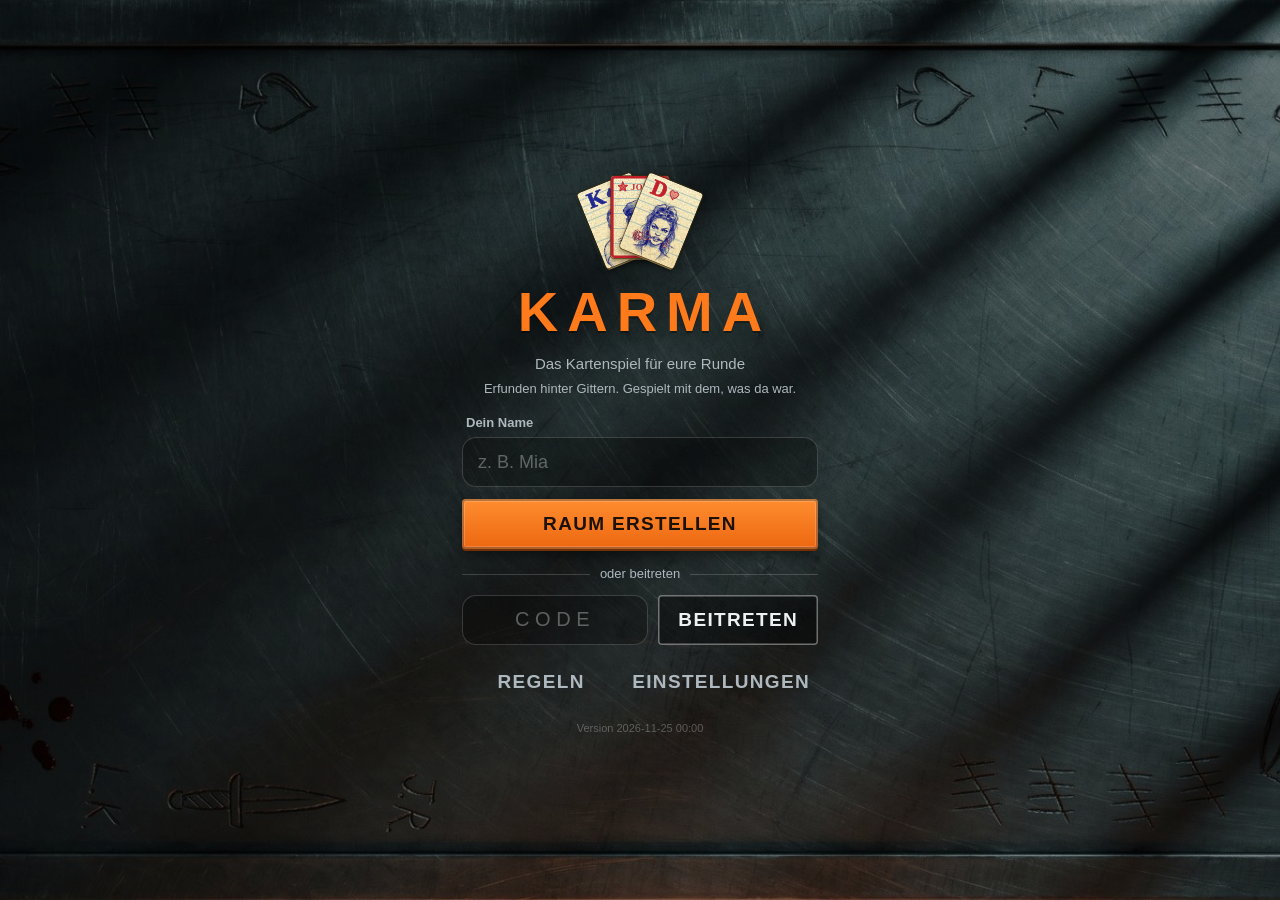
==== commit 48f80301: "iPhone-Safari: keine grünen Leisten mehr vom alten Grunddesign - Grüne Grundfarbe und grüner Verlauf" ====
--- a/index.html
+++ b/index.html
@@ -1,5 +1,5 @@
 <!doctype html>
-<html lang="de" class="prison">
+<html lang="de" class="prison" data-table="stahl" data-cards="stift">
 <head>
 <meta charset="utf-8">
 <meta name="viewport" content="width=device-width, initial-scale=1, maximum-scale=1, user-scalable=no, viewport-fit=cover">
@@ -8,10 +8,12 @@
 <meta name="apple-mobile-web-app-status-bar-style" content="black-translucent">
 <meta name="apple-mobile-web-app-title" content="Karma">
 <meta name="theme-color" content="#1d2226">
+<!-- Das zuletzt gesehene Tisch-Design gilt schon vor dem ersten Bild: iPhone-Safari färbt Status- und Werkzeugleiste nach dem, was es zuerst sieht. -->
+<script>(function () { try { var d = (localStorage.getItem('karma.design') || '').split('|'), r = document.documentElement, c = { stahl: '#1d2226', hof: '#5a4630', nacht: '#070a12', boss: '#2a110d' }; if (c[d[0]]) { r.setAttribute('data-table', d[0]); document.querySelector('meta[name="theme-color"]').setAttribute('content', c[d[0]]); } if (/^(stift|schwarz|tattoo|hood)$/.test(d[1])) r.setAttribute('data-cards', d[1]); } catch (e) {} })();</script>
 <meta name="format-detection" content="telephone=no">
 <meta name="robots" content="noindex, nofollow">
 <title>Karma</title>
-<link rel="icon" href="data:image/svg+xml,%3Csvg xmlns='http://www.w3.org/2000/svg' viewBox='0 0 64 64'%3E%3Crect width='64' height='64' rx='14' fill='%23114a35'/%3E%3Ctext x='32' y='45' font-size='38' text-anchor='middle' fill='%23f3c552' font-family='sans-serif' font-weight='700'%3EK%3C/text%3E%3C/svg%3E">
+<link rel="icon" href="data:image/svg+xml,%3Csvg xmlns='http://www.w3.org/2000/svg' viewBox='0 0 64 64'%3E%3Crect width='64' height='64' rx='14' fill='%231d2226'/%3E%3Ctext x='32' y='45' font-size='38' text-anchor='middle' fill='%23ff7a1a' font-family='sans-serif' font-weight='700'%3EK%3C/text%3E%3C/svg%3E">
 <style>
 /* Karma – Oberfläche. Nur System-Schriften, keine externen Dateien. */
 :root {
@@ -29,7 +31,7 @@
   --on-acc: #241a02;        /* Schrift auf der Akzentfarbe */
   --dk: 4, 18, 13;          /* dunkler Grundton für Schilder und Schleier */
   --dim: rgba(6, 28, 20, .5);
-  --bg0: #07231a;
+  --bg0: #1d2226;
   --sat: env(safe-area-inset-top, 0px);
   --sab: env(safe-area-inset-bottom, 0px);
   --sal: env(safe-area-inset-left, 0px);
@@ -64,9 +66,7 @@
 
 #app {
   position: fixed; top: 0; left: 0; right: 0; bottom: 0; overflow: hidden;
-  background:
-    radial-gradient(120% 75% at 50% 36%, rgba(46, 140, 102, .55) 0%, rgba(20, 86, 62, .25) 48%, rgba(0, 0, 0, 0) 78%),
-    linear-gradient(180deg, #10503a 0%, #0b3a2a 55%, #072519 100%);
+  background: var(--bg0);
 }
 @supports (height: 100dvh) { #app { bottom: auto; height: 100dvh; } }
 
@@ -662,7 +662,7 @@
 /* ====================================================================
    Designs mit Bildern. Der Host wählt Tisch und Karten getrennt; beides gilt für alle im Raum.
    Tisch:  html[data-table="stahl" | "hof" | "nacht" | "boss"]     Karten: html[data-cards="stift" | "schwarz" | "tattoo" | "hood"]
-   Die Bilder liegen im Ordner img/. Welche gerade gelten, setzt app.js am Wurzelelement: --tbl (Tisch) und --fig-… (Figuren, Rückseite).
+   Die Bilder liegen im Ordner img/. Das Tischbild (--tbl) hängt am Tisch-Design; die Figuren und die Rückseite (--fig-…) setzt app.js am Wurzelelement.
    ==================================================================== */
 :root {
   --n-grain: url("data:image/svg+xml,%3Csvg xmlns='http://www.w3.org/2000/svg' width='256' height='256'%3E%3Cfilter id='n' x='0' y='0' width='100%25' height='100%25'%3E%3CfeTurbulence type='fractalNoise' baseFrequency='0.85' numOctaves='2' seed='3' stitchTiles='stitch'/%3E%3CfeColorMatrix values='0 0 0 0 0 0 0 0 0 0 0 0 0 0 0 1.3 0 0 0 -0.42'/%3E%3C/filter%3E%3Crect width='100%25' height='100%25' filter='url(%23n)'/%3E%3C/svg%3E");
@@ -676,7 +676,6 @@
 html.prison .seg button, html.prison .g-toast span, html.prison .act-hint.strong { font-family: var(--f-head); }
 
 /* ---------- Tischbild: hochkant gemalt; im Querformat liegt es gedreht, damit nichts abgeschnitten wird ---------- */
-html[data-table] #app { background: var(--bg0); }
 #app::before { content: ""; position: absolute; top: 0; left: 0; width: 100%; height: 100%; pointer-events: none; background: var(--veil, linear-gradient(rgba(0, 0, 0, 0), rgba(0, 0, 0, 0))), var(--tbl) center / cover no-repeat; }
 @media (orientation: landscape) {
   #app::before { top: 50%; left: 50%; width: calc(var(--vh) * 100); height: 100vw; transform: translate(-50%, -50%) rotate(90deg); }
@@ -693,6 +692,7 @@
   --btn-bg: linear-gradient(180deg, #ff8d30 0%, #ec6710 100%);
   --btn-sh: inset 0 0 0 2px rgba(0, 0, 0, .28), inset 0 0 0 3px rgba(255, 255, 255, .18), 0 2px 0 #733004, 0 7px 14px rgba(0, 0, 0, .45);
   --sec-bg: rgba(0, 0, 0, .45); --sec-sh: inset 0 0 0 1.5px rgba(255, 255, 255, .4);
+  --tbl: url("img/t-stahl.jpg");
 }
 html[data-table="stahl"] .btn, html[data-table="stahl"] .tbar, html[data-table="stahl"] .tb-title, html[data-table="stahl"] .opp-name,
 html[data-table="stahl"] .chip, html[data-table="stahl"] .sheet-head h2, html[data-table="stahl"] .dialog h2, html[data-table="stahl"] .con-box h2,
@@ -717,6 +717,7 @@
   --btn-sh: inset 0 0 0 2px rgba(255, 255, 255, .55), 0 2px 0 #7a5608, 0 7px 14px rgba(0, 0, 0, .4);
   --sec-bg: rgba(40, 26, 12, .62); --sec-sh: inset 0 0 0 2px rgba(255, 248, 232, .6);
   --veil: linear-gradient(rgba(46, 30, 12, .3), rgba(46, 30, 12, .3));
+  --tbl: url("img/t-hof.jpg");
 }
 html[data-table="hof"] .btn { font-size: 19px; }
 html[data-table="hof"] .btn.small { font-size: 15px; }
@@ -733,6 +734,7 @@
   --btn-bg: linear-gradient(180deg, #f8cf8c 0%, #e3a443 100%);
   --btn-sh: inset 0 1px 0 rgba(255, 255, 255, .5), 0 2px 0 #6b4a16, 0 0 22px rgba(242, 181, 95, .28), 0 7px 14px rgba(0, 0, 0, .5);
   --sec-bg: rgba(20, 28, 52, .72); --sec-sh: inset 0 0 0 1.5px rgba(200, 215, 255, .45);
+  --tbl: url("img/t-nacht.jpg");
 }
 html[data-table="nacht"] .btn { font-size: 16px; letter-spacing: .02em; }
 html[data-table="nacht"] .btn.small { font-size: 14px; }
@@ -752,6 +754,7 @@
   --btn-bg: linear-gradient(180deg, #f3d98f 0%, #d5a63a 100%);
   --btn-sh: inset 0 0 0 1.5px #7a5a14, inset 0 0 0 3px rgba(255, 255, 255, .35), 0 2px 0 #5d430c, 0 8px 16px rgba(0, 0, 0, .45);
   --sec-bg: rgba(40, 14, 10, .68); --sec-sh: inset 0 0 0 1.5px rgba(233, 196, 106, .6);
+  --tbl: url("img/t-boss.jpg");
 }
 html[data-table="boss"] .btn { font-size: 18px; letter-spacing: .03em; }
 html[data-table="boss"] .btn.small { font-size: 15px; }
@@ -915,7 +918,7 @@
         <button id="btnRules" class="btn ghost" data-act="rules">Regeln</button>
         <button class="btn ghost" data-act="settings">Einstellungen</button>
       </div>
-      <div class="build">Version 2026-11-24 23:46</div>
+      <div class="build">Version 2026-11-25 00:00</div>
     </div>
   </section>
 
@@ -3519,7 +3522,6 @@
     if (!CARDS_NAME[cards]) cards = N.DESIGNS.cards[0];
     if (table === design.table && cards === design.cards) return;
     var root = doc.documentElement, meta = doc.querySelector('meta[name="theme-color"]');
-    if (table !== design.table) root.style.setProperty('--tbl', 'url("img/t-' + table + '.jpg")');
     if (cards !== design.cards) FIGS.forEach(function (k) {
       var src = 'img/c-' + cards + '-' + k + '.jpg';
       root.style.setProperty('--fig-' + k, 'url("' + src + '")');
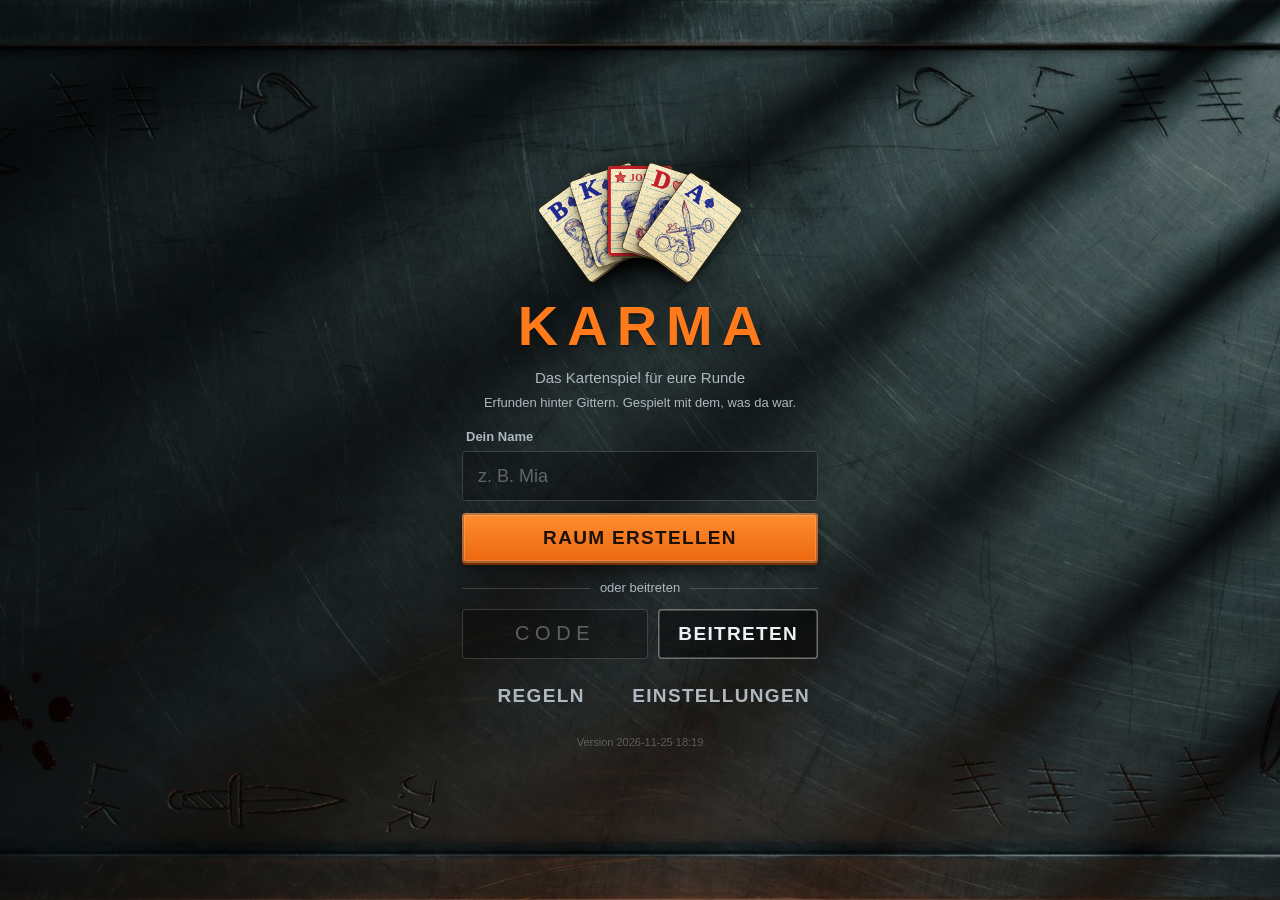
==== commit e5bacb1f: "Feinschliff: Kartenfächer, Sonderkarten-Zeichen, Design-Kacheln, aufgeräumte Lobby - Handkarten lieg" ====
--- a/index.html
+++ b/index.html
@@ -32,13 +32,14 @@
   --dk: 4, 18, 13;          /* dunkler Grundton für Schilder und Schleier */
   --dim: rgba(6, 28, 20, .5);
   --bg0: #1d2226;
+  --r-panel: 16px; --r-in: 12px; --r-chip: 999px;   /* Ecken: Flächen, Eingaben und Schalter, kleine Schilder */
   --sat: env(safe-area-inset-top, 0px);
   --sab: env(safe-area-inset-bottom, 0px);
   --sal: env(safe-area-inset-left, 0px);
   --sar: env(safe-area-inset-right, 0px);
   /* Kartengrößen: Hand, eigene Auslage, Ablagestapel, Gegner, Tauschphase, Nachziehstapel */
-  --cw: clamp(46px, min(19vw, calc(var(--vh) * 10.5)), 84px);
-  --tw: clamp(40px, min(16vw, calc(var(--vh) * 8.4)), 68px);
+  --cw: clamp(46px, min(21vw, calc(var(--vh) * 10.8)), 90px);
+  --tw: clamp(40px, min(17vw, calc(var(--vh) * 8.6)), 72px);
   --pw: clamp(46px, min(20vw, calc(var(--vh) * 10)), 80px);
   --mwb: clamp(23px, min(8.2vw, calc(var(--vh) * 4.9)), 36px);
   --mw: var(--mwb);
@@ -89,7 +90,7 @@
   box-shadow: var(--btn-sh, inset 0 1px 0 rgba(255, 255, 255, .5), 0 2px 0 #a57716, 0 8px 18px rgba(0, 0, 0, .28));
   transition: transform .08s, opacity .15s;
 }
-.btn:active { transform: translateY(2px); }
+.btn:active { transform: translateY(2px); filter: brightness(.9); }
 .btn.sec { color: var(--ink); background: var(--sec-bg, rgba(255, 255, 255, .13)); box-shadow: var(--sec-sh, inset 0 0 0 1px var(--line)); }
 .btn.ghost { color: var(--mute); background: none; box-shadow: none; font-weight: 600; }
 .btn.danger { color: #ffd9d9; background: rgba(207, 26, 48, .22); box-shadow: inset 0 0 0 1px rgba(255, 120, 130, .35); }
@@ -140,17 +141,12 @@
 /* ---------- Start ---------- */
 #start { align-items: center; }
 .start-inner { width: 100%; max-width: 400px; margin: auto; padding: 20px 22px calc(18px + var(--sab)); display: flex; flex-direction: column; gap: 12px; }
-.logo-fan { position: relative; height: 92px; margin: 4px auto 0; width: 150px; }
-.logo-fan .card { --w: 58px; position: absolute; left: 46px; top: 6px; transform-origin: 50% 120%; }
-.logo-fan .card:nth-child(1) { transform: rotate(-22deg); }
-.logo-fan .card:nth-child(2) { transform: rotate(0deg); }
-.logo-fan .card:nth-child(3) { transform: rotate(22deg); }
 .logo { text-align: center; font-size: 46px; font-weight: 800; letter-spacing: .22em; margin-right: -.22em; color: var(--gold); text-shadow: 0 2px 0 rgba(0, 0, 0, .35), 0 8px 24px rgba(0, 0, 0, .35); }
 .tagline { text-align: center; color: var(--mute); font-size: 15px; margin-top: -8px; margin-bottom: 6px; }
 .field { display: flex; flex-direction: column; gap: 6px; }
 .field span { font-size: 13px; font-weight: 600; color: var(--mute); padding-left: 4px; }
 input[type="text"] {
-  width: 100%; min-height: 50px; border-radius: 14px; border: 0; outline: 0; padding: 0 16px; font-size: 18px; font-weight: 600;
+  width: 100%; min-height: 50px; border-radius: var(--r-in); border: 0; outline: 0; padding: 0 16px; font-size: 18px; font-weight: 600;
   color: var(--ink); background: rgba(0, 0, 0, .3); box-shadow: inset 0 0 0 1px var(--line);
 }
 input[type="text"]::placeholder { color: rgba(255, 255, 255, .32); font-weight: 500; }
@@ -161,7 +157,7 @@
 .join-row .code-in { flex: 1; min-width: 0; text-align: center; letter-spacing: .28em; text-transform: uppercase; font-size: 20px; font-weight: 700; padding: 0 8px; }
 .join-row .code-in::placeholder { letter-spacing: .28em; }
 .join-row .btn { flex: none; }
-.alert { padding: 10px 14px; border-radius: 12px; background: rgba(207, 26, 48, .22); box-shadow: inset 0 0 0 1px rgba(255, 120, 130, .35); color: #ffe1e1; font-size: 14px; }
+.alert { padding: 10px 14px; border-radius: var(--r-in); background: rgba(207, 26, 48, .22); box-shadow: inset 0 0 0 1px rgba(255, 120, 130, .35); color: #ffe1e1; font-size: 14px; }
 .build { text-align: center; color: rgba(255, 255, 255, .28); font-size: 11px; margin-top: 2px; }
 .shake { animation: shake .36s; }
 @keyframes shake { 20% { transform: translateX(-6px); } 40% { transform: translateX(6px); } 60% { transform: translateX(-4px); } 80% { transform: translateX(3px); } }
@@ -183,13 +179,13 @@
 /* ---------- Lobby ---------- */
 .lobby-body { flex: 1; min-height: 0; padding: 4px 16px 12px; display: flex; flex-direction: column; gap: 12px; width: 100%; max-width: 520px; margin: 0 auto; }
 .lobby-body > * { flex: none; }
-.code-card { background: var(--panel); border-radius: 18px; padding: 12px 16px 14px; text-align: center; display: flex; flex-direction: column; align-items: center; gap: 4px; }
-.code-label { font-size: 12px; font-weight: 600; color: var(--mute); text-transform: uppercase; letter-spacing: .12em; }
-.code-big { font-size: clamp(38px, 13vw, 54px); font-weight: 800; letter-spacing: .18em; margin-right: -.18em; color: var(--gold); line-height: 1.1; -webkit-user-select: text; user-select: text; }
-.code-card .btn { margin-top: 6px; }
+.lobby-body { -webkit-mask-image: linear-gradient(180deg, #000 calc(100% - 22px), rgba(0, 0, 0, 0)); mask-image: linear-gradient(180deg, #000 calc(100% - 22px), rgba(0, 0, 0, 0)); padding-bottom: 24px; }
+.code-card { background: var(--panel); border-radius: var(--r-panel); padding: 10px 12px 10px 16px; display: grid; grid-template-columns: minmax(0, 1fr) auto; align-items: center; column-gap: 10px; box-shadow: inset 0 0 0 1px var(--line); }
+.code-label { grid-column: 1 / 3; font-size: 11px; font-weight: 600; color: var(--mute); text-transform: uppercase; letter-spacing: .12em; }
+.code-big { font-size: clamp(32px, 10.5vw, 46px); font-weight: 800; letter-spacing: .16em; color: var(--gold); line-height: 1.1; white-space: nowrap; -webkit-user-select: text; user-select: text; }
 .hint { color: var(--mute); font-size: 14px; text-align: center; }
 .plist { display: flex; flex-direction: column; gap: 6px; }
-.prow { display: flex; align-items: center; gap: 10px; min-height: 52px; padding: 6px 6px 6px 14px; border-radius: 14px; background: var(--panel); text-align: left; width: 100%; }
+.prow { display: flex; align-items: center; gap: 10px; min-height: 52px; padding: 6px 6px 6px 14px; border-radius: var(--r-panel); background: var(--panel); text-align: left; width: 100%; }
 .prow-main { flex: 1; min-width: 0; min-height: 40px; display: flex; align-items: center; gap: 10px; text-align: left; }
 .prow .dot { width: 10px; height: 10px; border-radius: 50%; background: #58d68d; flex: none; box-shadow: 0 0 0 3px rgba(88, 214, 141, .18); }
 .prow.off .dot { background: #7c8a84; box-shadow: none; }
@@ -199,7 +195,7 @@
 .prow .psub { font-size: 12px; color: var(--gold); font-weight: 600; }
 .prow .psub.grey { color: var(--mute); }
 .prow.gone .pname > span:first-child { text-decoration: line-through; opacity: .65; }
-.badge { flex: none; font-size: 11px; font-weight: 700; padding: 2px 7px; border-radius: 999px; background: rgba(255, 255, 255, .14); color: var(--ink); }
+.badge { flex: none; font-size: 11px; font-weight: 700; padding: 2px 7px; border-radius: var(--r-chip); background: rgba(255, 255, 255, .14); color: var(--ink); }
 .badge.gold { background: rgba(var(--acc), .22); color: var(--gold); }
 .badge.red { background: rgba(207, 26, 48, .3); color: #ffc9c9; }
 .prow .icon-btn { color: var(--mute); }
@@ -226,11 +222,11 @@
 .sw-row .card.drop { box-shadow: var(--face-in), 0 0 0 4px var(--gold), 0 0 22px rgba(var(--acc), .7); transform: scale(1.05); }
 .sw-row.locked .card { cursor: default; }
 .chips { display: flex; flex-wrap: wrap; justify-content: center; gap: 6px; margin-top: 4px; }
-.pchip { display: inline-flex; align-items: center; gap: 5px; font-size: 13px; font-weight: 600; padding: 4px 10px; border-radius: 999px; background: var(--panel); color: var(--mute); max-width: 46vw; }
+.pchip { display: inline-flex; align-items: center; gap: 5px; font-size: 13px; font-weight: 600; padding: 4px 10px; border-radius: var(--r-chip); background: var(--panel); color: var(--mute); max-width: 46vw; }
 .pchip span { overflow: hidden; text-overflow: ellipsis; white-space: nowrap; }
 .pchip svg { width: 14px; height: 14px; flex: none; }
 .pchip i { width: 14px; text-align: center; font-style: normal; flex: none; }
-.pchip.ok { color: #0d2a1e; background: #7fdca4; }
+.pchip.ok { color: var(--on-acc); background: var(--gold); }
 .sw-start { font-size: 13px; color: var(--mute); text-align: center; min-height: 18px; }
 .sw-clock { font-size: 15px; font-weight: 700; color: var(--ink); text-align: center; min-height: 20px; font-variant-numeric: tabular-nums; }
 .sw-clock.low { color: #ff8b7e; }
@@ -258,6 +254,7 @@
 .opp-side.r { justify-self: end; padding-right: 6px; }
 /* Viele Mitspieler: Die Gegner rücken zusammen und werden kleiner (data-k = Zahl der Gegner). */
 .table { --mw: calc(var(--mwb) * var(--os, 1)); }
+.table[data-k="1"], .table[data-k="2"] { --os: 1.3; }   /* wenige Mitspieler: mehr Platz, größere Karten */
 .table[data-k="6"], .table[data-k="7"] { --os: .86; }
 .table[data-k="8"], .table[data-k="9"] { --os: .74; }
 .table[data-k="10"] { --os: .66; }
@@ -330,6 +327,8 @@
 
 .req-row { flex: none; margin-bottom: auto; display: flex; flex-direction: column; align-items: center; gap: 3px; padding: 2px 8px 6px; }
 .chip { max-width: min(100%, 290px); text-wrap: balance; padding: 5px 14px; border-radius: var(--pill-r, 999px); background: rgba(var(--dk), .6); box-shadow: inset 0 0 0 1px var(--line); font-size: clamp(13px, 3.7vw, 15px); font-weight: 700; text-align: center; transition: transform .15s, background .15s; }
+.chip b { display: block; font-weight: inherit; }
+.chip small { display: block; margin-top: 1px; font-size: .76em; font-weight: 600; letter-spacing: .02em; text-transform: none; opacity: .72; }
 .chip.warn { background: rgba(207, 26, 48, .5); box-shadow: inset 0 0 0 1px rgba(255, 140, 150, .5); }
 .chip.dark { background: rgba(0, 0, 0, .7); }
 .chip.flash { animation: flash .5s; }
@@ -337,7 +336,7 @@
 .tinfo { font-size: 12px; color: var(--mute); min-height: 16px; text-align: center; }
 .tinfo.rep { color: #f0c987; }
 .g-toast { position: absolute; left: 8px; right: 8px; bottom: 4px; display: flex; justify-content: center; transform: translateY(8px) scale(.94); opacity: 0; pointer-events: none; z-index: 40; transition: opacity .18s, transform .18s; }
-.g-toast span { max-width: 100%; padding: 9px 20px; border-radius: 16px; background: rgba(var(--dk), .93); color: var(--gold); font-size: clamp(16px, 4.8vw, 22px); line-height: 1.2; font-weight: 800; text-align: center; box-shadow: 0 0 0 1.5px rgba(var(--acc), .5), 0 10px 30px rgba(0, 0, 0, .5); }
+.g-toast span { max-width: 100%; padding: 9px 20px; border-radius: var(--r-panel); background: rgba(var(--dk), .93); color: var(--gold); font-size: clamp(16px, 4.8vw, 22px); line-height: 1.2; font-weight: 800; text-align: center; box-shadow: 0 0 0 1.5px rgba(var(--acc), .5), 0 10px 30px rgba(0, 0, 0, .5); }
 .g-toast span i, .toast span i { display: block; font-style: normal; }
 .g-toast span i.more { font-size: .78em; margin-top: 3px; color: var(--ink); }
 .g-toast.show { opacity: 1; transform: none; }
@@ -346,7 +345,7 @@
 
 .won { position: absolute; top: 0; left: 0; right: 0; bottom: 0; display: none; align-items: center; justify-content: center; padding: 6px 14px; z-index: 57; pointer-events: none; }
 .won.open { display: flex; }
-.won-box { pointer-events: auto; width: 100%; max-width: 330px; background: var(--panel-2); border-radius: 20px; padding: 14px 16px; text-align: center; display: flex; flex-direction: column; gap: 8px; box-shadow: 0 0 0 1.5px rgba(var(--acc), .55), 0 18px 44px rgba(0, 0, 0, .6); animation: wonin .32s cubic-bezier(.2, .9, .3, 1.25); }
+.won-box { pointer-events: auto; width: 100%; max-width: 330px; background: var(--panel-2); border-radius: var(--r-panel); padding: 14px 16px; text-align: center; display: flex; flex-direction: column; gap: 8px; box-shadow: 0 0 0 1.5px rgba(var(--acc), .55), 0 18px 44px rgba(0, 0, 0, .6); animation: wonin .32s cubic-bezier(.2, .9, .3, 1.25); }
 @keyframes wonin { from { transform: scale(.8); opacity: 0; } }
 .won-star { width: 40px; height: 40px; margin: 0 auto; color: var(--gold); }
 .won-box h2 { font-size: 21px; line-height: 1.2; color: var(--gold); overflow-wrap: anywhere; }
@@ -369,12 +368,12 @@
 @keyframes bob { 50% { transform: translateY(-6%); } }
 
 .hand-wrap { min-width: 0; }
-.hand-info { position: absolute; right: 8px; top: 8px; z-index: 5; max-width: 86px; font-size: 11px; line-height: 1.25; font-weight: 700; text-align: center; color: var(--mute); background: rgba(var(--dk), .6); padding: 4px 8px; border-radius: 10px; pointer-events: none; }
-.hand-scroll { overflow-x: auto; overflow-y: hidden; padding: 22px 8px 4px; -webkit-overflow-scrolling: touch; overscroll-behavior: contain; scrollbar-width: none; touch-action: none; }
+.hand-info { position: absolute; right: 8px; top: 8px; z-index: 5; max-width: 86px; font-size: 11px; line-height: 1.25; font-weight: 700; text-align: center; color: var(--mute); background: rgba(var(--dk), .6); padding: 4px 8px; border-radius: var(--r-in); pointer-events: none; }
+.hand-scroll { overflow-x: auto; overflow-y: hidden; padding: 22px 8px 10px; -webkit-overflow-scrolling: touch; overscroll-behavior: contain; scrollbar-width: none; touch-action: none; }
 .hand-scroll::-webkit-scrollbar { display: none; }
 .hand-scroll.scrolls { touch-action: pan-x; }
 .hand { position: relative; height: calc(var(--cw) * 1.4); margin: 0 auto; }
-.hc { position: absolute; left: 0; top: 0; transition: transform .24s cubic-bezier(.2, .8, .2, 1); will-change: transform; }
+.hc { position: absolute; left: 0; top: 0; transform-origin: 50% 100%; transition: transform .24s cubic-bezier(.2, .8, .2, 1); will-change: transform; }
 .hc .card { --w: var(--cw); transition: transform .14s, box-shadow .14s, opacity .2s; cursor: pointer; }
 .hc.enter .card { opacity: 0; transform: translateY(40%); }
 /* frisch nachgezogen: kurz blau umrandet (nur Deckkraft wird animiert) */
@@ -392,7 +391,7 @@
 .card.lifted { opacity: 0 !important; transition: none !important; }
 .hc .card.shake, .my-table .card.shake { animation: shake .36s; }
 
-.actions { display: flex; align-items: center; gap: 8px; height: 52px; padding: 2px 10px 0; }
+.actions { display: flex; align-items: center; gap: 8px; height: 50px; padding: 0 10px; }
 .act-hint { flex: 1; min-width: 0; font-size: 14px; color: var(--mute); text-align: center; line-height: 1.25; }
 .act-hint.strong { font-size: 15px; font-weight: 700; color: var(--gold); }
 .actions .btn { min-height: 46px; flex: 1; padding: 0 10px; font-size: 16px; white-space: nowrap; }
@@ -409,7 +408,7 @@
 .done-text:empty { display: none; }
 .done-panel .btn { min-width: 180px; }
 /* Aufgeben: klein links neben den eigenen Tischkarten, mit dem Daumen erreichbar. Nur da, solange zwei Spieler übrig sind. */
-.give-up { position: absolute; left: 6px; top: 6px; z-index: 6; width: 62px; min-height: 48px; padding: 5px 2px 4px; border-radius: 12px; display: flex; flex-direction: column; align-items: center; justify-content: center; gap: 2px; color: var(--mute); font-size: 11px; font-weight: 700; line-height: 1.1; background: rgba(var(--dk), .38); box-shadow: inset 0 0 0 1px var(--line); transition: opacity .15s; }
+.give-up { position: absolute; left: 6px; top: 6px; z-index: 6; width: 62px; min-height: 48px; padding: 5px 2px 4px; border-radius: var(--r-in); display: flex; flex-direction: column; align-items: center; justify-content: center; gap: 2px; color: var(--mute); font-size: 11px; font-weight: 700; line-height: 1.1; background: rgba(var(--dk), .38); box-shadow: inset 0 0 0 1px var(--line); transition: opacity .15s; }
 .give-up svg { width: 18px; height: 18px; flex: none; }
 .give-up:active { background: rgba(207, 26, 48, .3); color: #ffd9d9; }
 .give-up:disabled { opacity: .45; pointer-events: none; }
@@ -422,13 +421,13 @@
 .over.open { display: flex; animation: fadein .35s .55s forwards; }
 @keyframes fadein { from { visibility: visible; } to { opacity: 1; visibility: visible; } }
 .over.open.shown { opacity: 1; visibility: visible; animation: none; }
-.over-box { width: 100%; max-width: 340px; max-height: 100%; background: var(--panel-2); border-radius: 22px; padding: 20px 18px; text-align: center; display: flex; flex-direction: column; gap: 12px; box-shadow: 0 0 0 1.5px rgba(var(--acc), .45), 0 20px 50px rgba(0, 0, 0, .5); }
+.over-box { width: 100%; max-width: 340px; max-height: 100%; background: var(--panel-2); border-radius: var(--r-panel); padding: 20px 18px; text-align: center; display: flex; flex-direction: column; gap: 12px; box-shadow: 0 0 0 1.5px rgba(var(--acc), .45), 0 20px 50px rgba(0, 0, 0, .5); }
 .over-box > * { flex: none; }
 .over-star { width: 50px; height: 50px; margin: 0 auto; color: var(--gold); }
 .over-box h2 { font-size: 25px; line-height: 1.2; color: var(--gold); overflow-wrap: anywhere; }
 .over-note { font-size: 14px; color: var(--ink); }
 .over-list { display: flex; flex-direction: column; gap: 5px; text-align: left; }
-.rank { display: flex; flex-wrap: wrap; align-items: center; gap: 0 8px; min-height: 36px; padding: 5px 10px; border-radius: 10px; background: rgba(0, 0, 0, .2); font-size: 15px; }
+.rank { display: flex; flex-wrap: wrap; align-items: center; gap: 0 8px; min-height: 36px; padding: 5px 10px; border-radius: var(--r-in); background: rgba(0, 0, 0, .2); font-size: 15px; }
 .rank b { flex: none; min-width: 20px; color: var(--mute); }
 .rank-name { flex: 0 1 auto; min-width: 0; max-width: 64%; overflow: hidden; text-overflow: ellipsis; white-space: nowrap; font-weight: 700; color: var(--ink); }
 .rank-tag { flex: 1 1 0; min-width: 0; font-size: 12px; line-height: 1.2; text-align: right; color: var(--mute); }
@@ -463,7 +462,7 @@
 .rules-text .special li { display: flex; gap: 10px; align-items: flex-start; }
 .rules-text .special li > b { flex: none; min-width: 50px; text-align: center; padding: 3px 4px; border-radius: 8px; background: #f5f2e9; color: var(--blk); font-size: 14px; }
 .rules-text .special i { font-style: normal; font-weight: 700; color: var(--ink); }
-.rules-text .rank-line { padding: 8px 12px; border-radius: 10px; background: rgba(0, 0, 0, .22); font-weight: 700; font-size: 14px; }
+.rules-text .rank-line { padding: 8px 12px; border-radius: var(--r-in); background: rgba(0, 0, 0, .22); font-weight: 700; font-size: 14px; }
 .rules-text .rank-line span { display: block; font-size: 11px; font-weight: 600; text-transform: uppercase; letter-spacing: .1em; color: var(--mute); margin-bottom: 2px; }
 .muted { color: var(--mute); font-size: 14px; }
 .menu-note { text-align: center; padding: 2px 0 4px; }
@@ -471,9 +470,9 @@
 .menu-code span { color: var(--mute); font-size: 14px; }
 .menu-code b { flex: 1; font-size: 24px; letter-spacing: .1em; color: var(--gold); -webkit-user-select: text; user-select: text; }
 .menu-btns { display: flex; flex-direction: column; gap: 8px; margin-top: 14px; }
-.link-out { width: 100%; margin-top: 10px; border-radius: 12px; border: 0; padding: 12px; font-size: 16px; color: var(--ink); background: rgba(0, 0, 0, .3); box-shadow: inset 0 0 0 1px var(--line); resize: none; word-break: break-all; }
+.link-out { width: 100%; margin-top: 10px; border-radius: var(--r-in); border: 0; padding: 12px; font-size: 16px; color: var(--ink); background: rgba(0, 0, 0, .3); box-shadow: inset 0 0 0 1px var(--line); resize: none; word-break: break-all; }
 .center-wrap { align-items: center; padding: 20px; z-index: 80; }
-.dialog { width: 100%; max-width: 340px; background: var(--panel-2); border-radius: 20px; padding: 20px; display: flex; flex-direction: column; gap: 10px; box-shadow: 0 20px 50px rgba(0, 0, 0, .55); animation: sheetin .2s; }
+.dialog { width: 100%; max-width: 340px; background: var(--panel-2); border-radius: var(--r-panel); padding: 20px; display: flex; flex-direction: column; gap: 10px; box-shadow: 0 20px 50px rgba(0, 0, 0, .55); animation: sheetin .2s; }
 .dialog h2 { font-size: 19px; }
 .dialog p { color: var(--mute); font-size: 15px; }
 .dialog p:empty { display: none; }
@@ -488,7 +487,7 @@
 .fx .ghost-pile { position: absolute; will-change: transform, opacity; }
 .fx .ghost-pile .card { --w: var(--pw); position: absolute; top: 0; left: 0; }
 .toast { position: absolute; left: 16px; right: 16px; bottom: calc(var(--sab) + 84px); display: flex; justify-content: center; transform: translateY(10px); opacity: 0; pointer-events: none; z-index: 90; transition: opacity .2s, transform .2s; }
-.toast span { max-width: 100%; padding: 10px 18px; border-radius: 14px; background: rgba(var(--dk), .94); color: var(--ink); font-size: 15px; font-weight: 600; text-align: center; box-shadow: 0 0 0 1px var(--line), 0 10px 30px rgba(0, 0, 0, .5); }
+.toast span { max-width: 100%; padding: 10px 18px; border-radius: var(--r-panel); background: rgba(var(--dk), .94); color: var(--ink); font-size: 15px; font-weight: 600; text-align: center; box-shadow: 0 0 0 1px var(--line), 0 10px 30px rgba(0, 0, 0, .5); }
 .toast.show { opacity: 1; transform: none; }
 /* am Spieltisch oben, damit die Meldung nicht über den eigenen Karten liegt */
 body[data-screen="game"] .toast { bottom: auto; top: calc(var(--sat) + 50px); }
@@ -583,11 +582,12 @@
 html.prison .tagline { margin-bottom: 0; }
 
 /* Einstellungen im Menü: Design (Host, für alle) und Töne (pro Gerät) */
-.menu-set { display: flex; flex-direction: column; gap: 8px; margin-top: 14px; padding: 10px 12px; border-radius: 14px; background: rgba(0, 0, 0, .2); }
+.menu-set { display: flex; flex-direction: column; gap: 8px; margin-top: 14px; padding: 10px 12px; border-radius: var(--r-panel); background: rgba(0, 0, 0, .2); }
 .set-row { display: flex; align-items: center; gap: 10px; min-height: 40px; }
 .set-row > span { flex: none; width: 54px; font-size: 14px; font-weight: 600; color: var(--mute); }
 .seg { flex: 1; min-width: 0; display: grid; grid-template-columns: repeat(4, minmax(0, 1fr)); gap: 4px; }
-.seg button { min-height: 40px; padding: 0 2px; border-radius: 10px; font-size: 13px; font-weight: 700; color: var(--ink); background: rgba(255, 255, 255, .09); box-shadow: inset 0 0 0 1px var(--line); overflow: hidden; text-overflow: ellipsis; white-space: nowrap; }
+.seg button { min-height: 40px; padding: 0 2px; border-radius: var(--r-in); font-size: 13px; font-weight: 700; color: var(--ink); background: rgba(255, 255, 255, .09); box-shadow: inset 0 0 0 1px var(--line); overflow: hidden; text-overflow: ellipsis; white-space: nowrap; }
+.seg button:active { filter: brightness(1.35); }
 .seg button[aria-pressed="true"] { color: var(--on-acc); background: var(--gold); box-shadow: none; }
 .seg.n2 { grid-template-columns: repeat(2, minmax(0, 1fr)); }
 .seg.n3 { grid-template-columns: repeat(3, minmax(0, 1fr)); }
@@ -625,7 +625,7 @@
 html.prison .tally { display: inline-flex; }
 .tally svg { height: 17px; width: auto; display: block; flex: none; }
 .wall { display: none; }
-html.prison .wall { display: block; text-align: left; padding: 8px 10px 9px; border-radius: 10px; background: rgba(0, 0, 0, .22); }
+html.prison .wall { display: block; text-align: left; padding: 8px 10px 9px; border-radius: var(--r-in); background: rgba(0, 0, 0, .22); }
 .wall-title { font-size: 11px; font-weight: 600; color: var(--mute); margin-bottom: 4px; }
 .wall-row { display: flex; align-items: center; gap: 10px; min-height: 23px; font-size: 13px; font-weight: 700; }
 .wall-row > span:first-child { flex: 0 1 auto; min-width: 0; max-width: 46%; overflow: hidden; text-overflow: ellipsis; white-space: nowrap; }
@@ -705,7 +705,8 @@
 html[data-table="stahl"] .tbar { font-size: 17px; }
 html[data-table="stahl"] .opp-name { font-size: 14px; }
 html[data-table="stahl"] .logo { font-weight: 700; letter-spacing: .16em; margin-right: -.16em; font-size: 56px; }
-html[data-table="stahl"] .chip { font-size: 16px; letter-spacing: .1em; }
+html[data-table="stahl"] .chip { font-size: 17px; letter-spacing: .1em; }
+html[data-table="stahl"] .chip small { letter-spacing: .05em; text-transform: uppercase; font-size: .7em; }
 
 /* ---------- Tisch „Hof“: Betonboden im Gefängnishof, Kreide, Abendsonne ---------- */
 html[data-table="hof"] {
@@ -860,6 +861,65 @@
 /* Hinweise liegen frei auf dem Tischbild */
 .act-hint, #turnText, .dir-note { text-shadow: 0 1px 3px rgba(0, 0, 0, .75); }
 
+/* ====================================================================
+   Feinschliff: Ecken je Tisch, Sonderkarten-Zeichen, Design-Kacheln, Startseite, Rückmeldungen
+   ==================================================================== */
+html[data-table="stahl"] { --r-panel: 5px; --r-in: 4px; --r-chip: 3px; }
+html[data-table="hof"] { --r-panel: 10px 14px 9px 13px / 13px 9px 14px 10px; --r-in: 8px 11px 7px 10px / 10px 7px 11px 8px; --r-chip: 7px 9px 6px 8px / 8px 6px 9px 7px; }
+html[data-table="nacht"] { --r-panel: 8px; --r-in: 6px; --r-chip: 5px; }
+html[data-table="boss"] { --r-panel: 14px; --r-in: 10px; --r-chip: 999px; }
+
+/* Sonderkarten: kleines Zeichen unten links (2 frei, 3 Richtungswechsel, 7 tiefer, 10 brennt). Mit der Spielhilfe abschaltbar. */
+.card .fxi { position: absolute; left: calc(var(--w) * .085); bottom: calc(var(--w) * .085); width: calc(var(--w) * .23); height: calc(var(--w) * .23); opacity: .78; }
+.card .fxi svg { display: block; width: 100%; height: 100%; }
+.card.mini .fxi, body.no-help .card .fxi { display: none; }
+html[data-cards="schwarz"] .card .fxi, html[data-cards="tattoo"] .card .fxi, html[data-cards="hood"] .card .fxi { left: calc(var(--w) * .12); bottom: calc(var(--w) * .12); }
+html[data-cards="hood"] .card .fxi { opacity: 1; left: calc(var(--w) * .1); width: calc(var(--w) * .21); height: calc(var(--w) * .21); }
+
+/* Design-Auswahl: Kacheln mit Vorschaubild */
+#menuDesign { display: flex; flex-direction: column; gap: 6px; }
+.design-set { gap: 6px; }
+.design-set .dz + .set-head { margin-top: 4px; }
+.dz { display: grid; grid-template-columns: repeat(4, minmax(0, 1fr)); gap: 6px; }
+.dz button { display: flex; flex-direction: column; gap: 3px; padding: 3px 3px 4px; border-radius: var(--r-in); background: rgba(255, 255, 255, .08); box-shadow: inset 0 0 0 1px var(--line); font-size: 13px; font-weight: 700; line-height: 1.3; color: var(--mute); transition: transform .08s; }
+.dz button:active { transform: scale(.96); }
+.dz button i { display: block; width: 100%; height: 0; padding-bottom: 68%; border-radius: 3px; background: #111 center / cover no-repeat; box-shadow: inset 0 0 0 1px rgba(0, 0, 0, .35); }
+.dz button span { overflow: hidden; text-overflow: ellipsis; white-space: nowrap; }
+.dz button[aria-pressed="true"] { color: var(--on-acc); background: var(--gold); box-shadow: 0 0 0 1px var(--gold), 0 0 14px rgba(var(--acc), .45); }
+.dz [data-table="stahl"] i { background-image: url("img/s-t-stahl.jpg"); }
+.dz [data-table="hof"] i { background-image: url("img/s-t-hof.jpg"); }
+.dz [data-table="nacht"] i { background-image: url("img/s-t-nacht.jpg"); }
+.dz [data-table="boss"] i { background-image: url("img/s-t-boss.jpg"); }
+.dz [data-cards="stift"] i { background: #f9ecc0 url("img/s-c-stift.jpg") center 22% / cover no-repeat; background-blend-mode: multiply; }
+.dz [data-cards="schwarz"] i { background: #000 url("img/s-c-schwarz.jpg") center 22% / cover no-repeat; }
+.dz [data-cards="tattoo"] i { background: #fae4bf url("img/s-c-tattoo.jpg") center 22% / cover no-repeat; background-blend-mode: multiply; }
+.dz [data-cards="hood"] i { background: #f2714e url("img/s-c-hood.jpg") center 22% / cover no-repeat; }
+html.prison .dz button, html.prison .set-head { font-family: var(--f-head); }
+html[data-table="stahl"] .dz button, html[data-table="stahl"] .set-head { text-transform: uppercase; letter-spacing: .06em; }
+
+/* Startseite: fünf Karten als Fächer, der sich beim Öffnen auffaltet */
+.logo-fan { position: relative; height: 124px; width: 220px; margin: 0 auto; }
+.logo-fan .card { --w: 64px; position: absolute; left: 78px; top: 14px; transform-origin: 50% 145%; animation: fanout .7s cubic-bezier(.2, .9, .3, 1.15) backwards; box-shadow: var(--face-in), var(--card-out), 0 10px 18px rgba(0, 0, 0, .45); }
+.logo-fan .card:nth-child(1) { transform: rotate(-36deg); }
+.logo-fan .card:nth-child(2) { transform: rotate(-18deg); animation-delay: .04s; }
+.logo-fan .card:nth-child(3) { transform: rotate(0deg); animation-delay: .08s; }
+.logo-fan .card:nth-child(4) { transform: rotate(18deg); animation-delay: .12s; }
+.logo-fan .card:nth-child(5) { transform: rotate(36deg); animation-delay: .16s; }
+@keyframes fanout { from { transform: rotate(0deg) translateY(14%); opacity: 0; } }
+
+/* Rückmeldungen: „Du bist dran“ springt kurz auf, der Stapel federt, wenn eine Karte landet */
+.tbar.me { animation: turnpop .42s cubic-bezier(.2, .9, .3, 1.3); }
+@keyframes turnpop { from { transform: scale(.9); } 55% { transform: scale(1.05); } }
+.pile-tap.thud .pile { animation: thud .2s ease-out; }
+@keyframes thud { 35% { transform: scale(.955); } }
+.icon-btn:active { transform: scale(.92); }
+.prow .icon-btn:active { color: var(--ink); }
+/* Blätter und Dialoge: der Tisch dahinter wird weich */
+.sheet-wrap, .over { -webkit-backdrop-filter: blur(5px); backdrop-filter: blur(5px); }
+.sheet, .dialog, .over-box, .won-box { box-shadow: inset 0 0 0 1px var(--line), 0 18px 44px rgba(0, 0, 0, .55); }
+.won-box, .over-box { box-shadow: inset 0 0 0 1.5px rgba(var(--acc), .5), 0 18px 44px rgba(0, 0, 0, .6); }
+@media (prefers-reduced-motion: reduce) { .logo-fan .card, .tbar.me, .pile-tap.thud .pile { animation: none; } }
+
 </style>
 </head>
 <body data-screen="start">
@@ -881,6 +941,11 @@
   <symbol id="p-C" viewBox="0 0 24 24"><g fill="none" stroke="currentColor" stroke-linecap="round" stroke-linejoin="round"><g clip-path="url(#pc-C)" stroke-width="1.5"><path d="M0 3L3 0M0 6L6 0M0 9L9 0M0 12L12 0M0 15L15 0M0 18L18 0M0 21L21 0M0 24L24 0M0 27L27 0M0 30L30 0M0 33L33 0M0 36L36 0M0 39L39 0M0 42L42 0M0 45L45 0"/><path d="M-21 0L3 24M-18 0L6 24M-15 0L9 24M-12 0L12 24M-9 0L15 24M-6 0L18 24M-3 0L21 24M0 0L24 24M3 0L27 24M6 0L30 24M9 0L33 24M12 0L36 24M15 0L39 24M18 0L42 24M21 0L45 24"/></g><path stroke-width="1.7" d="M12 3.1a4.1 4.1 0 1 0 .1 0ZM6.9 9.7a4.1 4.1 0 1 0 .1 0ZM17.2 9.8a4.1 4.1 0 1 0 .1 0ZM11.5 12.5C11.6 16.4 10.9 19.3 9.2 21.4H15C13.2 19.2 12.5 16.5 12.6 12.5Z"/></g></symbol>
   <clipPath id="pc-J"><path d="M12 1.8l2.9 6.6 7.2.7-5.4 4.8 1.6 7L12 17.2l-6.3 3.7 1.6-7-5.4-4.8 7.2-.7z"/></clipPath>
   <symbol id="p-J" viewBox="0 0 24 24"><g fill="none" stroke="currentColor" stroke-linecap="round" stroke-linejoin="round"><g clip-path="url(#pc-J)" stroke-width="1.5"><path d="M0 3L3 0M0 6L6 0M0 9L9 0M0 12L12 0M0 15L15 0M0 18L18 0M0 21L21 0M0 24L24 0M0 27L27 0M0 30L30 0M0 33L33 0M0 36L36 0M0 39L39 0M0 42L42 0M0 45L45 0"/><path d="M-21 0L3 24M-18 0L6 24M-15 0L9 24M-12 0L12 24M-9 0L15 24M-6 0L18 24M-3 0L21 24M0 0L24 24M3 0L27 24M6 0L30 24M9 0L33 24M12 0L36 24M15 0L39 24M18 0L42 24M21 0L45 24"/></g><path stroke-width="1.7" d="M12 1.8l2.9 6.6 7.2.7-5.4 4.8 1.6 7L12 17.2l-6.3 3.7 1.6-7-5.4-4.8 7.2-.7z"/></g></symbol>
+  <!-- Sonderkarten: 2 = frei (offenes Schloss), 3 = Richtungswechsel, 7 = tiefer, 10 = Stapel brennt -->
+  <symbol id="e-2" viewBox="0 0 24 24"><path fill="currentColor" d="M5.500 11h13a1 1 0 0 1 1 1v8a1 1 0 0 1-1 1h-13a1 1 0 0 1-1-1v-8a1 1 0 0 1 1-1z"/><path fill="none" stroke="currentColor" stroke-width="2.4" stroke-linecap="round" d="M8 11V7.600a4 4 0 0 1 7.700-1.500"/></symbol>
+  <symbol id="e-3" viewBox="0 0 24 24"><path fill="none" stroke="currentColor" stroke-width="2.600" stroke-linecap="round" stroke-linejoin="round" d="M4.500 10.500a7.700 7.700 0 0 1 13.800-3.300M19.500 13.500a7.700 7.700 0 0 1-13.800 3.300M19 3v4.500h-4.500M5 21v-4.500h4.500"/></symbol>
+  <symbol id="e-7" viewBox="0 0 24 24"><path fill="currentColor" d="M9.200 2.500h5.600v9.700h4.700L12 21.500 4.500 12.200h4.700z"/></symbol>
+  <symbol id="e-10" viewBox="0 0 24 24"><path fill="currentColor" d="M13.200 1.800c.5 3.500 5.300 5.700 5.300 11.200 0 4-2.900 7.200-6.500 7.200S5.500 17 5.500 13c0-2.500 1.200-4.400 2.600-5.900.2 2.100 1 3.400 2.200 4.100-.5-3.600.5-7.100 2.900-9.400z"/></symbol>
   <symbol id="i-menu" viewBox="0 0 24 24"><path fill="none" stroke="currentColor" stroke-width="2.2" stroke-linecap="round" d="M4 7h16M4 12h16M4 17h16"/></symbol>
   <symbol id="i-x" viewBox="0 0 24 24"><path fill="none" stroke="currentColor" stroke-width="2.2" stroke-linecap="round" d="M6 6l12 12M18 6L6 18"/></symbol>
   <symbol id="i-flag" viewBox="0 0 24 24"><path fill="none" stroke="currentColor" stroke-width="2" stroke-linecap="round" stroke-linejoin="round" d="M6 21V4M6 5h11.5l-2.6 4 2.6 4H6"/></symbol>
@@ -918,7 +983,7 @@
         <button id="btnRules" class="btn ghost" data-act="rules">Regeln</button>
         <button class="btn ghost" data-act="settings">Einstellungen</button>
       </div>
-      <div class="build">Version 2026-11-25 00:00</div>
+      <div class="build">Version 2026-11-25 18:19</div>
     </div>
   </section>
 
@@ -946,9 +1011,10 @@
         <button id="btnShare" class="btn sec small" data-act="share">Link teilen</button>
       </div>
       <p id="lobbyHint" class="hint"></p>
-      <div id="lobbyOpts" class="menu-set room-opts" hidden></div>
       <div id="lobbyList" class="plist"></div>
       <button id="btnAddBot" class="btn sec host-only">Bot hinzufügen</button>
+      <div id="lobbyDesign" class="menu-set room-opts design-set host-only"></div>
+      <div id="lobbyOpts" class="menu-set room-opts" hidden></div>
     </div>
     <footer class="foot">
       <button id="btnStart" class="btn host-only">Spiel starten</button>
@@ -1149,6 +1215,7 @@
         <p>Karte antippen und „Legen“ drücken, den Ablagestapel antippen – oder die Karte einfach in die Tischmitte ziehen. Mehrere gleiche Handkarten nacheinander antippen, um sie zusammen zu legen. Neu gezogene Karten leuchten kurz blau auf.</p>
         <p>Bist du dran, hörst du einen Ton, das Handy vibriert (wo der Browser das kann) und der Bildschirmrand leuchtet kurz auf – nur bei dir, nicht bei den anderen.</p>
         <p>Unter <b>Einstellungen</b> (im Menü und auf der Startseite) stellt jeder für sein Gerät ein: Töne mit eigener Lautstärke für „Du bist dran“ und für die Karten, den Klang, Vibration, Randleuchten und die <b>Spielhilfe</b>. Ist die Spielhilfe an, steht am Stapel, was gerade passt, und unpassende Karten sind abgedunkelt. Ist sie aus, gibt es beides nicht – legen kannst du trotzdem nur, was erlaubt ist.</p>
+        <p>Karten mit Wirkung tragen unten links ein kleines Zeichen: ein <b>offenes Schloss</b> auf der 2 (frei), <b>zwei Pfeile</b> auf der 3 (Richtungswechsel), ein <b>Pfeil nach unten</b> auf der 7 (niedriger spielen) und eine <b>Flamme</b> auf der 10 (Stapel weg). Auch diese Zeichen gehören zur Spielhilfe.</p>
         <p>Der <b>Host</b> stellt für alle ein: Decks, Zugzeit, Plätze mischen und das <b>Design</b> von Tisch und Karten.</p>
         <p>Die Bildkarten: <b>König</b> = der Boss, <b>Dame</b> = die Queen, <b>Bube</b> = der Läufer. Der <b>schwarze Joker</b> ist der Dealer, der <b>rote Joker</b> der Wärter – der Wärter schlägt den Dealer.</p>
         <p>Mit vielen Mitspielern lohnt es sich, das Handy zu <b>drehen</b>: Im Querformat sind alle größer zu sehen.</p>
@@ -1163,13 +1230,8 @@
       <div class="menu-code"><span>Raum</span><b id="menuCode"></b><button class="btn sec small" data-act="share">Link teilen</button></div>
       <div id="menuList" class="plist compact"></div>
       <div id="menuOpts" class="menu-set room-opts" hidden></div>
-      <div class="menu-set">
-        <div class="set-row host-only"><span>Tisch</span><div id="segTable" class="seg" role="group" aria-label="Tisch-Design für alle">
-          <button data-table="stahl">Stahl</button><button data-table="hof">Hof</button><button data-table="nacht">Nacht</button><button data-table="boss">Boss</button>
-        </div></div>
-        <div class="set-row host-only"><span>Karten</span><div id="segCards" class="seg" role="group" aria-label="Karten-Design für alle">
-          <button data-cards="stift">Stift</button><button data-cards="schwarz">Schwarz</button><button data-cards="tattoo">Tattoo</button><button data-cards="hood">Hood</button>
-        </div></div>
+      <div class="menu-set design-set">
+        <div id="menuDesign" class="host-only"></div>
         <p id="designNote" class="set-note"></p>
       </div>
       <div class="menu-btns">
@@ -3266,6 +3328,11 @@
   function drop(n) { if (n && n.parentNode) n.parentNode.removeChild(n); }
   function wait(ms) { return new Promise(function (r) { setTimeout(r, ms); }); }
   function rectOf(n) { var r = n.getBoundingClientRect(); return { x: r.left, y: r.top, w: r.width, h: r.height }; }
+  /* Wie rectOf, aber ohne Drehung: Karten im aufgefächerten Blatt liegen schräg, ihr Umriss wäre sonst zu groß. */
+  function flatRect(n) {
+    var r = n.getBoundingClientRect(), w = n.offsetWidth || r.width, h = n.offsetHeight || r.height;
+    return { x: r.left + r.width / 2 - w / 2, y: r.top + r.height / 2 - h / 2, w: w, h: h };
+  }
   function svgUse(id) { return '<svg viewBox="0 0 24 24" aria-hidden="true"><use href="#' + id + '"/></svg>'; }
 
   /* Farbsymbol einer Karte: gedruckt (u-s) und mit Stift gezeichnet (u-p); welches zu sehen ist, entscheidet das Karten-Design per CSS. */
@@ -3284,6 +3351,8 @@
   var RANK_NAME = { 11: 'Bube', 12: 'Dame', 13: 'König', 14: 'Ass' };
   /* Bildkarten: Bube = Läufer, Dame = Queen, König = Boss, Ass = Emblem; schwarzer Joker = Dealer, roter Joker = Wärter. */
   var FIG_OF = { 11: 'j', 12: 'q', 13: 'k', 14: 'a' };
+  /* Karten mit Wirkung tragen unten links ein kleines Zeichen: 2 = frei, 3 = Richtungswechsel, 7 = tiefer, 10 = Stapel brennt. */
+  var EFFECT = { 2: 1, 3: 1, 7: 1, 10: 1 };
   var SUIT_NAME = { S: 'Pik', H: 'Herz', D: 'Karo', C: 'Kreuz' };
   var SUIT_ORDER = { S: 0, H: 1, C: 2, D: 3, J: 4 };
   function rankName(r) { return RANK_NAME[r] || String(r); }
@@ -3303,7 +3372,7 @@
       var s = E.suit(id), r = E.rank(id);
       if (s === 'H' || s === 'D') d.className += ' red';
       if (FIG_OF[r]) d.className += ' fc f-' + FIG_OF[r];
-      d.innerHTML = (FIG_OF[r] ? '<div class="fig"></div>' : '') + '<div class="ci"><span class="rk' + (r === 10 ? ' ten' : '') + '">' + (RANK_LABEL[r] || r) + '</span>' + suitSvg(s) + '</div>' + (FIG_OF[r] ? '' : '<div class="big">' + suitSvg(s) + '</div>');
+      d.innerHTML = (FIG_OF[r] ? '<div class="fig"></div>' : '') + '<div class="ci"><span class="rk' + (r === 10 ? ' ten' : '') + '">' + (RANK_LABEL[r] || r) + '</span>' + suitSvg(s) + '</div>' + (FIG_OF[r] ? '' : '<div class="big">' + suitSvg(s) + '</div>') + (EFFECT[r] ? '<div class="fxi">' + svgUse('e-' + r) + '</div>' : '');
       d.setAttribute('aria-label', SUIT_NAME[s] + ' ' + rankName(r));
     }
     return d;
@@ -3917,6 +3986,7 @@
     $('lobbyHint').textContent = hint;
     $('btnShare').hidden = soloOnly;
     renderRoomOpts($('lobbyOpts'));
+    syncDesignPick();
     $('btnAddBot').disabled = n >= N.MAX_PLAYERS;
     $('btnStart').disabled = n < 2;
     $('btnStart').textContent = n < 2 ? 'Mindestens 2 Spieler' : 'Spiel starten (' + n + ' Spieler)';
@@ -4121,14 +4191,15 @@
   }
   /* Was jetzt passt – nur zur Anzeige. Ob eine Karte wirklich geht, sagt allein die Engine (view.my.playable).
    * Die Sonderkarten 2, 7, 10 und Joker gehen immer – sie werden immer alle genannt. */
-  var ALWAYS = ' · immer: 2, 7, 10, Joker';
+  var ALWAYS = 'immer: 2 · 7 · 10 · Joker';
+  /* [Hauptzeile, kleine Zeile darunter] */
   function reqText(req) {
     switch (req.k) {
-      case 'min': return (req.rank >= 14 ? 'Ass' : rankName(req.rank) + ' oder höher') + ALWAYS;
-      case 'seven': return 'Unter 7 (3 bis 6)' + ALWAYS;
-      case 'jokerB': return 'Schwarzer Joker: aufnehmen oder mit Rot kontern';
-      case 'jokerR': return 'Roter Joker: aufnehmen';
-      default: return 'Beliebige Karte';
+      case 'min': return [req.rank >= 14 ? 'Ass' : rankName(req.rank) + ' oder höher', ALWAYS];
+      case 'seven': return ['Unter 7 (3 bis 6)', ALWAYS];
+      case 'jokerB': return ['Schwarzer Joker', 'aufnehmen oder mit Rot kontern'];
+      case 'jokerR': return ['Roter Joker', 'du musst aufnehmen'];
+      default: return ['Beliebige Karte', ''];
     }
   }
   function nameOf(v, seat) { return v.players[seat] ? v.players[seat].name : '?'; }
@@ -4295,7 +4366,13 @@
     renderPile(d.pile);
     renderStock(d.stock);
     var ended = v.phase === 'over' && !ov;
-    chip.textContent = ended ? 'Runde beendet' : reqText(req);
+    var rq = ended ? ['Runde beendet', ''] : reqText(req), rkey = rq.join('|');
+    if (chip.getAttribute('data-t') !== rkey) {
+      chip.setAttribute('data-t', rkey);
+      clear(chip);
+      chip.appendChild(el('b', null, rq[0]));
+      if (rq[1]) chip.appendChild(el('small', null, rq[1]));
+    }
     chip.className = 'chip' + (ended ? '' : req.k === 'jokerR' ? ' warn' : req.k === 'jokerB' ? ' dark' : '') + (!help && !ended ? ' off' : '');
     ring.classList.toggle('ccw', v.dir === -1);
     ring.classList.toggle('none', n < 3);
@@ -4346,7 +4423,12 @@
     handStep = step;
     box.style.width = Math.ceil(total) + 'px';
     sc.classList.toggle('scrolls', total > avail + 1);
-    for (var i = 0; i < n; i++) handNodes[handOrder[i]].style.transform = 'translate3d(' + (i * step).toFixed(1) + 'px,0,0)';
+    /* Passt das Blatt auf den Bildschirm, liegt es leicht aufgefächert: außen schräger und etwas tiefer. */
+    var fan = n > 1 && total <= avail + 1 ? Math.min(2.6 * (n - 1), 13) : 0;
+    for (var i = 0; i < n; i++) {
+      var t = n > 1 ? i / (n - 1) - 0.5 : 0;
+      handNodes[handOrder[i]].style.transform = 'translate3d(' + (i * step).toFixed(1) + 'px,' + (fan * t * t * cw * 0.0085).toFixed(1) + 'px,0)' + (fan ? ' rotate(' + (fan * t).toFixed(2) + 'deg)' : '');
+    }
     var info = $('handInfo');
     info.hidden = n <= 12;
     if (n > 12) info.textContent = n + ' Karten \u2190 wischen \u2192';
@@ -4565,10 +4647,34 @@
     $('btnMenuLobby').hidden = !(s.isHost && s.stage === 'game');
     $('btnLeave').textContent = s.isHost ? 'Raum schließen' : 'Spiel verlassen';
     renderRoomOpts($('menuOpts'));
-    pressSeg('segTable', 'data-table', design.table);
-    pressSeg('segCards', 'data-cards', design.cards);
+    syncDesignPick();
     $('designNote').textContent = cur && cur.isHost ? 'Tisch und Karten gelten für alle im Raum.'
       : 'Design: Tisch ' + TABLE_NAME[design.table] + ', Karten ' + CARDS_NAME[design.cards] + '. Das stellt der Host ein.';
+  }
+  /* Design-Auswahl des Hosts (Lobby und Menü): je vier Kacheln mit Vorschaubild für Tisch und Karten. */
+  function buildDesignPick(box) {
+    [['Tisch', 'data-table', N.DESIGNS.table, TABLE_NAME], ['Karten', 'data-cards', N.DESIGNS.cards, CARDS_NAME]].forEach(function (g) {
+      var row = el('div', 'dz');
+      row.setAttribute('role', 'group');
+      row.setAttribute('aria-label', g[0] + '-Design für alle');
+      g[2].forEach(function (k) {
+        var b = el('button');
+        b.setAttribute(g[1], k);
+        b.appendChild(el('i'));
+        b.appendChild(el('span', null, g[3][k]));
+        row.appendChild(b);
+      });
+      box.appendChild(el('h3', 'set-head', g[0]));
+      box.appendChild(row);
+    });
+    box.addEventListener('click', pickDesign);
+  }
+  function syncDesignPick() {
+    var bs = doc.querySelectorAll('.dz button');
+    for (var i = 0; i < bs.length; i++) {
+      var on = bs[i].getAttribute('data-table') === design.table || bs[i].getAttribute('data-cards') === design.cards;
+      bs[i].setAttribute('aria-pressed', on ? 'true' : 'false');
+    }
   }
   function pressSeg(id, attr, val) {
     var bs = $(id).children;
@@ -4816,7 +4922,7 @@
       else node = panel.querySelector('[data-down="' + slot + '"]');
       if (!node) { node = panel; exact = false; }
     }
-    var r = rectOf(node);
+    var r = exact && seat === me ? flatRect(node) : rectOf(node);
     if (!exact) r = { x: r.x + r.w / 2 - 12, y: r.y + r.h / 2 - 17, w: 24, h: 34 };
     return r;
   }
@@ -4858,6 +4964,10 @@
     });
     return wait(dur + (items.length - 1) * 50 + 30).then(function () {
       items.forEach(function (o) { o.node.classList.remove('inflight'); drop(o.g); });
+      var tap = $('pileTap');
+      tap.classList.remove('thud');
+      void tap.offsetWidth;
+      tap.classList.add('thud');
     });
   }
   /* Der Stapel verbrennt (10) bzw. verbrauchte Joker verschwinden: Glut, Flammen und Funken über dem Stapel. */
@@ -5161,7 +5271,7 @@
       }
     }
     if (lock) { afterLock = function () { tryPlay(ids, null); }; return true; }
-    if (!rects) rects = ids.map(function (id) { var n = myCardNode(id); return n ? rectOf(n) : null; });
+    if (!rects) rects = ids.map(function (id) { var n = myCardNode(id); return n ? flatRect(n) : null; });
     opt = { kind: 'play', cards: ids.slice(), seq: d.v.seq, after: snapCount };
     Hap.fire('tap');
     sel = [];
@@ -5238,12 +5348,12 @@
     if (f) f();
   }
   function beginDrag() {
-    var info = press.info, ids = info.ids(), main = rectOf(info.node), layer = $('fx');
+    var info = press.info, ids = info.ids(), main = flatRect(info.node), layer = $('fx');
     var group = el('div', 'drag-group'), items = [];
     ids.forEach(function (id) {
       var node = info.nodeFor(id);
       if (!node) return;
-      var r = rectOf(node), g = cardFace(id, 'ghost');
+      var r = flatRect(node), g = cardFace(id, 'ghost');
       g.style.setProperty('--w', main.w + 'px');
       g.style.left = r.x + 'px';
       g.style.top = r.y + 'px';
@@ -5411,6 +5521,7 @@
   on('btnHelp', function () {
     help = !help;
     sSet(LS, 'karma.help', help ? '1' : '0');
+    body.classList.toggle('no-help', !help);
     renderSettings();
     if (cur && cur.stage === 'game') renderAll();
     toast(help ? 'Spielhilfe an: Du siehst, welche Karten passen' : 'Spielhilfe aus: keine Hinweise, keine grauen Karten');
@@ -5441,10 +5552,11 @@
   function pickDesign(e) {
     var b = e.target && e.target.closest ? e.target.closest('button') : null;
     if (!b || !cur || !cur.isHost) return;
+    Hap.fire('tick');
     session.lobby({ op: 'design', table: b.getAttribute('data-table'), cards: b.getAttribute('data-cards') });
   }
-  $('segTable').addEventListener('click', pickDesign);
-  $('segCards').addEventListener('click', pickDesign);
+  buildDesignPick($('lobbyDesign'));
+  buildDesignPick($('menuDesign'));
   on('btnMute', function () {
     Snd.setMute(!Snd.muted());
     renderSettings();
@@ -5560,7 +5672,8 @@
 
   (function init() {
     var fan = $('logoFan');
-    ['S13', 'JR', 'H12'].forEach(function (id) { fan.appendChild(cardFace(id)); });
+    ['S11', 'S13', 'JR', 'H12', 'S14'].forEach(function (id) { fan.appendChild(cardFace(id)); });
+    body.classList.toggle('no-help', !help);
     $('inName').value = sGet(LS, NAME_KEY) || '';
     var hc = hashCode();
     if (hc) $('inCode').value = hc;
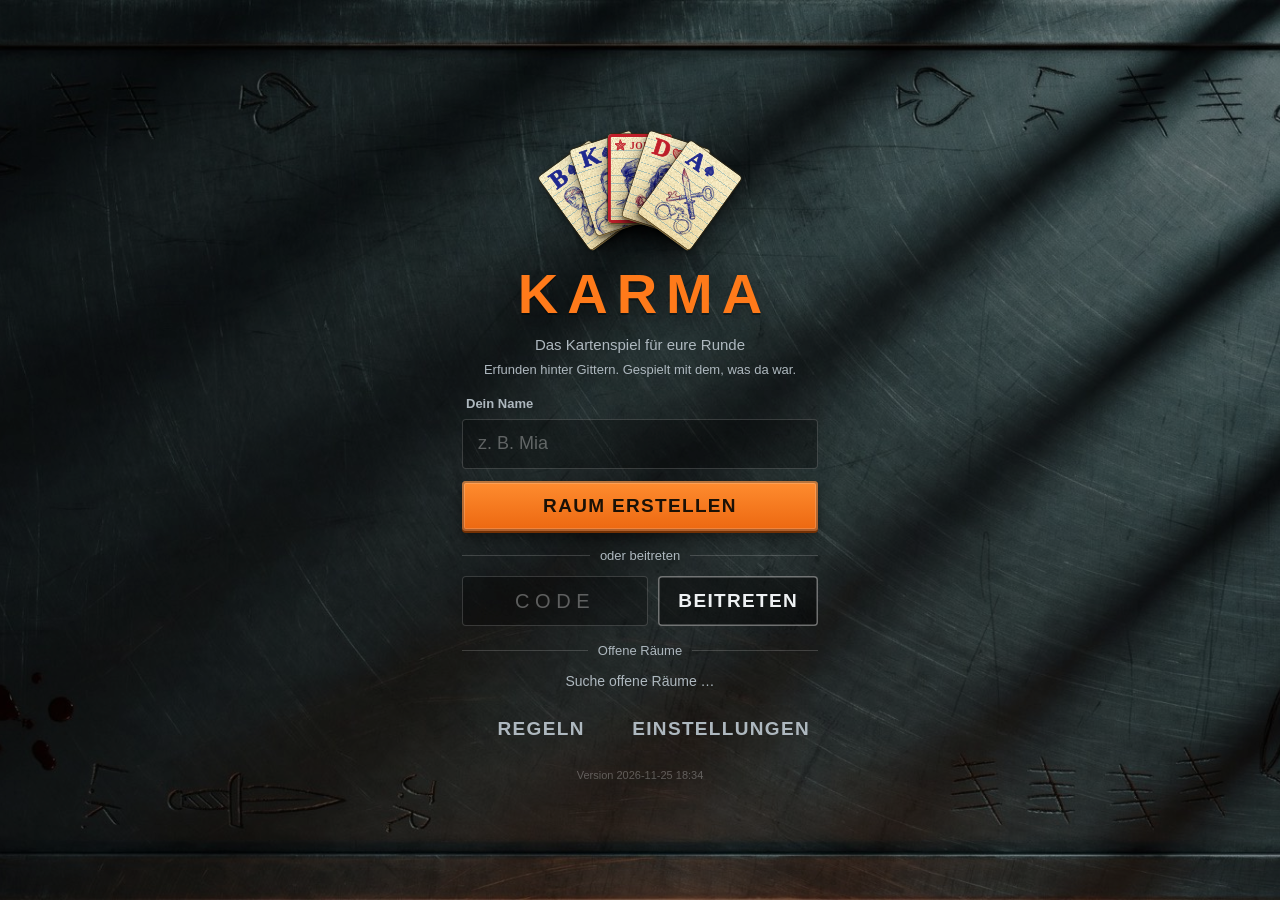
==== commit 14d1b2f0: "Offene Räume: Liste auf der Startseite, Beitreten ohne Code - Der Host meldet seinen Raum im Aushang" ====
--- a/index.html
+++ b/index.html
@@ -920,6 +920,25 @@
 .won-box, .over-box { box-shadow: inset 0 0 0 1.5px rgba(var(--acc), .5), 0 18px 44px rgba(0, 0, 0, .6); }
 @media (prefers-reduced-motion: reduce) { .logo-fan .card, .tbar.me, .pile-tap.thud .pile { animation: none; } }
 
+/* ---------- Startseite: offene Räume ---------- */
+.rooms { display: flex; flex-direction: column; gap: 6px; margin-top: 4px; }
+.rooms-head { display: flex; align-items: center; gap: 10px; color: var(--mute); font-size: 13px; }
+.rooms-head::before, .rooms-head::after { content: ""; flex: 1; height: 1px; background: var(--line); }
+.rooms-list { display: flex; flex-direction: column; gap: 6px; }
+.rooms-note { text-align: center; color: var(--mute); font-size: 14px; min-height: 20px; }
+.rooms-note:empty { display: none; }
+.rrow { display: flex; align-items: center; gap: 10px; width: 100%; min-height: 54px; padding: 6px 8px 6px 14px; text-align: left; border-radius: var(--r-panel); background: var(--panel); box-shadow: inset 0 0 0 1px var(--line); transition: transform .08s; }
+.rrow:active { transform: scale(.98); }
+.rrow .dot { width: 10px; height: 10px; flex: none; border-radius: 50%; background: #58d68d; box-shadow: 0 0 0 3px rgba(88, 214, 141, .18); }
+.rrow.busy .dot { background: var(--gold); box-shadow: 0 0 0 3px rgba(var(--acc), .2); }
+.rmain { flex: 1; min-width: 0; display: flex; flex-direction: column; gap: 1px; }
+.rmain b { font-size: 16px; overflow: hidden; text-overflow: ellipsis; white-space: nowrap; }
+.rmain small { font-size: 12.5px; color: var(--mute); }
+.rgo { flex: none; min-height: 38px; padding: 0 14px; display: inline-flex; align-items: center; border-radius: var(--btn-r, 12px); font-family: var(--f-head); font-weight: 700; font-size: 15px; color: var(--btn-ink, #241a02); background: var(--btn-bg, linear-gradient(180deg, #f8d573, #e9b33b)); }
+.rrow.busy { opacity: .78; }
+.rrow.busy .rgo { background: none; color: var(--mute); padding: 0 8px; font-weight: 600; }
+html[data-table="stahl"] .rgo { text-transform: uppercase; letter-spacing: .06em; }
+
 </style>
 </head>
 <body data-screen="start">
@@ -979,11 +998,17 @@
         <button id="btnJoin" class="btn sec">Beitreten</button>
       </div>
 
+      <div id="roomBox" class="rooms" hidden>
+        <div class="rooms-head">Offene Räume</div>
+        <div id="roomList" class="rooms-list"></div>
+        <p id="roomNote" class="rooms-note"></p>
+      </div>
+
       <div class="start-links">
         <button id="btnRules" class="btn ghost" data-act="rules">Regeln</button>
         <button class="btn ghost" data-act="settings">Einstellungen</button>
       </div>
-      <div class="build">Version 2026-11-25 18:19</div>
+      <div class="build">Version 2026-11-25 18:34</div>
     </div>
   </section>
 
@@ -1218,6 +1243,7 @@
         <p>Karten mit Wirkung tragen unten links ein kleines Zeichen: ein <b>offenes Schloss</b> auf der 2 (frei), <b>zwei Pfeile</b> auf der 3 (Richtungswechsel), ein <b>Pfeil nach unten</b> auf der 7 (niedriger spielen) und eine <b>Flamme</b> auf der 10 (Stapel weg). Auch diese Zeichen gehören zur Spielhilfe.</p>
         <p>Der <b>Host</b> stellt für alle ein: Decks, Zugzeit, Plätze mischen und das <b>Design</b> von Tisch und Karten.</p>
         <p>Die Bildkarten: <b>König</b> = der Boss, <b>Dame</b> = die Queen, <b>Bube</b> = der Läufer. Der <b>schwarze Joker</b> ist der Dealer, der <b>rote Joker</b> der Wärter – der Wärter schlägt den Dealer.</p>
+        <p>Auf der Startseite stehen unter <b>Offene Räume</b> alle Räume, die gerade offen sind: mit dem Namen des Hosts, der Zahl der Spieler und ob dort noch gewartet oder schon gespielt wird. Ein Tipp auf einen wartenden Raum tritt bei – ohne Code. Läuft dort schon eine Runde, kannst du dazukommen, sobald der Host wieder in der Lobby ist.</p>
         <p>Mit vielen Mitspielern lohnt es sich, das Handy zu <b>drehen</b>: Im Querformat sind alle größer zu sehen.</p>
       </div>
     </div>
@@ -2054,7 +2080,10 @@
     turn: 50000,    // Zeit pro Zug; danach zieht der Host automatisch (0 = kein Zeitlimit)
     swap: 60000,    // Zeit für die Tauschphase; danach beginnt die Runde, auch wenn nicht alle bereit sind (0 = kein Limit)
     start: 3000,    // sind alle bereit: so lange kann man „Bereit“ noch zurücknehmen (0 = Runde beginnt sofort)
-    mix: true };    // Plätze nach jeder Runde mischen, solange der Host nichts anderes einstellt
+    mix: true,      // Plätze nach jeder Runde mischen, solange der Host nichts anderes einstellt
+    dirBeat: 4000,  // Aushang: so oft meldet der Host seinen Raum
+    dirGone: 11000, // Aushang: so lange ohne Meldung, dann gilt ein Raum als geschlossen
+    dirWait: 2500 };// Aushang: so lange nach dem Verbinden gilt die Liste noch als „wird gesucht“
 
   function randId(len, alpha) {
     alpha = alpha || ID_ALPHA;
@@ -2170,11 +2199,74 @@
     }
     return best;
   }
+  /* ---------- Aushang: Liste der offenen Räume ----------
+   * Jeder Host meldet seinen Raum auf einem festen, allen bekannten Kanal: Code, Name des Hosts, Zahl der
+   * Spieler und ob gerade gespielt wird. Die Startseite hört dort zu und zeigt die Liste. Es gibt keinen
+   * Server, der sich etwas merkt: Der Host meldet sich alle T.dirBeat neu und sofort, wenn jemand fragt
+   * (Kanal 'q'); bleibt die Meldung T.dirGone lang aus, verschwindet der Raum aus der Liste.
+   * Der Kanal ist nicht geheim – wer die Seite kennt, sieht die Räume und kann beitreten. So gewollt. */
+  var DIR_CODE = '#karma-aushang-1';   // kein gültiger Raumcode: kann mit keinem Raum zusammenfallen
+  var DIR_OPTS = { max: 3 };           // für den Aushang reichen drei der Relays
+  function cleanEntry(m) {
+    if (!m || typeof m !== 'object') return null;
+    var code = normalizeCode(m.code), n = m.n | 0;
+    if (code.length !== 5 || code !== m.code) return null;
+    if (m.gone) return { code: code, gone: true };
+    if (n < 1 || n > MAX_PLAYERS) return null;
+    return { code: code, host: cleanName(m.host), n: n, max: MAX_PLAYERS, state: m.st === 'game' ? 'game' : 'lobby' };
+  }
+  /* opts: { transport: 'mqtt'|'bc'|'mem', onChange({searching, rooms: [{code, host, n, max, state}]}) }
+   * Liefert { close(), kick() }. rooms: Lobbys zuerst, dann nach Name. */
+  function watchRooms(opts) {
+    opts = opts || {};
+    var make = transports[opts.transport || 'mqtt'], onChange = opts.onChange || function () {};
+    if (!make) throw new Error('Unbekannter Transport: ' + opts.transport);
+    var tr = make(DIR_CODE, DIR_OPTS), rooms = {}, closed = false, since = 0, last = '', timer = null;
+    function report() {
+      if (closed) return;
+      var now = Date.now(), list = [];
+      for (var c in rooms) { if (now - rooms[c].seen > T.dirGone) delete rooms[c]; else list.push(rooms[c].e); }
+      list.sort(function (a, b) {
+        return (a.state === 'game') - (b.state === 'game') || (a.host < b.host ? -1 : a.host > b.host ? 1 : 0) || (a.code < b.code ? -1 : 1);
+      });
+      var out = { searching: !since || (!list.length && now - since < T.dirWait), rooms: list }, key = JSON.stringify(out);
+      if (key === last) return;
+      last = key;
+      try { onChange(out); } catch (e) { if (typeof console !== 'undefined') console.error(e); }
+    }
+    tr.onMessage = function (ch, m) {
+      var e = ch === 'r' ? cleanEntry(m) : null;
+      if (!e) return;
+      if (e.gone) delete rooms[e.code]; else rooms[e.code] = { e: e, seen: Date.now() };
+      report();
+    };
+    tr.onStatus = function (on) {
+      if (!on || closed) return;
+      if (!since) since = Date.now();
+      tr.publish('q', { t: 'who' });
+      report();
+    };
+    tr.subscribe('r');
+    tr.start();
+    timer = setInterval(report, 1000);
+    return {
+      close: function () {
+        if (closed) return;
+        closed = true;
+        clearInterval(timer);
+        tr.onMessage = null; tr.onStatus = null;
+        try { tr.close(); } catch (e) {}
+      },
+      kick: function () { if (!closed) { tr.kick(); tr.publish('q', { t: 'who' }); } }
+    };
+  }
+
   function idleSnap() {
     return { stage: 'idle', error: null, code: null, isHost: false, seat: -1, conn: 'offline', hostOnline: false, pending: 0, lobby: null, view: null, room: null };
   }
 
-  /* opts: { engine, storage (localStorage-artig, optional), transport: 'mqtt'|'bc'|'mem', onUpdate(snap) }
+  /* opts: { engine, storage (localStorage-artig, optional), transport: 'mqtt'|'bc'|'mem', onUpdate(snap),
+   *         announce: true = als Host den Raum im Aushang melden (siehe watchRooms) }
    *
    * snap = {
    *   stage: 'idle' | 'connecting' | 'lobby' | 'game' | 'error',
@@ -2197,6 +2289,8 @@
     var store = opts.storage || null;
     var kind = opts.transport || 'mqtt';
     var onUpdate = opts.onUpdate || function () {};
+    var announce = !!opts.announce;
+    var dir = null, dirTimer = null, dirSoon = null, dirLast = '';   // Host: Verbindung zum Aushang
 
     var role = null, tr = null, online = false, tickTimer = null, botTimer = null, closeTimer = null;
     var clock = null, clockTimer = null;   // Host: laufendes Zeitlimit {key, base, swapEnd, end, total, kind: 'turn'|'swap'|'start'}
@@ -2275,7 +2369,45 @@
       if (tickTimer) clearInterval(tickTimer);
       tickTimer = setInterval(role === 'host' ? hostTick : clientTick, role === 'host' ? T.sweep : T.tick);
     }
+    /* ---------- Host: Raum im Aushang melden ---------- */
+    function dirEntry() {
+      return { code: H.code, host: H.players[0] ? H.players[0].name : '', n: H.players.filter(function (p) { return !p.left; }).length, st: H.game ? 'game' : 'lobby' };
+    }
+    function dirSend() {
+      if (!dir || role !== 'host' || !H) return;
+      var e = dirEntry();
+      dirLast = JSON.stringify(e);
+      dir.publish('r', e);
+    }
+    /* Nach einer Frage oder Änderung: gleich melden, aber mehrere Anlässe kurz hintereinander nur einmal. */
+    function dirSendSoon() {
+      if (!dir || dirSoon) return;
+      dirSoon = setTimeout(function () { dirSoon = null; dirSend(); }, 150);
+    }
+    function dirOpen() {
+      if (!announce || dir || !transports[kind]) return;
+      dir = transports[kind](DIR_CODE, DIR_OPTS);
+      dir.onMessage = function (ch) { if (ch === 'q') dirSendSoon(); };
+      dir.onStatus = function (on) { if (on) dirSendSoon(); };
+      dir.subscribe('q');
+      dir.start();
+      dirTimer = setInterval(dirSend, T.dirBeat);
+    }
+    function dirClose(bye) {
+      if (dirTimer) { clearInterval(dirTimer); dirTimer = null; }
+      if (dirSoon) { clearTimeout(dirSoon); dirSoon = null; }
+      var old = dir;
+      dir = null; dirLast = '';
+      if (!old) return;
+      old.onMessage = null; old.onStatus = null;
+      if (bye && H) {   // Abschied noch hinausschicken, dann schließen
+        old.publish('r', { code: H.code, gone: true });
+        setTimeout(function () { try { old.close(); } catch (e) {} }, 300);
+      } else { try { old.close(); } catch (e) {} }
+    }
+
     function teardown() {
+      dirClose(false);
       if (tickTimer) { clearInterval(tickTimer); tickTimer = null; }
       if (botTimer) { clearTimeout(botTimer); botTimer = null; }
       if (clockTimer) { clearTimeout(clockTimer); clockTimer = null; }
@@ -2388,6 +2520,7 @@
       armClock();
       save();
       for (var i = 0; i < H.players.length; i++) sendState(i);
+      if (dir && JSON.stringify(dirEntry()) !== dirLast) dirSendSoon();
       emit();
       driveBots();
     }
@@ -2529,6 +2662,7 @@
     function startHost() {
       role = 'host';
       openTransport(H.code, 'h', hostOnMsg);
+      dirOpen();
       armClock();
       save();
       emit();
@@ -2745,6 +2879,7 @@
     session.leave = function (silent) {
       if (role === 'client' && C && tr && !C.error) clientSend({ t: 'bye' });
       if (role === 'host' && H && tr) H.players.forEach(function (p) { if (!p.bot && !p.local) deny(p.pid, 'closed'); });
+      if (role === 'host' && H) dirClose(true);
       var old = tr;
       if (old) {   // kurz offen lassen, damit der Abschied noch rausgeht
         tr = null; old.onMessage = null; old.onStatus = null;
@@ -2759,6 +2894,7 @@
     /* Nach App-Wechsel / Bildschirm an: Verbindung prüfen und sofort neu abgleichen. */
     session.wake = function () {
       if (tr) tr.kick();
+      if (dir) { dir.kick(); dirSendSoon(); }
       if (role === 'client' && C) { C.nextPing = 0; C.nextHello = 0; C.nextResend = 0; clientTick(); }
     };
 
@@ -2776,7 +2912,7 @@
   }
 
   var api = {
-    createSession: createSession, transports: transports, memBus: memBus, T: T,
+    createSession: createSession, watchRooms: watchRooms, transports: transports, memBus: memBus, T: T,
     normalizeCode: normalizeCode, cleanName: cleanName, randId: randId,
     CODE_ALPHA: CODE_ALPHA, STORE_KEY: STORE_KEY, DESIGNS: DESIGNS,
     MAX_PLAYERS: MAX_PLAYERS, TURN_SECS: TURN_SECS, DECK_OPTS: DECK_OPTS,
@@ -3047,7 +3183,8 @@
 
   /* ---------- Transport ---------- */
 
-  Net.transports.mqtt = function (roomCode) {
+  /* o.max: höchstens so viele Broker benutzen (die ersten der Liste) – für den Aushang der offenen Räume. */
+  Net.transports.mqtt = function (roomCode, o) {
     var t = { onMessage: null, onStatus: null };
     var keys = roomKeys(roomCode);
     var prefix = 'karma1/' + keys.tag + '/';
@@ -3223,7 +3360,7 @@
       if (started || closed) return;
       started = true;
       WS = Net.MQTT_WebSocket || root.WebSocket;
-      brokers = (Net.MQTT_BROKERS || []).map(function (spec) {
+      brokers = (Net.MQTT_BROKERS || []).slice(0, o && o.max > 0 ? o.max : undefined).map(function (spec) {
         var o = typeof spec === 'string' ? { url: spec } : spec || {};
         return {
           url: String(o.url), user: o.user, pass: o.pass, clientId: '',
@@ -3774,6 +3911,46 @@
     if (!n) return;
     try { session.host(n); } catch (e) { console.error(e); startError('Der Raum konnte nicht erstellt werden. Bitte versuche es nochmal.'); }
   }
+  /* ---------- Offene Räume (Startseite) ----------
+   * Solange die Startseite zu sehen ist, hört die App am Aushang mit (KarmaNet.watchRooms). */
+  var watcher = null, roomState = { searching: true, rooms: [] };
+  function syncWatch() {
+    var want = body.getAttribute('data-screen') === 'start' && !soloOnly && doc.visibilityState !== 'hidden';
+    if (want && !watcher) {
+      roomState = { searching: true, rooms: [] };
+      try { watcher = N.watchRooms({ transport: netKind, onChange: function (o) { roomState = o; renderRooms(); } }); } catch (e) { console.error(e); watcher = null; }
+      renderRooms();
+    } else if (!want && watcher) { watcher.close(); watcher = null; }
+  }
+  function renderRooms() {
+    var box = $('roomBox'), list = $('roomList'), rooms = roomState.rooms;
+    box.hidden = soloOnly || !watcher;
+    if (box.hidden) return;
+    clear(list);
+    rooms.forEach(function (r) {
+      var open = r.state !== 'game' && r.n < r.max;
+      var row = el('button', 'rrow' + (open ? '' : ' busy'));
+      row.setAttribute('data-code', r.code);
+      if (!open) row.disabled = true;
+      row.appendChild(el('span', 'dot'));
+      var mid = el('span', 'rmain');
+      mid.appendChild(el('b', null, 'Raum von ' + r.host));
+      mid.appendChild(el('small', null, (r.n === 1 ? '1 Spieler' : r.n + ' Spieler') + ' · ' + (r.state === 'game' ? 'Runde läuft' : r.n >= r.max ? 'voll' : 'wartet in der Lobby')));
+      row.appendChild(mid);
+      row.appendChild(el('span', 'rgo', open ? 'Beitreten' : r.state === 'game' ? 'läuft' : 'voll'));
+      row.setAttribute('aria-label', 'Raum von ' + r.host + ', ' + r.n + ' Spieler, ' + (open ? 'beitreten' : 'läuft gerade'));
+      list.appendChild(row);
+    });
+    $('roomNote').textContent = rooms.length ? '' : roomState.searching ? 'Suche offene Räume …' : 'Gerade ist kein Raum offen.';
+  }
+  function joinListed(e) {
+    var b = e.target && e.target.closest ? e.target.closest('.rrow') : null;
+    if (!b || b.disabled) return;
+    var n = getName();
+    if (!n) return;
+    Hap.fire('tick');
+    try { session.join(b.getAttribute('data-code'), n); } catch (err) { console.error(err); startError('Beitreten hat nicht geklappt. Bitte versuche es nochmal.'); }
+  }
   function doJoin() {
     if (soloOnly) { toast('Beitreten geht nur mit Online-Verbindung.'); return; }
     var code = N.normalizeCode($('inCode').value);
@@ -3891,6 +4068,7 @@
     else renderGame();
     if (openSheetId === 'sheetMenu') renderMenu();
     syncGiveUp();
+    syncWatch();
   }
   function renderStart() {
     var only = !sGet(SS, N.STORE_KEY) && savedSession(LS);
@@ -5512,6 +5690,7 @@
   function on(id, fn) { $(id).addEventListener('click', fn); }
   on('btnCreate', doCreate);
   on('btnJoin', doJoin);
+  on('roomList', joinListed);
   on('btnResume', doResume);
   on('btnConBack', function () { session.leave(); });
   on('btnAddBot', function () { session.lobby({ op: 'addBot' }); });
@@ -5653,8 +5832,10 @@
   function wake() {
     try { session.wake(); } catch (e) {}
     syncWakeLock();
-  }
-  doc.addEventListener('visibilitychange', function () { if (doc.visibilityState === 'visible') wake(); else syncWakeLock(); });
+    syncWatch();
+    if (watcher) watcher.kick();
+  }
+  doc.addEventListener('visibilitychange', function () { if (doc.visibilityState === 'visible') wake(); else { syncWakeLock(); syncWatch(); } });
   window.addEventListener('pageshow', wake);
   window.addEventListener('online', wake);
   var resizeTimer = 0;
@@ -5677,7 +5858,7 @@
     $('inName').value = sGet(LS, NAME_KEY) || '';
     var hc = hashCode();
     if (hc) $('inCode').value = hc;
-    session = N.createSession({ engine: E, storage: storage, transport: netKind, onUpdate: onSnap });
+    session = N.createSession({ engine: E, storage: storage, transport: netKind, onUpdate: onSnap, announce: true });
     cur = session.snap;
     renderAll();
     if (soloOnly) startError(SOLO_NOTE);
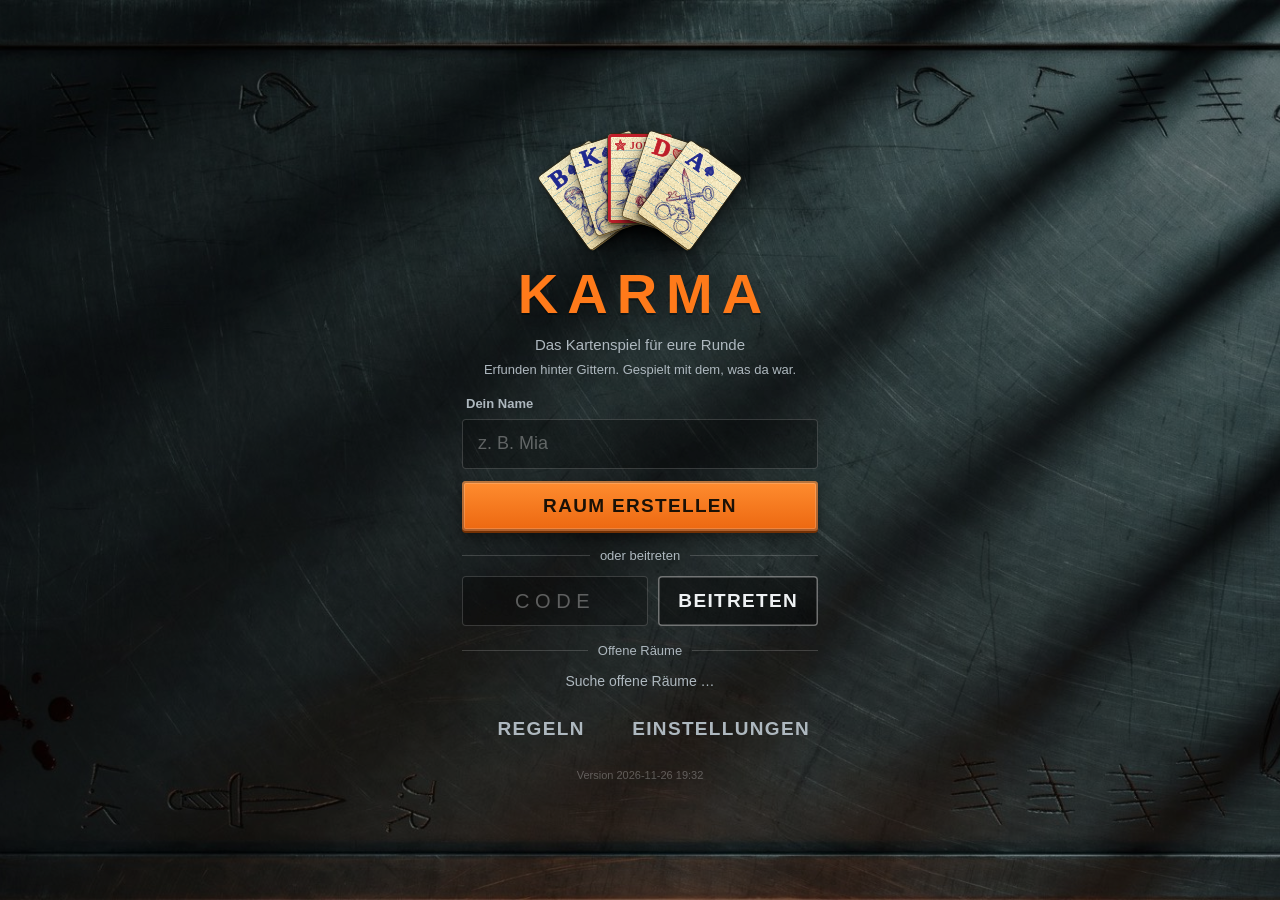
==== commit 7d6a0c1c: "Schutz gegen Dunkelmodus-Erweiterungen: Seite als dunkel ausweisen Erweiterungen wie Noir oder Dark " ====
--- a/index.html
+++ b/index.html
@@ -8,6 +8,9 @@
 <meta name="apple-mobile-web-app-status-bar-style" content="black-translucent">
 <meta name="apple-mobile-web-app-title" content="Karma">
 <meta name="theme-color" content="#1d2226">
+<!-- Die Seite ist bereits dunkel: Dunkelmodus-Erweiterungen (Dark Reader, Noir …) und erzwungenes Abdunkeln des Browsers sollen sie nicht umfärben -->
+<meta name="color-scheme" content="dark">
+<meta name="darkreader-lock">
 <!-- Das zuletzt gesehene Tisch-Design gilt schon vor dem ersten Bild: iPhone-Safari färbt Status- und Werkzeugleiste nach dem, was es zuerst sieht. -->
 <script>(function () { try { var d = (localStorage.getItem('karma.design') || '').split('|'), r = document.documentElement, c = { stahl: '#1d2226', hof: '#5a4630', nacht: '#070a12', boss: '#2a110d' }; if (c[d[0]]) { r.setAttribute('data-table', d[0]); document.querySelector('meta[name="theme-color"]').setAttribute('content', c[d[0]]); } if (/^(stift|schwarz|tattoo|hood)$/.test(d[1])) r.setAttribute('data-cards', d[1]); } catch (e) {} })();</script>
 <meta name="format-detection" content="telephone=no">
@@ -49,6 +52,8 @@
 @supports (height: 100dvh) { :root { --vh: 1dvh; } }
 
 * { box-sizing: border-box; -webkit-tap-highlight-color: transparent; }
+/* Die Seite ist immer dunkel – Browser und Dunkelmodus-Erweiterungen sollen sie nicht umfärben. */
+:root { color-scheme: dark; }
 html, body {
   margin: 0; padding: 0; width: 100%; height: 100%; overflow: hidden; overscroll-behavior: none;
   background: var(--bg0); color: var(--ink);
@@ -1008,7 +1013,7 @@
         <button id="btnRules" class="btn ghost" data-act="rules">Regeln</button>
         <button class="btn ghost" data-act="settings">Einstellungen</button>
       </div>
-      <div class="build">Version 2026-11-25 18:34</div>
+      <div class="build">Version 2026-11-26 19:32</div>
     </div>
   </section>
 
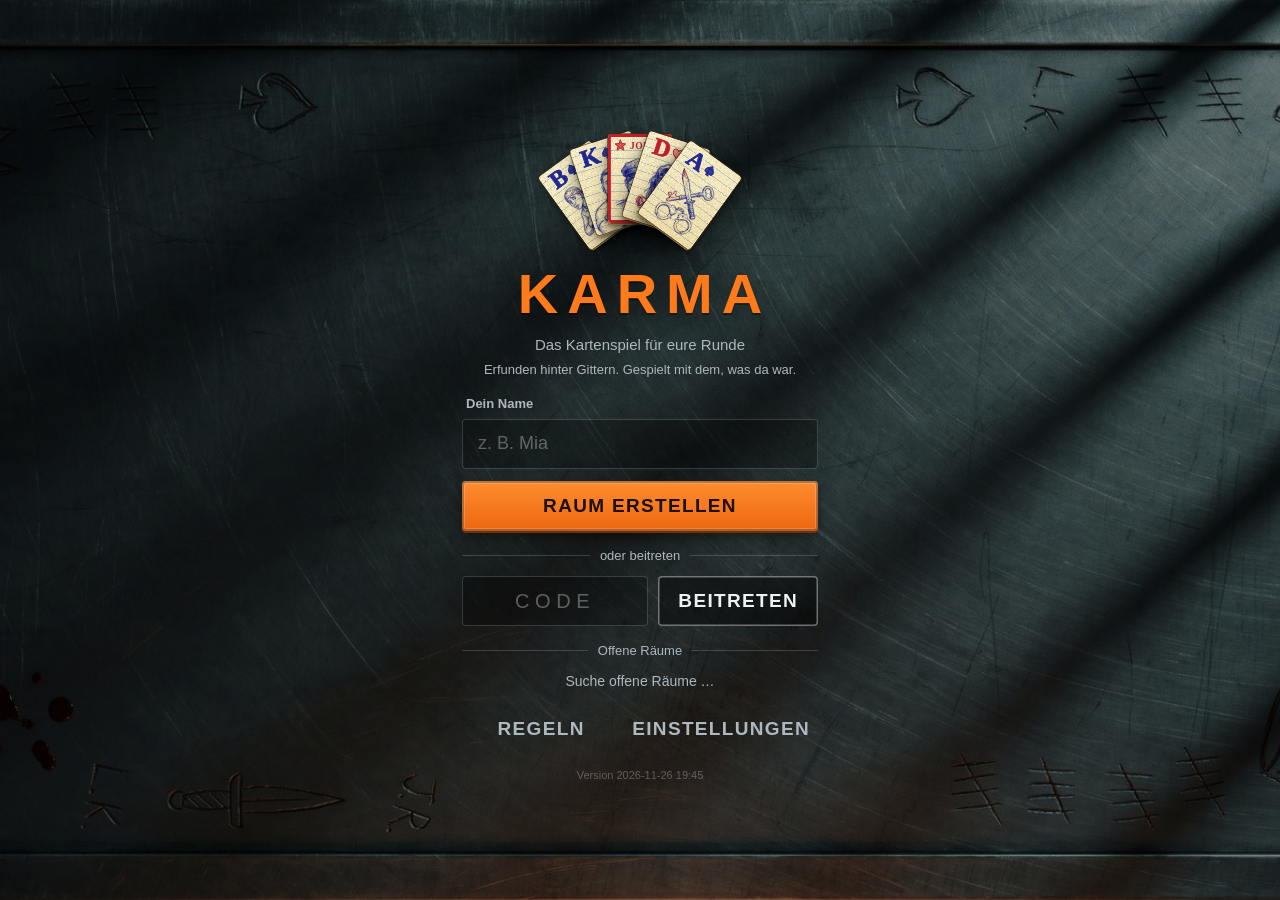
==== commit e7c86a57: "Hinweis, wenn eine Dunkelmodus-Erweiterung die Seite umfärbt Noir hält sich nicht an color-scheme. E" ====
--- a/index.html
+++ b/index.html
@@ -944,6 +944,14 @@
 .rrow.busy .rgo { background: none; color: var(--mute); padding: 0 8px; font-weight: 600; }
 html[data-table="stahl"] .rgo { text-transform: uppercase; letter-spacing: .06em; }
 
+/* ---------- Dunkelmodus-Erweiterungen: Messpunkt (app.js vergleicht seine Farben) und Hinweis ---------- */
+.dm-probe { position: absolute; left: -20px; top: 0; width: 4px; height: 4px; pointer-events: none; color: #1e2a78; background-color: #f9ecc0; background-image: url("img/s-t-stahl.jpg"); }
+.dm-note { position: absolute; left: 0; right: 0; bottom: 0; z-index: 90; padding: 10px 10px calc(var(--sab) + 10px); display: flex; justify-content: center; pointer-events: none; }
+.dm-note[hidden] { display: none; }
+.dm-box { pointer-events: auto; max-width: 440px; padding: 12px 14px; border-radius: 8px; background: #7a1c12; color: #fff; font-size: 14px; line-height: 1.4; box-shadow: 0 8px 26px rgba(0, 0, 0, .6); display: flex; flex-direction: column; gap: 7px; }
+.dm-box b { font-size: 16px; }
+.dm-box .btn { align-self: flex-end; margin-top: 2px; }
+
 </style>
 </head>
 <body data-screen="start">
@@ -1013,7 +1021,7 @@
         <button id="btnRules" class="btn ghost" data-act="rules">Regeln</button>
         <button class="btn ghost" data-act="settings">Einstellungen</button>
       </div>
-      <div class="build">Version 2026-11-26 19:32</div>
+      <div class="build">Version 2026-11-26 19:45</div>
     </div>
   </section>
 
@@ -1333,6 +1341,16 @@
   <div id="turnGlow" class="turn-glow" aria-hidden="true"></div>
   <div id="fx" class="fx" aria-hidden="true"></div>
   <div id="toast" class="toast" role="status"></div>
+  <!-- Messpunkt und Hinweis: Dunkelmodus-Erweiterungen (Noir, Dark Reader …) färben die Seite um; app.js erkennt das am Messpunkt -->
+  <i id="dmProbe" class="dm-probe" aria-hidden="true"></i>
+  <div id="dmNote" class="dm-note" role="alert" hidden>
+    <div class="dm-box">
+      <b>Die Farben stimmen nicht</b>
+      <p>Eine Dunkelmodus-Erweiterung in deinem Browser (zum Beispiel Noir oder Dark Reader) färbt diese Seite um. Karten und Tisch sehen dadurch falsch aus.</p>
+      <p>So stellst du es ab: In Safari links in der Adressleiste auf das Symbol tippen, die Erweiterung auswählen und sie für diese Website ausschalten. Danach die Seite neu laden.</p>
+      <button type="button" id="dmOk" class="btn small">Trotzdem weiter</button>
+    </div>
+  </div>
 </div>
 
 <script>
@@ -5834,11 +5852,34 @@
     if (e.target && e.target.closest && e.target.closest('input, textarea, .rules-text, .code-big')) return;
     e.preventDefault();
   });
+  /* ---------- Dunkelmodus-Erweiterungen (Noir, Dark Reader …) ----------
+   * Sie schreiben die Farben der Seite um und entfernen Hintergrundbilder; abstellen lässt sich das von der Seite aus nicht
+   * zuverlässig. Deshalb: am Messpunkt #dmProbe nachsehen, ob seine festen Farben noch stimmen, und sonst sagen, woran es liegt. */
+  var dmOff = false;
+  function dmAltered() {
+    var p = $('dmProbe');
+    if (!p || !window.getComputedStyle) return false;
+    var cs = getComputedStyle(p);
+    var rgb = function (v) { var m = /(\d+)[,\s]+(\d+)[,\s]+(\d+)/.exec(v || ''); return m ? m[1] + ',' + m[2] + ',' + m[3] : ''; };
+    if (rgb(cs.backgroundColor) !== '249,236,192' || rgb(cs.color) !== '30,42,120') return true;
+    if (!/url\(/.test(cs.backgroundImage || '')) return true;
+    return !!(cs.filter && cs.filter !== 'none') || !!(getComputedStyle(doc.documentElement).filter || '').replace('none', '');
+  }
+  function dmCheck() {
+    var bad = false;
+    try { bad = dmAltered(); } catch (e) { bad = false; }
+    $('dmNote').hidden = dmOff || !bad;
+  }
+  $('dmOk').addEventListener('click', function () { dmOff = true; dmCheck(); });
+  // Erweiterungen greifen oft erst kurz nach dem Laden ein – und wieder, wenn man sie umschaltet
+  [300, 1500, 4000, 9000].forEach(function (ms) { setTimeout(dmCheck, ms); });
+
   function wake() {
     try { session.wake(); } catch (e) {}
     syncWakeLock();
     syncWatch();
     if (watcher) watcher.kick();
+    setTimeout(dmCheck, 600);
   }
   doc.addEventListener('visibilitychange', function () { if (doc.visibilityState === 'visible') wake(); else { syncWakeLock(); syncWatch(); } });
   window.addEventListener('pageshow', wake);
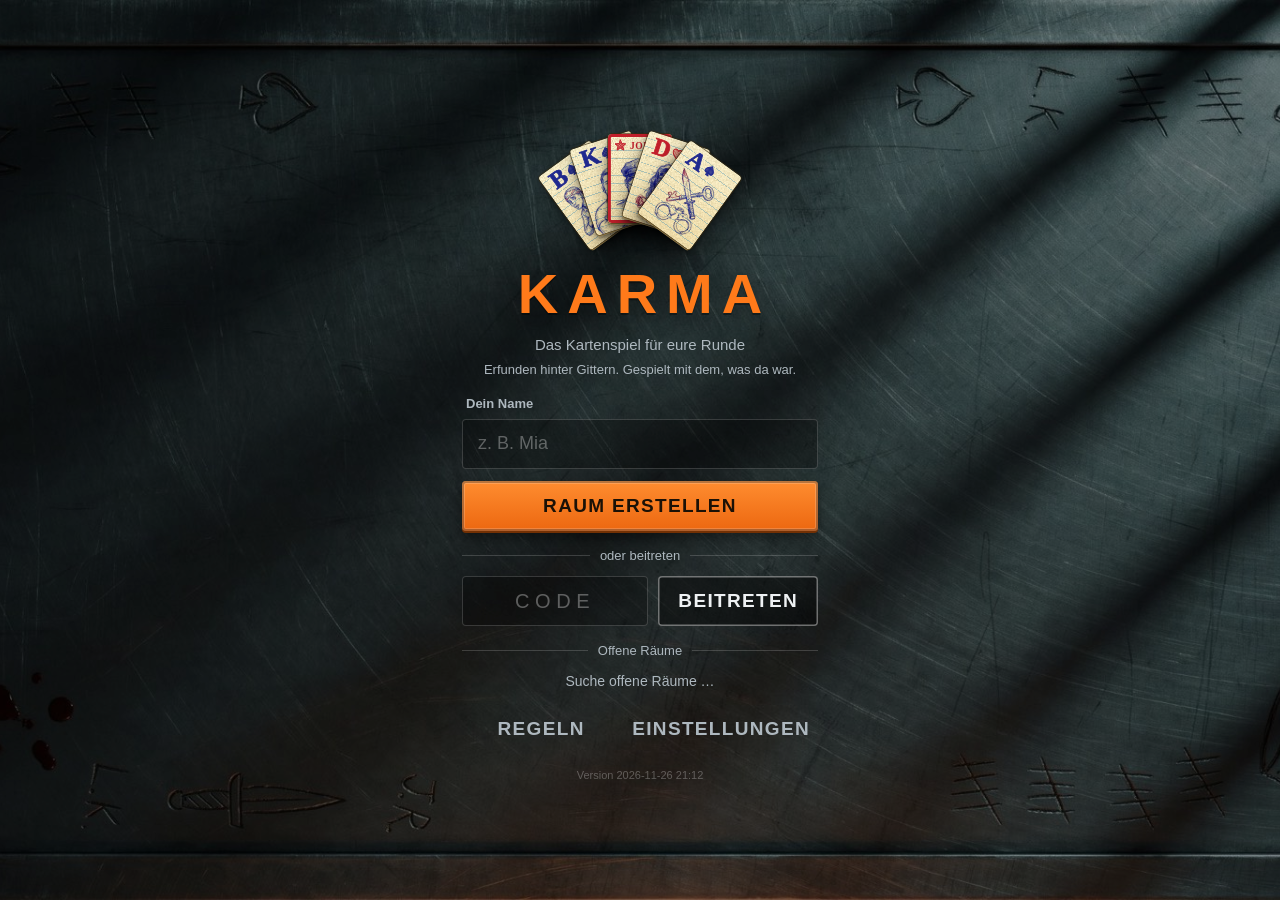
==== commit 77efcd81: "Querformat neu: Gegner oben, Stapel mittig, eigene Karten unten, Knöpfe rechts Die Lobby ist quer zw" ====
--- a/index.html
+++ b/index.html
@@ -183,7 +183,9 @@
 
 /* ---------- Lobby ---------- */
 .lobby-body { flex: 1; min-height: 0; padding: 4px 16px 12px; display: flex; flex-direction: column; gap: 12px; width: 100%; max-width: 520px; margin: 0 auto; }
-.lobby-body > * { flex: none; }
+/* Die zwei Gruppen (Code und Spieler · Design und Einstellungen) stehen hochkant einfach untereinander; quer werden sie zu Spalten */
+.lob-col { display: contents; }
+.lob-col > * { flex: none; }
 .lobby-body { -webkit-mask-image: linear-gradient(180deg, #000 calc(100% - 22px), rgba(0, 0, 0, 0)); mask-image: linear-gradient(180deg, #000 calc(100% - 22px), rgba(0, 0, 0, 0)); padding-bottom: 24px; }
 .code-card { background: var(--panel); border-radius: var(--r-panel); padding: 10px 12px 10px 16px; display: grid; grid-template-columns: minmax(0, 1fr) auto; align-items: center; column-gap: 10px; box-shadow: inset 0 0 0 1px var(--line); }
 .code-label { grid-column: 1 / 3; font-size: 11px; font-weight: 600; color: var(--mute); text-transform: uppercase; letter-spacing: .12em; }
@@ -543,36 +545,81 @@
     --mwb: clamp(22px, calc(var(--vh) * 7), 32px);
     --sw: clamp(46px, min(12vw, calc(var(--vh) * 26)), 100px);
   }
-  body[data-screen="game"] #game { display: grid; grid-template-columns: minmax(0, 1fr) minmax(250px, 42%); grid-template-rows: auto minmax(0, 1fr); }
-  #game .g-top { grid-column: 1 / 3; height: 40px; }
-  #game .table { grid-column: 1; grid-row: 2; }
-  #game .mine { grid-column: 2; grid-row: 2; display: flex; flex-direction: column; justify-content: flex-end; min-width: 0; padding-bottom: max(6px, var(--sab)); }
+  /* Tisch über die ganze Breite: Gegner oben, Stapel in der Mitte, die Ansage rechts daneben.
+     Unten ein Band: Aufgeben · eigene Auslage · Handkarten in der Mitte · Knöpfe rechts. */
+  #game .g-top { height: 38px; }
+  #game .table { display: grid; grid-template-columns: minmax(0, 1fr); grid-template-rows: auto minmax(0, 1fr); }
+  #game .opp-top { grid-row: 1; justify-content: center; gap: 12px; }
+  #game .mid { grid-row: 2; grid-column: 1; margin: 0; align-self: center; }
+  #game .center { height: calc(var(--pw) * 1.74); }
+  #game .req-row { grid-row: 2; grid-column: 1; align-self: center; justify-self: center; margin: 0; padding: 0; width: 200px; align-items: flex-start; transform: translateX(calc(100px + var(--pw) * .9 + 12px)); pointer-events: none; }
+  #game .req-row .chip { max-width: 100%; padding: 4px 10px; font-size: 13px; }
+  #game .tinfo { text-align: left; padding-left: 2px; }
+  /* Meldungen links neben dem Stapel statt darüber */
+  #game .g-toast { position: relative; left: auto; right: auto; bottom: auto; grid-row: 2; grid-column: 1; align-self: center; justify-self: start; width: calc(50% - var(--pw) * .9 - 14px); justify-content: flex-end; z-index: 4; }
+  #game .g-toast span { font-size: 15px; padding: 6px 12px; }
+  #game .opp-side { gap: 4px; }
+  /* Bis 7 Gegner ist oben Platz: der Name darf breiter sein als die drei Karten */
+  #game .table:not([data-k="8"]):not([data-k="9"]):not([data-k="10"]):not([data-k="11"]) .opp-head { width: auto; min-width: calc(var(--mw) * 3 + 6px); gap: 8px; }
+  #game .table:not([data-k="8"]):not([data-k="9"]):not([data-k="10"]):not([data-k="11"]) .opp-name { max-width: 92px; }
+  #game .opp-row { justify-content: center; }
+  #game .mine { --aw: clamp(150px, 22vw, 190px); display: grid; grid-template-columns: auto auto minmax(0, 1fr) var(--aw); align-items: end; column-gap: 8px; padding: 0 8px max(6px, var(--sab)) 8px; }
+  #game .give-up { grid-column: 1; position: static; align-self: end; justify-self: start; width: 50px; min-height: 44px; margin-bottom: 8px; }
+  #game .my-table { grid-column: 2; padding: 0 0 8px; gap: calc(var(--tw) * .12); }
+  #game .hand-wrap { grid-column: 3; position: relative; }
+  #game .hand-info { top: -14px; right: 50%; transform: translateX(50%); max-width: none; white-space: nowrap; padding: 2px 8px; }
+  #game .actions { grid-column: 4; flex-direction: column; justify-content: flex-end; align-items: stretch; gap: 5px; width: auto; height: auto; padding: 0 0 8px; }
+  #game .actions .btn { flex: none; min-height: 38px; }
+  #game .actions .btn.quiet { order: 0; }
+  #game .act-hint { flex: none; font-size: 12px; line-height: 1.2; }
+  #game .act-hint.strong { font-size: 13px; }
+  /* Zwei Knöpfe füllen die Spalte: dann weicht der Hinweistext */
+  #game .actions:has(.btn:not([hidden]) ~ .btn:not([hidden])) .act-hint { display: none; }
+  #game .mine.done { display: block; }
+  #game .done-panel { flex-direction: row; justify-content: center; flex-wrap: wrap; padding: 8px 12px 4px; column-gap: 14px; }
   .tbar { height: 30px; }
   .over { top: calc(var(--sat) + 40px); }
   /* Im Querformat ist der Tisch breiter: Auch mit vielen Mitspielern bleiben die Gegner groß. */
-  .table[data-k="6"], .table[data-k="7"] { --os: 1; }
+  .table[data-k="1"], .table[data-k="2"], .table[data-k="3"], .table[data-k="4"] { --os: 1.25; }
+  .table[data-k="5"], .table[data-k="6"], .table[data-k="7"] { --os: 1; }
   .table[data-k="8"], .table[data-k="9"], .table[data-k="10"], .table[data-k="11"] { --os: .84; }
   .table[data-k="8"] .opp-head, .table[data-k="9"] .opp-head, .table[data-k="10"] .opp-head, .table[data-k="11"] .opp-head { font-size: 11px; height: 15px; }
-  body[data-screen="game"] #game:has(.table[data-k="8"], .table[data-k="9"], .table[data-k="10"], .table[data-k="11"]) { grid-template-columns: minmax(0, 1fr) minmax(230px, 38%); }
   .over-star, .won-star, .logo-fan { display: none; }
   .over-box { padding: 14px 18px; gap: 8px; max-width: 420px; }
   .over-btns { flex-direction: row; }
   .over-btns .btn { flex: 1; }
-  .hand-scroll { padding-top: 16px; }
-  .actions { height: 48px; }
-  .actions .btn { min-height: 44px; }
-  .req-row { padding-bottom: 3px; }
-  /* die eigene Spalte ist unten ausgerichtet: oben links ist Platz */
-  .give-up { top: 2px; flex-direction: row; width: auto; min-height: 40px; padding: 0 12px; gap: 6px; font-size: 12px; }
+  .hand-scroll { padding-top: 16px; padding-bottom: 8px; }
   .swap-body { display: grid; grid-template-columns: auto auto; grid-template-rows: auto auto auto auto; column-gap: 28px; row-gap: 4px; align-content: center; justify-content: center; }
   .swap-body .hint { grid-column: 1 / 3; min-height: 0; max-width: none; }
   .swap-body .sw-label { grid-row: 2; margin: 0; text-align: center; }
   .swap-body .sw-row { grid-row: 3; }
   .swap-body .chips { grid-column: 1 / 3; }
+  /* Lobby quer: links Code und Spieler, rechts Design und Einstellungen */
+  .lobby-body { flex-direction: row; align-items: flex-start; gap: 14px; max-width: 900px; padding-top: 2px; }
+  .lob-col { display: flex; flex-direction: column; gap: 8px; flex: 1 1 0; min-width: 0; }
+  #lobby .foot { padding-top: 4px; }
   .topbar { height: 40px; }
   .start-inner { padding-top: 8px; gap: 8px; }
   .logo { font-size: 32px; }
   .foot { padding-top: 4px; padding-bottom: calc(6px + var(--sab)); }
+}
+
+/* Sehr flach (Safari quer mit Tab-Leiste, kleine Telefone): alles etwas kleiner, damit sich nichts überlappt */
+@media (orientation: landscape) and (max-height: 310px) and (min-width: 520px) {
+  :root { --sw: clamp(42px, min(11vw, calc(var(--vh) * 20)), 80px); --pw: clamp(38px, calc(var(--vh) * 14), 60px); }
+  .table[data-k="1"], .table[data-k="2"], .table[data-k="3"], .table[data-k="4"] { --os: 1.05; }
+  #game .g-top { height: 34px; }
+  #game .hand-scroll { padding-top: 13px; padding-bottom: 5px; }
+  #game .my-table, #game .actions { padding-bottom: 5px; }
+  #swap .topbar { height: 32px; }
+  .swap-body .hint { font-size: 13px; line-height: 1.25; }
+  .swap-body .sw-label { font-size: 10px; }
+  #swap .foot { padding-top: 2px; }
+}
+
+/* Breite Telefone quer: links so viel Platz wie rechts für die Knöpfe – Auslage und Hand liegen zusammen in der Mitte */
+@media (orientation: landscape) and (max-height: 520px) and (min-width: 760px) {
+  #game .mine { grid-template-columns: var(--aw) auto minmax(0, 1fr) var(--aw); }
 }
 
 @media (prefers-reduced-motion: reduce) {
@@ -1021,7 +1068,7 @@
         <button id="btnRules" class="btn ghost" data-act="rules">Regeln</button>
         <button class="btn ghost" data-act="settings">Einstellungen</button>
       </div>
-      <div class="build">Version 2026-11-26 19:45</div>
+      <div class="build">Version 2026-11-26 21:12</div>
     </div>
   </section>
 
@@ -1043,6 +1090,7 @@
       <span class="tb-side"></span>
     </header>
     <div class="lobby-body scrolly">
+      <div class="lob-col">
       <div class="code-card">
         <div id="codeLabel" class="code-label">Raumcode</div>
         <div id="lobbyCode" class="code-big">–</div>
@@ -1051,8 +1099,11 @@
       <p id="lobbyHint" class="hint"></p>
       <div id="lobbyList" class="plist"></div>
       <button id="btnAddBot" class="btn sec host-only">Bot hinzufügen</button>
+      </div>
+      <div class="lob-col">
       <div id="lobbyDesign" class="menu-set room-opts design-set host-only"></div>
       <div id="lobbyOpts" class="menu-set room-opts" hidden></div>
+      </div>
     </div>
     <footer class="foot">
       <button id="btnStart" class="btn host-only">Spiel starten</button>
@@ -4515,7 +4566,13 @@
     return box;
   }
   /* Wie viele Gegner an jeder Seite sitzen (der Rest oben): bis 5 Gegner je einer, bis 7 je zwei, darüber je drei. */
-  function sideCount(k) { return k < 3 ? 0 : k <= 5 ? 1 : k <= 7 ? 2 : 3; }
+  /* Querformat am Telefon: breit und flach. Dort sitzen die Gegner in einer Reihe oben; erst ab 7 Gegnern rücken welche an die Seiten. */
+  var WIDE_Q = '(orientation: landscape) and (max-height: 520px) and (min-width: 520px)';
+  function isWide() { return !!(window.matchMedia && window.matchMedia(WIDE_Q).matches); }
+  function sideCount(k) {
+    if (isWide()) return k <= 6 ? 0 : k <= 9 ? 1 : 2;
+    return k < 3 ? 0 : k <= 5 ? 1 : k <= 7 ? 2 : 3;
+  }
   function renderOpps(d) {
     var n = d.v.players.length, k = n - 1, top = $('oppTop'), L = $('oppL'), R = $('oppR'), side = sideCount(k);
     clear(top); clear(L); clear(R);
@@ -5884,12 +5941,15 @@
   doc.addEventListener('visibilitychange', function () { if (doc.visibilityState === 'visible') wake(); else { syncWakeLock(); syncWatch(); } });
   window.addEventListener('pageshow', wake);
   window.addEventListener('online', wake);
-  var resizeTimer = 0;
+  var resizeTimer = 0, wasWide = isWide();
   function onResize() {
     clearTimeout(resizeTimer);
     resizeTimer = setTimeout(function () {
       cwCache = 0;
-      if (body.getAttribute('data-screen') === 'game' && cur && cur.view) layoutHand();
+      if (body.getAttribute('data-screen') === 'game' && cur && cur.view) {
+        if (isWide() !== wasWide) { wasWide = isWide(); renderAll(); }   // Hoch ↔ quer: die Gegner sitzen anders
+        layoutHand();
+      }
     }, 60);
   }
   window.addEventListener('resize', onResize);
